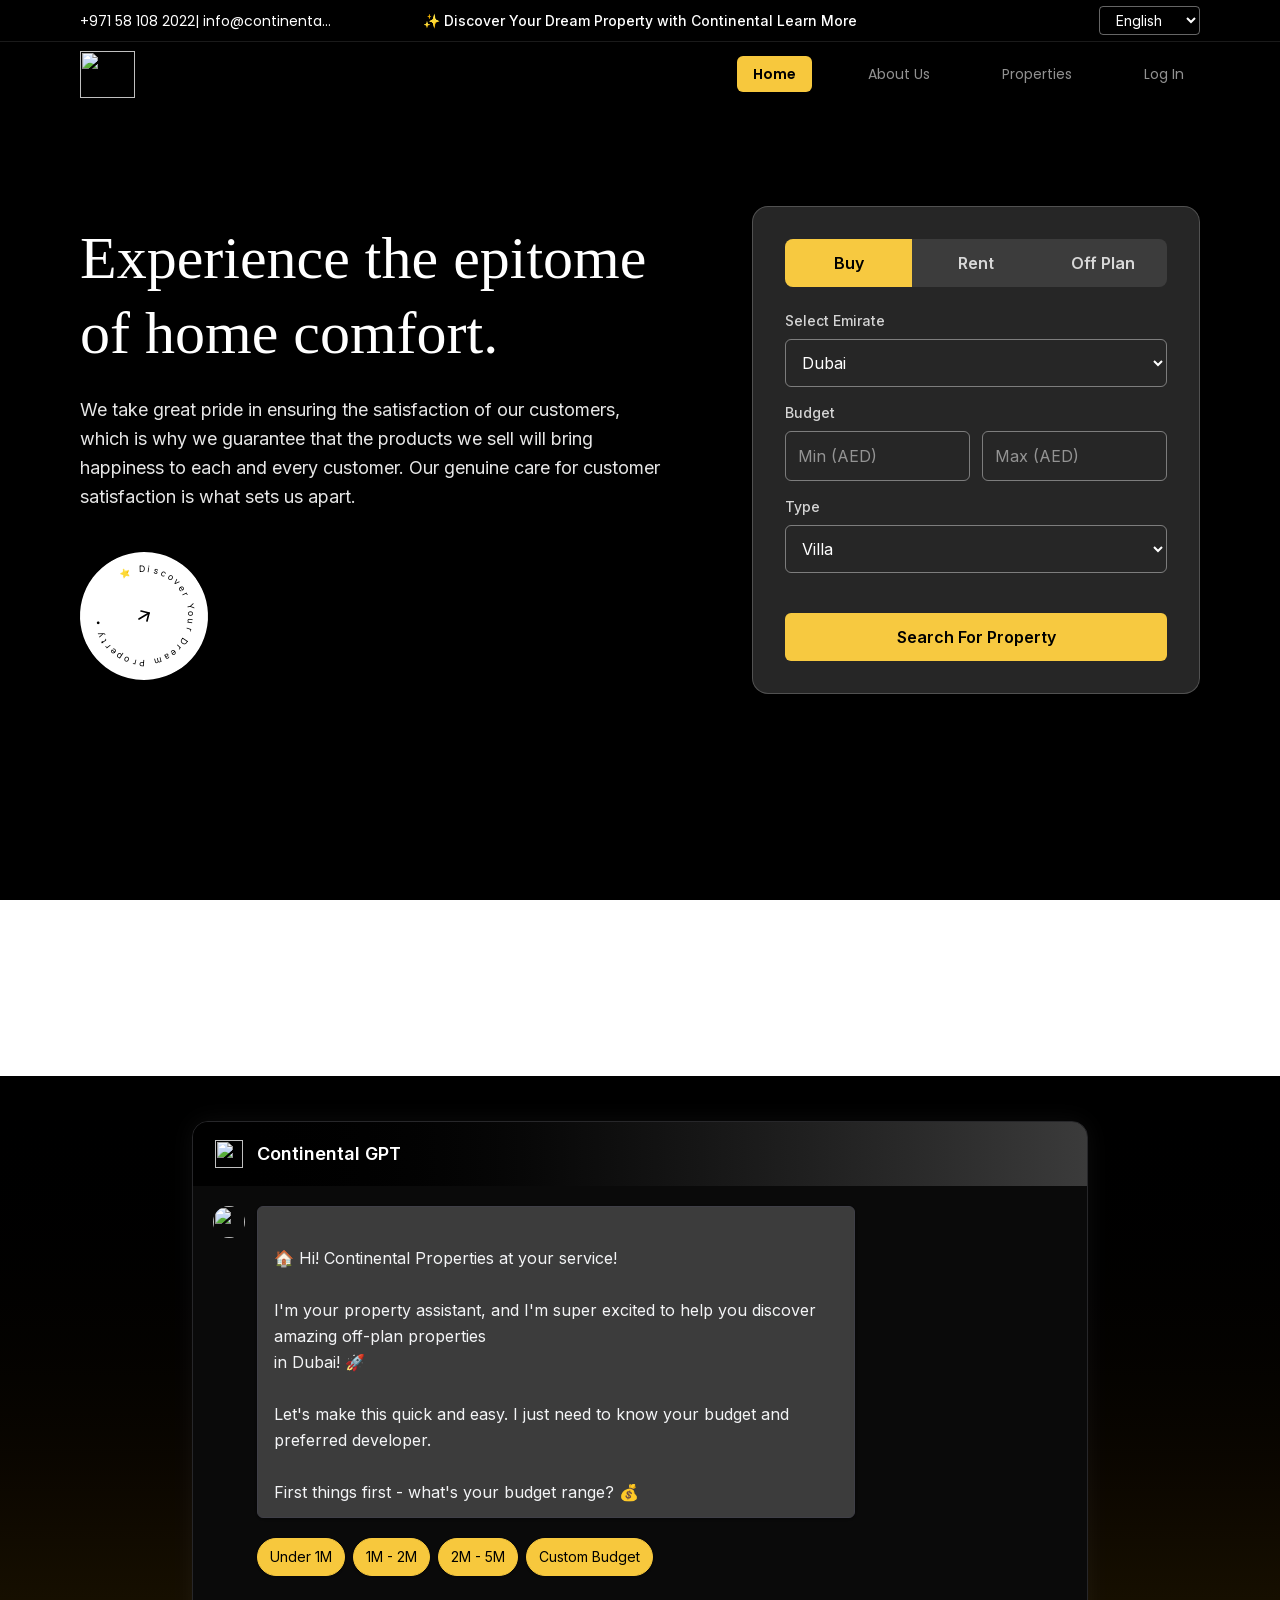
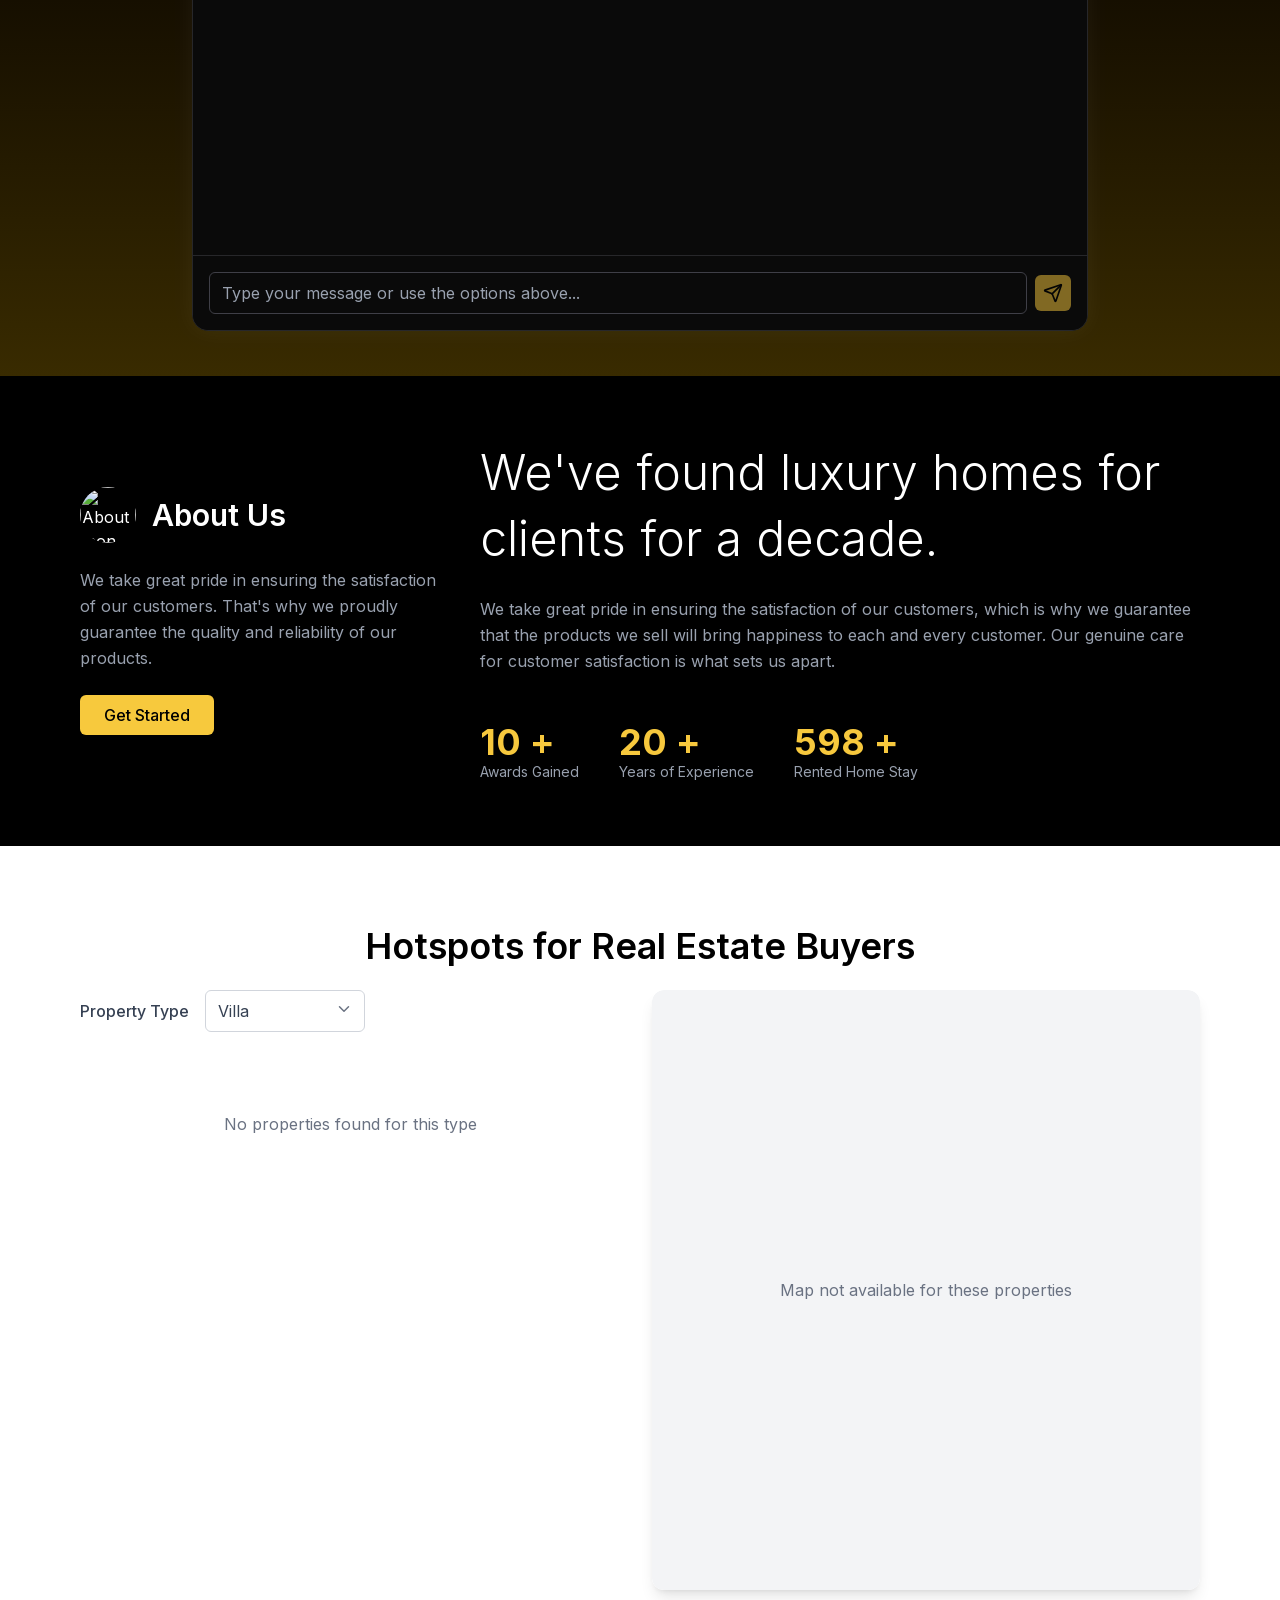
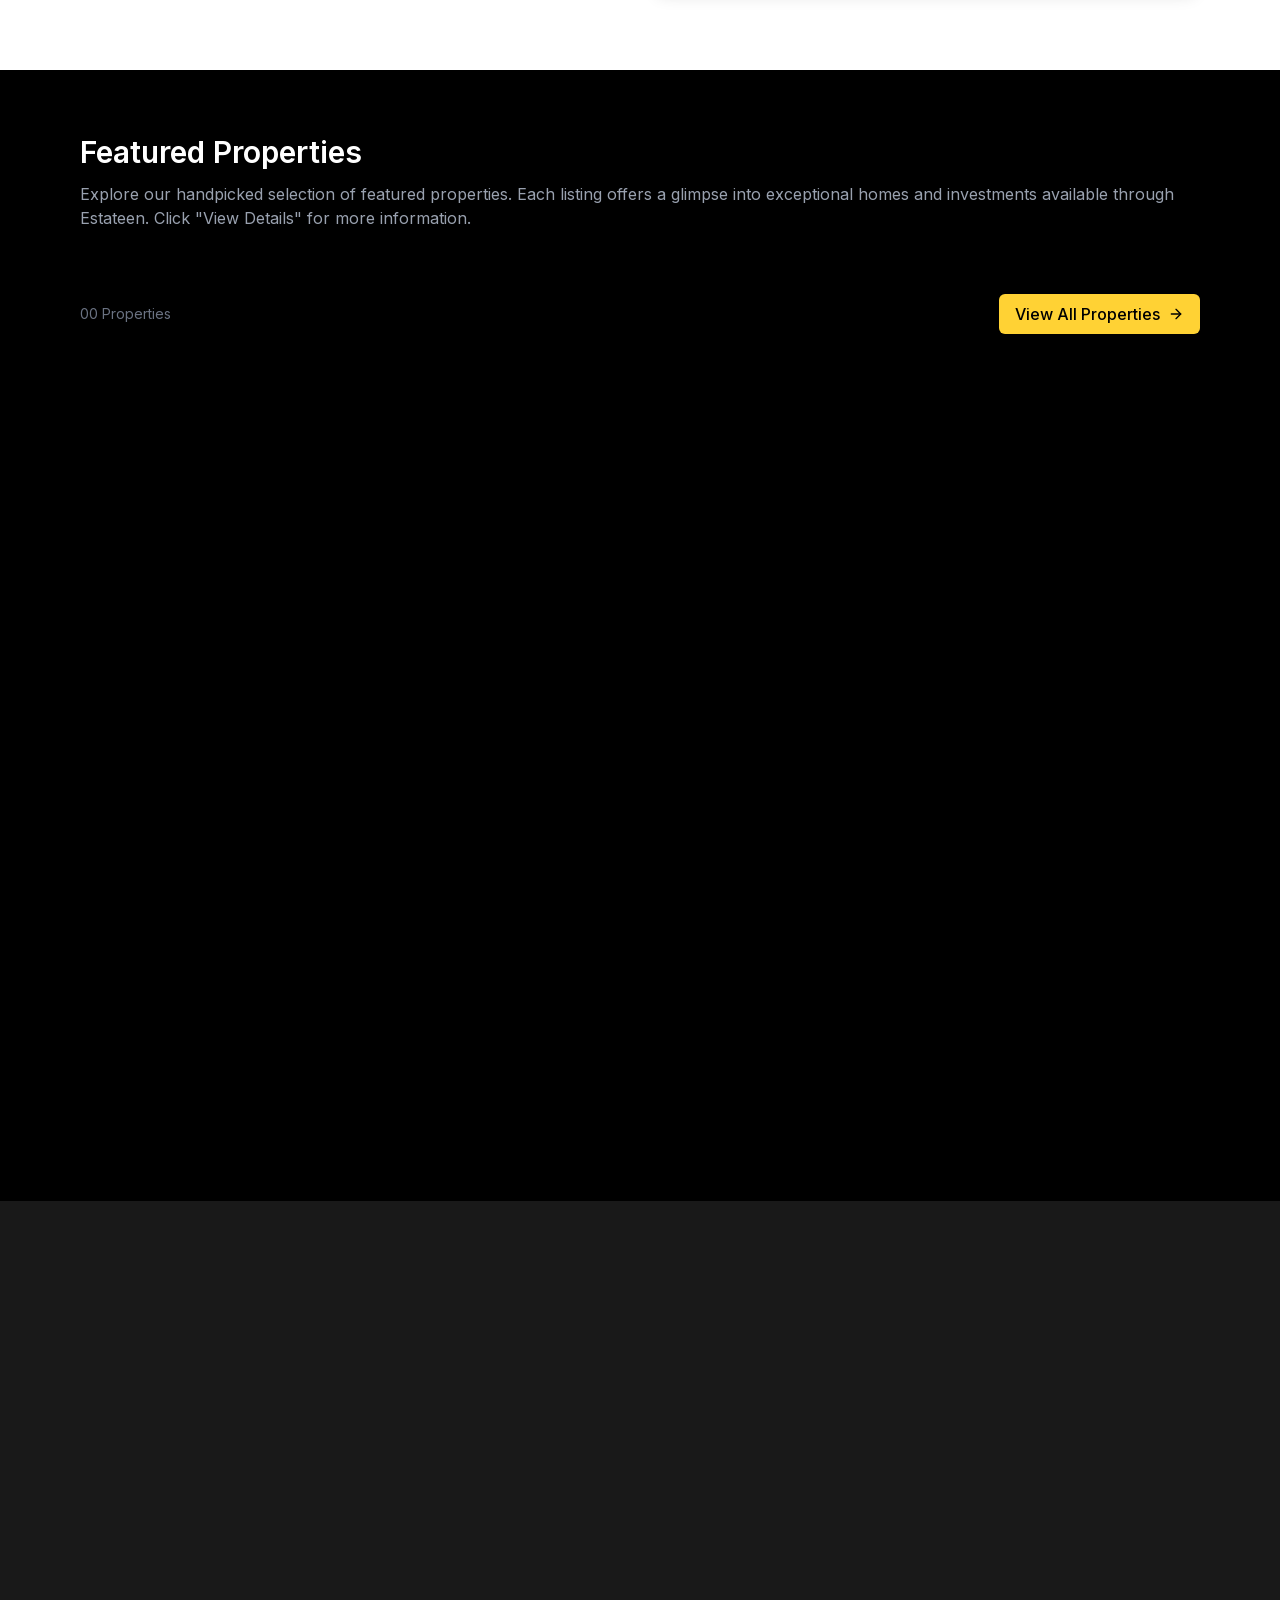
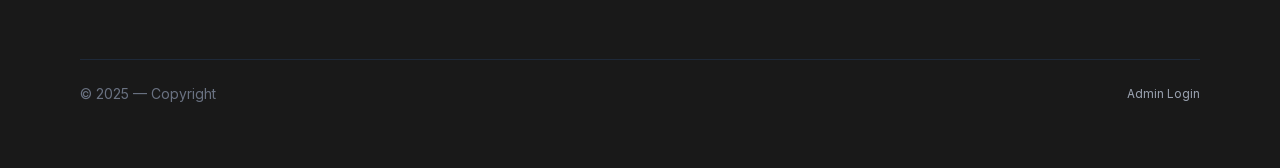
==== index.html @ b665b1e5 "Initial website clone" ====
<html lang="en" style="--header-height: 101px;">

<head>
  <link rel="stylesheet" href="style.css" data-precedence="next">
  <script src="/_next/static/chunks/4a7259093f52f1d2.js" async=""></script>
  <script src="/_next/static/chunks/18d576d0a47aaab1.js" async=""></script>
  <script src="/_next/static/chunks/b91fe8a235de1ba5.js" async=""></script>
  <script src="/_next/static/chunks/186bfd3e6a4c9da8.js" async=""></script>
  <script src="/_next/static/chunks/turbopack-e9604627984ac40c.js" async=""></script>
  <script src="/_next/static/chunks/6d78ed229d403584.js" async=""></script>
  <script src="/_next/static/chunks/9188296e4770d7de.js" async=""></script>
  <script src="/_next/static/chunks/26f3211ceb0f4dd5.js" async=""></script>
  <script src="/_next/static/chunks/6c91a6b25246a332.js" async=""></script>
  <script src="/_next/static/chunks/15666e4763598c39.js" async=""></script>
  <script src="/_next/static/chunks/eae38abcfe9c03a9.js" async=""></script>
  <script src="/_next/static/chunks/95f5352db4da7a7d.js" async=""></script>
  <script src="/_next/static/chunks/a6dad97d9634a72d.js" nomodule=""></script>
  <script src="/_next/static/chunks/2b5c9cce62450cc1.js"></script>
  <script src="/_next/static/chunks/a62ad70bd8fe07d8.js"></script>
  <link rel="stylesheet" href="/_next/static/chunks/c61f6267802e6bf3.css">
  <meta charset="utf-8">
  <meta name="viewport" content="width=device-width, initial-scale=1, maximum-scale=5, user-scalable=yes">
  <meta name="theme-color" media="(prefers-color-scheme: light)" content="#000000">
  <meta name="theme-color" media="(prefers-color-scheme: dark)" content="#000000">
  <meta name="next-size-adjust" content="">
  <title>Continental Real Estate - Premium Properties in UAE | Dubai &amp; Abu Dhabi</title>
  <meta name="description"
    content="Discover premium properties in UAE with Continental Real Estate. Browse luxury villas, apartments, and off-plan developments in Dubai, Abu Dhabi, and across the Emirates. Expert real estate services with ROI calculator and multilingual support.">
  <meta name="author" content="Continental Real Estate">
  <link rel="manifest" href="/manifest.json">
  <meta name="keywords"
    content="real estate UAE,Dubai properties,Abu Dhabi real estate,luxury villas Dubai,apartments for sale UAE,off-plan properties,property investment UAE,real estate Dubai,buy property UAE,rent property Dubai,Continental Real Estate,property ROI calculator,Emaar properties,DAMAC properties,property listings UAE">
  <meta name="creator" content="Continental Real Estate">
  <meta name="publisher" content="Continental Real Estate">
  <meta name="robots" content="index, follow">
  <meta name="googlebot" content="index, follow, max-video-preview:-1, max-image-preview:large, max-snippet:-1">
  <meta name="category" content="real estate">
  <meta name="classification" content="Real Estate">
  <meta name="geo.region" content="AE">
  <meta name="geo.placename" content="United Arab Emirates">
  <meta name="geo.position" content="25.2048;55.2708">
  <meta name="ICBM" content="25.2048, 55.2708">
  <meta name="format-detection" content="telephone=no, address=no, email=no">
  <meta property="og:title" content="Continental Real Estate - Premium Properties in UAE">
  <meta property="og:description"
    content="Discover premium properties in UAE with Continental Real Estate. Browse luxury villas, apartments, and off-plan developments in Dubai, Abu Dhabi, and across the Emirates.">
  <meta property="og:url" content="https://www.continentalpremiumproperties.ae">
  <meta property="og:site_name" content="Continental Real Estate">
  <meta property="og:locale" content="en_US">
  <meta property="og:image" content="https://www.continentalpremiumproperties.ae/Logo.svg">
  <meta property="og:image:width" content="268">
  <meta property="og:image:height" content="228">
  <meta property="og:image:alt" content="Continental Real Estate Logo">
  <meta property="og:image" content="https://www.continentalpremiumproperties.ae/Images/Slider1.jpg">
  <meta property="og:image:width" content="1200">
  <meta property="og:image:height" content="630">
  <meta property="og:image:alt" content="Continental Real Estate - Premium Properties in UAE">
  <meta property="og:locale:alternate" content="ar_AE">
  <meta property="og:locale:alternate" content="fr_FR">
  <meta property="og:type" content="website">
  <meta name="twitter:card" content="summary_large_image">
  <meta name="twitter:creator" content="@ContinentalAE">
  <meta name="twitter:title" content="Continental Real Estate - Premium Properties in UAE">
  <meta name="twitter:description"
    content="Discover premium properties in UAE with Continental Real Estate. Browse luxury villas, apartments, and off-plan developments.">
  <meta name="twitter:image" content="https://www.continentalpremiumproperties.ae/Images/Slider1.jpg">
  <link rel="shortcut icon" href="/Logo.svg" type="image/svg+xml">
  <link rel="icon" href="/favicon.ico?favicon.0b3bf435.ico" sizes="256x256" type="image/x-icon">
  <link rel="icon" href="/Logo.svg" type="image/svg+xml" sizes="any">
  <link rel="apple-touch-icon" href="/Logo.svg" type="image/svg+xml" sizes="180x180">
  <link rel="apple-touch-icon" href="/Images/Logo.png" type="image/png" sizes="180x180">
  <style type="text/css" data-styled-jsx="">
    .scrollbar-hide.jsx-6639e4eac6b78d61::-webkit-scrollbar {
      display: none
    }

    .scrollbar-hide.jsx-6639e4eac6b78d61 {
      -ms-overflow-style: none;
      scrollbar-width: none
    }
  </style>
</head>

<body
  class="urbanist_8bcc6194-module__AuemKG__variable inter_577c0243-module__YMVGxa__variable poppins_7bca3204-module__bb2BKG__variable antialiased">
  <script src="/_next/static/chunks/8e5ef6de16836d25.js" id="_R_" async=""></script>
  <script>
    (self.__next_f = self.__next_f || []).push([0])
  </script>
  <script>
    self.__next_f.push([1,
      "1:\"$Sreact.fragment\"\n2:I[47536,[\"/_next/static/chunks/6d78ed229d403584.js\"],\"default\"]\n3:I[86480,[\"/_next/static/chunks/9188296e4770d7de.js\",\"/_next/static/chunks/26f3211ceb0f4dd5.js\"],\"default\"]\n4:I[67446,[\"/_next/static/chunks/9188296e4770d7de.js\",\"/_next/static/chunks/26f3211ceb0f4dd5.js\"],\"default\"]\n7:I[43928,[\"/_next/static/chunks/9188296e4770d7de.js\",\"/_next/static/chunks/26f3211ceb0f4dd5.js\"],\"OutletBoundary\"]\n9:I[12855,[\"/_next/static/chunks/9188296e4770d7de.js\",\"/_next/static/chunks/26f3211ceb0f4dd5.js\"],\"AsyncMetadataOutlet\"]\nb:I[43928,[\"/_next/static/chunks/9188296e4770d7de.js\",\"/_next/static/chunks/26f3211ceb0f4dd5.js\"],\"ViewportBoundary\"]\nd:I[43928,[\"/_next/static/chunks/9188296e4770d7de.js\",\"/_next/static/chunks/26f3211ceb0f4dd5.js\"],\"MetadataBoundary\"]\ne:\"$Sreact.suspense\"\n10:I[77997,[\"/_next/static/chunks/6d78ed229d403584.js\"],\"default\"]\n13:I[37502,[\"/_next/static/chunks/9188296e4770d7de.js\",\"/_next/static/chunks/26f3211ceb0f4dd5.js\"],\"IconMark\"]\n:HL[\"/_next/static/chunks/43bddc0c5f0c653f.css\",\"style\"]\n:HL[\"/_next/static/media/043b82ab31bba5a4-s.p.b67c2e04.woff2\",\"font\",{\"crossOrigin\":\"\",\"type\":\"font/woff2\"}]\n:HL[\"/_next/static/media/47fe1b7cd6e6ed85-s.p.855a563b.woff2\",\"font\",{\"crossOrigin\":\"\",\"type\":\"font/woff2\"}]\n:HL[\"/_next/static/media/4b766aa38fdaaae3-s.p.6d98c708.woff2\",\"font\",{\"crossOrigin\":\"\",\"type\":\"font/woff2\"}]\n:HL[\"/_next/static/media/5c8bbc89ca099f34-s.p.871a2d56.woff2\",\"font\",{\"crossOrigin\":\"\",\"type\":\"font/woff2\"}]\n:HL[\"/_next/static/media/829ba4228c966254-s.p.a61bc753.woff2\",\"font\",{\"crossOrigin\":\"\",\"type\":\"font/woff2\"}]\n:HL[\"/_next/static/media/83afe278b6a6bb3c-s.p.3a6ba036.woff2\",\"font\",{\"crossOrigin\":\"\",\"type\":\"font/woff2\"}]\n:HL[\"/_next/static/media/8e6fa89aa22d24ec-s.p.3aec397d.woff2\",\"font\",{\"crossOrigin\":\"\",\"type\":\"font/woff2\"}]\n:HL[\"/_next/static/media/a218039a3287bcfd-s.p.4a23d71b.woff2\",\"font\",{\"crossOrigin\":\"\",\"type\":\"font/woff2\"}]\n:HL[\"/_next/static/media/c7d9ca68f9942779-s.p.5f8f1848.woff2\",\"font\",{\"crossOrigin\":\"\",\"type\":\"font/woff2\"}]\n:HL[\"/_next/static/media/c875c6f5"
    ])
  </script>
  <script>
    self.__next_f.push([1,
      "d3e977ac-s.p.80fc2c9e.woff2\",\"font\",{\"crossOrigin\":\"\",\"type\":\"font/woff2\"}]\n:HL[\"/_next/static/media/e2334d715941921e-s.p.d82a9aff.woff2\",\"font\",{\"crossOrigin\":\"\",\"type\":\"font/woff2\"}]\n"
    ])
  </script>
  <script>
    self.__next_f.push([1,
      "0:{\"P\":null,\"b\":\"BEi_CJM5G3Xib6Az_fn7I\",\"p\":\"\",\"c\":[\"\",\"en\"],\"i\":false,\"f\":[[[\"\",{\"children\":[[\"lng\",\"en\",\"d\"],{\"children\":[\"__PAGE__\",{}]}]},\"$undefined\",\"$undefined\",true],[\"\",[\"$\",\"$1\",\"c\",{\"children\":[[[\"$\",\"link\",\"0\",{\"rel\":\"stylesheet\",\"href\":\"/_next/static/chunks/43bddc0c5f0c653f.css\",\"precedence\":\"next\",\"crossOrigin\":\"$undefined\",\"nonce\":\"$undefined\"}],[\"$\",\"script\",\"script-0\",{\"src\":\"/_next/static/chunks/6d78ed229d403584.js\",\"async\":true,\"nonce\":\"$undefined\"}]],[\"$\",\"html\",null,{\"lang\":\"en\",\"children\":[\"$\",\"body\",null,{\"className\":\"urbanist_8bcc6194-module__AuemKG__variable inter_577c0243-module__YMVGxa__variable poppins_7bca3204-module__bb2BKG__variable antialiased\",\"children\":[\"$\",\"$L2\",null,{\"children\":[\"$\",\"$L3\",null,{\"parallelRouterKey\":\"children\",\"error\":\"$undefined\",\"errorStyles\":\"$undefined\",\"errorScripts\":\"$undefined\",\"template\":[\"$\",\"$L4\",null,{}],\"templateStyles\":\"$undefined\",\"templateScripts\":\"$undefined\",\"notFound\":[[[\"$\",\"title\",null,{\"children\":\"404: This page could not be found.\"}],[\"$\",\"div\",null,{\"style\":{\"fontFamily\":\"system-ui,\\\"Segoe UI\\\",Roboto,Helvetica,Arial,sans-serif,\\\"Apple Color Emoji\\\",\\\"Segoe UI Emoji\\\"\",\"height\":\"100vh\",\"textAlign\":\"center\",\"display\":\"flex\",\"flexDirection\":\"column\",\"alignItems\":\"center\",\"justifyContent\":\"center\"},\"children\":[\"$\",\"div\",null,{\"children\":[[\"$\",\"style\",null,{\"dangerouslySetInnerHTML\":{\"__html\":\"body{color:#000;background:#fff;margin:0}.next-error-h1{border-right:1px solid rgba(0,0,0,.3)}@media (prefers-color-scheme:dark){body{color:#fff;background:#000}.next-error-h1{border-right:1px solid rgba(255,255,255,.3)}}\"}}],[\"$\",\"h1\",null,{\"className\":\"next-error-h1\",\"style\":{\"display\":\"inline-block\",\"margin\":\"0 20px 0 0\",\"padding\":\"0 23px 0 0\",\"fontSize\":24,\"fontWeight\":500,\"verticalAlign\":\"top\",\"lineHeight\":\"49px\"},\"children\":404}],[\"$\",\"div\",null,{\"style\":{\"display\":\"inline-block\"},\"children\":[\"$\",\"h2\",null,{\"style\":{\"fontSize\":14,\"fontWeight\":400,\"lineHeight\":\"49px\",\"margin\":0},\"children\":\"This page could not be found.\"}]}]]}]}]],[]],\"forbidden\":\"$undefined\",\"unauthorized\":\"$undefined\"}]}]}]}]]}],{\"children\":[[\"lng\",\"en\",\"d\"],[\"$\",\"$1\",\"c\",{\"children\":[[[\"$\",\"script\",\"script-0\",{\"src\":\"/_next/static/chunks/6c91a6b25246a332.js\",\"async\":true,\"nonce\":\"$undefined\"}],[\"$\",\"script\",\"script-1\",{\"src\":\"/_next/static/chunks/15666e4763598c39.js\",\"async\":true,\"nonce\":\"$undefined\"}]],\"$L5\"]}],{\"children\":[\"__PAGE__\",[\"$\",\"$1\",\"c\",{\"children\":[\"$L6\",[[\"$\",\"script\",\"script-0\",{\"src\":\"/_next/static/chunks/eae38abcfe9c03a9.js\",\"async\":true,\"nonce\":\"$undefined\"}],[\"$\",\"script\",\"script-1\",{\"src\":\"/_next/static/chunks/95f5352db4da7a7d.js\",\"async\":true,\"nonce\":\"$undefined\"}]],[\"$\",\"$L7\",null,{\"children\":[\"$L8\",[\"$\",\"$L9\",null,{\"promise\":\"$@a\"}]]}]]}],{},null,false]},null,false]},null,false],[\"$\",\"$1\",\"h\",{\"children\":[null,[[\"$\",\"$Lb\",null,{\"children\":\"$Lc\"}],[\"$\",\"meta\",null,{\"name\":\"next-size-adjust\",\"content\":\"\"}]],[\"$\",\"$Ld\",null,{\"children\":[\"$\",\"div\",null,{\"hidden\":true,\"children\":[\"$\",\"$e\",null,{\"fallback\":null,\"children\":\"$Lf\"}]}]}]]}],false]],\"m\":\"$undefined\",\"G\":[\"$10\",[[\"$\",\"link\",\"0\",{\"rel\":\"stylesheet\",\"href\":\"/_next/static/chunks/43bddc0c5f0c653f.css\",\"precedence\":\"next\",\"crossOrigin\":\"$undefined\",\"nonce\":\"$undefined\"}]]],\"s\":false,\"S\":false}\n"
    ])
  </script>
  <script>
    self.__next_f.push([1,
      "c:[[\"$\",\"meta\",\"0\",{\"charSet\":\"utf-8\"}],[\"$\",\"meta\",\"1\",{\"name\":\"viewport\",\"content\":\"width=device-width, initial-scale=1, maximum-scale=5, user-scalable=yes\"}],[\"$\",\"meta\",\"2\",{\"name\":\"theme-color\",\"media\":\"(prefers-color-scheme: light)\",\"content\":\"#000000\"}],[\"$\",\"meta\",\"3\",{\"name\":\"theme-color\",\"media\":\"(prefers-color-scheme: dark)\",\"content\":\"#000000\"}]]\n8:null\n"
    ])
  </script>
  <script>
    self.__next_f.push([1,
      "a:{\"metadata\":[[\"$\",\"title\",\"0\",{\"children\":\"Continental Real Estate - Premium Properties in UAE | Dubai \u0026 Abu Dhabi\"}],[\"$\",\"meta\",\"1\",{\"name\":\"description\",\"content\":\"Discover premium properties in UAE with Continental Real Estate. Browse luxury villas, apartments, and off-plan developments in Dubai, Abu Dhabi, and across the Emirates. Expert real estate services with ROI calculator and multilingual support.\"}],[\"$\",\"meta\",\"2\",{\"name\":\"author\",\"content\":\"Continental Real Estate\"}],[\"$\",\"link\",\"3\",{\"rel\":\"manifest\",\"href\":\"/manifest.json\",\"crossOrigin\":\"$undefined\"}],[\"$\",\"meta\",\"4\",{\"name\":\"keywords\",\"content\":\"real estate UAE,Dubai properties,Abu Dhabi real estate,luxury villas Dubai,apartments for sale UAE,off-plan properties,property investment UAE,real estate Dubai,buy property UAE,rent property Dubai,Continental Real Estate,property ROI calculator,Emaar properties,DAMAC properties,property listings UAE\"}],[\"$\",\"meta\",\"5\",{\"name\":\"creator\",\"content\":\"Continental Real Estate\"}],[\"$\",\"meta\",\"6\",{\"name\":\"publisher\",\"content\":\"Continental Real Estate\"}],[\"$\",\"meta\",\"7\",{\"name\":\"robots\",\"content\":\"index, follow\"}],[\"$\",\"meta\",\"8\",{\"name\":\"googlebot\",\"content\":\"index, follow, max-video-preview:-1, max-image-preview:large, max-snippet:-1\"}],[\"$\",\"meta\",\"9\",{\"name\":\"category\",\"content\":\"real estate\"}],[\"$\",\"meta\",\"10\",{\"name\":\"classification\",\"content\":\"Real Estate\"}],[\"$\",\"meta\",\"11\",{\"name\":\"geo.region\",\"content\":\"AE\"}],[\"$\",\"meta\",\"12\",{\"name\":\"geo.placename\",\"content\":\"United Arab Emirates\"}],[\"$\",\"meta\",\"13\",{\"name\":\"geo.position\",\"content\":\"25.2048;55.2708\"}],[\"$\",\"meta\",\"14\",{\"name\":\"ICBM\",\"content\":\"25.2048, 55.2708\"}],[\"$\",\"meta\",\"15\",{\"name\":\"format-detection\",\"content\":\"telephone=no, address=no, email=no\"}],[\"$\",\"meta\",\"16\",{\"property\":\"og:title\",\"content\":\"Continental Real Estate - Premium Properties in UAE\"}],[\"$\",\"meta\",\"17\",{\"property\":\"og:description\",\"content\":\"Discover premium properties in UAE with Continental Real Estate. Browse luxury villas, apartments, and off-plan developments in Dubai, Abu Dhabi, and across the Emirates.\"}],[\"$\",\"meta\",\"18\",{\"property\":\"og:url\",\"content\":\"https://www.continentalpremiumproperties.ae\"}],[\"$\",\"meta\",\"19\",{\"property\":\"og:site_name\",\"content\":\"Continental Real Estate\"}],[\"$\",\"meta\",\"20\",{\"property\":\"og:locale\",\"content\":\"en_US\"}],[\"$\",\"meta\",\"21\",{\"property\":\"og:image\",\"content\":\"https://www.continentalpremiumproperties.ae/Logo.svg\"}],[\"$\",\"meta\",\"22\",{\"property\":\"og:image:width\",\"content\":\"268\"}],[\"$\",\"meta\",\"23\",{\"property\":\"og:image:height\",\"content\":\"228\"}],[\"$\",\"meta\",\"24\",{\"property\":\"og:image:alt\",\"content\":\"Continental Real Estate Logo\"}],[\"$\",\"meta\",\"25\",{\"property\":\"og:image\",\"content\":\"https://www.continentalpremiumproperties.ae/Images/Slider1.jpg\"}],[\"$\",\"meta\",\"26\",{\"property\":\"og:image:width\",\"content\":\"1200\"}],[\"$\",\"meta\",\"27\",{\"property\":\"og:image:height\",\"content\":\"630\"}],[\"$\",\"meta\",\"28\",{\"property\":\"og:image:alt\",\"content\":\"Continental Real Estate - Premium Properties in UAE\"}],[\"$\",\"meta\",\"29\",{\"property\":\"og:locale:alternate\",\"content\":\"ar_AE\"}],[\"$\",\"meta\",\"30\",{\"property\":\"og:locale:alternate\",\"content\":\"fr_FR\"}],[\"$\",\"meta\",\"31\",{\"property\":\"og:type\",\"content\":\"website\"}],[\"$\",\"meta\",\"32\",{\"name\":\"twitter:card\",\"content\":\"summary_large_image\"}],[\"$\",\"meta\",\"33\",{\"name\":\"twitter:creator\",\"content\":\"@ContinentalAE\"}],[\"$\",\"meta\",\"34\",{\"name\":\"twitter:title\",\"content\":\"Continental Real Estate - Premium Properties in UAE\"}],[\"$\",\"meta\",\"35\",{\"name\":\"twitter:description\",\"content\":\"Discover premium properties in UAE with Continental Real Estate. Browse luxury villas, apartments, and off-plan developments.\"}],[\"$\",\"meta\",\"36\",{\"name\":\"twitter:image\",\"content\":\"https://www.continentalpremiumproperties.ae/Images/Slider1.jpg\"}],[\"$\",\"link\",\"37\",{\"rel\":\"shortcut icon\",\"href\":\"/Logo.svg\",\"type\":\"image/svg+xml\"}],[\"$\",\"link\",\"38\",{\"rel\":\"icon\",\"href\":\"/favicon.ico?favicon.0b3bf435.ico\",\"sizes\":\"256x256\",\"type\":\"image/x-icon\"}],[\"$\",\"link\",\"39\",{\"rel\":\"icon\",\"href\":\"/Logo.svg\",\"type\":\"image/svg+xml\",\"sizes\":\"any\"}],[\"$\",\"link\",\"40\",{\"rel\":\"apple-touch-icon\",\"href\":\"/Logo.svg\",\"type\":\"image/svg+xml\",\"sizes\":\"180x180\"}],\"$L11\",\"$L12\"],\"error\":null,\"digest\":\"$undefined\"}\n"
    ])
  </script>
  <script>
    self.__next_f.push([1,
      "11:[\"$\",\"link\",\"41\",{\"rel\":\"apple-touch-icon\",\"href\":\"/Images/Logo.png\",\"type\":\"image/png\",\"sizes\":\"180x180\"}]\n12:[\"$\",\"$L13\",\"42\",{}]\nf:\"$a:metadata\"\n"
    ])
  </script>
  <script>
    self.__next_f.push([1,
      "14:I[37993,[\"/_next/static/chunks/6d78ed229d403584.js\",\"/_next/static/chunks/6c91a6b25246a332.js\",\"/_next/static/chunks/15666e4763598c39.js\"],\"default\"]\n15:I[9984,[\"/_next/static/chunks/6d78ed229d403584.js\",\"/_next/static/chunks/6c91a6b25246a332.js\",\"/_next/static/chunks/15666e4763598c39.js\"],\"default\"]\n"
    ])
  </script>
  <script>
    self.__next_f.push([1,
      "5:[\"$\",\"div\",null,{\"className\":\"flex flex-col min-h-screen bg-[#000000] text-white\",\"children\":[[\"$\",\"$L14\",null,{\"currentLang\":\"en\",\"translations\":{\"home\":\"Home\",\"about\":\"About Us\",\"properties\":\"Properties\",\"login\":\"Log In\",\"contactInfo\":\"+971 58 108 2022| info@continental.com\",\"tagline\":\"✨ Discover Your Dream Property with Continental Learn More\"}}],[\"$\",\"main\",null,{\"className\":\"flex-grow\",\"children\":[\"$\",\"$L3\",null,{\"parallelRouterKey\":\"children\",\"error\":\"$undefined\",\"errorStyles\":\"$undefined\",\"errorScripts\":\"$undefined\",\"template\":[\"$\",\"$L4\",null,{}],\"templateStyles\":\"$undefined\",\"templateScripts\":\"$undefined\",\"notFound\":\"$undefined\",\"forbidden\":\"$undefined\",\"unauthorized\":\"$undefined\"}]}],[\"$\",\"$L15\",null,{}]]}]\n"
    ])
  </script>
  <script>
    self.__next_f.push([1,
      "16:I[88683,[\"/_next/static/chunks/6d78ed229d403584.js\",\"/_next/static/chunks/6c91a6b25246a332.js\",\"/_next/static/chunks/15666e4763598c39.js\",\"/_next/static/chunks/eae38abcfe9c03a9.js\",\"/_next/static/chunks/95f5352db4da7a7d.js\"],\"default\"]\n17:I[14063,[\"/_next/static/chunks/6d78ed229d403584.js\",\"/_next/static/chunks/6c91a6b25246a332.js\",\"/_next/static/chunks/15666e4763598c39.js\",\"/_next/static/chunks/eae38abcfe9c03a9.js\",\"/_next/static/chunks/95f5352db4da7a7d.js\"],\"default\"]\n18:I[1908,[\"/_next/static/chunks/6d78ed229d403584.js\",\"/_next/static/chunks/6c91a6b25246a332.js\",\"/_next/static/chunks/15666e4763598c39.js\",\"/_next/static/chunks/eae38abcfe9c03a9.js\",\"/_next/static/chunks/95f5352db4da7a7d.js\"],\"default\"]\n19:I[17729,[\"/_next/static/chunks/6d78ed229d403584.js\",\"/_next/static/chunks/6c91a6b25246a332.js\",\"/_next/static/chunks/15666e4763598c39.js\",\"/_next/static/chunks/eae38abcfe9c03a9.js\",\"/_next/static/chunks/95f5352db4da7a7d.js\"],\"default\"]\n1a:I[19294,[\"/_next/static/chunks/6d78ed229d403584.js\",\"/_next/static/chunks/6c91a6b25246a332.js\",\"/_next/static/chunks/15666e4763598c39.js\",\"/_next/static/chunks/eae38abcfe9c03a9.js\",\"/_next/static/chunks/95f5352db4da7a7d.js\"],\"default\"]\n1b:I[22509,[\"/_next/static/chunks/6d78ed229d403584.js\",\"/_next/static/chunks/6c91a6b25246a332.js\",\"/_next/static/chunks/15666e4763598c39.js\",\"/_next/static/chunks/eae38abcfe9c03a9.js\",\"/_next/static/chunks/95f5352db4da7a7d.js\"],\"default\"]\n1c:I[13860,[\"/_next/static/chunks/6d78ed229d403584.js\",\"/_next/static/chunks/6c91a6b25246a332.js\",\"/_next/static/chunks/15666e4763598c39.js\",\"/_next/static/chunks/eae38abcfe9c03a9.js\",\"/_next/static/chunks/95f5352db4da7a7d.js\"],\"default\"]\n"
    ])
  </script>
  <script>
    self.__next_f.push([1,
      "6:[\"$\",\"div\",null,{\"className\":\"min-h-screen\",\"children\":[[\"$\",\"$L16\",null,{\"currentLang\":\"en\",\"translations\":{\"heroTitle\":\"Experience the epitome of home comfort.\",\"heroDescription\":\"We take great pride in ensuring the satisfaction of our customers, which is why we guarantee that the products we sell will bring happiness to each and every customer. Our genuine care for customer satisfaction is what sets us apart.\",\"selectEmirate\":\"Select Emirate\",\"budget\":\"Budget\",\"type\":\"Type\",\"searchProperty\":\"Search For Property\",\"buy\":\"Buy\",\"rent\":\"Rent\",\"offPlan\":\"Off Plan\",\"Discover\":\"⭐ Discover Your Dream Property •\"}}],[\"$\",\"$L17\",null,{}],[\"$\",\"$L18\",null,{}],[\"$\",\"$L19\",null,{\"currentLang\":\"en\",\"translations\":{\"AboutHeading\":\"About Us\",\"AboutuseDesc\":\"We take great pride in ensuring the satisfaction of our customers.That’s why we proudly guarantee the quality and reliability of our products.\",\"GetStarted\":\"Get Started\",\"AboutHeading1\":\"We’ve found luxury homes for clients for a decade.\",\"AboutuseDesc2\":\"We take great pride in ensuring the satisfaction of our customers, which is why we guarantee that the products we sell will bring happiness to each and every customer. Our genuine care for customer satisfaction is what sets us apart.\",\"AwardsGained\":\"Awards Gained\",\"YearsofExperience\":\"Years of Experience\",\"RentedHomeStay\":\"Rented Home Stay\"}}],[\"$\",\"$L1a\",null,{\"initialProperties\":[],\"initialPropertyType\":\"Villa\"}],[\"$\",\"$L1b\",null,{\"initialProperties\":[]}],[\"$\",\"$L1c\",null,{}]]}]\n"
    ])
  </script>
  <div hidden=""></div>
  <div class="flex flex-col min-h-screen bg-[#000000] text-white">
    <header class="fixed top-0 left-0 w-full z-50 flex flex-col bg-transparent " style="opacity: 1; transform: none;">
      <div
        class="w-full text-white text-xs sm:text-sm py-1 sm:py-1.5 px-6 sm:px-12 lg:px-20 border-b border-white/10 bg-black/30 bg-cover bg-center "
        style="background-image: url(&quot;/Images/Abstract Design.png&quot;);">
        <div class="container mx-auto flex flex-wrap items-center justify-between gap-4 sm:gap-8">
          <div class="flex-1 text-left font-poppins truncate min-w-[150px]">+971 58 108 2022| info@continental.com</div>
          <div class="hidden sm:flex flex-2 justify-center font-inter font-medium text-center truncate px-6">✨ Discover
            Your Dream Property with Continental Learn More</div>
          <div class="flex-1 text-right min-w-[100px]"><select
              class="bg-transparent border border-white/40 text-white text-xs sm:text-sm px-3 py-1 rounded focus:outline-none cursor-pointer">
              <option value="en" class="bg-black text-white">English</option>
              <option value="fr" class="bg-black text-white">Français</option>
              <option value="ar" class="bg-black text-white">العربية</option>
            </select></div>
        </div>
      </div>
      <nav
        class="w-full bg-transparent h-[60px] px-6 sm:px-12 lg:px-20 flex items-center justify-between text-[#919191] pt-1">
        <a href="/en"><img alt="Logo" width="55" height="47" decoding="async" data-nimg="1"
            class="w-[55px] h-[47px] object-contain"
            srcset="/_next/image?url=%2FImages%2FLogo.png&amp;w=64&amp;q=75 1x, /_next/image?url=%2FImages%2FLogo.png&amp;w=128&amp;q=75 2x"
            src="/_next/image?url=%2FImages%2FLogo.png&amp;w=128&amp;q=75" style="color: transparent;"></a>
        <div class="hidden md:flex items-center space-x-10"><a
            class="px-4 py-2 rounded-md font-poppins text-sm transition-all duration-300 bg-[#f7c83d] text-black font-semibold"
            href="/en">Home</a><a
            class="px-4 py-2 rounded-md font-poppins text-sm transition-all duration-300 hover:bg-[#f7c83d] hover:text-black"
            href="/en/about">About Us</a><a
            class="px-4 py-2 rounded-md font-poppins text-sm transition-all duration-300 hover:bg-[#f7c83d] hover:text-black"
            href="/en/listings">Properties</a><a
            class="px-4 py-2 rounded-md font-poppins text-sm transition-all duration-300 hover:bg-[#f7c83d] hover:text-black"
            href="/en/login">Log In</a></div><button class="md:hidden text-white"><svg class="w-6 h-6" fill="none"
            stroke="currentColor" viewBox="0 0 24 24">
            <path stroke-linecap="round" stroke-linejoin="round" stroke-width="2" d="M4 6h16M4 12h16M4 18h16"></path>
          </svg></button>
      </nav>
    </header>
    <main class="flex-grow">
      <div class="min-h-screen">
        <section class="relative min-h-screen flex items-center justify-center overflow-hidden bg-black">
          <div class="absolute inset-0">
            <div class="absolute inset-0 transition-opacity duration-1000 opacity-0"><img alt="Slide 1" decoding="async"
                data-nimg="fill" class="object-cover object-center" sizes="100vw"
                srcset="/_next/image?url=%2FImages%2FSlider1.jpg&amp;w=640&amp;q=75 640w, /_next/image?url=%2FImages%2FSlider1.jpg&amp;w=750&amp;q=75 750w, /_next/image?url=%2FImages%2FSlider1.jpg&amp;w=828&amp;q=75 828w, /_next/image?url=%2FImages%2FSlider1.jpg&amp;w=1080&amp;q=75 1080w, /_next/image?url=%2FImages%2FSlider1.jpg&amp;w=1200&amp;q=75 1200w, /_next/image?url=%2FImages%2FSlider1.jpg&amp;w=1920&amp;q=75 1920w, /_next/image?url=%2FImages%2FSlider1.jpg&amp;w=2048&amp;q=75 2048w, /_next/image?url=%2FImages%2FSlider1.jpg&amp;w=3840&amp;q=75 3840w"
                src="/_next/image?url=%2FImages%2FSlider1.jpg&amp;w=3840&amp;q=75"
                style="position: absolute; height: 100%; width: 100%; inset: 0px; color: transparent;"></div>
            <div class="absolute inset-0 transition-opacity duration-1000 opacity-0"><img alt="Slide 2" loading="lazy"
                decoding="async" data-nimg="fill" class="object-cover object-center" sizes="100vw"
                srcset="/_next/image?url=%2FImages%2FSlider2.jpg&amp;w=640&amp;q=75 640w, /_next/image?url=%2FImages%2FSlider2.jpg&amp;w=750&amp;q=75 750w, /_next/image?url=%2FImages%2FSlider2.jpg&amp;w=828&amp;q=75 828w, /_next/image?url=%2FImages%2FSlider2.jpg&amp;w=1080&amp;q=75 1080w, /_next/image?url=%2FImages%2FSlider2.jpg&amp;w=1200&amp;q=75 1200w, /_next/image?url=%2FImages%2FSlider2.jpg&amp;w=1920&amp;q=75 1920w, /_next/image?url=%2FImages%2FSlider2.jpg&amp;w=2048&amp;q=75 2048w, /_next/image?url=%2FImages%2FSlider2.jpg&amp;w=3840&amp;q=75 3840w"
                src="/_next/image?url=%2FImages%2FSlider2.jpg&amp;w=3840&amp;q=75"
                style="position: absolute; height: 100%; width: 100%; inset: 0px; color: transparent;"></div>
            <div class="absolute inset-0 transition-opacity duration-1000 opacity-100"><img alt="Slide 3" loading="lazy"
                decoding="async" data-nimg="fill" class="object-cover object-center" sizes="100vw"
                srcset="/_next/image?url=%2FImages%2FSlider3.jpg&amp;w=640&amp;q=75 640w, /_next/image?url=%2FImages%2FSlider3.jpg&amp;w=750&amp;q=75 750w, /_next/image?url=%2FImages%2FSlider3.jpg&amp;w=828&amp;q=75 828w, /_next/image?url=%2FImages%2FSlider3.jpg&amp;w=1080&amp;q=75 1080w, /_next/image?url=%2FImages%2FSlider3.jpg&amp;w=1200&amp;q=75 1200w, /_next/image?url=%2FImages%2FSlider3.jpg&amp;w=1920&amp;q=75 1920w, /_next/image?url=%2FImages%2FSlider3.jpg&amp;w=2048&amp;q=75 2048w, /_next/image?url=%2FImages%2FSlider3.jpg&amp;w=3840&amp;q=75 3840w"
                src="/_next/image?url=%2FImages%2FSlider3.jpg&amp;w=3840&amp;q=75"
                style="position: absolute; height: 100%; width: 100%; inset: 0px;"></div>
          </div>
          <div class="absolute inset-0 bg-gradient-to-b from-black/80 via-black/60 to-transparent z-10"></div>
          <div
            class="relative z-20 flex flex-col lg:flex-row items-center justify-center gap-10 lg:gap-20 px-6 sm:px-10 lg:px-20 py-24 text-white text-center lg:text-left">
            <div class="flex-1 max-w-2xl" style="opacity: 1; transform: none;">
              <h1 class="text-4xl sm:text-5xl lg:text-6xl font-thin leading-tight mb-6 font-serif">Experience the
                epitome of home comfort.</h1>
              <p class="text-base sm:text-lg text-white/90 font-inter leading-relaxed mb-10">We take great pride in
                ensuring the satisfaction of our customers, which is why we guarantee that the products we sell will
                bring happiness to each and every customer. Our genuine care for customer satisfaction is what sets us
                apart.</p>
              <div class="relative mx-auto lg:mx-0 w-24 h-24 sm:w-28 sm:h-28 lg:w-32 lg:h-32">
                <div
                  class="absolute w-full h-full rounded-full border border-white/50 flex items-center justify-center bg-white"
                  style="transform: rotate(59.4deg);"><svg viewBox="0 0 100 100" class="absolute w-full h-full"
                    fill="none" xmlns="http://www.w3.org/2000/svg">
                    <defs>
                      <path id="circlePath" d="M50,50 m-35,0 a35,35 0 1,1 70,0 a35,35 0 1,1 -70,0"></path>
                    </defs><text fill="black" font-size="7" letter-spacing="2">
                      <textPath href="#circlePath" startOffset="0%">⭐ Discover Your Dream Property •</textPath>
                    </text>
                  </svg>
                  <div class="absolute flex items-center justify-center w-8 h-8 sm:w-10 sm:h-10"><svg
                      xmlns="http://www.w3.org/2000/svg" fill="none" stroke="black" stroke-width="2"
                      stroke-linecap="round" stroke-linejoin="round" class="w-5 h-5" viewBox="0 0 24 24">
                      <path d="m5 12 7-7 7 7"></path>
                      <path d="M12 19V5"></path>
                    </svg></div>
                </div>
              </div>
            </div>
            <div class="flex-shrink-0 w-full max-w-md sm:max-w-lg lg:max-w-sm xl:max-w-md"
              style="opacity: 1; transform: none;">
              <form
                class="bg-white/15 backdrop-blur-2xl border border-white/20 rounded-2xl shadow-2xl p-6 sm:p-8 text-white">
                <div class="flex mb-6 bg-white/10 rounded-lg overflow-hidden"><button type="button"
                    class="flex-1 py-3 text-sm sm:text-base font-semibold transition-all duration-300 bg-[#f7c940] text-black">Buy</button><button
                    type="button"
                    class="flex-1 py-3 text-sm sm:text-base font-semibold transition-all duration-300 bg-transparent text-white/80 hover:bg-white/10">Rent</button><button
                    type="button"
                    class="flex-1 py-3 text-sm sm:text-base font-semibold transition-all duration-300 bg-transparent text-white/80 hover:bg-white/10">Off
                    Plan</button></div>
                <div class="space-y-4">
                  <div><label class="block text-sm font-medium text-white/80 mb-2">Select Emirate</label><select
                      class="w-full bg-transparent border border-white/40 text-white p-3 rounded-md focus:ring-2 focus:ring-yellow-400 focus:outline-none">
                      <option value="Dubai" class="text-black">Dubai</option>
                      <option value="Abu Dhabi" class="text-black">Abu Dhabi</option>
                      <option value="Sharjah" class="text-black">Sharjah</option>
                      <option value="Ajman" class="text-black">Ajman</option>
                      <option value="Ras Al Khaimah" class="text-black">Ras Al Khaimah</option>
                    </select></div>
                  <div><label class="block text-sm font-medium text-white/80 mb-2">Budget</label>
                    <div class="grid grid-cols-2 gap-3">
                      <div><input placeholder="Min (AED)"
                          class="w-full bg-transparent border border-white/40 text-white p-3 rounded-md focus:ring-2 focus:ring-yellow-400 focus:outline-none placeholder:text-white/50"
                          type="text" value=""></div>
                      <div><input placeholder="Max (AED)"
                          class="w-full bg-transparent border border-white/40 text-white p-3 rounded-md focus:ring-2 focus:ring-yellow-400 focus:outline-none placeholder:text-white/50"
                          type="text" value=""></div>
                    </div>
                  </div>
                  <div><label class="block text-sm font-medium text-white/80 mb-2">Type</label><select
                      class="w-full bg-transparent border border-white/40 text-white p-3 rounded-md focus:ring-2 focus:ring-yellow-400 focus:outline-none">
                      <option value="Villa" class="text-black">Villa</option>
                      <option value="Apartment" class="text-black">Apartment</option>
                      <option value="Townhouse" class="text-black">Townhouse</option>
                      <option value="Studio" class="text-black">Studio</option>
                    </select></div><button type="submit"
                    class="w-full mt-6 bg-[#f7c940] text-black font-semibold py-3 rounded-md hover:bg-yellow-600 transition-all duration-300">Search
                    For Property</button>
                </div>
              </form>
            </div>
          </div>
        </section>
        <div class="relative w-full overflow-hidden bg-white py-10">
          <div class="absolute inset-y-0 left-0 w-32 bg-gradient-to-r from-white to-transparent z-10"></div>
          <div class="absolute inset-y-0 right-0 w-32 bg-gradient-to-l from-white to-transparent z-10"></div>
          <div class="flex items-center gap-16 md:gap-24 w-max" style="transform: translateX(-27.0625%);">
            <div class="relative w-28 h-16 md:w-40 md:h-20 lg:w-48 lg:h-24 flex-shrink-0"><img alt="ARADA"
                loading="lazy" decoding="async" data-nimg="fill"
                class="object-contain grayscale hover:grayscale-0 transition duration-300" sizes="100vw"
                srcset="/_next/image?url=%2FImages%2FBrandLogo%2FARADA.jpg&amp;w=640&amp;q=75 640w, /_next/image?url=%2FImages%2FBrandLogo%2FARADA.jpg&amp;w=750&amp;q=75 750w, /_next/image?url=%2FImages%2FBrandLogo%2FARADA.jpg&amp;w=828&amp;q=75 828w, /_next/image?url=%2FImages%2FBrandLogo%2FARADA.jpg&amp;w=1080&amp;q=75 1080w, /_next/image?url=%2FImages%2FBrandLogo%2FARADA.jpg&amp;w=1200&amp;q=75 1200w, /_next/image?url=%2FImages%2FBrandLogo%2FARADA.jpg&amp;w=1920&amp;q=75 1920w, /_next/image?url=%2FImages%2FBrandLogo%2FARADA.jpg&amp;w=2048&amp;q=75 2048w, /_next/image?url=%2FImages%2FBrandLogo%2FARADA.jpg&amp;w=3840&amp;q=75 3840w"
                src="/_next/image?url=%2FImages%2FBrandLogo%2FARADA.jpg&amp;w=3840&amp;q=75"
                style="position: absolute; height: 100%; width: 100%; inset: 0px; color: transparent;"></div>
            <div class="relative w-28 h-16 md:w-40 md:h-20 lg:w-48 lg:h-24 flex-shrink-0"><img alt="Binghatti"
                loading="lazy" decoding="async" data-nimg="fill"
                class="object-contain grayscale hover:grayscale-0 transition duration-300" sizes="100vw"
                srcset="/_next/image?url=%2FImages%2FBrandLogo%2FBinghatti.webp&amp;w=640&amp;q=75 640w, /_next/image?url=%2FImages%2FBrandLogo%2FBinghatti.webp&amp;w=750&amp;q=75 750w, /_next/image?url=%2FImages%2FBrandLogo%2FBinghatti.webp&amp;w=828&amp;q=75 828w, /_next/image?url=%2FImages%2FBrandLogo%2FBinghatti.webp&amp;w=1080&amp;q=75 1080w, /_next/image?url=%2FImages%2FBrandLogo%2FBinghatti.webp&amp;w=1200&amp;q=75 1200w, /_next/image?url=%2FImages%2FBrandLogo%2FBinghatti.webp&amp;w=1920&amp;q=75 1920w, /_next/image?url=%2FImages%2FBrandLogo%2FBinghatti.webp&amp;w=2048&amp;q=75 2048w, /_next/image?url=%2FImages%2FBrandLogo%2FBinghatti.webp&amp;w=3840&amp;q=75 3840w"
                src="/_next/image?url=%2FImages%2FBrandLogo%2FBinghatti.webp&amp;w=3840&amp;q=75"
                style="position: absolute; height: 100%; width: 100%; inset: 0px; color: transparent;"></div>
            <div class="relative w-28 h-16 md:w-40 md:h-20 lg:w-48 lg:h-24 flex-shrink-0"><img alt="Damac"
                loading="lazy" decoding="async" data-nimg="fill"
                class="object-contain grayscale hover:grayscale-0 transition duration-300" sizes="100vw"
                srcset="/_next/image?url=%2FImages%2FBrandLogo%2FDAMAC.png&amp;w=640&amp;q=75 640w, /_next/image?url=%2FImages%2FBrandLogo%2FDAMAC.png&amp;w=750&amp;q=75 750w, /_next/image?url=%2FImages%2FBrandLogo%2FDAMAC.png&amp;w=828&amp;q=75 828w, /_next/image?url=%2FImages%2FBrandLogo%2FDAMAC.png&amp;w=1080&amp;q=75 1080w, /_next/image?url=%2FImages%2FBrandLogo%2FDAMAC.png&amp;w=1200&amp;q=75 1200w, /_next/image?url=%2FImages%2FBrandLogo%2FDAMAC.png&amp;w=1920&amp;q=75 1920w, /_next/image?url=%2FImages%2FBrandLogo%2FDAMAC.png&amp;w=2048&amp;q=75 2048w, /_next/image?url=%2FImages%2FBrandLogo%2FDAMAC.png&amp;w=3840&amp;q=75 3840w"
                src="/_next/image?url=%2FImages%2FBrandLogo%2FDAMAC.png&amp;w=3840&amp;q=75"
                style="position: absolute; height: 100%; width: 100%; inset: 0px; color: transparent;"></div>
            <div class="relative w-28 h-16 md:w-40 md:h-20 lg:w-48 lg:h-24 flex-shrink-0"><img alt="Danube"
                loading="lazy" decoding="async" data-nimg="fill"
                class="object-contain grayscale hover:grayscale-0 transition duration-300" sizes="100vw"
                srcset="/_next/image?url=%2FImages%2FBrandLogo%2FDANUBE.png&amp;w=640&amp;q=75 640w, /_next/image?url=%2FImages%2FBrandLogo%2FDANUBE.png&amp;w=750&amp;q=75 750w, /_next/image?url=%2FImages%2FBrandLogo%2FDANUBE.png&amp;w=828&amp;q=75 828w, /_next/image?url=%2FImages%2FBrandLogo%2FDANUBE.png&amp;w=1080&amp;q=75 1080w, /_next/image?url=%2FImages%2FBrandLogo%2FDANUBE.png&amp;w=1200&amp;q=75 1200w, /_next/image?url=%2FImages%2FBrandLogo%2FDANUBE.png&amp;w=1920&amp;q=75 1920w, /_next/image?url=%2FImages%2FBrandLogo%2FDANUBE.png&amp;w=2048&amp;q=75 2048w, /_next/image?url=%2FImages%2FBrandLogo%2FDANUBE.png&amp;w=3840&amp;q=75 3840w"
                src="/_next/image?url=%2FImages%2FBrandLogo%2FDANUBE.png&amp;w=3840&amp;q=75"
                style="position: absolute; height: 100%; width: 100%; inset: 0px; color: transparent;"></div>
            <div class="relative w-28 h-16 md:w-40 md:h-20 lg:w-48 lg:h-24 flex-shrink-0"><img alt="Dar Global"
                loading="lazy" decoding="async" data-nimg="fill"
                class="object-contain grayscale hover:grayscale-0 transition duration-300" sizes="100vw"
                srcset="/_next/image?url=%2FImages%2FBrandLogo%2FDar%20global.png&amp;w=640&amp;q=75 640w, /_next/image?url=%2FImages%2FBrandLogo%2FDar%20global.png&amp;w=750&amp;q=75 750w, /_next/image?url=%2FImages%2FBrandLogo%2FDar%20global.png&amp;w=828&amp;q=75 828w, /_next/image?url=%2FImages%2FBrandLogo%2FDar%20global.png&amp;w=1080&amp;q=75 1080w, /_next/image?url=%2FImages%2FBrandLogo%2FDar%20global.png&amp;w=1200&amp;q=75 1200w, /_next/image?url=%2FImages%2FBrandLogo%2FDar%20global.png&amp;w=1920&amp;q=75 1920w, /_next/image?url=%2FImages%2FBrandLogo%2FDar%20global.png&amp;w=2048&amp;q=75 2048w, /_next/image?url=%2FImages%2FBrandLogo%2FDar%20global.png&amp;w=3840&amp;q=75 3840w"
                src="/_next/image?url=%2FImages%2FBrandLogo%2FDar%20global.png&amp;w=3840&amp;q=75"
                style="position: absolute; height: 100%; width: 100%; inset: 0px; color: transparent;"></div>
            <div class="relative w-28 h-16 md:w-40 md:h-20 lg:w-48 lg:h-24 flex-shrink-0"><img alt="Emaar"
                loading="lazy" decoding="async" data-nimg="fill"
                class="object-contain grayscale hover:grayscale-0 transition duration-300" sizes="100vw"
                srcset="/_next/image?url=%2FImages%2FBrandLogo%2FEmaar.png&amp;w=640&amp;q=75 640w, /_next/image?url=%2FImages%2FBrandLogo%2FEmaar.png&amp;w=750&amp;q=75 750w, /_next/image?url=%2FImages%2FBrandLogo%2FEmaar.png&amp;w=828&amp;q=75 828w, /_next/image?url=%2FImages%2FBrandLogo%2FEmaar.png&amp;w=1080&amp;q=75 1080w, /_next/image?url=%2FImages%2FBrandLogo%2FEmaar.png&amp;w=1200&amp;q=75 1200w, /_next/image?url=%2FImages%2FBrandLogo%2FEmaar.png&amp;w=1920&amp;q=75 1920w, /_next/image?url=%2FImages%2FBrandLogo%2FEmaar.png&amp;w=2048&amp;q=75 2048w, /_next/image?url=%2FImages%2FBrandLogo%2FEmaar.png&amp;w=3840&amp;q=75 3840w"
                src="/_next/image?url=%2FImages%2FBrandLogo%2FEmaar.png&amp;w=3840&amp;q=75"
                style="position: absolute; height: 100%; width: 100%; inset: 0px; color: transparent;"></div>
            <div class="relative w-28 h-16 md:w-40 md:h-20 lg:w-48 lg:h-24 flex-shrink-0"><img alt="Iman Developers"
                loading="lazy" decoding="async" data-nimg="fill"
                class="object-contain grayscale hover:grayscale-0 transition duration-300" sizes="100vw"
                srcset="/_next/image?url=%2FImages%2FBrandLogo%2Fiman-developers.avif&amp;w=640&amp;q=75 640w, /_next/image?url=%2FImages%2FBrandLogo%2Fiman-developers.avif&amp;w=750&amp;q=75 750w, /_next/image?url=%2FImages%2FBrandLogo%2Fiman-developers.avif&amp;w=828&amp;q=75 828w, /_next/image?url=%2FImages%2FBrandLogo%2Fiman-developers.avif&amp;w=1080&amp;q=75 1080w, /_next/image?url=%2FImages%2FBrandLogo%2Fiman-developers.avif&amp;w=1200&amp;q=75 1200w, /_next/image?url=%2FImages%2FBrandLogo%2Fiman-developers.avif&amp;w=1920&amp;q=75 1920w, /_next/image?url=%2FImages%2FBrandLogo%2Fiman-developers.avif&amp;w=2048&amp;q=75 2048w, /_next/image?url=%2FImages%2FBrandLogo%2Fiman-developers.avif&amp;w=3840&amp;q=75 3840w"
                src="/_next/image?url=%2FImages%2FBrandLogo%2Fiman-developers.avif&amp;w=3840&amp;q=75"
                style="position: absolute; height: 100%; width: 100%; inset: 0px; color: transparent;"></div>
            <div class="relative w-28 h-16 md:w-40 md:h-20 lg:w-48 lg:h-24 flex-shrink-0"><img alt="Imtiaz"
                loading="lazy" decoding="async" data-nimg="fill"
                class="object-contain grayscale hover:grayscale-0 transition duration-300" sizes="100vw"
                srcset="/_next/image?url=%2FImages%2FBrandLogo%2FImtiaz.png&amp;w=640&amp;q=75 640w, /_next/image?url=%2FImages%2FBrandLogo%2FImtiaz.png&amp;w=750&amp;q=75 750w, /_next/image?url=%2FImages%2FBrandLogo%2FImtiaz.png&amp;w=828&amp;q=75 828w, /_next/image?url=%2FImages%2FBrandLogo%2FImtiaz.png&amp;w=1080&amp;q=75 1080w, /_next/image?url=%2FImages%2FBrandLogo%2FImtiaz.png&amp;w=1200&amp;q=75 1200w, /_next/image?url=%2FImages%2FBrandLogo%2FImtiaz.png&amp;w=1920&amp;q=75 1920w, /_next/image?url=%2FImages%2FBrandLogo%2FImtiaz.png&amp;w=2048&amp;q=75 2048w, /_next/image?url=%2FImages%2FBrandLogo%2FImtiaz.png&amp;w=3840&amp;q=75 3840w"
                src="/_next/image?url=%2FImages%2FBrandLogo%2FImtiaz.png&amp;w=3840&amp;q=75"
                style="position: absolute; height: 100%; width: 100%; inset: 0px; color: transparent;"></div>
            <div class="relative w-28 h-16 md:w-40 md:h-20 lg:w-48 lg:h-24 flex-shrink-0"><img alt="Meraas"
                loading="lazy" decoding="async" data-nimg="fill"
                class="object-contain grayscale hover:grayscale-0 transition duration-300" sizes="100vw"
                srcset="/_next/image?url=%2FImages%2FBrandLogo%2FMeraas.png&amp;w=640&amp;q=75 640w, /_next/image?url=%2FImages%2FBrandLogo%2FMeraas.png&amp;w=750&amp;q=75 750w, /_next/image?url=%2FImages%2FBrandLogo%2FMeraas.png&amp;w=828&amp;q=75 828w, /_next/image?url=%2FImages%2FBrandLogo%2FMeraas.png&amp;w=1080&amp;q=75 1080w, /_next/image?url=%2FImages%2FBrandLogo%2FMeraas.png&amp;w=1200&amp;q=75 1200w, /_next/image?url=%2FImages%2FBrandLogo%2FMeraas.png&amp;w=1920&amp;q=75 1920w, /_next/image?url=%2FImages%2FBrandLogo%2FMeraas.png&amp;w=2048&amp;q=75 2048w, /_next/image?url=%2FImages%2FBrandLogo%2FMeraas.png&amp;w=3840&amp;q=75 3840w"
                src="/_next/image?url=%2FImages%2FBrandLogo%2FMeraas.png&amp;w=3840&amp;q=75"
                style="position: absolute; height: 100%; width: 100%; inset: 0px; color: transparent;"></div>
            <div class="relative w-28 h-16 md:w-40 md:h-20 lg:w-48 lg:h-24 flex-shrink-0"><img alt="Mr Eight"
                loading="lazy" decoding="async" data-nimg="fill"
                class="object-contain grayscale hover:grayscale-0 transition duration-300" sizes="100vw"
                srcset="/_next/image?url=%2FImages%2FBrandLogo%2FMr%20eight.webp&amp;w=640&amp;q=75 640w, /_next/image?url=%2FImages%2FBrandLogo%2FMr%20eight.webp&amp;w=750&amp;q=75 750w, /_next/image?url=%2FImages%2FBrandLogo%2FMr%20eight.webp&amp;w=828&amp;q=75 828w, /_next/image?url=%2FImages%2FBrandLogo%2FMr%20eight.webp&amp;w=1080&amp;q=75 1080w, /_next/image?url=%2FImages%2FBrandLogo%2FMr%20eight.webp&amp;w=1200&amp;q=75 1200w, /_next/image?url=%2FImages%2FBrandLogo%2FMr%20eight.webp&amp;w=1920&amp;q=75 1920w, /_next/image?url=%2FImages%2FBrandLogo%2FMr%20eight.webp&amp;w=2048&amp;q=75 2048w, /_next/image?url=%2FImages%2FBrandLogo%2FMr%20eight.webp&amp;w=3840&amp;q=75 3840w"
                src="/_next/image?url=%2FImages%2FBrandLogo%2FMr%20eight.webp&amp;w=3840&amp;q=75"
                style="position: absolute; height: 100%; width: 100%; inset: 0px; color: transparent;"></div>
            <div class="relative w-28 h-16 md:w-40 md:h-20 lg:w-48 lg:h-24 flex-shrink-0"><img alt="Object 1"
                loading="lazy" decoding="async" data-nimg="fill"
                class="object-contain grayscale hover:grayscale-0 transition duration-300" sizes="100vw"
                srcset="/_next/image?url=%2FImages%2FBrandLogo%2Fobject-1-logo.png&amp;w=640&amp;q=75 640w, /_next/image?url=%2FImages%2FBrandLogo%2Fobject-1-logo.png&amp;w=750&amp;q=75 750w, /_next/image?url=%2FImages%2FBrandLogo%2Fobject-1-logo.png&amp;w=828&amp;q=75 828w, /_next/image?url=%2FImages%2FBrandLogo%2Fobject-1-logo.png&amp;w=1080&amp;q=75 1080w, /_next/image?url=%2FImages%2FBrandLogo%2Fobject-1-logo.png&amp;w=1200&amp;q=75 1200w, /_next/image?url=%2FImages%2FBrandLogo%2Fobject-1-logo.png&amp;w=1920&amp;q=75 1920w, /_next/image?url=%2FImages%2FBrandLogo%2Fobject-1-logo.png&amp;w=2048&amp;q=75 2048w, /_next/image?url=%2FImages%2FBrandLogo%2Fobject-1-logo.png&amp;w=3840&amp;q=75 3840w"
                src="/_next/image?url=%2FImages%2FBrandLogo%2Fobject-1-logo.png&amp;w=3840&amp;q=75"
                style="position: absolute; height: 100%; width: 100%; inset: 0px; color: transparent;"></div>
            <div class="relative w-28 h-16 md:w-40 md:h-20 lg:w-48 lg:h-24 flex-shrink-0"><img alt="One Developer"
                loading="lazy" decoding="async" data-nimg="fill"
                class="object-contain grayscale hover:grayscale-0 transition duration-300" sizes="100vw"
                srcset="/_next/image?url=%2FImages%2FBrandLogo%2FOne%20developer.png&amp;w=640&amp;q=75 640w, /_next/image?url=%2FImages%2FBrandLogo%2FOne%20developer.png&amp;w=750&amp;q=75 750w, /_next/image?url=%2FImages%2FBrandLogo%2FOne%20developer.png&amp;w=828&amp;q=75 828w, /_next/image?url=%2FImages%2FBrandLogo%2FOne%20developer.png&amp;w=1080&amp;q=75 1080w, /_next/image?url=%2FImages%2FBrandLogo%2FOne%20developer.png&amp;w=1200&amp;q=75 1200w, /_next/image?url=%2FImages%2FBrandLogo%2FOne%20developer.png&amp;w=1920&amp;q=75 1920w, /_next/image?url=%2FImages%2FBrandLogo%2FOne%20developer.png&amp;w=2048&amp;q=75 2048w, /_next/image?url=%2FImages%2FBrandLogo%2FOne%20developer.png&amp;w=3840&amp;q=75 3840w"
                src="/_next/image?url=%2FImages%2FBrandLogo%2FOne%20developer.png&amp;w=3840&amp;q=75"
                style="position: absolute; height: 100%; width: 100%; inset: 0px; color: transparent;"></div>
            <div class="relative w-28 h-16 md:w-40 md:h-20 lg:w-48 lg:h-24 flex-shrink-0"><img alt="Rabdan Developers"
                loading="lazy" decoding="async" data-nimg="fill"
                class="object-contain grayscale hover:grayscale-0 transition duration-300" sizes="100vw"
                srcset="/_next/image?url=%2FImages%2FBrandLogo%2Frabdandeveloper.webp&amp;w=640&amp;q=75 640w, /_next/image?url=%2FImages%2FBrandLogo%2Frabdandeveloper.webp&amp;w=750&amp;q=75 750w, /_next/image?url=%2FImages%2FBrandLogo%2Frabdandeveloper.webp&amp;w=828&amp;q=75 828w, /_next/image?url=%2FImages%2FBrandLogo%2Frabdandeveloper.webp&amp;w=1080&amp;q=75 1080w, /_next/image?url=%2FImages%2FBrandLogo%2Frabdandeveloper.webp&amp;w=1200&amp;q=75 1200w, /_next/image?url=%2FImages%2FBrandLogo%2Frabdandeveloper.webp&amp;w=1920&amp;q=75 1920w, /_next/image?url=%2FImages%2FBrandLogo%2Frabdandeveloper.webp&amp;w=2048&amp;q=75 2048w, /_next/image?url=%2FImages%2FBrandLogo%2Frabdandeveloper.webp&amp;w=3840&amp;q=75 3840w"
                src="/_next/image?url=%2FImages%2FBrandLogo%2Frabdandeveloper.webp&amp;w=3840&amp;q=75"
                style="position: absolute; height: 100%; width: 100%; inset: 0px; color: transparent;"></div>
            <div class="relative w-28 h-16 md:w-40 md:h-20 lg:w-48 lg:h-24 flex-shrink-0"><img
                alt="Reportage Properties" loading="lazy" decoding="async" data-nimg="fill"
                class="object-contain grayscale hover:grayscale-0 transition duration-300" sizes="100vw"
                srcset="/_next/image?url=%2FImages%2FBrandLogo%2FReportage%20properties.png&amp;w=640&amp;q=75 640w, /_next/image?url=%2FImages%2FBrandLogo%2FReportage%20properties.png&amp;w=750&amp;q=75 750w, /_next/image?url=%2FImages%2FBrandLogo%2FReportage%20properties.png&amp;w=828&amp;q=75 828w, /_next/image?url=%2FImages%2FBrandLogo%2FReportage%20properties.png&amp;w=1080&amp;q=75 1080w, /_next/image?url=%2FImages%2FBrandLogo%2FReportage%20properties.png&amp;w=1200&amp;q=75 1200w, /_next/image?url=%2FImages%2FBrandLogo%2FReportage%20properties.png&amp;w=1920&amp;q=75 1920w, /_next/image?url=%2FImages%2FBrandLogo%2FReportage%20properties.png&amp;w=2048&amp;q=75 2048w, /_next/image?url=%2FImages%2FBrandLogo%2FReportage%20properties.png&amp;w=3840&amp;q=75 3840w"
                src="/_next/image?url=%2FImages%2FBrandLogo%2FReportage%20properties.png&amp;w=3840&amp;q=75"
                style="position: absolute; height: 100%; width: 100%; inset: 0px; color: transparent;"></div>
            <div class="relative w-28 h-16 md:w-40 md:h-20 lg:w-48 lg:h-24 flex-shrink-0"><img alt="Sobha"
                loading="lazy" decoding="async" data-nimg="fill"
                class="object-contain grayscale hover:grayscale-0 transition duration-300" sizes="100vw"
                srcset="/_next/image?url=%2FImages%2FBrandLogo%2FSobha.png&amp;w=640&amp;q=75 640w, /_next/image?url=%2FImages%2FBrandLogo%2FSobha.png&amp;w=750&amp;q=75 750w, /_next/image?url=%2FImages%2FBrandLogo%2FSobha.png&amp;w=828&amp;q=75 828w, /_next/image?url=%2FImages%2FBrandLogo%2FSobha.png&amp;w=1080&amp;q=75 1080w, /_next/image?url=%2FImages%2FBrandLogo%2FSobha.png&amp;w=1200&amp;q=75 1200w, /_next/image?url=%2FImages%2FBrandLogo%2FSobha.png&amp;w=1920&amp;q=75 1920w, /_next/image?url=%2FImages%2FBrandLogo%2FSobha.png&amp;w=2048&amp;q=75 2048w, /_next/image?url=%2FImages%2FBrandLogo%2FSobha.png&amp;w=3840&amp;q=75 3840w"
                src="/_next/image?url=%2FImages%2FBrandLogo%2FSobha.png&amp;w=3840&amp;q=75"
                style="position: absolute; height: 100%; width: 100%; inset: 0px; color: transparent;"></div>
            <div class="relative w-28 h-16 md:w-40 md:h-20 lg:w-48 lg:h-24 flex-shrink-0"><img alt="Vincitore"
                loading="lazy" decoding="async" data-nimg="fill"
                class="object-contain grayscale hover:grayscale-0 transition duration-300" sizes="100vw"
                srcset="/_next/image?url=%2FImages%2FBrandLogo%2FVincitore%20real%20estate%20development.png&amp;w=640&amp;q=75 640w, /_next/image?url=%2FImages%2FBrandLogo%2FVincitore%20real%20estate%20development.png&amp;w=750&amp;q=75 750w, /_next/image?url=%2FImages%2FBrandLogo%2FVincitore%20real%20estate%20development.png&amp;w=828&amp;q=75 828w, /_next/image?url=%2FImages%2FBrandLogo%2FVincitore%20real%20estate%20development.png&amp;w=1080&amp;q=75 1080w, /_next/image?url=%2FImages%2FBrandLogo%2FVincitore%20real%20estate%20development.png&amp;w=1200&amp;q=75 1200w, /_next/image?url=%2FImages%2FBrandLogo%2FVincitore%20real%20estate%20development.png&amp;w=1920&amp;q=75 1920w, /_next/image?url=%2FImages%2FBrandLogo%2FVincitore%20real%20estate%20development.png&amp;w=2048&amp;q=75 2048w, /_next/image?url=%2FImages%2FBrandLogo%2FVincitore%20real%20estate%20development.png&amp;w=3840&amp;q=75 3840w"
                src="/_next/image?url=%2FImages%2FBrandLogo%2FVincitore%20real%20estate%20development.png&amp;w=3840&amp;q=75"
                style="position: absolute; height: 100%; width: 100%; inset: 0px; color: transparent;"></div>
            <div class="relative w-28 h-16 md:w-40 md:h-20 lg:w-48 lg:h-24 flex-shrink-0"><img alt="ARADA"
                loading="lazy" decoding="async" data-nimg="fill"
                class="object-contain grayscale hover:grayscale-0 transition duration-300" sizes="100vw"
                srcset="/_next/image?url=%2FImages%2FBrandLogo%2FARADA.jpg&amp;w=640&amp;q=75 640w, /_next/image?url=%2FImages%2FBrandLogo%2FARADA.jpg&amp;w=750&amp;q=75 750w, /_next/image?url=%2FImages%2FBrandLogo%2FARADA.jpg&amp;w=828&amp;q=75 828w, /_next/image?url=%2FImages%2FBrandLogo%2FARADA.jpg&amp;w=1080&amp;q=75 1080w, /_next/image?url=%2FImages%2FBrandLogo%2FARADA.jpg&amp;w=1200&amp;q=75 1200w, /_next/image?url=%2FImages%2FBrandLogo%2FARADA.jpg&amp;w=1920&amp;q=75 1920w, /_next/image?url=%2FImages%2FBrandLogo%2FARADA.jpg&amp;w=2048&amp;q=75 2048w, /_next/image?url=%2FImages%2FBrandLogo%2FARADA.jpg&amp;w=3840&amp;q=75 3840w"
                src="/_next/image?url=%2FImages%2FBrandLogo%2FARADA.jpg&amp;w=3840&amp;q=75"
                style="position: absolute; height: 100%; width: 100%; inset: 0px; color: transparent;"></div>
            <div class="relative w-28 h-16 md:w-40 md:h-20 lg:w-48 lg:h-24 flex-shrink-0"><img alt="Binghatti"
                loading="lazy" decoding="async" data-nimg="fill"
                class="object-contain grayscale hover:grayscale-0 transition duration-300" sizes="100vw"
                srcset="/_next/image?url=%2FImages%2FBrandLogo%2FBinghatti.webp&amp;w=640&amp;q=75 640w, /_next/image?url=%2FImages%2FBrandLogo%2FBinghatti.webp&amp;w=750&amp;q=75 750w, /_next/image?url=%2FImages%2FBrandLogo%2FBinghatti.webp&amp;w=828&amp;q=75 828w, /_next/image?url=%2FImages%2FBrandLogo%2FBinghatti.webp&amp;w=1080&amp;q=75 1080w, /_next/image?url=%2FImages%2FBrandLogo%2FBinghatti.webp&amp;w=1200&amp;q=75 1200w, /_next/image?url=%2FImages%2FBrandLogo%2FBinghatti.webp&amp;w=1920&amp;q=75 1920w, /_next/image?url=%2FImages%2FBrandLogo%2FBinghatti.webp&amp;w=2048&amp;q=75 2048w, /_next/image?url=%2FImages%2FBrandLogo%2FBinghatti.webp&amp;w=3840&amp;q=75 3840w"
                src="/_next/image?url=%2FImages%2FBrandLogo%2FBinghatti.webp&amp;w=3840&amp;q=75"
                style="position: absolute; height: 100%; width: 100%; inset: 0px; color: transparent;"></div>
            <div class="relative w-28 h-16 md:w-40 md:h-20 lg:w-48 lg:h-24 flex-shrink-0"><img alt="Damac"
                loading="lazy" decoding="async" data-nimg="fill"
                class="object-contain grayscale hover:grayscale-0 transition duration-300" sizes="100vw"
                srcset="/_next/image?url=%2FImages%2FBrandLogo%2FDAMAC.png&amp;w=640&amp;q=75 640w, /_next/image?url=%2FImages%2FBrandLogo%2FDAMAC.png&amp;w=750&amp;q=75 750w, /_next/image?url=%2FImages%2FBrandLogo%2FDAMAC.png&amp;w=828&amp;q=75 828w, /_next/image?url=%2FImages%2FBrandLogo%2FDAMAC.png&amp;w=1080&amp;q=75 1080w, /_next/image?url=%2FImages%2FBrandLogo%2FDAMAC.png&amp;w=1200&amp;q=75 1200w, /_next/image?url=%2FImages%2FBrandLogo%2FDAMAC.png&amp;w=1920&amp;q=75 1920w, /_next/image?url=%2FImages%2FBrandLogo%2FDAMAC.png&amp;w=2048&amp;q=75 2048w, /_next/image?url=%2FImages%2FBrandLogo%2FDAMAC.png&amp;w=3840&amp;q=75 3840w"
                src="/_next/image?url=%2FImages%2FBrandLogo%2FDAMAC.png&amp;w=3840&amp;q=75"
                style="position: absolute; height: 100%; width: 100%; inset: 0px; color: transparent;"></div>
            <div class="relative w-28 h-16 md:w-40 md:h-20 lg:w-48 lg:h-24 flex-shrink-0"><img alt="Danube"
                loading="lazy" decoding="async" data-nimg="fill"
                class="object-contain grayscale hover:grayscale-0 transition duration-300" sizes="100vw"
                srcset="/_next/image?url=%2FImages%2FBrandLogo%2FDANUBE.png&amp;w=640&amp;q=75 640w, /_next/image?url=%2FImages%2FBrandLogo%2FDANUBE.png&amp;w=750&amp;q=75 750w, /_next/image?url=%2FImages%2FBrandLogo%2FDANUBE.png&amp;w=828&amp;q=75 828w, /_next/image?url=%2FImages%2FBrandLogo%2FDANUBE.png&amp;w=1080&amp;q=75 1080w, /_next/image?url=%2FImages%2FBrandLogo%2FDANUBE.png&amp;w=1200&amp;q=75 1200w, /_next/image?url=%2FImages%2FBrandLogo%2FDANUBE.png&amp;w=1920&amp;q=75 1920w, /_next/image?url=%2FImages%2FBrandLogo%2FDANUBE.png&amp;w=2048&amp;q=75 2048w, /_next/image?url=%2FImages%2FBrandLogo%2FDANUBE.png&amp;w=3840&amp;q=75 3840w"
                src="/_next/image?url=%2FImages%2FBrandLogo%2FDANUBE.png&amp;w=3840&amp;q=75"
                style="position: absolute; height: 100%; width: 100%; inset: 0px; color: transparent;"></div>
            <div class="relative w-28 h-16 md:w-40 md:h-20 lg:w-48 lg:h-24 flex-shrink-0"><img alt="Dar Global"
                loading="lazy" decoding="async" data-nimg="fill"
                class="object-contain grayscale hover:grayscale-0 transition duration-300" sizes="100vw"
                srcset="/_next/image?url=%2FImages%2FBrandLogo%2FDar%20global.png&amp;w=640&amp;q=75 640w, /_next/image?url=%2FImages%2FBrandLogo%2FDar%20global.png&amp;w=750&amp;q=75 750w, /_next/image?url=%2FImages%2FBrandLogo%2FDar%20global.png&amp;w=828&amp;q=75 828w, /_next/image?url=%2FImages%2FBrandLogo%2FDar%20global.png&amp;w=1080&amp;q=75 1080w, /_next/image?url=%2FImages%2FBrandLogo%2FDar%20global.png&amp;w=1200&amp;q=75 1200w, /_next/image?url=%2FImages%2FBrandLogo%2FDar%20global.png&amp;w=1920&amp;q=75 1920w, /_next/image?url=%2FImages%2FBrandLogo%2FDar%20global.png&amp;w=2048&amp;q=75 2048w, /_next/image?url=%2FImages%2FBrandLogo%2FDar%20global.png&amp;w=3840&amp;q=75 3840w"
                src="/_next/image?url=%2FImages%2FBrandLogo%2FDar%20global.png&amp;w=3840&amp;q=75"
                style="position: absolute; height: 100%; width: 100%; inset: 0px; color: transparent;"></div>
            <div class="relative w-28 h-16 md:w-40 md:h-20 lg:w-48 lg:h-24 flex-shrink-0"><img alt="Emaar"
                loading="lazy" decoding="async" data-nimg="fill"
                class="object-contain grayscale hover:grayscale-0 transition duration-300" sizes="100vw"
                srcset="/_next/image?url=%2FImages%2FBrandLogo%2FEmaar.png&amp;w=640&amp;q=75 640w, /_next/image?url=%2FImages%2FBrandLogo%2FEmaar.png&amp;w=750&amp;q=75 750w, /_next/image?url=%2FImages%2FBrandLogo%2FEmaar.png&amp;w=828&amp;q=75 828w, /_next/image?url=%2FImages%2FBrandLogo%2FEmaar.png&amp;w=1080&amp;q=75 1080w, /_next/image?url=%2FImages%2FBrandLogo%2FEmaar.png&amp;w=1200&amp;q=75 1200w, /_next/image?url=%2FImages%2FBrandLogo%2FEmaar.png&amp;w=1920&amp;q=75 1920w, /_next/image?url=%2FImages%2FBrandLogo%2FEmaar.png&amp;w=2048&amp;q=75 2048w, /_next/image?url=%2FImages%2FBrandLogo%2FEmaar.png&amp;w=3840&amp;q=75 3840w"
                src="/_next/image?url=%2FImages%2FBrandLogo%2FEmaar.png&amp;w=3840&amp;q=75"
                style="position: absolute; height: 100%; width: 100%; inset: 0px; color: transparent;"></div>
            <div class="relative w-28 h-16 md:w-40 md:h-20 lg:w-48 lg:h-24 flex-shrink-0"><img alt="Iman Developers"
                loading="lazy" decoding="async" data-nimg="fill"
                class="object-contain grayscale hover:grayscale-0 transition duration-300" sizes="100vw"
                srcset="/_next/image?url=%2FImages%2FBrandLogo%2Fiman-developers.avif&amp;w=640&amp;q=75 640w, /_next/image?url=%2FImages%2FBrandLogo%2Fiman-developers.avif&amp;w=750&amp;q=75 750w, /_next/image?url=%2FImages%2FBrandLogo%2Fiman-developers.avif&amp;w=828&amp;q=75 828w, /_next/image?url=%2FImages%2FBrandLogo%2Fiman-developers.avif&amp;w=1080&amp;q=75 1080w, /_next/image?url=%2FImages%2FBrandLogo%2Fiman-developers.avif&amp;w=1200&amp;q=75 1200w, /_next/image?url=%2FImages%2FBrandLogo%2Fiman-developers.avif&amp;w=1920&amp;q=75 1920w, /_next/image?url=%2FImages%2FBrandLogo%2Fiman-developers.avif&amp;w=2048&amp;q=75 2048w, /_next/image?url=%2FImages%2FBrandLogo%2Fiman-developers.avif&amp;w=3840&amp;q=75 3840w"
                src="/_next/image?url=%2FImages%2FBrandLogo%2Fiman-developers.avif&amp;w=3840&amp;q=75"
                style="position: absolute; height: 100%; width: 100%; inset: 0px; color: transparent;"></div>
            <div class="relative w-28 h-16 md:w-40 md:h-20 lg:w-48 lg:h-24 flex-shrink-0"><img alt="Imtiaz"
                loading="lazy" decoding="async" data-nimg="fill"
                class="object-contain grayscale hover:grayscale-0 transition duration-300" sizes="100vw"
                srcset="/_next/image?url=%2FImages%2FBrandLogo%2FImtiaz.png&amp;w=640&amp;q=75 640w, /_next/image?url=%2FImages%2FBrandLogo%2FImtiaz.png&amp;w=750&amp;q=75 750w, /_next/image?url=%2FImages%2FBrandLogo%2FImtiaz.png&amp;w=828&amp;q=75 828w, /_next/image?url=%2FImages%2FBrandLogo%2FImtiaz.png&amp;w=1080&amp;q=75 1080w, /_next/image?url=%2FImages%2FBrandLogo%2FImtiaz.png&amp;w=1200&amp;q=75 1200w, /_next/image?url=%2FImages%2FBrandLogo%2FImtiaz.png&amp;w=1920&amp;q=75 1920w, /_next/image?url=%2FImages%2FBrandLogo%2FImtiaz.png&amp;w=2048&amp;q=75 2048w, /_next/image?url=%2FImages%2FBrandLogo%2FImtiaz.png&amp;w=3840&amp;q=75 3840w"
                src="/_next/image?url=%2FImages%2FBrandLogo%2FImtiaz.png&amp;w=3840&amp;q=75"
                style="position: absolute; height: 100%; width: 100%; inset: 0px; color: transparent;"></div>
            <div class="relative w-28 h-16 md:w-40 md:h-20 lg:w-48 lg:h-24 flex-shrink-0"><img alt="Meraas"
                loading="lazy" decoding="async" data-nimg="fill"
                class="object-contain grayscale hover:grayscale-0 transition duration-300" sizes="100vw"
                srcset="/_next/image?url=%2FImages%2FBrandLogo%2FMeraas.png&amp;w=640&amp;q=75 640w, /_next/image?url=%2FImages%2FBrandLogo%2FMeraas.png&amp;w=750&amp;q=75 750w, /_next/image?url=%2FImages%2FBrandLogo%2FMeraas.png&amp;w=828&amp;q=75 828w, /_next/image?url=%2FImages%2FBrandLogo%2FMeraas.png&amp;w=1080&amp;q=75 1080w, /_next/image?url=%2FImages%2FBrandLogo%2FMeraas.png&amp;w=1200&amp;q=75 1200w, /_next/image?url=%2FImages%2FBrandLogo%2FMeraas.png&amp;w=1920&amp;q=75 1920w, /_next/image?url=%2FImages%2FBrandLogo%2FMeraas.png&amp;w=2048&amp;q=75 2048w, /_next/image?url=%2FImages%2FBrandLogo%2FMeraas.png&amp;w=3840&amp;q=75 3840w"
                src="/_next/image?url=%2FImages%2FBrandLogo%2FMeraas.png&amp;w=3840&amp;q=75"
                style="position: absolute; height: 100%; width: 100%; inset: 0px; color: transparent;"></div>
            <div class="relative w-28 h-16 md:w-40 md:h-20 lg:w-48 lg:h-24 flex-shrink-0"><img alt="Mr Eight"
                loading="lazy" decoding="async" data-nimg="fill"
                class="object-contain grayscale hover:grayscale-0 transition duration-300" sizes="100vw"
                srcset="/_next/image?url=%2FImages%2FBrandLogo%2FMr%20eight.webp&amp;w=640&amp;q=75 640w, /_next/image?url=%2FImages%2FBrandLogo%2FMr%20eight.webp&amp;w=750&amp;q=75 750w, /_next/image?url=%2FImages%2FBrandLogo%2FMr%20eight.webp&amp;w=828&amp;q=75 828w, /_next/image?url=%2FImages%2FBrandLogo%2FMr%20eight.webp&amp;w=1080&amp;q=75 1080w, /_next/image?url=%2FImages%2FBrandLogo%2FMr%20eight.webp&amp;w=1200&amp;q=75 1200w, /_next/image?url=%2FImages%2FBrandLogo%2FMr%20eight.webp&amp;w=1920&amp;q=75 1920w, /_next/image?url=%2FImages%2FBrandLogo%2FMr%20eight.webp&amp;w=2048&amp;q=75 2048w, /_next/image?url=%2FImages%2FBrandLogo%2FMr%20eight.webp&amp;w=3840&amp;q=75 3840w"
                src="/_next/image?url=%2FImages%2FBrandLogo%2FMr%20eight.webp&amp;w=3840&amp;q=75"
                style="position: absolute; height: 100%; width: 100%; inset: 0px; color: transparent;"></div>
            <div class="relative w-28 h-16 md:w-40 md:h-20 lg:w-48 lg:h-24 flex-shrink-0"><img alt="Object 1"
                loading="lazy" decoding="async" data-nimg="fill"
                class="object-contain grayscale hover:grayscale-0 transition duration-300" sizes="100vw"
                srcset="/_next/image?url=%2FImages%2FBrandLogo%2Fobject-1-logo.png&amp;w=640&amp;q=75 640w, /_next/image?url=%2FImages%2FBrandLogo%2Fobject-1-logo.png&amp;w=750&amp;q=75 750w, /_next/image?url=%2FImages%2FBrandLogo%2Fobject-1-logo.png&amp;w=828&amp;q=75 828w, /_next/image?url=%2FImages%2FBrandLogo%2Fobject-1-logo.png&amp;w=1080&amp;q=75 1080w, /_next/image?url=%2FImages%2FBrandLogo%2Fobject-1-logo.png&amp;w=1200&amp;q=75 1200w, /_next/image?url=%2FImages%2FBrandLogo%2Fobject-1-logo.png&amp;w=1920&amp;q=75 1920w, /_next/image?url=%2FImages%2FBrandLogo%2Fobject-1-logo.png&amp;w=2048&amp;q=75 2048w, /_next/image?url=%2FImages%2FBrandLogo%2Fobject-1-logo.png&amp;w=3840&amp;q=75 3840w"
                src="/_next/image?url=%2FImages%2FBrandLogo%2Fobject-1-logo.png&amp;w=3840&amp;q=75"
                style="position: absolute; height: 100%; width: 100%; inset: 0px; color: transparent;"></div>
            <div class="relative w-28 h-16 md:w-40 md:h-20 lg:w-48 lg:h-24 flex-shrink-0"><img alt="One Developer"
                loading="lazy" decoding="async" data-nimg="fill"
                class="object-contain grayscale hover:grayscale-0 transition duration-300" sizes="100vw"
                srcset="/_next/image?url=%2FImages%2FBrandLogo%2FOne%20developer.png&amp;w=640&amp;q=75 640w, /_next/image?url=%2FImages%2FBrandLogo%2FOne%20developer.png&amp;w=750&amp;q=75 750w, /_next/image?url=%2FImages%2FBrandLogo%2FOne%20developer.png&amp;w=828&amp;q=75 828w, /_next/image?url=%2FImages%2FBrandLogo%2FOne%20developer.png&amp;w=1080&amp;q=75 1080w, /_next/image?url=%2FImages%2FBrandLogo%2FOne%20developer.png&amp;w=1200&amp;q=75 1200w, /_next/image?url=%2FImages%2FBrandLogo%2FOne%20developer.png&amp;w=1920&amp;q=75 1920w, /_next/image?url=%2FImages%2FBrandLogo%2FOne%20developer.png&amp;w=2048&amp;q=75 2048w, /_next/image?url=%2FImages%2FBrandLogo%2FOne%20developer.png&amp;w=3840&amp;q=75 3840w"
                src="/_next/image?url=%2FImages%2FBrandLogo%2FOne%20developer.png&amp;w=3840&amp;q=75"
                style="position: absolute; height: 100%; width: 100%; inset: 0px; color: transparent;"></div>
            <div class="relative w-28 h-16 md:w-40 md:h-20 lg:w-48 lg:h-24 flex-shrink-0"><img alt="Rabdan Developers"
                loading="lazy" decoding="async" data-nimg="fill"
                class="object-contain grayscale hover:grayscale-0 transition duration-300" sizes="100vw"
                srcset="/_next/image?url=%2FImages%2FBrandLogo%2Frabdandeveloper.webp&amp;w=640&amp;q=75 640w, /_next/image?url=%2FImages%2FBrandLogo%2Frabdandeveloper.webp&amp;w=750&amp;q=75 750w, /_next/image?url=%2FImages%2FBrandLogo%2Frabdandeveloper.webp&amp;w=828&amp;q=75 828w, /_next/image?url=%2FImages%2FBrandLogo%2Frabdandeveloper.webp&amp;w=1080&amp;q=75 1080w, /_next/image?url=%2FImages%2FBrandLogo%2Frabdandeveloper.webp&amp;w=1200&amp;q=75 1200w, /_next/image?url=%2FImages%2FBrandLogo%2Frabdandeveloper.webp&amp;w=1920&amp;q=75 1920w, /_next/image?url=%2FImages%2FBrandLogo%2Frabdandeveloper.webp&amp;w=2048&amp;q=75 2048w, /_next/image?url=%2FImages%2FBrandLogo%2Frabdandeveloper.webp&amp;w=3840&amp;q=75 3840w"
                src="/_next/image?url=%2FImages%2FBrandLogo%2Frabdandeveloper.webp&amp;w=3840&amp;q=75"
                style="position: absolute; height: 100%; width: 100%; inset: 0px; color: transparent;"></div>
            <div class="relative w-28 h-16 md:w-40 md:h-20 lg:w-48 lg:h-24 flex-shrink-0"><img
                alt="Reportage Properties" loading="lazy" decoding="async" data-nimg="fill"
                class="object-contain grayscale hover:grayscale-0 transition duration-300" sizes="100vw"
                srcset="/_next/image?url=%2FImages%2FBrandLogo%2FReportage%20properties.png&amp;w=640&amp;q=75 640w, /_next/image?url=%2FImages%2FBrandLogo%2FReportage%20properties.png&amp;w=750&amp;q=75 750w, /_next/image?url=%2FImages%2FBrandLogo%2FReportage%20properties.png&amp;w=828&amp;q=75 828w, /_next/image?url=%2FImages%2FBrandLogo%2FReportage%20properties.png&amp;w=1080&amp;q=75 1080w, /_next/image?url=%2FImages%2FBrandLogo%2FReportage%20properties.png&amp;w=1200&amp;q=75 1200w, /_next/image?url=%2FImages%2FBrandLogo%2FReportage%20properties.png&amp;w=1920&amp;q=75 1920w, /_next/image?url=%2FImages%2FBrandLogo%2FReportage%20properties.png&amp;w=2048&amp;q=75 2048w, /_next/image?url=%2FImages%2FBrandLogo%2FReportage%20properties.png&amp;w=3840&amp;q=75 3840w"
                src="/_next/image?url=%2FImages%2FBrandLogo%2FReportage%20properties.png&amp;w=3840&amp;q=75"
                style="position: absolute; height: 100%; width: 100%; inset: 0px; color: transparent;"></div>
            <div class="relative w-28 h-16 md:w-40 md:h-20 lg:w-48 lg:h-24 flex-shrink-0"><img alt="Sobha"
                loading="lazy" decoding="async" data-nimg="fill"
                class="object-contain grayscale hover:grayscale-0 transition duration-300" sizes="100vw"
                srcset="/_next/image?url=%2FImages%2FBrandLogo%2FSobha.png&amp;w=640&amp;q=75 640w, /_next/image?url=%2FImages%2FBrandLogo%2FSobha.png&amp;w=750&amp;q=75 750w, /_next/image?url=%2FImages%2FBrandLogo%2FSobha.png&amp;w=828&amp;q=75 828w, /_next/image?url=%2FImages%2FBrandLogo%2FSobha.png&amp;w=1080&amp;q=75 1080w, /_next/image?url=%2FImages%2FBrandLogo%2FSobha.png&amp;w=1200&amp;q=75 1200w, /_next/image?url=%2FImages%2FBrandLogo%2FSobha.png&amp;w=1920&amp;q=75 1920w, /_next/image?url=%2FImages%2FBrandLogo%2FSobha.png&amp;w=2048&amp;q=75 2048w, /_next/image?url=%2FImages%2FBrandLogo%2FSobha.png&amp;w=3840&amp;q=75 3840w"
                src="/_next/image?url=%2FImages%2FBrandLogo%2FSobha.png&amp;w=3840&amp;q=75"
                style="position: absolute; height: 100%; width: 100%; inset: 0px; color: transparent;"></div>
            <div class="relative w-28 h-16 md:w-40 md:h-20 lg:w-48 lg:h-24 flex-shrink-0"><img alt="Vincitore"
                loading="lazy" decoding="async" data-nimg="fill"
                class="object-contain grayscale hover:grayscale-0 transition duration-300" sizes="100vw"
                srcset="/_next/image?url=%2FImages%2FBrandLogo%2FVincitore%20real%20estate%20development.png&amp;w=640&amp;q=75 640w, /_next/image?url=%2FImages%2FBrandLogo%2FVincitore%20real%20estate%20development.png&amp;w=750&amp;q=75 750w, /_next/image?url=%2FImages%2FBrandLogo%2FVincitore%20real%20estate%20development.png&amp;w=828&amp;q=75 828w, /_next/image?url=%2FImages%2FBrandLogo%2FVincitore%20real%20estate%20development.png&amp;w=1080&amp;q=75 1080w, /_next/image?url=%2FImages%2FBrandLogo%2FVincitore%20real%20estate%20development.png&amp;w=1200&amp;q=75 1200w, /_next/image?url=%2FImages%2FBrandLogo%2FVincitore%20real%20estate%20development.png&amp;w=1920&amp;q=75 1920w, /_next/image?url=%2FImages%2FBrandLogo%2FVincitore%20real%20estate%20development.png&amp;w=2048&amp;q=75 2048w, /_next/image?url=%2FImages%2FBrandLogo%2FVincitore%20real%20estate%20development.png&amp;w=3840&amp;q=75 3840w"
                src="/_next/image?url=%2FImages%2FBrandLogo%2FVincitore%20real%20estate%20development.png&amp;w=3840&amp;q=75"
                style="position: absolute; height: 100%; width: 100%; inset: 0px; color: transparent;"></div>
          </div>
        </div>
        <div
          class="h-screen flex items-center justify-center bg-gradient-to-b from-[#000000] to-[#392B00] px-3 md:px-6 py-4">
          <div
            class="w-full max-w-4xl h-[90vh] bg-[#0a0a0a] rounded-2xl shadow-[0_0_25px_rgba(255,255,255,0.05)] border border-zinc-800 overflow-hidden flex flex-col"
            style="opacity: 1; transform: none;">
            <div class="bg-gradient-to-r from-[#000000] to-[#3B3B3B] px-5 py-4 flex items-center gap-3">
              <div class="w-8 h-8  rounded-md flex items-center justify-center overflow-hidden"><img
                  alt="Continental Logo" loading="lazy" width="28" height="28" decoding="async" data-nimg="1"
                  class="object-contain"
                  srcset="/_next/image?url=%2FImages%2FGPT.png&amp;w=32&amp;q=75 1x, /_next/image?url=%2FImages%2FGPT.png&amp;w=64&amp;q=75 2x"
                  src="/_next/image?url=%2FImages%2FGPT.png&amp;w=64&amp;q=75" style="color: transparent;"></div>
              <h1 class="text-base md:text-lg font-semibold text-white">Continental GPT</h1>
            </div>
            <div
              class="flex-1 overflow-y-auto p-5 space-y-5 scrollbar-thin scrollbar-thumb-zinc-700 scrollbar-track-zinc-900">
              <div class="flex justify-start items-start gap-3" style="opacity: 1; transform: none;">
                <div class="w-8 h-8 flex-shrink-0 rounded-full overflow-hidden"><img alt="Bot Avatar" loading="lazy"
                    width="32" height="32" decoding="async" data-nimg="1" class="object-cover"
                    srcset="/_next/image?url=%2FImages%2FGPT.png&amp;w=32&amp;q=75 1x, /_next/image?url=%2FImages%2FGPT.png&amp;w=64&amp;q=75 2x"
                    src="/_next/image?url=%2FImages%2FGPT.png&amp;w=64&amp;q=75" style="color: transparent;"></div>
                <div class="flex flex-col gap-3 max-w-[75%] md:max-w-[70%]">
                  <div
                    class="px-4 py-3 rounded-md text-sm md:text-base whitespace-pre-line shadow-sm leading-relaxed bg-[#3C3C3C] text-gray-100 border border-zinc-700">
                    🏠 Hi! Continental Properties at your service!

                    I'm your property assistant, and I'm super excited to help you discover amazing off-plan properties
                    in Dubai! 🚀

                    Let's make this quick and easy. I just need to know your budget and preferred developer.

                    First things first - what's your budget range? 💰</div>
                  <div class="flex flex-wrap gap-2 mt-2"><button
                      class="px-3 py-2 text-xs md:text-sm bg-[#f7c83d] hover:bg-[#f5c62e] text-black rounded-full border border-[#f7c83d] transition-all duration-200 shadow-sm"
                      tabindex="0">Under 1M</button><button
                      class="px-3 py-2 text-xs md:text-sm bg-[#f7c83d] hover:bg-[#f5c62e] text-black rounded-full border border-[#f7c83d] transition-all duration-200 shadow-sm"
                      tabindex="0">1M - 2M</button><button
                      class="px-3 py-2 text-xs md:text-sm bg-[#f7c83d] hover:bg-[#f5c62e] text-black rounded-full border border-[#f7c83d] transition-all duration-200 shadow-sm"
                      tabindex="0">2M - 5M</button><button
                      class="px-3 py-2 text-xs md:text-sm bg-[#f7c83d] hover:bg-[#f5c62e] text-black rounded-full border border-[#f7c83d] transition-all duration-200 shadow-sm"
                      tabindex="0">Custom Budget</button></div>
                </div>
              </div>
            </div>
            <div class="flex items-center gap-2 p-4 border-t border-zinc-800 bg-[#0a0a0a]"><input
                placeholder="Type your message or use the options above..."
                class="flex-1 bg-transparent border border-zinc-700 rounded-md px-3 py-2 text-sm md:text-base text-white placeholder-gray-400 focus:outline-none focus:border-[#f7c83d] transition"
                type="text" value=""><button disabled=""
                class="bg-[#f7c83d] hover:bg-[#f5c62e] active:scale-95 transition rounded-md p-2 text-black disabled:opacity-50 disabled:cursor-not-allowed"><svg
                  xmlns="http://www.w3.org/2000/svg" width="20" height="20" viewBox="0 0 24 24" fill="none"
                  stroke="currentColor" stroke-width="2" stroke-linecap="round" stroke-linejoin="round"
                  class="lucide lucide-send" aria-hidden="true">
                  <path
                    d="M14.536 21.686a.5.5 0 0 0 .937-.024l6.5-19a.496.496 0 0 0-.635-.635l-19 6.5a.5.5 0 0 0-.024.937l7.93 3.18a2 2 0 0 1 1.112 1.11z">
                  </path>
                  <path d="m21.854 2.147-10.94 10.939"></path>
                </svg></button></div>
          </div>
        </div>
        <!-- ===== ABOUT US SECTION ===== -->
<section class="w-full bg-black text-white py-16 px-6 md:px-12 lg:px-20 flex flex-col md:flex-row items-center justify-between gap-10">

  <!-- Left Column -->
  <div class="md:w-1/3 flex flex-col items-start gap-6">
    <div class="flex items-center gap-4">
      <div class="relative w-14 h-14 flex items-center justify-center overflow-hidden rounded-full">
        <img alt="About Icon" class="object-contain" height="56" width="56" src="/Images/AboutICon.png" />
      </div>
      <h2 class="text-2xl md:text-3xl font-semibold">About Us</h2>
    </div>

    <p class="text-gray-400 text-sm md:text-base leading-relaxed">
      We take great pride in ensuring the satisfaction of our customers.
      That's why we proudly guarantee the quality and reliability of our products.
    </p>

    <button class="px-6 py-2 rounded-md text-black font-medium transition" style="background-color: #f7c93d;">
      Get Started
    </button>
  </div>

  <!-- Right Column -->
  <div class="md:w-2/3 flex flex-col gap-6">
    <h3 class="text-2xl md:text-4xl lg:text-5xl font-light leading-snug">
      We've found luxury homes for clients for a decade.
    </h3>

    <p class="text-gray-400 text-sm md:text-base leading-relaxed max-w-3xl">
      We take great pride in ensuring the satisfaction of our customers, which is why we
      guarantee that the products we sell will bring happiness to each and every customer.
      Our genuine care for customer satisfaction is what sets us apart.
    </p>

    <!-- Stats Row -->
    <div class="flex flex-wrap gap-10 mt-6">
      <div class="flex flex-col">
        <span class="text-3xl md:text-4xl font-bold text-[#f7c83d]">10 +</span>
        <span class="text-sm text-gray-400 mt-1">Awards Gained</span>
      </div>
      <div class="flex flex-col">
        <span class="text-3xl md:text-4xl font-bold text-[#f7c83d]">20 +</span>
        <span class="text-sm text-gray-400 mt-1">Years of Experience</span>
      </div>
      <div class="flex flex-col">
        <span class="text-3xl md:text-4xl font-bold text-[#f7c83d]">598 +</span>
        <span class="text-sm text-gray-400 mt-1">Rented Home Stay</span>
      </div>
    </div>
  </div>

</section>
<!-- ===== END ABOUT US SECTION ===== -->
        <section class="bg-[#FFFFFF]  px-6 md:px-12 lg:px-20 py-20">
          <h2 class="text-center text-2xl md:text-4xl font-semibold text-black mb-6">Hotspots for Real Estate Buyers
          </h2>
          <div class="grid grid-cols-1 lg:grid-cols-2 gap-6 items-start">
            <div class="flex flex-col gap-6">
              <div class="flex items-center gap-4 mb-4"><span
                  class="text-gray-700 font-medium text-sm md:text-base">Property Type</span>
                <div class="relative w-40"><select
                    class="appearance-none w-full bg-white border border-gray-300 rounded-md px-3 py-2 text-sm md:text-base text-gray-700 focus:outline-none focus:ring-2 focus:ring-yellow-500">
                    <option>Villa</option>
                    <option>Apartment</option>
                    <option>Townhouse</option>
                    <option>Duplex</option>
                    <option>Penthouse</option>
                    <option>2 BHK</option>
                    <option>3 BHK</option>
                  </select><svg xmlns="http://www.w3.org/2000/svg" width="18" height="18" viewBox="0 0 24 24"
                    fill="none" stroke="currentColor" stroke-width="2" stroke-linecap="round" stroke-linejoin="round"
                    class="lucide lucide-chevron-down absolute right-3 top-2.5 text-gray-500 pointer-events-none"
                    aria-hidden="true">
                    <path d="m6 9 6 6 6-6"></path>
                  </svg></div>
              </div>
              <div
                class="flex-1 overflow-y-auto max-h-[600px] pr-2 space-y-4 scrollbar-thin scrollbar-thumb-gray-300 scrollbar-track-gray-100">
                <div class="text-center py-10 text-gray-500">No properties found for this type</div>
              </div>
            </div>
            <div class="rounded-xl overflow-hidden shadow-lg h-full" style="opacity: 1; transform: none;">
              <div class="flex items-center justify-center bg-gray-100 rounded-xl" style="height: 600px;">
                <p class="text-gray-500">Map not available for these properties</p>
              </div>
            </div>
          </div>
        </section>
        <section class="bg-[#000000] text-white py-16 px-6 md:px-12 lg:px-20 overflow-hidden">
          <div class="text-left mb-10">
            <h2 class="text-2xl md:text-3xl font-semibold mb-3">Featured Properties</h2>
            <p class="text-gray-400 text-sm md:text-base max-w-7xl mx-auto">Explore our handpicked selection of featured
              properties. Each listing offers a glimpse into exceptional homes and investments available through
              Estateen. Click "View Details" for more information.</p>
          </div>
          <div class="relative">
            <div class="grid grid-cols-1 md:grid-cols-2 lg:grid-cols-3 gap-6 mb-6"></div>
            <div class="flex items-center justify-between mt-6">
              <p class="text-gray-500 text-sm">00 Properties</p><button
                class="flex items-center gap-2 bg-[#FFD234] text-black font-medium px-4 py-2 rounded-md hover:bg-[#ffdf56] transition-all"><span>View
                  All Properties</span><svg xmlns="http://www.w3.org/2000/svg" width="16" height="16"
                  viewBox="0 0 24 24" fill="none" stroke="currentColor" stroke-width="2" stroke-linecap="round"
                  stroke-linejoin="round" class="lucide lucide-arrow-right" aria-hidden="true">
                  <path d="M5 12h14"></path>
                  <path d="m12 5 7 7-7 7"></path>
                </svg></button>
            </div>
          </div>
        </section>
        <section class="jsx-6639e4eac6b78d61 bg-[#000000] text-white py-20 px-6 md:px-12 lg:px-20 overflow-hidden">
          <div class="flex flex-col md:flex-row md:items-center md:justify-between mb-10"
            style="opacity: 0; transform: translateY(-20px);">
            <div class="jsx-6639e4eac6b78d61">
              <h2 class="text-2xl md:text-3xl font-semibold mb-3" style="opacity: 0; transform: translateX(-30px);">What
                Our Clients Say</h2>
              <p class="text-gray-400 text-sm md:text-base max-w-2xl" style="opacity: 0; transform: translateX(-30px);">
                Real stories from real clients who found their dream properties in Dubai. Read how we helped them
                navigate the real estate market with confidence and achieve their property goals.</p>
            </div><button
              class="bg-[#1A1A1A] border border-[#262626] text-white px-4 py-2 rounded-md text-sm mt-4 md:mt-0 hover:border-[#f7c83d] transition-all"
              tabindex="0" style="opacity: 0; transform: scale(0.8);">View All Testimonials</button>
          </div>
          <div class="jsx-6639e4eac6b78d61 relative">
            <div class="flex gap-6 overflow-x-auto scroll-smooth pb-4 scrollbar-hide" style="opacity: 0;">
              <div
                class="flex-shrink-0 w-[320px] md:w-[360px] lg:w-[380px] bg-[#141414] border border-[#262626] rounded-xl p-6 flex flex-col justify-between relative overflow-hidden group cursor-pointer"
                style="opacity: 0; transform: translateY(50px) scale(0.9);">
                <div class="absolute inset-0 bg-gradient-to-br from-blue-500 to-cyan-500 pointer-events-none"
                  style="opacity: 0;"></div>
                <div class="jsx-6639e4eac6b78d61 flex items-center gap-2 mb-4 relative z-10">
                  <div class="jsx-6639e4eac6b78d61 flex gap-1">
                    <div style="opacity: 0; transform: scale(0);"><svg xmlns="http://www.w3.org/2000/svg" width="18"
                        height="18" viewBox="0 0 24 24" fill="#f7c83d" stroke="#f7c83d" stroke-width="2"
                        stroke-linecap="round" stroke-linejoin="round"
                        class="lucide lucide-star transition-all duration-300" aria-hidden="true">
                        <path
                          d="M11.525 2.295a.53.53 0 0 1 .95 0l2.31 4.679a2.123 2.123 0 0 0 1.595 1.16l5.166.756a.53.53 0 0 1 .294.904l-3.736 3.638a2.123 2.123 0 0 0-.611 1.878l.882 5.14a.53.53 0 0 1-.771.56l-4.618-2.428a2.122 2.122 0 0 0-1.973 0L6.396 21.01a.53.53 0 0 1-.77-.56l.881-5.139a2.122 2.122 0 0 0-.611-1.879L2.16 9.795a.53.53 0 0 1 .294-.906l5.165-.755a2.122 2.122 0 0 0 1.597-1.16z">
                        </path>
                      </svg></div>
                    <div style="opacity: 0; transform: scale(0);"><svg xmlns="http://www.w3.org/2000/svg" width="18"
                        height="18" viewBox="0 0 24 24" fill="#f7c83d" stroke="#f7c83d" stroke-width="2"
                        stroke-linecap="round" stroke-linejoin="round"
                        class="lucide lucide-star transition-all duration-300" aria-hidden="true">
                        <path
                          d="M11.525 2.295a.53.53 0 0 1 .95 0l2.31 4.679a2.123 2.123 0 0 0 1.595 1.16l5.166.756a.53.53 0 0 1 .294.904l-3.736 3.638a2.123 2.123 0 0 0-.611 1.878l.882 5.14a.53.53 0 0 1-.771.56l-4.618-2.428a2.122 2.122 0 0 0-1.973 0L6.396 21.01a.53.53 0 0 1-.77-.56l.881-5.139a2.122 2.122 0 0 0-.611-1.879L2.16 9.795a.53.53 0 0 1 .294-.906l5.165-.755a2.122 2.122 0 0 0 1.597-1.16z">
                        </path>
                      </svg></div>
                    <div style="opacity: 0; transform: scale(0);"><svg xmlns="http://www.w3.org/2000/svg" width="18"
                        height="18" viewBox="0 0 24 24" fill="#f7c83d" stroke="#f7c83d" stroke-width="2"
                        stroke-linecap="round" stroke-linejoin="round"
                        class="lucide lucide-star transition-all duration-300" aria-hidden="true">
                        <path
                          d="M11.525 2.295a.53.53 0 0 1 .95 0l2.31 4.679a2.123 2.123 0 0 0 1.595 1.16l5.166.756a.53.53 0 0 1 .294.904l-3.736 3.638a2.123 2.123 0 0 0-.611 1.878l.882 5.14a.53.53 0 0 1-.771.56l-4.618-2.428a2.122 2.122 0 0 0-1.973 0L6.396 21.01a.53.53 0 0 1-.77-.56l.881-5.139a2.122 2.122 0 0 0-.611-1.879L2.16 9.795a.53.53 0 0 1 .294-.906l5.165-.755a2.122 2.122 0 0 0 1.597-1.16z">
                        </path>
                      </svg></div>
                    <div style="opacity: 0; transform: scale(0);"><svg xmlns="http://www.w3.org/2000/svg" width="18"
                        height="18" viewBox="0 0 24 24" fill="#f7c83d" stroke="#f7c83d" stroke-width="2"
                        stroke-linecap="round" stroke-linejoin="round"
                        class="lucide lucide-star transition-all duration-300" aria-hidden="true">
                        <path
                          d="M11.525 2.295a.53.53 0 0 1 .95 0l2.31 4.679a2.123 2.123 0 0 0 1.595 1.16l5.166.756a.53.53 0 0 1 .294.904l-3.736 3.638a2.123 2.123 0 0 0-.611 1.878l.882 5.14a.53.53 0 0 1-.771.56l-4.618-2.428a2.122 2.122 0 0 0-1.973 0L6.396 21.01a.53.53 0 0 1-.77-.56l.881-5.139a2.122 2.122 0 0 0-.611-1.879L2.16 9.795a.53.53 0 0 1 .294-.906l5.165-.755a2.122 2.122 0 0 0 1.597-1.16z">
                        </path>
                      </svg></div>
                    <div style="opacity: 0; transform: scale(0);"><svg xmlns="http://www.w3.org/2000/svg" width="18"
                        height="18" viewBox="0 0 24 24" fill="#f7c83d" stroke="#f7c83d" stroke-width="2"
                        stroke-linecap="round" stroke-linejoin="round"
                        class="lucide lucide-star transition-all duration-300" aria-hidden="true">
                        <path
                          d="M11.525 2.295a.53.53 0 0 1 .95 0l2.31 4.679a2.123 2.123 0 0 0 1.595 1.16l5.166.756a.53.53 0 0 1 .294.904l-3.736 3.638a2.123 2.123 0 0 0-.611 1.878l.882 5.14a.53.53 0 0 1-.771.56l-4.618-2.428a2.122 2.122 0 0 0-1.973 0L6.396 21.01a.53.53 0 0 1-.77-.56l.881-5.139a2.122 2.122 0 0 0-.611-1.879L2.16 9.795a.53.53 0 0 1 .294-.906l5.165-.755a2.122 2.122 0 0 0 1.597-1.16z">
                        </path>
                      </svg></div>
                  </div><span class="text-gray-500 text-xs" style="opacity: 0; transform: translateX(-10px);">• October
                    2024</span>
                </div>
                <div class="jsx-6639e4eac6b78d61 flex-1 relative z-10">
                  <h3 class="font-semibold text-lg mb-3" style="opacity: 0; transform: translateY(10px);">Dream Home in
                    Downtown Dubai</h3>
                  <p class="text-gray-400 text-sm leading-relaxed" style="opacity: 0;">Purchased a stunning 3-bedroom
                    apartment in Downtown Dubai through this team. The entire process was seamless from start to finish.
                    They understood exactly what I was looking for and delivered beyond expectations. The property
                    handover was smooth, and they even helped with interior recommendations. Worth every dirham!</p>
                </div>
                <div class="flex items-center gap-3 mt-6 pt-4 border-t border-[#262626] relative z-10"
                  style="opacity: 0; transform: translateY(20px);">
                  <div
                    class="relative w-12 h-12 rounded-full overflow-hidden bg-gradient-to-br from-blue-500 to-cyan-500 flex items-center justify-center shadow-lg">
                    <span class="jsx-6639e4eac6b78d61 text-white font-bold text-lg">A</span></div>
                  <div class="jsx-6639e4eac6b78d61">
                    <h4 class="jsx-6639e4eac6b78d61 text-white text-sm font-semibold">Ahmed Al Mansouri</h4>
                    <p class="jsx-6639e4eac6b78d61 text-gray-400 text-xs">📍 Dubai Marina</p>
                  </div>
                </div>
                <div
                  class="absolute inset-0 bg-gradient-to-r from-transparent via-white/5 to-transparent pointer-events-none"
                  style="transform: translateX(-100%);"></div>
              </div>
              <div
                class="flex-shrink-0 w-[320px] md:w-[360px] lg:w-[380px] bg-[#141414] border border-[#262626] rounded-xl p-6 flex flex-col justify-between relative overflow-hidden group cursor-pointer"
                style="opacity: 0; transform: translateY(50px) scale(0.9);">
                <div class="absolute inset-0 bg-gradient-to-br from-pink-500 to-rose-500 pointer-events-none"
                  style="opacity: 0;"></div>
                <div class="jsx-6639e4eac6b78d61 flex items-center gap-2 mb-4 relative z-10">
                  <div class="jsx-6639e4eac6b78d61 flex gap-1">
                    <div style="opacity: 0; transform: scale(0);"><svg xmlns="http://www.w3.org/2000/svg" width="18"
                        height="18" viewBox="0 0 24 24" fill="#f7c83d" stroke="#f7c83d" stroke-width="2"
                        stroke-linecap="round" stroke-linejoin="round"
                        class="lucide lucide-star transition-all duration-300" aria-hidden="true">
                        <path
                          d="M11.525 2.295a.53.53 0 0 1 .95 0l2.31 4.679a2.123 2.123 0 0 0 1.595 1.16l5.166.756a.53.53 0 0 1 .294.904l-3.736 3.638a2.123 2.123 0 0 0-.611 1.878l.882 5.14a.53.53 0 0 1-.771.56l-4.618-2.428a2.122 2.122 0 0 0-1.973 0L6.396 21.01a.53.53 0 0 1-.77-.56l.881-5.139a2.122 2.122 0 0 0-.611-1.879L2.16 9.795a.53.53 0 0 1 .294-.906l5.165-.755a2.122 2.122 0 0 0 1.597-1.16z">
                        </path>
                      </svg></div>
                    <div style="opacity: 0; transform: scale(0);"><svg xmlns="http://www.w3.org/2000/svg" width="18"
                        height="18" viewBox="0 0 24 24" fill="#f7c83d" stroke="#f7c83d" stroke-width="2"
                        stroke-linecap="round" stroke-linejoin="round"
                        class="lucide lucide-star transition-all duration-300" aria-hidden="true">
                        <path
                          d="M11.525 2.295a.53.53 0 0 1 .95 0l2.31 4.679a2.123 2.123 0 0 0 1.595 1.16l5.166.756a.53.53 0 0 1 .294.904l-3.736 3.638a2.123 2.123 0 0 0-.611 1.878l.882 5.14a.53.53 0 0 1-.771.56l-4.618-2.428a2.122 2.122 0 0 0-1.973 0L6.396 21.01a.53.53 0 0 1-.77-.56l.881-5.139a2.122 2.122 0 0 0-.611-1.879L2.16 9.795a.53.53 0 0 1 .294-.906l5.165-.755a2.122 2.122 0 0 0 1.597-1.16z">
                        </path>
                      </svg></div>
                    <div style="opacity: 0; transform: scale(0);"><svg xmlns="http://www.w3.org/2000/svg" width="18"
                        height="18" viewBox="0 0 24 24" fill="#f7c83d" stroke="#f7c83d" stroke-width="2"
                        stroke-linecap="round" stroke-linejoin="round"
                        class="lucide lucide-star transition-all duration-300" aria-hidden="true">
                        <path
                          d="M11.525 2.295a.53.53 0 0 1 .95 0l2.31 4.679a2.123 2.123 0 0 0 1.595 1.16l5.166.756a.53.53 0 0 1 .294.904l-3.736 3.638a2.123 2.123 0 0 0-.611 1.878l.882 5.14a.53.53 0 0 1-.771.56l-4.618-2.428a2.122 2.122 0 0 0-1.973 0L6.396 21.01a.53.53 0 0 1-.77-.56l.881-5.139a2.122 2.122 0 0 0-.611-1.879L2.16 9.795a.53.53 0 0 1 .294-.906l5.165-.755a2.122 2.122 0 0 0 1.597-1.16z">
                        </path>
                      </svg></div>
                    <div style="opacity: 0; transform: scale(0);"><svg xmlns="http://www.w3.org/2000/svg" width="18"
                        height="18" viewBox="0 0 24 24" fill="#f7c83d" stroke="#f7c83d" stroke-width="2"
                        stroke-linecap="round" stroke-linejoin="round"
                        class="lucide lucide-star transition-all duration-300" aria-hidden="true">
                        <path
                          d="M11.525 2.295a.53.53 0 0 1 .95 0l2.31 4.679a2.123 2.123 0 0 0 1.595 1.16l5.166.756a.53.53 0 0 1 .294.904l-3.736 3.638a2.123 2.123 0 0 0-.611 1.878l.882 5.14a.53.53 0 0 1-.771.56l-4.618-2.428a2.122 2.122 0 0 0-1.973 0L6.396 21.01a.53.53 0 0 1-.77-.56l.881-5.139a2.122 2.122 0 0 0-.611-1.879L2.16 9.795a.53.53 0 0 1 .294-.906l5.165-.755a2.122 2.122 0 0 0 1.597-1.16z">
                        </path>
                      </svg></div>
                    <div style="opacity: 0; transform: scale(0);"><svg xmlns="http://www.w3.org/2000/svg" width="18"
                        height="18" viewBox="0 0 24 24" fill="none" stroke="#f7c83d" stroke-width="2"
                        stroke-linecap="round" stroke-linejoin="round"
                        class="lucide lucide-star transition-all duration-300" aria-hidden="true">
                        <path
                          d="M11.525 2.295a.53.53 0 0 1 .95 0l2.31 4.679a2.123 2.123 0 0 0 1.595 1.16l5.166.756a.53.53 0 0 1 .294.904l-3.736 3.638a2.123 2.123 0 0 0-.611 1.878l.882 5.14a.53.53 0 0 1-.771.56l-4.618-2.428a2.122 2.122 0 0 0-1.973 0L6.396 21.01a.53.53 0 0 1-.77-.56l.881-5.139a2.122 2.122 0 0 0-.611-1.879L2.16 9.795a.53.53 0 0 1 .294-.906l5.165-.755a2.122 2.122 0 0 0 1.597-1.16z">
                        </path>
                      </svg></div>
                  </div><span class="text-gray-500 text-xs" style="opacity: 0; transform: translateX(-10px);">•
                    September 2024</span>
                </div>
                <div class="jsx-6639e4eac6b78d61 flex-1 relative z-10">
                  <h3 class="font-semibold text-lg mb-3" style="opacity: 0; transform: translateY(10px);">Perfect
                    Relocation Experience</h3>
                  <p class="text-gray-400 text-sm leading-relaxed" style="opacity: 0;">As an expat relocating to Dubai,
                    I was nervous about finding the right property. The team made everything so easy! They showed me
                    multiple options in Palm Jumeirah and Business Bay. Found my perfect 2BR with amazing views. Their
                    market knowledge and transparency were impressive. Communication could have been slightly better,
                    but overall great experience!</p>
                </div>
                <div class="flex items-center gap-3 mt-6 pt-4 border-t border-[#262626] relative z-10"
                  style="opacity: 0; transform: translateY(20px);">
                  <div
                    class="relative w-12 h-12 rounded-full overflow-hidden bg-gradient-to-br from-pink-500 to-rose-500 flex items-center justify-center shadow-lg">
                    <span class="jsx-6639e4eac6b78d61 text-white font-bold text-lg">S</span></div>
                  <div class="jsx-6639e4eac6b78d61">
                    <h4 class="jsx-6639e4eac6b78d61 text-white text-sm font-semibold">Sarah Mitchell</h4>
                    <p class="jsx-6639e4eac6b78d61 text-gray-400 text-xs">📍 Business Bay</p>
                  </div>
                </div>
                <div
                  class="absolute inset-0 bg-gradient-to-r from-transparent via-white/5 to-transparent pointer-events-none"
                  style="transform: translateX(-100%);"></div>
              </div>
              <div
                class="flex-shrink-0 w-[320px] md:w-[360px] lg:w-[380px] bg-[#141414] border border-[#262626] rounded-xl p-6 flex flex-col justify-between relative overflow-hidden group cursor-pointer"
                style="opacity: 0; transform: translateY(50px) scale(0.9);">
                <div class="absolute inset-0 bg-gradient-to-br from-green-500 to-emerald-500 pointer-events-none"
                  style="opacity: 0;"></div>
                <div class="jsx-6639e4eac6b78d61 flex items-center gap-2 mb-4 relative z-10">
                  <div class="jsx-6639e4eac6b78d61 flex gap-1">
                    <div style="opacity: 0; transform: scale(0);"><svg xmlns="http://www.w3.org/2000/svg" width="18"
                        height="18" viewBox="0 0 24 24" fill="#f7c83d" stroke="#f7c83d" stroke-width="2"
                        stroke-linecap="round" stroke-linejoin="round"
                        class="lucide lucide-star transition-all duration-300" aria-hidden="true">
                        <path
                          d="M11.525 2.295a.53.53 0 0 1 .95 0l2.31 4.679a2.123 2.123 0 0 0 1.595 1.16l5.166.756a.53.53 0 0 1 .294.904l-3.736 3.638a2.123 2.123 0 0 0-.611 1.878l.882 5.14a.53.53 0 0 1-.771.56l-4.618-2.428a2.122 2.122 0 0 0-1.973 0L6.396 21.01a.53.53 0 0 1-.77-.56l.881-5.139a2.122 2.122 0 0 0-.611-1.879L2.16 9.795a.53.53 0 0 1 .294-.906l5.165-.755a2.122 2.122 0 0 0 1.597-1.16z">
                        </path>
                      </svg></div>
                    <div style="opacity: 0; transform: scale(0);"><svg xmlns="http://www.w3.org/2000/svg" width="18"
                        height="18" viewBox="0 0 24 24" fill="#f7c83d" stroke="#f7c83d" stroke-width="2"
                        stroke-linecap="round" stroke-linejoin="round"
                        class="lucide lucide-star transition-all duration-300" aria-hidden="true">
                        <path
                          d="M11.525 2.295a.53.53 0 0 1 .95 0l2.31 4.679a2.123 2.123 0 0 0 1.595 1.16l5.166.756a.53.53 0 0 1 .294.904l-3.736 3.638a2.123 2.123 0 0 0-.611 1.878l.882 5.14a.53.53 0 0 1-.771.56l-4.618-2.428a2.122 2.122 0 0 0-1.973 0L6.396 21.01a.53.53 0 0 1-.77-.56l.881-5.139a2.122 2.122 0 0 0-.611-1.879L2.16 9.795a.53.53 0 0 1 .294-.906l5.165-.755a2.122 2.122 0 0 0 1.597-1.16z">
                        </path>
                      </svg></div>
                    <div style="opacity: 0; transform: scale(0);"><svg xmlns="http://www.w3.org/2000/svg" width="18"
                        height="18" viewBox="0 0 24 24" fill="#f7c83d" stroke="#f7c83d" stroke-width="2"
                        stroke-linecap="round" stroke-linejoin="round"
                        class="lucide lucide-star transition-all duration-300" aria-hidden="true">
                        <path
                          d="M11.525 2.295a.53.53 0 0 1 .95 0l2.31 4.679a2.123 2.123 0 0 0 1.595 1.16l5.166.756a.53.53 0 0 1 .294.904l-3.736 3.638a2.123 2.123 0 0 0-.611 1.878l.882 5.14a.53.53 0 0 1-.771.56l-4.618-2.428a2.122 2.122 0 0 0-1.973 0L6.396 21.01a.53.53 0 0 1-.77-.56l.881-5.139a2.122 2.122 0 0 0-.611-1.879L2.16 9.795a.53.53 0 0 1 .294-.906l5.165-.755a2.122 2.122 0 0 0 1.597-1.16z">
                        </path>
                      </svg></div>
                    <div style="opacity: 0; transform: scale(0);"><svg xmlns="http://www.w3.org/2000/svg" width="18"
                        height="18" viewBox="0 0 24 24" fill="none" stroke="#f7c83d" stroke-width="2"
                        stroke-linecap="round" stroke-linejoin="round"
                        class="lucide lucide-star transition-all duration-300" aria-hidden="true">
                        <path
                          d="M11.525 2.295a.53.53 0 0 1 .95 0l2.31 4.679a2.123 2.123 0 0 0 1.595 1.16l5.166.756a.53.53 0 0 1 .294.904l-3.736 3.638a2.123 2.123 0 0 0-.611 1.878l.882 5.14a.53.53 0 0 1-.771.56l-4.618-2.428a2.122 2.122 0 0 0-1.973 0L6.396 21.01a.53.53 0 0 1-.77-.56l.881-5.139a2.122 2.122 0 0 0-.611-1.879L2.16 9.795a.53.53 0 0 1 .294-.906l5.165-.755a2.122 2.122 0 0 0 1.597-1.16z">
                        </path>
                      </svg></div>
                    <div style="opacity: 0; transform: scale(0);"><svg xmlns="http://www.w3.org/2000/svg" width="18"
                        height="18" viewBox="0 0 24 24" fill="none" stroke="#f7c83d" stroke-width="2"
                        stroke-linecap="round" stroke-linejoin="round"
                        class="lucide lucide-star transition-all duration-300" aria-hidden="true">
                        <path
                          d="M11.525 2.295a.53.53 0 0 1 .95 0l2.31 4.679a2.123 2.123 0 0 0 1.595 1.16l5.166.756a.53.53 0 0 1 .294.904l-3.736 3.638a2.123 2.123 0 0 0-.611 1.878l.882 5.14a.53.53 0 0 1-.771.56l-4.618-2.428a2.122 2.122 0 0 0-1.973 0L6.396 21.01a.53.53 0 0 1-.77-.56l.881-5.139a2.122 2.122 0 0 0-.611-1.879L2.16 9.795a.53.53 0 0 1 .294-.906l5.165-.755a2.122 2.122 0 0 0 1.597-1.16z">
                        </path>
                      </svg></div>
                  </div><span class="text-gray-500 text-xs" style="opacity: 0; transform: translateX(-10px);">• August
                    2024</span>
                </div>
                <div class="jsx-6639e4eac6b78d61 flex-1 relative z-10">
                  <h3 class="font-semibold text-lg mb-3" style="opacity: 0; transform: translateY(10px);">Good Sale
                    Experience</h3>
                  <p class="text-gray-400 text-sm leading-relaxed" style="opacity: 0;">Sold my villa in Emirates Hills.
                    The marketing was good with professional photos and virtual tours. They did bring buyers and we
                    closed the deal. However, it took a bit longer than expected (about 6 weeks vs promised 3 weeks) and
                    some communication gaps along the way. Price negotiation was decent. Satisfied with the final
                    outcome but there's room for improvement.</p>
                </div>
                <div class="flex items-center gap-3 mt-6 pt-4 border-t border-[#262626] relative z-10"
                  style="opacity: 0; transform: translateY(20px);">
                  <div
                    class="relative w-12 h-12 rounded-full overflow-hidden bg-gradient-to-br from-green-500 to-emerald-500 flex items-center justify-center shadow-lg">
                    <span class="jsx-6639e4eac6b78d61 text-white font-bold text-lg">M</span></div>
                  <div class="jsx-6639e4eac6b78d61">
                    <h4 class="jsx-6639e4eac6b78d61 text-white text-sm font-semibold">Mohammad Al Hashimi</h4>
                    <p class="jsx-6639e4eac6b78d61 text-gray-400 text-xs">📍 Arabian Ranches</p>
                  </div>
                </div>
                <div
                  class="absolute inset-0 bg-gradient-to-r from-transparent via-white/5 to-transparent pointer-events-none"
                  style="transform: translateX(-100%);"></div>
              </div>
              <div
                class="flex-shrink-0 w-[320px] md:w-[360px] lg:w-[380px] bg-[#141414] border border-[#262626] rounded-xl p-6 flex flex-col justify-between relative overflow-hidden group cursor-pointer"
                style="opacity: 0; transform: translateY(50px) scale(0.9);">
                <div class="absolute inset-0 bg-gradient-to-br from-purple-500 to-violet-500 pointer-events-none"
                  style="opacity: 0;"></div>
                <div class="jsx-6639e4eac6b78d61 flex items-center gap-2 mb-4 relative z-10">
                  <div class="jsx-6639e4eac6b78d61 flex gap-1">
                    <div style="opacity: 0; transform: scale(0);"><svg xmlns="http://www.w3.org/2000/svg" width="18"
                        height="18" viewBox="0 0 24 24" fill="#f7c83d" stroke="#f7c83d" stroke-width="2"
                        stroke-linecap="round" stroke-linejoin="round"
                        class="lucide lucide-star transition-all duration-300" aria-hidden="true">
                        <path
                          d="M11.525 2.295a.53.53 0 0 1 .95 0l2.31 4.679a2.123 2.123 0 0 0 1.595 1.16l5.166.756a.53.53 0 0 1 .294.904l-3.736 3.638a2.123 2.123 0 0 0-.611 1.878l.882 5.14a.53.53 0 0 1-.771.56l-4.618-2.428a2.122 2.122 0 0 0-1.973 0L6.396 21.01a.53.53 0 0 1-.77-.56l.881-5.139a2.122 2.122 0 0 0-.611-1.879L2.16 9.795a.53.53 0 0 1 .294-.906l5.165-.755a2.122 2.122 0 0 0 1.597-1.16z">
                        </path>
                      </svg></div>
                    <div style="opacity: 0; transform: scale(0);"><svg xmlns="http://www.w3.org/2000/svg" width="18"
                        height="18" viewBox="0 0 24 24" fill="#f7c83d" stroke="#f7c83d" stroke-width="2"
                        stroke-linecap="round" stroke-linejoin="round"
                        class="lucide lucide-star transition-all duration-300" aria-hidden="true">
                        <path
                          d="M11.525 2.295a.53.53 0 0 1 .95 0l2.31 4.679a2.123 2.123 0 0 0 1.595 1.16l5.166.756a.53.53 0 0 1 .294.904l-3.736 3.638a2.123 2.123 0 0 0-.611 1.878l.882 5.14a.53.53 0 0 1-.771.56l-4.618-2.428a2.122 2.122 0 0 0-1.973 0L6.396 21.01a.53.53 0 0 1-.77-.56l.881-5.139a2.122 2.122 0 0 0-.611-1.879L2.16 9.795a.53.53 0 0 1 .294-.906l5.165-.755a2.122 2.122 0 0 0 1.597-1.16z">
                        </path>
                      </svg></div>
                    <div style="opacity: 0; transform: scale(0);"><svg xmlns="http://www.w3.org/2000/svg" width="18"
                        height="18" viewBox="0 0 24 24" fill="#f7c83d" stroke="#f7c83d" stroke-width="2"
                        stroke-linecap="round" stroke-linejoin="round"
                        class="lucide lucide-star transition-all duration-300" aria-hidden="true">
                        <path
                          d="M11.525 2.295a.53.53 0 0 1 .95 0l2.31 4.679a2.123 2.123 0 0 0 1.595 1.16l5.166.756a.53.53 0 0 1 .294.904l-3.736 3.638a2.123 2.123 0 0 0-.611 1.878l.882 5.14a.53.53 0 0 1-.771.56l-4.618-2.428a2.122 2.122 0 0 0-1.973 0L6.396 21.01a.53.53 0 0 1-.77-.56l.881-5.139a2.122 2.122 0 0 0-.611-1.879L2.16 9.795a.53.53 0 0 1 .294-.906l5.165-.755a2.122 2.122 0 0 0 1.597-1.16z">
                        </path>
                      </svg></div>
                    <div style="opacity: 0; transform: scale(0);"><svg xmlns="http://www.w3.org/2000/svg" width="18"
                        height="18" viewBox="0 0 24 24" fill="#f7c83d" stroke="#f7c83d" stroke-width="2"
                        stroke-linecap="round" stroke-linejoin="round"
                        class="lucide lucide-star transition-all duration-300" aria-hidden="true">
                        <path
                          d="M11.525 2.295a.53.53 0 0 1 .95 0l2.31 4.679a2.123 2.123 0 0 0 1.595 1.16l5.166.756a.53.53 0 0 1 .294.904l-3.736 3.638a2.123 2.123 0 0 0-.611 1.878l.882 5.14a.53.53 0 0 1-.771.56l-4.618-2.428a2.122 2.122 0 0 0-1.973 0L6.396 21.01a.53.53 0 0 1-.77-.56l.881-5.139a2.122 2.122 0 0 0-.611-1.879L2.16 9.795a.53.53 0 0 1 .294-.906l5.165-.755a2.122 2.122 0 0 0 1.597-1.16z">
                        </path>
                      </svg></div>
                    <div style="opacity: 0; transform: scale(0);"><svg xmlns="http://www.w3.org/2000/svg" width="18"
                        height="18" viewBox="0 0 24 24" fill="none" stroke="#f7c83d" stroke-width="2"
                        stroke-linecap="round" stroke-linejoin="round"
                        class="lucide lucide-star transition-all duration-300" aria-hidden="true">
                        <path
                          d="M11.525 2.295a.53.53 0 0 1 .95 0l2.31 4.679a2.123 2.123 0 0 0 1.595 1.16l5.166.756a.53.53 0 0 1 .294.904l-3.736 3.638a2.123 2.123 0 0 0-.611 1.878l.882 5.14a.53.53 0 0 1-.771.56l-4.618-2.428a2.122 2.122 0 0 0-1.973 0L6.396 21.01a.53.53 0 0 1-.77-.56l.881-5.139a2.122 2.122 0 0 0-.611-1.879L2.16 9.795a.53.53 0 0 1 .294-.906l5.165-.755a2.122 2.122 0 0 0 1.597-1.16z">
                        </path>
                      </svg></div>
                  </div><span class="text-gray-500 text-xs" style="opacity: 0; transform: translateX(-10px);">• November
                    2024</span>
                </div>
                <div class="jsx-6639e4eac6b78d61 flex-1 relative z-10">
                  <h3 class="font-semibold text-lg mb-3" style="opacity: 0; transform: translateY(10px);">First Property
                    Purchase Made Easy</h3>
                  <p class="text-gray-400 text-sm leading-relaxed" style="opacity: 0;">Bought my first property in Dubai
                    - a cozy studio in JLT. The team was patient with all my questions and concerns. They explained
                    every step of the buying process, helped with mortgage arrangements, and made sure I got a fair
                    deal. Would have given 5 stars if the process was a bit faster, but overall very satisfied!</p>
                </div>
                <div class="flex items-center gap-3 mt-6 pt-4 border-t border-[#262626] relative z-10"
                  style="opacity: 0; transform: translateY(20px);">
                  <div
                    class="relative w-12 h-12 rounded-full overflow-hidden bg-gradient-to-br from-purple-500 to-violet-500 flex items-center justify-center shadow-lg">
                    <span class="jsx-6639e4eac6b78d61 text-white font-bold text-lg">P</span></div>
                  <div class="jsx-6639e4eac6b78d61">
                    <h4 class="jsx-6639e4eac6b78d61 text-white text-sm font-semibold">Priya Sharma</h4>
                    <p class="jsx-6639e4eac6b78d61 text-gray-400 text-xs">📍 Jumeirah Lake Towers</p>
                  </div>
                </div>
                <div
                  class="absolute inset-0 bg-gradient-to-r from-transparent via-white/5 to-transparent pointer-events-none"
                  style="transform: translateX(-100%);"></div>
              </div>
              <div
                class="flex-shrink-0 w-[320px] md:w-[360px] lg:w-[380px] bg-[#141414] border border-[#262626] rounded-xl p-6 flex flex-col justify-between relative overflow-hidden group cursor-pointer"
                style="opacity: 0; transform: translateY(50px) scale(0.9);">
                <div class="absolute inset-0 bg-gradient-to-br from-orange-500 to-amber-500 pointer-events-none"
                  style="opacity: 0;"></div>
                <div class="jsx-6639e4eac6b78d61 flex items-center gap-2 mb-4 relative z-10">
                  <div class="jsx-6639e4eac6b78d61 flex gap-1">
                    <div style="opacity: 0; transform: scale(0);"><svg xmlns="http://www.w3.org/2000/svg" width="18"
                        height="18" viewBox="0 0 24 24" fill="#f7c83d" stroke="#f7c83d" stroke-width="2"
                        stroke-linecap="round" stroke-linejoin="round"
                        class="lucide lucide-star transition-all duration-300" aria-hidden="true">
                        <path
                          d="M11.525 2.295a.53.53 0 0 1 .95 0l2.31 4.679a2.123 2.123 0 0 0 1.595 1.16l5.166.756a.53.53 0 0 1 .294.904l-3.736 3.638a2.123 2.123 0 0 0-.611 1.878l.882 5.14a.53.53 0 0 1-.771.56l-4.618-2.428a2.122 2.122 0 0 0-1.973 0L6.396 21.01a.53.53 0 0 1-.77-.56l.881-5.139a2.122 2.122 0 0 0-.611-1.879L2.16 9.795a.53.53 0 0 1 .294-.906l5.165-.755a2.122 2.122 0 0 0 1.597-1.16z">
                        </path>
                      </svg></div>
                    <div style="opacity: 0; transform: scale(0);"><svg xmlns="http://www.w3.org/2000/svg" width="18"
                        height="18" viewBox="0 0 24 24" fill="#f7c83d" stroke="#f7c83d" stroke-width="2"
                        stroke-linecap="round" stroke-linejoin="round"
                        class="lucide lucide-star transition-all duration-300" aria-hidden="true">
                        <path
                          d="M11.525 2.295a.53.53 0 0 1 .95 0l2.31 4.679a2.123 2.123 0 0 0 1.595 1.16l5.166.756a.53.53 0 0 1 .294.904l-3.736 3.638a2.123 2.123 0 0 0-.611 1.878l.882 5.14a.53.53 0 0 1-.771.56l-4.618-2.428a2.122 2.122 0 0 0-1.973 0L6.396 21.01a.53.53 0 0 1-.77-.56l.881-5.139a2.122 2.122 0 0 0-.611-1.879L2.16 9.795a.53.53 0 0 1 .294-.906l5.165-.755a2.122 2.122 0 0 0 1.597-1.16z">
                        </path>
                      </svg></div>
                    <div style="opacity: 0; transform: scale(0);"><svg xmlns="http://www.w3.org/2000/svg" width="18"
                        height="18" viewBox="0 0 24 24" fill="#f7c83d" stroke="#f7c83d" stroke-width="2"
                        stroke-linecap="round" stroke-linejoin="round"
                        class="lucide lucide-star transition-all duration-300" aria-hidden="true">
                        <path
                          d="M11.525 2.295a.53.53 0 0 1 .95 0l2.31 4.679a2.123 2.123 0 0 0 1.595 1.16l5.166.756a.53.53 0 0 1 .294.904l-3.736 3.638a2.123 2.123 0 0 0-.611 1.878l.882 5.14a.53.53 0 0 1-.771.56l-4.618-2.428a2.122 2.122 0 0 0-1.973 0L6.396 21.01a.53.53 0 0 1-.77-.56l.881-5.139a2.122 2.122 0 0 0-.611-1.879L2.16 9.795a.53.53 0 0 1 .294-.906l5.165-.755a2.122 2.122 0 0 0 1.597-1.16z">
                        </path>
                      </svg></div>
                    <div style="opacity: 0; transform: scale(0);"><svg xmlns="http://www.w3.org/2000/svg" width="18"
                        height="18" viewBox="0 0 24 24" fill="#f7c83d" stroke="#f7c83d" stroke-width="2"
                        stroke-linecap="round" stroke-linejoin="round"
                        class="lucide lucide-star transition-all duration-300" aria-hidden="true">
                        <path
                          d="M11.525 2.295a.53.53 0 0 1 .95 0l2.31 4.679a2.123 2.123 0 0 0 1.595 1.16l5.166.756a.53.53 0 0 1 .294.904l-3.736 3.638a2.123 2.123 0 0 0-.611 1.878l.882 5.14a.53.53 0 0 1-.771.56l-4.618-2.428a2.122 2.122 0 0 0-1.973 0L6.396 21.01a.53.53 0 0 1-.77-.56l.881-5.139a2.122 2.122 0 0 0-.611-1.879L2.16 9.795a.53.53 0 0 1 .294-.906l5.165-.755a2.122 2.122 0 0 0 1.597-1.16z">
                        </path>
                      </svg></div>
                    <div style="opacity: 0; transform: scale(0);"><svg xmlns="http://www.w3.org/2000/svg" width="18"
                        height="18" viewBox="0 0 24 24" fill="#f7c83d" stroke="#f7c83d" stroke-width="2"
                        stroke-linecap="round" stroke-linejoin="round"
                        class="lucide lucide-star transition-all duration-300" aria-hidden="true">
                        <path
                          d="M11.525 2.295a.53.53 0 0 1 .95 0l2.31 4.679a2.123 2.123 0 0 0 1.595 1.16l5.166.756a.53.53 0 0 1 .294.904l-3.736 3.638a2.123 2.123 0 0 0-.611 1.878l.882 5.14a.53.53 0 0 1-.771.56l-4.618-2.428a2.122 2.122 0 0 0-1.973 0L6.396 21.01a.53.53 0 0 1-.77-.56l.881-5.139a2.122 2.122 0 0 0-.611-1.879L2.16 9.795a.53.53 0 0 1 .294-.906l5.165-.755a2.122 2.122 0 0 0 1.597-1.16z">
                        </path>
                      </svg></div>
                  </div><span class="text-gray-500 text-xs" style="opacity: 0; transform: translateX(-10px);">• July
                    2024</span>
                </div>
                <div class="jsx-6639e4eac6b78d61 flex-1 relative z-10">
                  <h3 class="font-semibold text-lg mb-3" style="opacity: 0; transform: translateY(10px);">Smart
                    Investment Decision</h3>
                  <p class="text-gray-400 text-sm leading-relaxed" style="opacity: 0;">Invested in an off-plan villa in
                    Dubai Hills Estate. The team provided detailed market analysis and helped me understand the ROI
                    potential. They kept me updated throughout the construction phase and ensured all paperwork was
                    perfect. The property is now generating excellent rental income. Professional service all the way!
                  </p>
                </div>
                <div class="flex items-center gap-3 mt-6 pt-4 border-t border-[#262626] relative z-10"
                  style="opacity: 0; transform: translateY(20px);">
                  <div
                    class="relative w-12 h-12 rounded-full overflow-hidden bg-gradient-to-br from-orange-500 to-amber-500 flex items-center justify-center shadow-lg">
                    <span class="jsx-6639e4eac6b78d61 text-white font-bold text-lg">J</span></div>
                  <div class="jsx-6639e4eac6b78d61">
                    <h4 class="jsx-6639e4eac6b78d61 text-white text-sm font-semibold">James Richardson</h4>
                    <p class="jsx-6639e4eac6b78d61 text-gray-400 text-xs">📍 Dubai Hills Estate</p>
                  </div>
                </div>
                <div
                  class="absolute inset-0 bg-gradient-to-r from-transparent via-white/5 to-transparent pointer-events-none"
                  style="transform: translateX(-100%);"></div>
              </div>
              <div
                class="flex-shrink-0 w-[320px] md:w-[360px] lg:w-[380px] bg-[#141414] border border-[#262626] rounded-xl p-6 flex flex-col justify-between relative overflow-hidden group cursor-pointer"
                style="opacity: 0; transform: translateY(50px) scale(0.9);">
                <div class="absolute inset-0 bg-gradient-to-br from-yellow-500 to-orange-500 pointer-events-none"
                  style="opacity: 0;"></div>
                <div class="jsx-6639e4eac6b78d61 flex items-center gap-2 mb-4 relative z-10">
                  <div class="jsx-6639e4eac6b78d61 flex gap-1">
                    <div style="opacity: 0; transform: scale(0);"><svg xmlns="http://www.w3.org/2000/svg" width="18"
                        height="18" viewBox="0 0 24 24" fill="#f7c83d" stroke="#f7c83d" stroke-width="2"
                        stroke-linecap="round" stroke-linejoin="round"
                        class="lucide lucide-star transition-all duration-300" aria-hidden="true">
                        <path
                          d="M11.525 2.295a.53.53 0 0 1 .95 0l2.31 4.679a2.123 2.123 0 0 0 1.595 1.16l5.166.756a.53.53 0 0 1 .294.904l-3.736 3.638a2.123 2.123 0 0 0-.611 1.878l.882 5.14a.53.53 0 0 1-.771.56l-4.618-2.428a2.122 2.122 0 0 0-1.973 0L6.396 21.01a.53.53 0 0 1-.77-.56l.881-5.139a2.122 2.122 0 0 0-.611-1.879L2.16 9.795a.53.53 0 0 1 .294-.906l5.165-.755a2.122 2.122 0 0 0 1.597-1.16z">
                        </path>
                      </svg></div>
                    <div style="opacity: 0; transform: scale(0);"><svg xmlns="http://www.w3.org/2000/svg" width="18"
                        height="18" viewBox="0 0 24 24" fill="#f7c83d" stroke="#f7c83d" stroke-width="2"
                        stroke-linecap="round" stroke-linejoin="round"
                        class="lucide lucide-star transition-all duration-300" aria-hidden="true">
                        <path
                          d="M11.525 2.295a.53.53 0 0 1 .95 0l2.31 4.679a2.123 2.123 0 0 0 1.595 1.16l5.166.756a.53.53 0 0 1 .294.904l-3.736 3.638a2.123 2.123 0 0 0-.611 1.878l.882 5.14a.53.53 0 0 1-.771.56l-4.618-2.428a2.122 2.122 0 0 0-1.973 0L6.396 21.01a.53.53 0 0 1-.77-.56l.881-5.139a2.122 2.122 0 0 0-.611-1.879L2.16 9.795a.53.53 0 0 1 .294-.906l5.165-.755a2.122 2.122 0 0 0 1.597-1.16z">
                        </path>
                      </svg></div>
                    <div style="opacity: 0; transform: scale(0);"><svg xmlns="http://www.w3.org/2000/svg" width="18"
                        height="18" viewBox="0 0 24 24" fill="#f7c83d" stroke="#f7c83d" stroke-width="2"
                        stroke-linecap="round" stroke-linejoin="round"
                        class="lucide lucide-star transition-all duration-300" aria-hidden="true">
                        <path
                          d="M11.525 2.295a.53.53 0 0 1 .95 0l2.31 4.679a2.123 2.123 0 0 0 1.595 1.16l5.166.756a.53.53 0 0 1 .294.904l-3.736 3.638a2.123 2.123 0 0 0-.611 1.878l.882 5.14a.53.53 0 0 1-.771.56l-4.618-2.428a2.122 2.122 0 0 0-1.973 0L6.396 21.01a.53.53 0 0 1-.77-.56l.881-5.139a2.122 2.122 0 0 0-.611-1.879L2.16 9.795a.53.53 0 0 1 .294-.906l5.165-.755a2.122 2.122 0 0 0 1.597-1.16z">
                        </path>
                      </svg></div>
                    <div style="opacity: 0; transform: scale(0);"><svg xmlns="http://www.w3.org/2000/svg" width="18"
                        height="18" viewBox="0 0 24 24" fill="#f7c83d" stroke="#f7c83d" stroke-width="2"
                        stroke-linecap="round" stroke-linejoin="round"
                        class="lucide lucide-star transition-all duration-300" aria-hidden="true">
                        <path
                          d="M11.525 2.295a.53.53 0 0 1 .95 0l2.31 4.679a2.123 2.123 0 0 0 1.595 1.16l5.166.756a.53.53 0 0 1 .294.904l-3.736 3.638a2.123 2.123 0 0 0-.611 1.878l.882 5.14a.53.53 0 0 1-.771.56l-4.618-2.428a2.122 2.122 0 0 0-1.973 0L6.396 21.01a.53.53 0 0 1-.77-.56l.881-5.139a2.122 2.122 0 0 0-.611-1.879L2.16 9.795a.53.53 0 0 1 .294-.906l5.165-.755a2.122 2.122 0 0 0 1.597-1.16z">
                        </path>
                      </svg></div>
                    <div style="opacity: 0; transform: scale(0);"><svg xmlns="http://www.w3.org/2000/svg" width="18"
                        height="18" viewBox="0 0 24 24" fill="none" stroke="#f7c83d" stroke-width="2"
                        stroke-linecap="round" stroke-linejoin="round"
                        class="lucide lucide-star transition-all duration-300" aria-hidden="true">
                        <path
                          d="M11.525 2.295a.53.53 0 0 1 .95 0l2.31 4.679a2.123 2.123 0 0 0 1.595 1.16l5.166.756a.53.53 0 0 1 .294.904l-3.736 3.638a2.123 2.123 0 0 0-.611 1.878l.882 5.14a.53.53 0 0 1-.771.56l-4.618-2.428a2.122 2.122 0 0 0-1.973 0L6.396 21.01a.53.53 0 0 1-.77-.56l.881-5.139a2.122 2.122 0 0 0-.611-1.879L2.16 9.795a.53.53 0 0 1 .294-.906l5.165-.755a2.122 2.122 0 0 0 1.597-1.16z">
                        </path>
                      </svg></div>
                  </div><span class="text-gray-500 text-xs" style="opacity: 0; transform: translateX(-10px);">•
                    September 2024</span>
                </div>
                <div class="jsx-6639e4eac6b78d61 flex-1 relative z-10">
                  <h3 class="font-semibold text-lg mb-3" style="opacity: 0; transform: translateY(10px);">Perfect Family
                    Home Found</h3>
                  <p class="text-gray-400 text-sm leading-relaxed" style="opacity: 0;">Upgraded from a 1BR to a spacious
                    3BR in Dubai Marina with their help. They understood our growing family's needs and found us the
                    perfect home near good schools and metro. The negotiation skills saved us a significant amount.
                    Their after-sales support has been excellent too. Minor delays in documentation but nothing major.
                    Thank you!</p>
                </div>
                <div class="flex items-center gap-3 mt-6 pt-4 border-t border-[#262626] relative z-10"
                  style="opacity: 0; transform: translateY(20px);">
                  <div
                    class="relative w-12 h-12 rounded-full overflow-hidden bg-gradient-to-br from-yellow-500 to-orange-500 flex items-center justify-center shadow-lg">
                    <span class="jsx-6639e4eac6b78d61 text-white font-bold text-lg">F</span></div>
                  <div class="jsx-6639e4eac6b78d61">
                    <h4 class="jsx-6639e4eac6b78d61 text-white text-sm font-semibold">Fatima Al Zaabi</h4>
                    <p class="jsx-6639e4eac6b78d61 text-gray-400 text-xs">📍 Al Barsha</p>
                  </div>
                </div>
                <div
                  class="absolute inset-0 bg-gradient-to-r from-transparent via-white/5 to-transparent pointer-events-none"
                  style="transform: translateX(-100%);"></div>
              </div>
            </div>
            <div class="flex items-center justify-between mt-8" style="opacity: 0; transform: translateY(20px);">
              <p class="text-gray-500 text-sm font-medium" style="opacity: 1; transform: none;"><span
                  class="jsx-6639e4eac6b78d61 text-[#f7c83d] font-bold">01</span> of 06</p>
              <div class="jsx-6639e4eac6b78d61 flex items-center gap-2"><button disabled=""
                  class="w-10 h-10 flex items-center justify-center rounded-full bg-[#1A1A1A] border-2 border-[#262626] text-white hover:border-[#f7c83d] hover:bg-[#1f1f1f] disabled:opacity-40 disabled:cursor-not-allowed transition-all"
                  tabindex="0">
                  <div><svg xmlns="http://www.w3.org/2000/svg" width="16" height="16" viewBox="0 0 24 24" fill="none"
                      stroke="currentColor" stroke-width="2" stroke-linecap="round" stroke-linejoin="round"
                      class="lucide lucide-arrow-left" aria-hidden="true">
                      <path d="m12 19-7-7 7-7"></path>
                      <path d="M19 12H5"></path>
                    </svg></div>
                </button><button
                  class="w-10 h-10 flex items-center justify-center rounded-full bg-[#1A1A1A] border-2 border-[#262626] text-white hover:border-[#f7c83d] hover:bg-[#1f1f1f] disabled:opacity-40 disabled:cursor-not-allowed transition-all"
                  tabindex="0">
                  <div><svg xmlns="http://www.w3.org/2000/svg" width="16" height="16" viewBox="0 0 24 24" fill="none"
                      stroke="currentColor" stroke-width="2" stroke-linecap="round" stroke-linejoin="round"
                      class="lucide lucide-arrow-right" aria-hidden="true">
                      <path d="M5 12h14"></path>
                      <path d="m12 5 7 7-7 7"></path>
                    </svg></div>
                </button></div>
            </div>
          </div>
        </section>
      </div>
    </main>
    <footer class="bg-[#191919] text-gray-300 px-6 md:px-12 lg:px-20 py-16">
      <div class="flex flex-col lg:flex-row justify-between gap-10">
        <div class="bg-[#000000] rounded-lg p-6 shadow-md flex flex-col justify-between w-full lg:w-[30%]"
          style="opacity: 0; transform: translateY(30px);">
          <div>
            <h3 class="text-white text-lg font-semibold mb-3">CONTACT US</h3>
            <p class="text-sm text-gray-400 mb-6 leading-relaxed">Seeking personalized support? <br>Request a call from
              our team.</p>
            <form class="space-y-4"><input placeholder="Your Name"
                class="w-full px-3 py-2 rounded-md border border-gray-700 bg-transparent text-sm text-white placeholder-gray-500 focus:outline-none focus:border-[#f7c83d]"
                required="" type="text" value=""><input placeholder="Phone Number"
                class="w-full px-3 py-2 rounded-md border border-gray-700 bg-transparent text-sm text-white placeholder-gray-500 focus:outline-none focus:border-[#f7c83d]"
                required="" type="tel" value=""><button type="submit"
                class="w-full bg-[#f7c83d] hover:bg-[#f5c62e] text-black font-medium py-2 rounded-md transition disabled:opacity-50 disabled:cursor-not-allowed">Send
                a Request</button></form>
          </div>
          <p class="text-xs text-gray-500 mt-6">Privacy</p>
        </div>
        <div class="flex flex-col justify-between gap-8 w-full lg:w-[25%]"
          style="opacity: 0; transform: translateY(30px);">
          <div>
            <h3 class="text-white text-lg font-semibold mb-3">ABOUT US</h3>
            <ul class="space-y-2 text-sm text-gray-400">
              <li class="hover:text-[#f7c83d] cursor-pointer">Gallery</li>
              <li class="hover:text-[#f7c83d] cursor-pointer">Technologies</li>
              <li class="hover:text-[#f7c83d] cursor-pointer">Contacts</li>
            </ul>
          </div>
          <div>
            <h3 class="text-white text-lg font-semibold mb-3">CONTACT US</h3>
            <ul class="text-sm text-gray-400 space-y-2 leading-relaxed">
              <li class="hover:text-[#f7c83d] transition-colors">+971 4 770 5704 | +971 58 108 2022</li>
              <li class="hover:text-[#f7c83d] transition-colors">propertiescontinental58@gmail.com</li>
              <li class="hover:text-[#f7c83d] transition-colors">2110-B2B Office Tower<br>Marasi Dr - Business
                Bay<br>Dubai, UAE</li>
            </ul>
          </div>
        </div>
        <div class="flex flex-col justify-between w-full lg:w-[35%]" style="opacity: 0; transform: translateY(30px);">
          <div class="flex flex-col items-start lg:items-end"><img alt="Continental Premium Properties" width="120"
              height="50" decoding="async" data-nimg="1" class="w-[120px] h-[50px] object-contain mb-4"
              srcset="/_next/image?url=%2FImages%2FLogo.png&amp;w=128&amp;q=75 1x, /_next/image?url=%2FImages%2FLogo.png&amp;w=256&amp;q=75 2x"
              src="/_next/image?url=%2FImages%2FLogo.png&amp;w=256&amp;q=75" style="color: transparent;">
            <p class="text-xs text-gray-400 italic text-left lg:text-right">"Your comfort is our priority."</p>
          </div>
          <div class="mt-6 lg:mt-8">
            <h3 class="text-white text-lg font-semibold mb-3">SUBSCRIPTION</h3>
            <div class="flex items-center border border-gray-700 rounded-md overflow-hidden"><input placeholder="E-mail"
                class="flex-1 bg-transparent px-3 py-2 text-sm text-gray-300 placeholder-gray-500 focus:outline-none"
                type="email"><button class="bg-[#f7c83d] hover:bg-[#f5c62e] text-black px-4 py-2 transition">→</button>
            </div>
            <div class="flex gap-4 mt-6 lg:justify-end"><a href="#"
                class="p-2 bg-gray-800 rounded-full hover:bg-[#f7c83d] transition"><svg
                  xmlns="http://www.w3.org/2000/svg" width="16" height="16" viewBox="0 0 24 24" fill="none"
                  stroke="currentColor" stroke-width="2" stroke-linecap="round" stroke-linejoin="round"
                  class="lucide lucide-facebook text-white" aria-hidden="true">
                  <path d="M18 2h-3a5 5 0 0 0-5 5v3H7v4h3v8h4v-8h3l1-4h-4V7a1 1 0 0 1 1-1h3z"></path>
                </svg></a><a href="#" class="p-2 bg-gray-800 rounded-full hover:bg-[#f7c83d] transition"><svg
                  xmlns="http://www.w3.org/2000/svg" width="16" height="16" viewBox="0 0 24 24" fill="none"
                  stroke="currentColor" stroke-width="2" stroke-linecap="round" stroke-linejoin="round"
                  class="lucide lucide-instagram text-white" aria-hidden="true">
                  <rect width="20" height="20" x="2" y="2" rx="5" ry="5"></rect>
                  <path d="M16 11.37A4 4 0 1 1 12.63 8 4 4 0 0 1 16 11.37z"></path>
                  <line x1="17.5" x2="17.51" y1="6.5" y2="6.5"></line>
                </svg></a><a href="#" class="p-2 bg-gray-800 rounded-full hover:bg-[#f7c83d] transition"><svg
                  xmlns="http://www.w3.org/2000/svg" width="16" height="16" viewBox="0 0 24 24" fill="none"
                  stroke="currentColor" stroke-width="2" stroke-linecap="round" stroke-linejoin="round"
                  class="lucide lucide-twitter text-white" aria-hidden="true">
                  <path
                    d="M22 4s-.7 2.1-2 3.4c1.6 10-9.4 17.3-18 11.6 2.2.1 4.4-.6 6-2C3 15.5.5 9.6 3 5c2.2 2.6 5.6 4.1 9 4-.9-4.2 4-6.6 7-3.8 1.1 0 3-1.2 3-1.2z">
                  </path>
                </svg></a><a href="#" class="p-2 bg-gray-800 rounded-full hover:bg-[#f7c83d] transition"><svg
                  xmlns="http://www.w3.org/2000/svg" width="16" height="16" viewBox="0 0 24 24" fill="none"
                  stroke="currentColor" stroke-width="2" stroke-linecap="round" stroke-linejoin="round"
                  class="lucide lucide-youtube text-white" aria-hidden="true">
                  <path
                    d="M2.5 17a24.12 24.12 0 0 1 0-10 2 2 0 0 1 1.4-1.4 49.56 49.56 0 0 1 16.2 0A2 2 0 0 1 21.5 7a24.12 24.12 0 0 1 0 10 2 2 0 0 1-1.4 1.4 49.55 49.55 0 0 1-16.2 0A2 2 0 0 1 2.5 17">
                  </path>
                  <path d="m10 15 5-3-5-3z"></path>
                </svg></a></div>
          </div>
        </div>
      </div>
      <div
        class="border-t border-gray-800 mt-12 pt-6 flex flex-col md:flex-row items-center justify-between text-sm text-gray-500">
        <p>© 2025 — Copyright</p><a class="text-xs text-gray-400 hover:text-[#f7c83d] transition-colors mt-2 md:mt-0"
          href="/en/adminlogin">Admin Login</a>
      </div>
    </footer>
  </div>
  <next-route-announcer style="position: absolute;"></next-route-announcer>
</body>

</html>
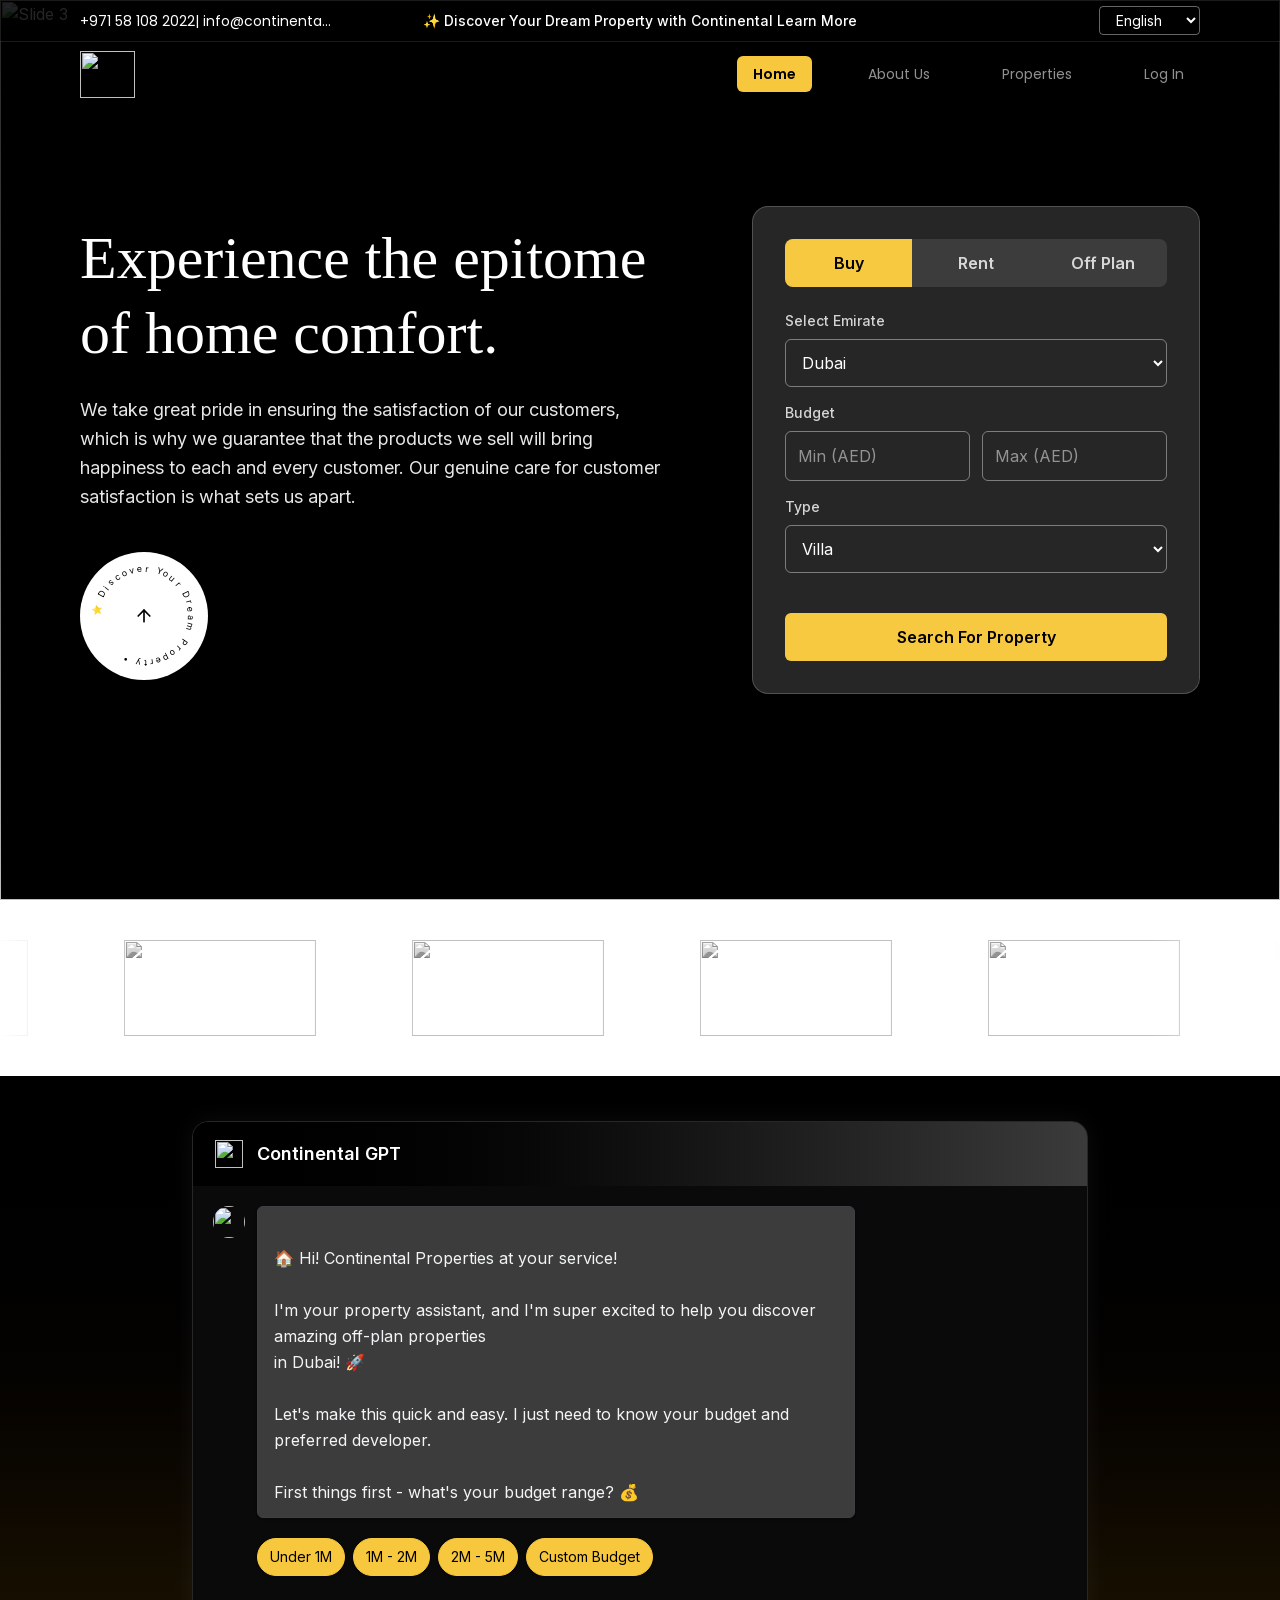
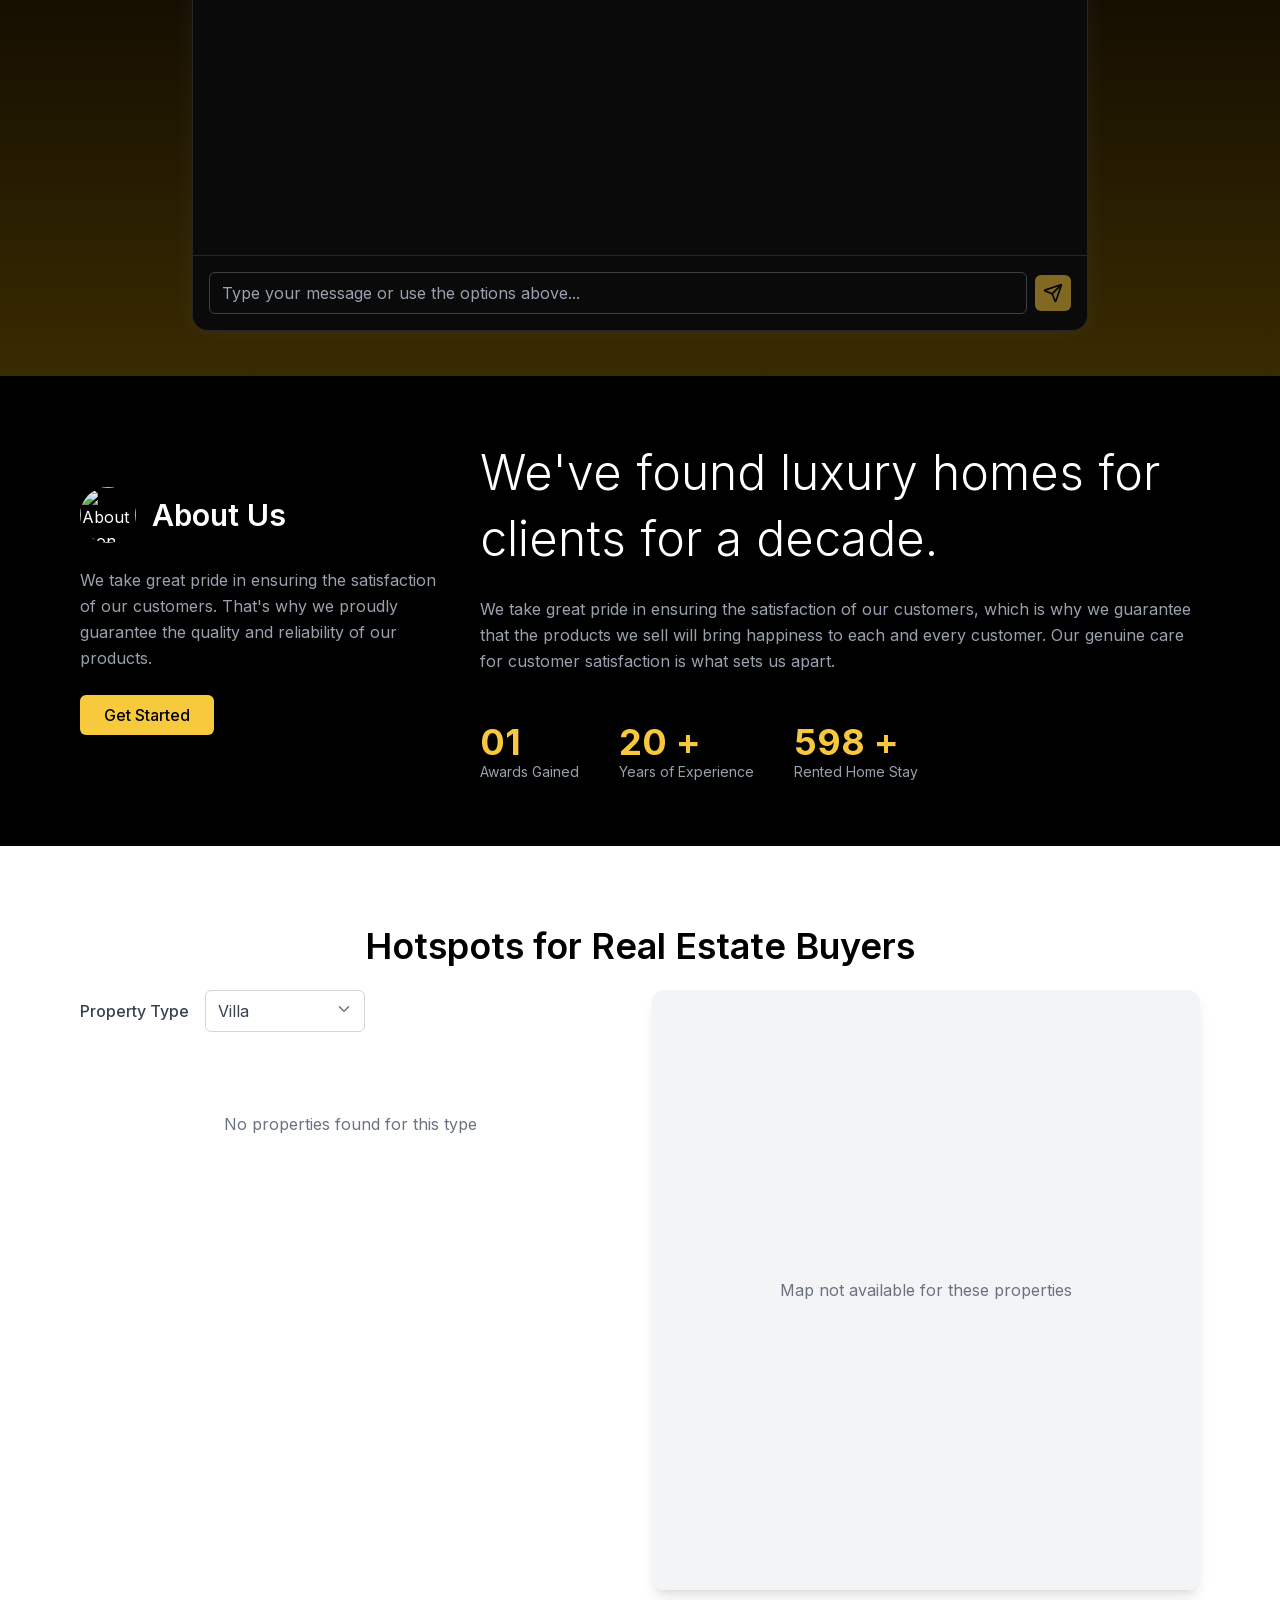
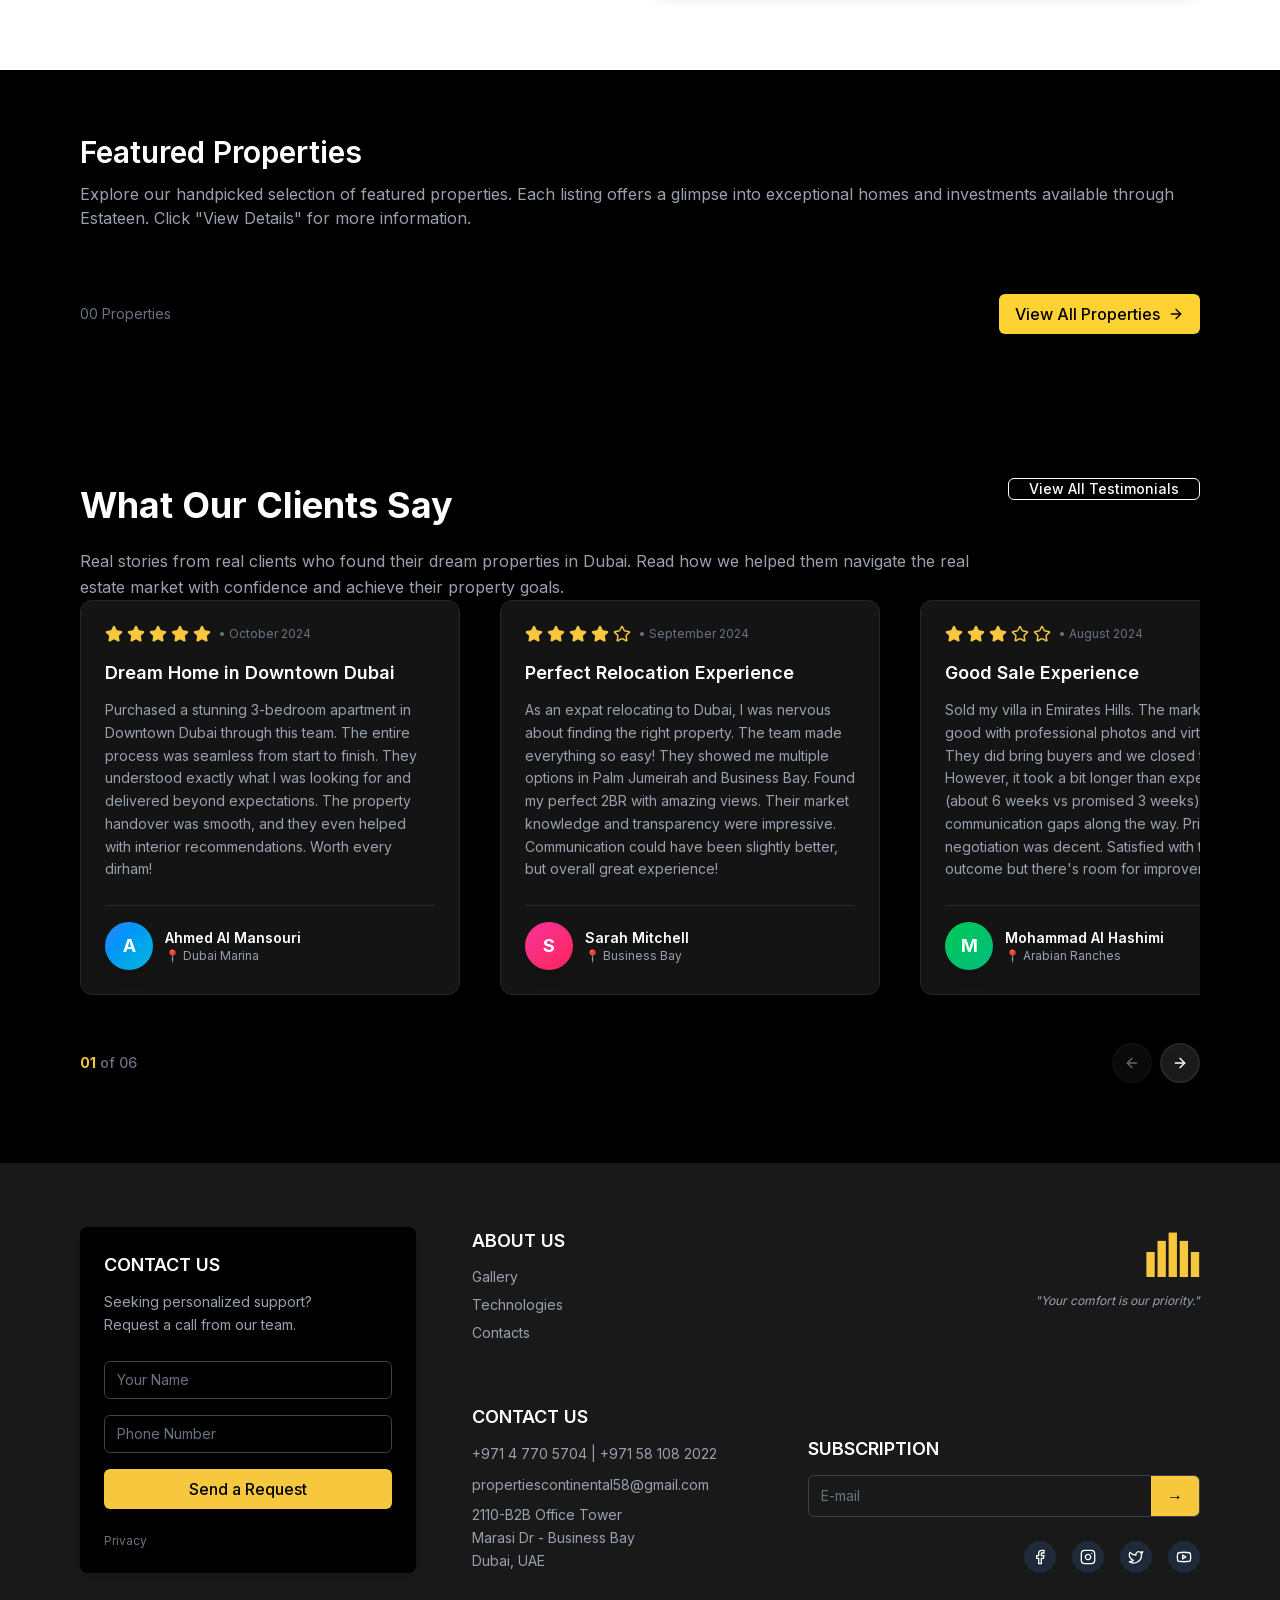
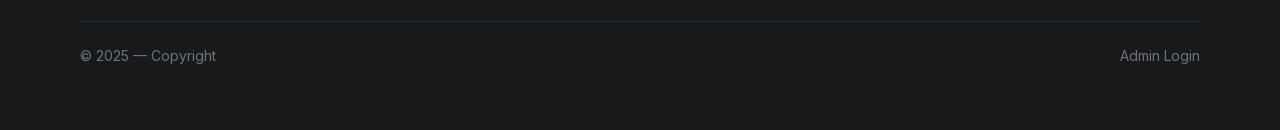
==== commit 214d2ece: "Fixed CSS layout and images" ====
--- a/index.html
+++ b/index.html
@@ -207,8 +207,8 @@
                 apart.</p>
               <div class="relative mx-auto lg:mx-0 w-24 h-24 sm:w-28 sm:h-28 lg:w-32 lg:h-32">
                 <div
-                  class="absolute w-full h-full rounded-full border border-white/50 flex items-center justify-center bg-white"
-                  style="transform: rotate(59.4deg);"><svg viewBox="0 0 100 100" class="absolute w-full h-full"
+                  class="absolute w-full h-full rounded-full border border-white/50 flex items-center justify-center bg-white" 
+                  style="animation: spin-slow 8s linear infinite;"><svg viewBox="0 0 100 100" class="absolute w-full h-full"
                     fill="none" xmlns="http://www.w3.org/2000/svg">
                     <defs>
                       <path id="circlePath" d="M50,50 m-35,0 a35,35 0 1,1 70,0 a35,35 0 1,1 -70,0"></path>
@@ -634,576 +634,324 @@
             </div>
           </div>
         </section>
-        <section class="jsx-6639e4eac6b78d61 bg-[#000000] text-white py-20 px-6 md:px-12 lg:px-20 overflow-hidden">
-          <div class="flex flex-col md:flex-row md:items-center md:justify-between mb-10"
-            style="opacity: 0; transform: translateY(-20px);">
-            <div class="jsx-6639e4eac6b78d61">
-              <h2 class="text-2xl md:text-3xl font-semibold mb-3" style="opacity: 0; transform: translateX(-30px);">What
-                Our Clients Say</h2>
-              <p class="text-gray-400 text-sm md:text-base max-w-2xl" style="opacity: 0; transform: translateX(-30px);">
-                Real stories from real clients who found their dream properties in Dubai. Read how we helped them
-                navigate the real estate market with confidence and achieve their property goals.</p>
-            </div><button
-              class="bg-[#1A1A1A] border border-[#262626] text-white px-4 py-2 rounded-md text-sm mt-4 md:mt-0 hover:border-[#f7c83d] transition-all"
-              tabindex="0" style="opacity: 0; transform: scale(0.8);">View All Testimonials</button>
-          </div>
-          <div class="jsx-6639e4eac6b78d61 relative">
-            <div class="flex gap-6 overflow-x-auto scroll-smooth pb-4 scrollbar-hide" style="opacity: 0;">
-              <div
-                class="flex-shrink-0 w-[320px] md:w-[360px] lg:w-[380px] bg-[#141414] border border-[#262626] rounded-xl p-6 flex flex-col justify-between relative overflow-hidden group cursor-pointer"
-                style="opacity: 0; transform: translateY(50px) scale(0.9);">
-                <div class="absolute inset-0 bg-gradient-to-br from-blue-500 to-cyan-500 pointer-events-none"
-                  style="opacity: 0;"></div>
-                <div class="jsx-6639e4eac6b78d61 flex items-center gap-2 mb-4 relative z-10">
-                  <div class="jsx-6639e4eac6b78d61 flex gap-1">
-                    <div style="opacity: 0; transform: scale(0);"><svg xmlns="http://www.w3.org/2000/svg" width="18"
-                        height="18" viewBox="0 0 24 24" fill="#f7c83d" stroke="#f7c83d" stroke-width="2"
-                        stroke-linecap="round" stroke-linejoin="round"
-                        class="lucide lucide-star transition-all duration-300" aria-hidden="true">
-                        <path
-                          d="M11.525 2.295a.53.53 0 0 1 .95 0l2.31 4.679a2.123 2.123 0 0 0 1.595 1.16l5.166.756a.53.53 0 0 1 .294.904l-3.736 3.638a2.123 2.123 0 0 0-.611 1.878l.882 5.14a.53.53 0 0 1-.771.56l-4.618-2.428a2.122 2.122 0 0 0-1.973 0L6.396 21.01a.53.53 0 0 1-.77-.56l.881-5.139a2.122 2.122 0 0 0-.611-1.879L2.16 9.795a.53.53 0 0 1 .294-.906l5.165-.755a2.122 2.122 0 0 0 1.597-1.16z">
-                        </path>
-                      </svg></div>
-                    <div style="opacity: 0; transform: scale(0);"><svg xmlns="http://www.w3.org/2000/svg" width="18"
-                        height="18" viewBox="0 0 24 24" fill="#f7c83d" stroke="#f7c83d" stroke-width="2"
-                        stroke-linecap="round" stroke-linejoin="round"
-                        class="lucide lucide-star transition-all duration-300" aria-hidden="true">
-                        <path
-                          d="M11.525 2.295a.53.53 0 0 1 .95 0l2.31 4.679a2.123 2.123 0 0 0 1.595 1.16l5.166.756a.53.53 0 0 1 .294.904l-3.736 3.638a2.123 2.123 0 0 0-.611 1.878l.882 5.14a.53.53 0 0 1-.771.56l-4.618-2.428a2.122 2.122 0 0 0-1.973 0L6.396 21.01a.53.53 0 0 1-.77-.56l.881-5.139a2.122 2.122 0 0 0-.611-1.879L2.16 9.795a.53.53 0 0 1 .294-.906l5.165-.755a2.122 2.122 0 0 0 1.597-1.16z">
-                        </path>
-                      </svg></div>
-                    <div style="opacity: 0; transform: scale(0);"><svg xmlns="http://www.w3.org/2000/svg" width="18"
-                        height="18" viewBox="0 0 24 24" fill="#f7c83d" stroke="#f7c83d" stroke-width="2"
-                        stroke-linecap="round" stroke-linejoin="round"
-                        class="lucide lucide-star transition-all duration-300" aria-hidden="true">
-                        <path
-                          d="M11.525 2.295a.53.53 0 0 1 .95 0l2.31 4.679a2.123 2.123 0 0 0 1.595 1.16l5.166.756a.53.53 0 0 1 .294.904l-3.736 3.638a2.123 2.123 0 0 0-.611 1.878l.882 5.14a.53.53 0 0 1-.771.56l-4.618-2.428a2.122 2.122 0 0 0-1.973 0L6.396 21.01a.53.53 0 0 1-.77-.56l.881-5.139a2.122 2.122 0 0 0-.611-1.879L2.16 9.795a.53.53 0 0 1 .294-.906l5.165-.755a2.122 2.122 0 0 0 1.597-1.16z">
-                        </path>
-                      </svg></div>
-                    <div style="opacity: 0; transform: scale(0);"><svg xmlns="http://www.w3.org/2000/svg" width="18"
-                        height="18" viewBox="0 0 24 24" fill="#f7c83d" stroke="#f7c83d" stroke-width="2"
-                        stroke-linecap="round" stroke-linejoin="round"
-                        class="lucide lucide-star transition-all duration-300" aria-hidden="true">
-                        <path
-                          d="M11.525 2.295a.53.53 0 0 1 .95 0l2.31 4.679a2.123 2.123 0 0 0 1.595 1.16l5.166.756a.53.53 0 0 1 .294.904l-3.736 3.638a2.123 2.123 0 0 0-.611 1.878l.882 5.14a.53.53 0 0 1-.771.56l-4.618-2.428a2.122 2.122 0 0 0-1.973 0L6.396 21.01a.53.53 0 0 1-.77-.56l.881-5.139a2.122 2.122 0 0 0-.611-1.879L2.16 9.795a.53.53 0 0 1 .294-.906l5.165-.755a2.122 2.122 0 0 0 1.597-1.16z">
-                        </path>
-                      </svg></div>
-                    <div style="opacity: 0; transform: scale(0);"><svg xmlns="http://www.w3.org/2000/svg" width="18"
-                        height="18" viewBox="0 0 24 24" fill="#f7c83d" stroke="#f7c83d" stroke-width="2"
-                        stroke-linecap="round" stroke-linejoin="round"
-                        class="lucide lucide-star transition-all duration-300" aria-hidden="true">
-                        <path
-                          d="M11.525 2.295a.53.53 0 0 1 .95 0l2.31 4.679a2.123 2.123 0 0 0 1.595 1.16l5.166.756a.53.53 0 0 1 .294.904l-3.736 3.638a2.123 2.123 0 0 0-.611 1.878l.882 5.14a.53.53 0 0 1-.771.56l-4.618-2.428a2.122 2.122 0 0 0-1.973 0L6.396 21.01a.53.53 0 0 1-.77-.56l.881-5.139a2.122 2.122 0 0 0-.611-1.879L2.16 9.795a.53.53 0 0 1 .294-.906l5.165-.755a2.122 2.122 0 0 0 1.597-1.16z">
-                        </path>
-                      </svg></div>
-                  </div><span class="text-gray-500 text-xs" style="opacity: 0; transform: translateX(-10px);">• October
-                    2024</span>
-                </div>
-                <div class="jsx-6639e4eac6b78d61 flex-1 relative z-10">
-                  <h3 class="font-semibold text-lg mb-3" style="opacity: 0; transform: translateY(10px);">Dream Home in
-                    Downtown Dubai</h3>
-                  <p class="text-gray-400 text-sm leading-relaxed" style="opacity: 0;">Purchased a stunning 3-bedroom
-                    apartment in Downtown Dubai through this team. The entire process was seamless from start to finish.
-                    They understood exactly what I was looking for and delivered beyond expectations. The property
-                    handover was smooth, and they even helped with interior recommendations. Worth every dirham!</p>
-                </div>
-                <div class="flex items-center gap-3 mt-6 pt-4 border-t border-[#262626] relative z-10"
-                  style="opacity: 0; transform: translateY(20px);">
-                  <div
-                    class="relative w-12 h-12 rounded-full overflow-hidden bg-gradient-to-br from-blue-500 to-cyan-500 flex items-center justify-center shadow-lg">
-                    <span class="jsx-6639e4eac6b78d61 text-white font-bold text-lg">A</span></div>
-                  <div class="jsx-6639e4eac6b78d61">
-                    <h4 class="jsx-6639e4eac6b78d61 text-white text-sm font-semibold">Ahmed Al Mansouri</h4>
-                    <p class="jsx-6639e4eac6b78d61 text-gray-400 text-xs">📍 Dubai Marina</p>
-                  </div>
-                </div>
-                <div
-                  class="absolute inset-0 bg-gradient-to-r from-transparent via-white/5 to-transparent pointer-events-none"
-                  style="transform: translateX(-100%);"></div>
+        <!-- MAIN CONTENT (placeholder hero etc.) -->
+  <main>
+
+    <!-- ======= TESTIMONIALS SECTION ======= -->
+    <section class="bg-black px-6 md:px-12 lg:px-20 py-20">
+      <!-- Section Header -->
+      <div class="flex flex-col md:flex-row md:items-start justify-between gap-6 mb-12">
+        <div class="max-w-xl">
+          <h2 class="text-white text-4xl font-bold mb-4">What Our Clients Say</h2>
+          <p class="text-gray-400 text-base leading-relaxed">
+            Real stories from real clients who found their dream properties in Dubai. Read how we helped them navigate
+            the real estate market with confidence and achieve their property goals.
+          </p>
+        </div>
+        <div class="flex-shrink-0 md:mt-2">
+          <button class="border border-gray-600 text-white text-sm font-medium px-5 py-2.5 rounded-md hover:border-[#f7c83d] hover:text-[#f7c83d] transition-colors">
+            View All Testimonials
+          </button>
+        </div>
+      </div>
+
+      <!-- Testimonial Cards Slider -->
+      <div class="flex gap-10 overflow-x-auto scrollbar-hide pb-4">
+
+        <!-- Card 1: Ahmed Al Mansouri - 5 stars -->
+        <div class="testimonial-card flex-shrink-0 w-[320px] md:w-[360px] lg:w-[380px] bg-[#141414] border border-[#262626] rounded-xl p-6 flex flex-col justify-between">
+          <div>
+            <div class="flex items-center gap-2 mb-4">
+              <div class="flex gap-1">
+                <!-- 5 filled stars -->
+                <svg width="18" height="18" viewBox="0 0 24 24" fill="#f7c83d" stroke="#f7c83d" stroke-width="2"><path d="M11.525 2.295a.53.53 0 0 1 .95 0l2.31 4.679a2.123 2.123 0 0 0 1.595 1.16l5.166.756a.53.53 0 0 1 .294.904l-3.736 3.638a2.123 2.123 0 0 0-.611 1.878l.882 5.14a.53.53 0 0 1-.771.56l-4.618-2.428a2.122 2.122 0 0 0-1.973 0L6.396 21.01a.53.53 0 0 1-.77-.56l.881-5.139a2.122 2.122 0 0 0-.611-1.879L2.16 9.795a.53.53 0 0 1 .294-.906l5.165-.755a2.122 2.122 0 0 0 1.597-1.16z"/></svg>
+                <svg width="18" height="18" viewBox="0 0 24 24" fill="#f7c83d" stroke="#f7c83d" stroke-width="2"><path d="M11.525 2.295a.53.53 0 0 1 .95 0l2.31 4.679a2.123 2.123 0 0 0 1.595 1.16l5.166.756a.53.53 0 0 1 .294.904l-3.736 3.638a2.123 2.123 0 0 0-.611 1.878l.882 5.14a.53.53 0 0 1-.771.56l-4.618-2.428a2.122 2.122 0 0 0-1.973 0L6.396 21.01a.53.53 0 0 1-.77-.56l.881-5.139a2.122 2.122 0 0 0-.611-1.879L2.16 9.795a.53.53 0 0 1 .294-.906l5.165-.755a2.122 2.122 0 0 0 1.597-1.16z"/></svg>
+                <svg width="18" height="18" viewBox="0 0 24 24" fill="#f7c83d" stroke="#f7c83d" stroke-width="2"><path d="M11.525 2.295a.53.53 0 0 1 .95 0l2.31 4.679a2.123 2.123 0 0 0 1.595 1.16l5.166.756a.53.53 0 0 1 .294.904l-3.736 3.638a2.123 2.123 0 0 0-.611 1.878l.882 5.14a.53.53 0 0 1-.771.56l-4.618-2.428a2.122 2.122 0 0 0-1.973 0L6.396 21.01a.53.53 0 0 1-.77-.56l.881-5.139a2.122 2.122 0 0 0-.611-1.879L2.16 9.795a.53.53 0 0 1 .294-.906l5.165-.755a2.122 2.122 0 0 0 1.597-1.16z"/></svg>
+                <svg width="18" height="18" viewBox="0 0 24 24" fill="#f7c83d" stroke="#f7c83d" stroke-width="2"><path d="M11.525 2.295a.53.53 0 0 1 .95 0l2.31 4.679a2.123 2.123 0 0 0 1.595 1.16l5.166.756a.53.53 0 0 1 .294.904l-3.736 3.638a2.123 2.123 0 0 0-.611 1.878l.882 5.14a.53.53 0 0 1-.771.56l-4.618-2.428a2.122 2.122 0 0 0-1.973 0L6.396 21.01a.53.53 0 0 1-.77-.56l.881-5.139a2.122 2.122 0 0 0-.611-1.879L2.16 9.795a.53.53 0 0 1 .294-.906l5.165-.755a2.122 2.122 0 0 0 1.597-1.16z"/></svg>
+                <svg width="18" height="18" viewBox="0 0 24 24" fill="#f7c83d" stroke="#f7c83d" stroke-width="2"><path d="M11.525 2.295a.53.53 0 0 1 .95 0l2.31 4.679a2.123 2.123 0 0 0 1.595 1.16l5.166.756a.53.53 0 0 1 .294.904l-3.736 3.638a2.123 2.123 0 0 0-.611 1.878l.882 5.14a.53.53 0 0 1-.771.56l-4.618-2.428a2.122 2.122 0 0 0-1.973 0L6.396 21.01a.53.53 0 0 1-.77-.56l.881-5.139a2.122 2.122 0 0 0-.611-1.879L2.16 9.795a.53.53 0 0 1 .294-.906l5.165-.755a2.122 2.122 0 0 0 1.597-1.16z"/></svg>
               </div>
-              <div
-                class="flex-shrink-0 w-[320px] md:w-[360px] lg:w-[380px] bg-[#141414] border border-[#262626] rounded-xl p-6 flex flex-col justify-between relative overflow-hidden group cursor-pointer"
-                style="opacity: 0; transform: translateY(50px) scale(0.9);">
-                <div class="absolute inset-0 bg-gradient-to-br from-pink-500 to-rose-500 pointer-events-none"
-                  style="opacity: 0;"></div>
-                <div class="jsx-6639e4eac6b78d61 flex items-center gap-2 mb-4 relative z-10">
-                  <div class="jsx-6639e4eac6b78d61 flex gap-1">
-                    <div style="opacity: 0; transform: scale(0);"><svg xmlns="http://www.w3.org/2000/svg" width="18"
-                        height="18" viewBox="0 0 24 24" fill="#f7c83d" stroke="#f7c83d" stroke-width="2"
-                        stroke-linecap="round" stroke-linejoin="round"
-                        class="lucide lucide-star transition-all duration-300" aria-hidden="true">
-                        <path
-                          d="M11.525 2.295a.53.53 0 0 1 .95 0l2.31 4.679a2.123 2.123 0 0 0 1.595 1.16l5.166.756a.53.53 0 0 1 .294.904l-3.736 3.638a2.123 2.123 0 0 0-.611 1.878l.882 5.14a.53.53 0 0 1-.771.56l-4.618-2.428a2.122 2.122 0 0 0-1.973 0L6.396 21.01a.53.53 0 0 1-.77-.56l.881-5.139a2.122 2.122 0 0 0-.611-1.879L2.16 9.795a.53.53 0 0 1 .294-.906l5.165-.755a2.122 2.122 0 0 0 1.597-1.16z">
-                        </path>
-                      </svg></div>
-                    <div style="opacity: 0; transform: scale(0);"><svg xmlns="http://www.w3.org/2000/svg" width="18"
-                        height="18" viewBox="0 0 24 24" fill="#f7c83d" stroke="#f7c83d" stroke-width="2"
-                        stroke-linecap="round" stroke-linejoin="round"
-                        class="lucide lucide-star transition-all duration-300" aria-hidden="true">
-                        <path
-                          d="M11.525 2.295a.53.53 0 0 1 .95 0l2.31 4.679a2.123 2.123 0 0 0 1.595 1.16l5.166.756a.53.53 0 0 1 .294.904l-3.736 3.638a2.123 2.123 0 0 0-.611 1.878l.882 5.14a.53.53 0 0 1-.771.56l-4.618-2.428a2.122 2.122 0 0 0-1.973 0L6.396 21.01a.53.53 0 0 1-.77-.56l.881-5.139a2.122 2.122 0 0 0-.611-1.879L2.16 9.795a.53.53 0 0 1 .294-.906l5.165-.755a2.122 2.122 0 0 0 1.597-1.16z">
-                        </path>
-                      </svg></div>
-                    <div style="opacity: 0; transform: scale(0);"><svg xmlns="http://www.w3.org/2000/svg" width="18"
-                        height="18" viewBox="0 0 24 24" fill="#f7c83d" stroke="#f7c83d" stroke-width="2"
-                        stroke-linecap="round" stroke-linejoin="round"
-                        class="lucide lucide-star transition-all duration-300" aria-hidden="true">
-                        <path
-                          d="M11.525 2.295a.53.53 0 0 1 .95 0l2.31 4.679a2.123 2.123 0 0 0 1.595 1.16l5.166.756a.53.53 0 0 1 .294.904l-3.736 3.638a2.123 2.123 0 0 0-.611 1.878l.882 5.14a.53.53 0 0 1-.771.56l-4.618-2.428a2.122 2.122 0 0 0-1.973 0L6.396 21.01a.53.53 0 0 1-.77-.56l.881-5.139a2.122 2.122 0 0 0-.611-1.879L2.16 9.795a.53.53 0 0 1 .294-.906l5.165-.755a2.122 2.122 0 0 0 1.597-1.16z">
-                        </path>
-                      </svg></div>
-                    <div style="opacity: 0; transform: scale(0);"><svg xmlns="http://www.w3.org/2000/svg" width="18"
-                        height="18" viewBox="0 0 24 24" fill="#f7c83d" stroke="#f7c83d" stroke-width="2"
-                        stroke-linecap="round" stroke-linejoin="round"
-                        class="lucide lucide-star transition-all duration-300" aria-hidden="true">
-                        <path
-                          d="M11.525 2.295a.53.53 0 0 1 .95 0l2.31 4.679a2.123 2.123 0 0 0 1.595 1.16l5.166.756a.53.53 0 0 1 .294.904l-3.736 3.638a2.123 2.123 0 0 0-.611 1.878l.882 5.14a.53.53 0 0 1-.771.56l-4.618-2.428a2.122 2.122 0 0 0-1.973 0L6.396 21.01a.53.53 0 0 1-.77-.56l.881-5.139a2.122 2.122 0 0 0-.611-1.879L2.16 9.795a.53.53 0 0 1 .294-.906l5.165-.755a2.122 2.122 0 0 0 1.597-1.16z">
-                        </path>
-                      </svg></div>
-                    <div style="opacity: 0; transform: scale(0);"><svg xmlns="http://www.w3.org/2000/svg" width="18"
-                        height="18" viewBox="0 0 24 24" fill="none" stroke="#f7c83d" stroke-width="2"
-                        stroke-linecap="round" stroke-linejoin="round"
-                        class="lucide lucide-star transition-all duration-300" aria-hidden="true">
-                        <path
-                          d="M11.525 2.295a.53.53 0 0 1 .95 0l2.31 4.679a2.123 2.123 0 0 0 1.595 1.16l5.166.756a.53.53 0 0 1 .294.904l-3.736 3.638a2.123 2.123 0 0 0-.611 1.878l.882 5.14a.53.53 0 0 1-.771.56l-4.618-2.428a2.122 2.122 0 0 0-1.973 0L6.396 21.01a.53.53 0 0 1-.77-.56l.881-5.139a2.122 2.122 0 0 0-.611-1.879L2.16 9.795a.53.53 0 0 1 .294-.906l5.165-.755a2.122 2.122 0 0 0 1.597-1.16z">
-                        </path>
-                      </svg></div>
-                  </div><span class="text-gray-500 text-xs" style="opacity: 0; transform: translateX(-10px);">•
-                    September 2024</span>
-                </div>
-                <div class="jsx-6639e4eac6b78d61 flex-1 relative z-10">
-                  <h3 class="font-semibold text-lg mb-3" style="opacity: 0; transform: translateY(10px);">Perfect
-                    Relocation Experience</h3>
-                  <p class="text-gray-400 text-sm leading-relaxed" style="opacity: 0;">As an expat relocating to Dubai,
-                    I was nervous about finding the right property. The team made everything so easy! They showed me
-                    multiple options in Palm Jumeirah and Business Bay. Found my perfect 2BR with amazing views. Their
-                    market knowledge and transparency were impressive. Communication could have been slightly better,
-                    but overall great experience!</p>
-                </div>
-                <div class="flex items-center gap-3 mt-6 pt-4 border-t border-[#262626] relative z-10"
-                  style="opacity: 0; transform: translateY(20px);">
-                  <div
-                    class="relative w-12 h-12 rounded-full overflow-hidden bg-gradient-to-br from-pink-500 to-rose-500 flex items-center justify-center shadow-lg">
-                    <span class="jsx-6639e4eac6b78d61 text-white font-bold text-lg">S</span></div>
-                  <div class="jsx-6639e4eac6b78d61">
-                    <h4 class="jsx-6639e4eac6b78d61 text-white text-sm font-semibold">Sarah Mitchell</h4>
-                    <p class="jsx-6639e4eac6b78d61 text-gray-400 text-xs">📍 Business Bay</p>
-                  </div>
-                </div>
-                <div
-                  class="absolute inset-0 bg-gradient-to-r from-transparent via-white/5 to-transparent pointer-events-none"
-                  style="transform: translateX(-100%);"></div>
+              <span class="text-gray-500 text-xs">• October 2024</span>
+            </div>
+            <h3 class="text-white font-semibold text-lg mb-3">Dream Home in Downtown Dubai</h3>
+            <p class="text-gray-400 text-sm leading-relaxed">Purchased a stunning 3-bedroom apartment in Downtown Dubai through this team. The entire process was seamless from start to finish. They understood exactly what I was looking for and delivered beyond expectations. The property handover was smooth, and they even helped with interior recommendations. Worth every dirham!</p>
+          </div>
+          <div class="flex items-center gap-3 mt-6 pt-4 border-t border-[#262626]">
+            <div class="w-12 h-12 rounded-full bg-gradient-to-br from-blue-500 to-cyan-500 flex items-center justify-center shadow-lg flex-shrink-0">
+              <span class="text-white font-bold text-lg">A</span>
+            </div>
+            <div>
+              <h4 class="text-white text-sm font-semibold">Ahmed Al Mansouri</h4>
+              <p class="text-gray-400 text-xs">📍 Dubai Marina</p>
+            </div>
+          </div>
+        </div>
+
+        <!-- Card 2: Sarah Mitchell - 4 stars -->
+        <div class="testimonial-card flex-shrink-0 w-[320px] md:w-[360px] lg:w-[380px] bg-[#141414] border border-[#262626] rounded-xl p-6 flex flex-col justify-between">
+          <div>
+            <div class="flex items-center gap-2 mb-4">
+              <div class="flex gap-1">
+                <svg width="18" height="18" viewBox="0 0 24 24" fill="#f7c83d" stroke="#f7c83d" stroke-width="2"><path d="M11.525 2.295a.53.53 0 0 1 .95 0l2.31 4.679a2.123 2.123 0 0 0 1.595 1.16l5.166.756a.53.53 0 0 1 .294.904l-3.736 3.638a2.123 2.123 0 0 0-.611 1.878l.882 5.14a.53.53 0 0 1-.771.56l-4.618-2.428a2.122 2.122 0 0 0-1.973 0L6.396 21.01a.53.53 0 0 1-.77-.56l.881-5.139a2.122 2.122 0 0 0-.611-1.879L2.16 9.795a.53.53 0 0 1 .294-.906l5.165-.755a2.122 2.122 0 0 0 1.597-1.16z"/></svg>
+                <svg width="18" height="18" viewBox="0 0 24 24" fill="#f7c83d" stroke="#f7c83d" stroke-width="2"><path d="M11.525 2.295a.53.53 0 0 1 .95 0l2.31 4.679a2.123 2.123 0 0 0 1.595 1.16l5.166.756a.53.53 0 0 1 .294.904l-3.736 3.638a2.123 2.123 0 0 0-.611 1.878l.882 5.14a.53.53 0 0 1-.771.56l-4.618-2.428a2.122 2.122 0 0 0-1.973 0L6.396 21.01a.53.53 0 0 1-.77-.56l.881-5.139a2.122 2.122 0 0 0-.611-1.879L2.16 9.795a.53.53 0 0 1 .294-.906l5.165-.755a2.122 2.122 0 0 0 1.597-1.16z"/></svg>
+                <svg width="18" height="18" viewBox="0 0 24 24" fill="#f7c83d" stroke="#f7c83d" stroke-width="2"><path d="M11.525 2.295a.53.53 0 0 1 .95 0l2.31 4.679a2.123 2.123 0 0 0 1.595 1.16l5.166.756a.53.53 0 0 1 .294.904l-3.736 3.638a2.123 2.123 0 0 0-.611 1.878l.882 5.14a.53.53 0 0 1-.771.56l-4.618-2.428a2.122 2.122 0 0 0-1.973 0L6.396 21.01a.53.53 0 0 1-.77-.56l.881-5.139a2.122 2.122 0 0 0-.611-1.879L2.16 9.795a.53.53 0 0 1 .294-.906l5.165-.755a2.122 2.122 0 0 0 1.597-1.16z"/></svg>
+                <svg width="18" height="18" viewBox="0 0 24 24" fill="#f7c83d" stroke="#f7c83d" stroke-width="2"><path d="M11.525 2.295a.53.53 0 0 1 .95 0l2.31 4.679a2.123 2.123 0 0 0 1.595 1.16l5.166.756a.53.53 0 0 1 .294.904l-3.736 3.638a2.123 2.123 0 0 0-.611 1.878l.882 5.14a.53.53 0 0 1-.771.56l-4.618-2.428a2.122 2.122 0 0 0-1.973 0L6.396 21.01a.53.53 0 0 1-.77-.56l.881-5.139a2.122 2.122 0 0 0-.611-1.879L2.16 9.795a.53.53 0 0 1 .294-.906l5.165-.755a2.122 2.122 0 0 0 1.597-1.16z"/></svg>
+                <!-- empty star -->
+                <svg width="18" height="18" viewBox="0 0 24 24" fill="none" stroke="#f7c83d" stroke-width="2"><path d="M11.525 2.295a.53.53 0 0 1 .95 0l2.31 4.679a2.123 2.123 0 0 0 1.595 1.16l5.166.756a.53.53 0 0 1 .294.904l-3.736 3.638a2.123 2.123 0 0 0-.611 1.878l.882 5.14a.53.53 0 0 1-.771.56l-4.618-2.428a2.122 2.122 0 0 0-1.973 0L6.396 21.01a.53.53 0 0 1-.77-.56l.881-5.139a2.122 2.122 0 0 0-.611-1.879L2.16 9.795a.53.53 0 0 1 .294-.906l5.165-.755a2.122 2.122 0 0 0 1.597-1.16z"/></svg>
               </div>
-              <div
-                class="flex-shrink-0 w-[320px] md:w-[360px] lg:w-[380px] bg-[#141414] border border-[#262626] rounded-xl p-6 flex flex-col justify-between relative overflow-hidden group cursor-pointer"
-                style="opacity: 0; transform: translateY(50px) scale(0.9);">
-                <div class="absolute inset-0 bg-gradient-to-br from-green-500 to-emerald-500 pointer-events-none"
-                  style="opacity: 0;"></div>
-                <div class="jsx-6639e4eac6b78d61 flex items-center gap-2 mb-4 relative z-10">
-                  <div class="jsx-6639e4eac6b78d61 flex gap-1">
-                    <div style="opacity: 0; transform: scale(0);"><svg xmlns="http://www.w3.org/2000/svg" width="18"
-                        height="18" viewBox="0 0 24 24" fill="#f7c83d" stroke="#f7c83d" stroke-width="2"
-                        stroke-linecap="round" stroke-linejoin="round"
-                        class="lucide lucide-star transition-all duration-300" aria-hidden="true">
-                        <path
-                          d="M11.525 2.295a.53.53 0 0 1 .95 0l2.31 4.679a2.123 2.123 0 0 0 1.595 1.16l5.166.756a.53.53 0 0 1 .294.904l-3.736 3.638a2.123 2.123 0 0 0-.611 1.878l.882 5.14a.53.53 0 0 1-.771.56l-4.618-2.428a2.122 2.122 0 0 0-1.973 0L6.396 21.01a.53.53 0 0 1-.77-.56l.881-5.139a2.122 2.122 0 0 0-.611-1.879L2.16 9.795a.53.53 0 0 1 .294-.906l5.165-.755a2.122 2.122 0 0 0 1.597-1.16z">
-                        </path>
-                      </svg></div>
-                    <div style="opacity: 0; transform: scale(0);"><svg xmlns="http://www.w3.org/2000/svg" width="18"
-                        height="18" viewBox="0 0 24 24" fill="#f7c83d" stroke="#f7c83d" stroke-width="2"
-                        stroke-linecap="round" stroke-linejoin="round"
-                        class="lucide lucide-star transition-all duration-300" aria-hidden="true">
-                        <path
-                          d="M11.525 2.295a.53.53 0 0 1 .95 0l2.31 4.679a2.123 2.123 0 0 0 1.595 1.16l5.166.756a.53.53 0 0 1 .294.904l-3.736 3.638a2.123 2.123 0 0 0-.611 1.878l.882 5.14a.53.53 0 0 1-.771.56l-4.618-2.428a2.122 2.122 0 0 0-1.973 0L6.396 21.01a.53.53 0 0 1-.77-.56l.881-5.139a2.122 2.122 0 0 0-.611-1.879L2.16 9.795a.53.53 0 0 1 .294-.906l5.165-.755a2.122 2.122 0 0 0 1.597-1.16z">
-                        </path>
-                      </svg></div>
-                    <div style="opacity: 0; transform: scale(0);"><svg xmlns="http://www.w3.org/2000/svg" width="18"
-                        height="18" viewBox="0 0 24 24" fill="#f7c83d" stroke="#f7c83d" stroke-width="2"
-                        stroke-linecap="round" stroke-linejoin="round"
-                        class="lucide lucide-star transition-all duration-300" aria-hidden="true">
-                        <path
-                          d="M11.525 2.295a.53.53 0 0 1 .95 0l2.31 4.679a2.123 2.123 0 0 0 1.595 1.16l5.166.756a.53.53 0 0 1 .294.904l-3.736 3.638a2.123 2.123 0 0 0-.611 1.878l.882 5.14a.53.53 0 0 1-.771.56l-4.618-2.428a2.122 2.122 0 0 0-1.973 0L6.396 21.01a.53.53 0 0 1-.77-.56l.881-5.139a2.122 2.122 0 0 0-.611-1.879L2.16 9.795a.53.53 0 0 1 .294-.906l5.165-.755a2.122 2.122 0 0 0 1.597-1.16z">
-                        </path>
-                      </svg></div>
-                    <div style="opacity: 0; transform: scale(0);"><svg xmlns="http://www.w3.org/2000/svg" width="18"
-                        height="18" viewBox="0 0 24 24" fill="none" stroke="#f7c83d" stroke-width="2"
-                        stroke-linecap="round" stroke-linejoin="round"
-                        class="lucide lucide-star transition-all duration-300" aria-hidden="true">
-                        <path
-                          d="M11.525 2.295a.53.53 0 0 1 .95 0l2.31 4.679a2.123 2.123 0 0 0 1.595 1.16l5.166.756a.53.53 0 0 1 .294.904l-3.736 3.638a2.123 2.123 0 0 0-.611 1.878l.882 5.14a.53.53 0 0 1-.771.56l-4.618-2.428a2.122 2.122 0 0 0-1.973 0L6.396 21.01a.53.53 0 0 1-.77-.56l.881-5.139a2.122 2.122 0 0 0-.611-1.879L2.16 9.795a.53.53 0 0 1 .294-.906l5.165-.755a2.122 2.122 0 0 0 1.597-1.16z">
-                        </path>
-                      </svg></div>
-                    <div style="opacity: 0; transform: scale(0);"><svg xmlns="http://www.w3.org/2000/svg" width="18"
-                        height="18" viewBox="0 0 24 24" fill="none" stroke="#f7c83d" stroke-width="2"
-                        stroke-linecap="round" stroke-linejoin="round"
-                        class="lucide lucide-star transition-all duration-300" aria-hidden="true">
-                        <path
-                          d="M11.525 2.295a.53.53 0 0 1 .95 0l2.31 4.679a2.123 2.123 0 0 0 1.595 1.16l5.166.756a.53.53 0 0 1 .294.904l-3.736 3.638a2.123 2.123 0 0 0-.611 1.878l.882 5.14a.53.53 0 0 1-.771.56l-4.618-2.428a2.122 2.122 0 0 0-1.973 0L6.396 21.01a.53.53 0 0 1-.77-.56l.881-5.139a2.122 2.122 0 0 0-.611-1.879L2.16 9.795a.53.53 0 0 1 .294-.906l5.165-.755a2.122 2.122 0 0 0 1.597-1.16z">
-                        </path>
-                      </svg></div>
-                  </div><span class="text-gray-500 text-xs" style="opacity: 0; transform: translateX(-10px);">• August
-                    2024</span>
-                </div>
-                <div class="jsx-6639e4eac6b78d61 flex-1 relative z-10">
-                  <h3 class="font-semibold text-lg mb-3" style="opacity: 0; transform: translateY(10px);">Good Sale
-                    Experience</h3>
-                  <p class="text-gray-400 text-sm leading-relaxed" style="opacity: 0;">Sold my villa in Emirates Hills.
-                    The marketing was good with professional photos and virtual tours. They did bring buyers and we
-                    closed the deal. However, it took a bit longer than expected (about 6 weeks vs promised 3 weeks) and
-                    some communication gaps along the way. Price negotiation was decent. Satisfied with the final
-                    outcome but there's room for improvement.</p>
-                </div>
-                <div class="flex items-center gap-3 mt-6 pt-4 border-t border-[#262626] relative z-10"
-                  style="opacity: 0; transform: translateY(20px);">
-                  <div
-                    class="relative w-12 h-12 rounded-full overflow-hidden bg-gradient-to-br from-green-500 to-emerald-500 flex items-center justify-center shadow-lg">
-                    <span class="jsx-6639e4eac6b78d61 text-white font-bold text-lg">M</span></div>
-                  <div class="jsx-6639e4eac6b78d61">
-                    <h4 class="jsx-6639e4eac6b78d61 text-white text-sm font-semibold">Mohammad Al Hashimi</h4>
-                    <p class="jsx-6639e4eac6b78d61 text-gray-400 text-xs">📍 Arabian Ranches</p>
-                  </div>
-                </div>
-                <div
-                  class="absolute inset-0 bg-gradient-to-r from-transparent via-white/5 to-transparent pointer-events-none"
-                  style="transform: translateX(-100%);"></div>
+              <span class="text-gray-500 text-xs">• September 2024</span>
+            </div>
+            <h3 class="text-white font-semibold text-lg mb-3">Perfect Relocation Experience</h3>
+            <p class="text-gray-400 text-sm leading-relaxed">As an expat relocating to Dubai, I was nervous about finding the right property. The team made everything so easy! They showed me multiple options in Palm Jumeirah and Business Bay. Found my perfect 2BR with amazing views. Their market knowledge and transparency were impressive. Communication could have been slightly better, but overall great experience!</p>
+          </div>
+          <div class="flex items-center gap-3 mt-6 pt-4 border-t border-[#262626]">
+            <div class="w-12 h-12 rounded-full bg-gradient-to-br from-pink-500 to-rose-500 flex items-center justify-center shadow-lg flex-shrink-0">
+              <span class="text-white font-bold text-lg">S</span>
+            </div>
+            <div>
+              <h4 class="text-white text-sm font-semibold">Sarah Mitchell</h4>
+              <p class="text-gray-400 text-xs">📍 Business Bay</p>
+            </div>
+          </div>
+        </div>
+
+        <!-- Card 3: Mohammad Al Hashimi - 3 stars -->
+        <div class="testimonial-card flex-shrink-0 w-[320px] md:w-[360px] lg:w-[380px] bg-[#141414] border border-[#262626] rounded-xl p-6 flex flex-col justify-between">
+          <div>
+            <div class="flex items-center gap-2 mb-4">
+              <div class="flex gap-1">
+                <svg width="18" height="18" viewBox="0 0 24 24" fill="#f7c83d" stroke="#f7c83d" stroke-width="2"><path d="M11.525 2.295a.53.53 0 0 1 .95 0l2.31 4.679a2.123 2.123 0 0 0 1.595 1.16l5.166.756a.53.53 0 0 1 .294.904l-3.736 3.638a2.123 2.123 0 0 0-.611 1.878l.882 5.14a.53.53 0 0 1-.771.56l-4.618-2.428a2.122 2.122 0 0 0-1.973 0L6.396 21.01a.53.53 0 0 1-.77-.56l.881-5.139a2.122 2.122 0 0 0-.611-1.879L2.16 9.795a.53.53 0 0 1 .294-.906l5.165-.755a2.122 2.122 0 0 0 1.597-1.16z"/></svg>
+                <svg width="18" height="18" viewBox="0 0 24 24" fill="#f7c83d" stroke="#f7c83d" stroke-width="2"><path d="M11.525 2.295a.53.53 0 0 1 .95 0l2.31 4.679a2.123 2.123 0 0 0 1.595 1.16l5.166.756a.53.53 0 0 1 .294.904l-3.736 3.638a2.123 2.123 0 0 0-.611 1.878l.882 5.14a.53.53 0 0 1-.771.56l-4.618-2.428a2.122 2.122 0 0 0-1.973 0L6.396 21.01a.53.53 0 0 1-.77-.56l.881-5.139a2.122 2.122 0 0 0-.611-1.879L2.16 9.795a.53.53 0 0 1 .294-.906l5.165-.755a2.122 2.122 0 0 0 1.597-1.16z"/></svg>
+                <svg width="18" height="18" viewBox="0 0 24 24" fill="#f7c83d" stroke="#f7c83d" stroke-width="2"><path d="M11.525 2.295a.53.53 0 0 1 .95 0l2.31 4.679a2.123 2.123 0 0 0 1.595 1.16l5.166.756a.53.53 0 0 1 .294.904l-3.736 3.638a2.123 2.123 0 0 0-.611 1.878l.882 5.14a.53.53 0 0 1-.771.56l-4.618-2.428a2.122 2.122 0 0 0-1.973 0L6.396 21.01a.53.53 0 0 1-.77-.56l.881-5.139a2.122 2.122 0 0 0-.611-1.879L2.16 9.795a.53.53 0 0 1 .294-.906l5.165-.755a2.122 2.122 0 0 0 1.597-1.16z"/></svg>
+                <svg width="18" height="18" viewBox="0 0 24 24" fill="none" stroke="#f7c83d" stroke-width="2"><path d="M11.525 2.295a.53.53 0 0 1 .95 0l2.31 4.679a2.123 2.123 0 0 0 1.595 1.16l5.166.756a.53.53 0 0 1 .294.904l-3.736 3.638a2.123 2.123 0 0 0-.611 1.878l.882 5.14a.53.53 0 0 1-.771.56l-4.618-2.428a2.122 2.122 0 0 0-1.973 0L6.396 21.01a.53.53 0 0 1-.77-.56l.881-5.139a2.122 2.122 0 0 0-.611-1.879L2.16 9.795a.53.53 0 0 1 .294-.906l5.165-.755a2.122 2.122 0 0 0 1.597-1.16z"/></svg>
+                <svg width="18" height="18" viewBox="0 0 24 24" fill="none" stroke="#f7c83d" stroke-width="2"><path d="M11.525 2.295a.53.53 0 0 1 .95 0l2.31 4.679a2.123 2.123 0 0 0 1.595 1.16l5.166.756a.53.53 0 0 1 .294.904l-3.736 3.638a2.123 2.123 0 0 0-.611 1.878l.882 5.14a.53.53 0 0 1-.771.56l-4.618-2.428a2.122 2.122 0 0 0-1.973 0L6.396 21.01a.53.53 0 0 1-.77-.56l.881-5.139a2.122 2.122 0 0 0-.611-1.879L2.16 9.795a.53.53 0 0 1 .294-.906l5.165-.755a2.122 2.122 0 0 0 1.597-1.16z"/></svg>
               </div>
-              <div
-                class="flex-shrink-0 w-[320px] md:w-[360px] lg:w-[380px] bg-[#141414] border border-[#262626] rounded-xl p-6 flex flex-col justify-between relative overflow-hidden group cursor-pointer"
-                style="opacity: 0; transform: translateY(50px) scale(0.9);">
-                <div class="absolute inset-0 bg-gradient-to-br from-purple-500 to-violet-500 pointer-events-none"
-                  style="opacity: 0;"></div>
-                <div class="jsx-6639e4eac6b78d61 flex items-center gap-2 mb-4 relative z-10">
-                  <div class="jsx-6639e4eac6b78d61 flex gap-1">
-                    <div style="opacity: 0; transform: scale(0);"><svg xmlns="http://www.w3.org/2000/svg" width="18"
-                        height="18" viewBox="0 0 24 24" fill="#f7c83d" stroke="#f7c83d" stroke-width="2"
-                        stroke-linecap="round" stroke-linejoin="round"
-                        class="lucide lucide-star transition-all duration-300" aria-hidden="true">
-                        <path
-                          d="M11.525 2.295a.53.53 0 0 1 .95 0l2.31 4.679a2.123 2.123 0 0 0 1.595 1.16l5.166.756a.53.53 0 0 1 .294.904l-3.736 3.638a2.123 2.123 0 0 0-.611 1.878l.882 5.14a.53.53 0 0 1-.771.56l-4.618-2.428a2.122 2.122 0 0 0-1.973 0L6.396 21.01a.53.53 0 0 1-.77-.56l.881-5.139a2.122 2.122 0 0 0-.611-1.879L2.16 9.795a.53.53 0 0 1 .294-.906l5.165-.755a2.122 2.122 0 0 0 1.597-1.16z">
-                        </path>
-                      </svg></div>
-                    <div style="opacity: 0; transform: scale(0);"><svg xmlns="http://www.w3.org/2000/svg" width="18"
-                        height="18" viewBox="0 0 24 24" fill="#f7c83d" stroke="#f7c83d" stroke-width="2"
-                        stroke-linecap="round" stroke-linejoin="round"
-                        class="lucide lucide-star transition-all duration-300" aria-hidden="true">
-                        <path
-                          d="M11.525 2.295a.53.53 0 0 1 .95 0l2.31 4.679a2.123 2.123 0 0 0 1.595 1.16l5.166.756a.53.53 0 0 1 .294.904l-3.736 3.638a2.123 2.123 0 0 0-.611 1.878l.882 5.14a.53.53 0 0 1-.771.56l-4.618-2.428a2.122 2.122 0 0 0-1.973 0L6.396 21.01a.53.53 0 0 1-.77-.56l.881-5.139a2.122 2.122 0 0 0-.611-1.879L2.16 9.795a.53.53 0 0 1 .294-.906l5.165-.755a2.122 2.122 0 0 0 1.597-1.16z">
-                        </path>
-                      </svg></div>
-                    <div style="opacity: 0; transform: scale(0);"><svg xmlns="http://www.w3.org/2000/svg" width="18"
-                        height="18" viewBox="0 0 24 24" fill="#f7c83d" stroke="#f7c83d" stroke-width="2"
-                        stroke-linecap="round" stroke-linejoin="round"
-                        class="lucide lucide-star transition-all duration-300" aria-hidden="true">
-                        <path
-                          d="M11.525 2.295a.53.53 0 0 1 .95 0l2.31 4.679a2.123 2.123 0 0 0 1.595 1.16l5.166.756a.53.53 0 0 1 .294.904l-3.736 3.638a2.123 2.123 0 0 0-.611 1.878l.882 5.14a.53.53 0 0 1-.771.56l-4.618-2.428a2.122 2.122 0 0 0-1.973 0L6.396 21.01a.53.53 0 0 1-.77-.56l.881-5.139a2.122 2.122 0 0 0-.611-1.879L2.16 9.795a.53.53 0 0 1 .294-.906l5.165-.755a2.122 2.122 0 0 0 1.597-1.16z">
-                        </path>
-                      </svg></div>
-                    <div style="opacity: 0; transform: scale(0);"><svg xmlns="http://www.w3.org/2000/svg" width="18"
-                        height="18" viewBox="0 0 24 24" fill="#f7c83d" stroke="#f7c83d" stroke-width="2"
-                        stroke-linecap="round" stroke-linejoin="round"
-                        class="lucide lucide-star transition-all duration-300" aria-hidden="true">
-                        <path
-                          d="M11.525 2.295a.53.53 0 0 1 .95 0l2.31 4.679a2.123 2.123 0 0 0 1.595 1.16l5.166.756a.53.53 0 0 1 .294.904l-3.736 3.638a2.123 2.123 0 0 0-.611 1.878l.882 5.14a.53.53 0 0 1-.771.56l-4.618-2.428a2.122 2.122 0 0 0-1.973 0L6.396 21.01a.53.53 0 0 1-.77-.56l.881-5.139a2.122 2.122 0 0 0-.611-1.879L2.16 9.795a.53.53 0 0 1 .294-.906l5.165-.755a2.122 2.122 0 0 0 1.597-1.16z">
-                        </path>
-                      </svg></div>
-                    <div style="opacity: 0; transform: scale(0);"><svg xmlns="http://www.w3.org/2000/svg" width="18"
-                        height="18" viewBox="0 0 24 24" fill="none" stroke="#f7c83d" stroke-width="2"
-                        stroke-linecap="round" stroke-linejoin="round"
-                        class="lucide lucide-star transition-all duration-300" aria-hidden="true">
-                        <path
-                          d="M11.525 2.295a.53.53 0 0 1 .95 0l2.31 4.679a2.123 2.123 0 0 0 1.595 1.16l5.166.756a.53.53 0 0 1 .294.904l-3.736 3.638a2.123 2.123 0 0 0-.611 1.878l.882 5.14a.53.53 0 0 1-.771.56l-4.618-2.428a2.122 2.122 0 0 0-1.973 0L6.396 21.01a.53.53 0 0 1-.77-.56l.881-5.139a2.122 2.122 0 0 0-.611-1.879L2.16 9.795a.53.53 0 0 1 .294-.906l5.165-.755a2.122 2.122 0 0 0 1.597-1.16z">
-                        </path>
-                      </svg></div>
-                  </div><span class="text-gray-500 text-xs" style="opacity: 0; transform: translateX(-10px);">• November
-                    2024</span>
-                </div>
-                <div class="jsx-6639e4eac6b78d61 flex-1 relative z-10">
-                  <h3 class="font-semibold text-lg mb-3" style="opacity: 0; transform: translateY(10px);">First Property
-                    Purchase Made Easy</h3>
-                  <p class="text-gray-400 text-sm leading-relaxed" style="opacity: 0;">Bought my first property in Dubai
-                    - a cozy studio in JLT. The team was patient with all my questions and concerns. They explained
-                    every step of the buying process, helped with mortgage arrangements, and made sure I got a fair
-                    deal. Would have given 5 stars if the process was a bit faster, but overall very satisfied!</p>
-                </div>
-                <div class="flex items-center gap-3 mt-6 pt-4 border-t border-[#262626] relative z-10"
-                  style="opacity: 0; transform: translateY(20px);">
-                  <div
-                    class="relative w-12 h-12 rounded-full overflow-hidden bg-gradient-to-br from-purple-500 to-violet-500 flex items-center justify-center shadow-lg">
-                    <span class="jsx-6639e4eac6b78d61 text-white font-bold text-lg">P</span></div>
-                  <div class="jsx-6639e4eac6b78d61">
-                    <h4 class="jsx-6639e4eac6b78d61 text-white text-sm font-semibold">Priya Sharma</h4>
-                    <p class="jsx-6639e4eac6b78d61 text-gray-400 text-xs">📍 Jumeirah Lake Towers</p>
-                  </div>
-                </div>
-                <div
-                  class="absolute inset-0 bg-gradient-to-r from-transparent via-white/5 to-transparent pointer-events-none"
-                  style="transform: translateX(-100%);"></div>
+              <span class="text-gray-500 text-xs">• August 2024</span>
+            </div>
+            <h3 class="text-white font-semibold text-lg mb-3">Good Sale Experience</h3>
+            <p class="text-gray-400 text-sm leading-relaxed">Sold my villa in Emirates Hills. The marketing was good with professional photos and virtual tours. They did bring buyers and we closed the deal. However, it took a bit longer than expected (about 6 weeks vs promised 3 weeks) and some communication gaps along the way. Price negotiation was decent. Satisfied with the final outcome but there's room for improvement.</p>
+          </div>
+          <div class="flex items-center gap-3 mt-6 pt-4 border-t border-[#262626]">
+            <div class="w-12 h-12 rounded-full bg-gradient-to-br from-green-500 to-emerald-500 flex items-center justify-center shadow-lg flex-shrink-0">
+              <span class="text-white font-bold text-lg">M</span>
+            </div>
+            <div>
+              <h4 class="text-white text-sm font-semibold">Mohammad Al Hashimi</h4>
+              <p class="text-gray-400 text-xs">📍 Arabian Ranches</p>
+            </div>
+          </div>
+        </div>
+
+        <!-- Card 4: Priya Sharma - 4.5 stars -->
+        <div class="testimonial-card flex-shrink-0 w-[320px] md:w-[360px] lg:w-[380px] bg-[#141414] border border-[#262626] rounded-xl p-6 flex flex-col justify-between">
+          <div>
+            <div class="flex items-center gap-2 mb-4">
+              <div class="flex gap-1">
+                <svg width="18" height="18" viewBox="0 0 24 24" fill="#f7c83d" stroke="#f7c83d" stroke-width="2"><path d="M11.525 2.295a.53.53 0 0 1 .95 0l2.31 4.679a2.123 2.123 0 0 0 1.595 1.16l5.166.756a.53.53 0 0 1 .294.904l-3.736 3.638a2.123 2.123 0 0 0-.611 1.878l.882 5.14a.53.53 0 0 1-.771.56l-4.618-2.428a2.122 2.122 0 0 0-1.973 0L6.396 21.01a.53.53 0 0 1-.77-.56l.881-5.139a2.122 2.122 0 0 0-.611-1.879L2.16 9.795a.53.53 0 0 1 .294-.906l5.165-.755a2.122 2.122 0 0 0 1.597-1.16z"/></svg>
+                <svg width="18" height="18" viewBox="0 0 24 24" fill="#f7c83d" stroke="#f7c83d" stroke-width="2"><path d="M11.525 2.295a.53.53 0 0 1 .95 0l2.31 4.679a2.123 2.123 0 0 0 1.595 1.16l5.166.756a.53.53 0 0 1 .294.904l-3.736 3.638a2.123 2.123 0 0 0-.611 1.878l.882 5.14a.53.53 0 0 1-.771.56l-4.618-2.428a2.122 2.122 0 0 0-1.973 0L6.396 21.01a.53.53 0 0 1-.77-.56l.881-5.139a2.122 2.122 0 0 0-.611-1.879L2.16 9.795a.53.53 0 0 1 .294-.906l5.165-.755a2.122 2.122 0 0 0 1.597-1.16z"/></svg>
+                <svg width="18" height="18" viewBox="0 0 24 24" fill="#f7c83d" stroke="#f7c83d" stroke-width="2"><path d="M11.525 2.295a.53.53 0 0 1 .95 0l2.31 4.679a2.123 2.123 0 0 0 1.595 1.16l5.166.756a.53.53 0 0 1 .294.904l-3.736 3.638a2.123 2.123 0 0 0-.611 1.878l.882 5.14a.53.53 0 0 1-.771.56l-4.618-2.428a2.122 2.122 0 0 0-1.973 0L6.396 21.01a.53.53 0 0 1-.77-.56l.881-5.139a2.122 2.122 0 0 0-.611-1.879L2.16 9.795a.53.53 0 0 1 .294-.906l5.165-.755a2.122 2.122 0 0 0 1.597-1.16z"/></svg>
+                <svg width="18" height="18" viewBox="0 0 24 24" fill="#f7c83d" stroke="#f7c83d" stroke-width="2"><path d="M11.525 2.295a.53.53 0 0 1 .95 0l2.31 4.679a2.123 2.123 0 0 0 1.595 1.16l5.166.756a.53.53 0 0 1 .294.904l-3.736 3.638a2.123 2.123 0 0 0-.611 1.878l.882 5.14a.53.53 0 0 1-.771.56l-4.618-2.428a2.122 2.122 0 0 0-1.973 0L6.396 21.01a.53.53 0 0 1-.77-.56l.881-5.139a2.122 2.122 0 0 0-.611-1.879L2.16 9.795a.53.53 0 0 1 .294-.906l5.165-.755a2.122 2.122 0 0 0 1.597-1.16z"/></svg>
+                <svg width="18" height="18" viewBox="0 0 24 24" fill="none" stroke="#f7c83d" stroke-width="2"><path d="M11.525 2.295a.53.53 0 0 1 .95 0l2.31 4.679a2.123 2.123 0 0 0 1.595 1.16l5.166.756a.53.53 0 0 1 .294.904l-3.736 3.638a2.123 2.123 0 0 0-.611 1.878l.882 5.14a.53.53 0 0 1-.771.56l-4.618-2.428a2.122 2.122 0 0 0-1.973 0L6.396 21.01a.53.53 0 0 1-.77-.56l.881-5.139a2.122 2.122 0 0 0-.611-1.879L2.16 9.795a.53.53 0 0 1 .294-.906l5.165-.755a2.122 2.122 0 0 0 1.597-1.16z"/></svg>
               </div>
-              <div
-                class="flex-shrink-0 w-[320px] md:w-[360px] lg:w-[380px] bg-[#141414] border border-[#262626] rounded-xl p-6 flex flex-col justify-between relative overflow-hidden group cursor-pointer"
-                style="opacity: 0; transform: translateY(50px) scale(0.9);">
-                <div class="absolute inset-0 bg-gradient-to-br from-orange-500 to-amber-500 pointer-events-none"
-                  style="opacity: 0;"></div>
-                <div class="jsx-6639e4eac6b78d61 flex items-center gap-2 mb-4 relative z-10">
-                  <div class="jsx-6639e4eac6b78d61 flex gap-1">
-                    <div style="opacity: 0; transform: scale(0);"><svg xmlns="http://www.w3.org/2000/svg" width="18"
-                        height="18" viewBox="0 0 24 24" fill="#f7c83d" stroke="#f7c83d" stroke-width="2"
-                        stroke-linecap="round" stroke-linejoin="round"
-                        class="lucide lucide-star transition-all duration-300" aria-hidden="true">
-                        <path
-                          d="M11.525 2.295a.53.53 0 0 1 .95 0l2.31 4.679a2.123 2.123 0 0 0 1.595 1.16l5.166.756a.53.53 0 0 1 .294.904l-3.736 3.638a2.123 2.123 0 0 0-.611 1.878l.882 5.14a.53.53 0 0 1-.771.56l-4.618-2.428a2.122 2.122 0 0 0-1.973 0L6.396 21.01a.53.53 0 0 1-.77-.56l.881-5.139a2.122 2.122 0 0 0-.611-1.879L2.16 9.795a.53.53 0 0 1 .294-.906l5.165-.755a2.122 2.122 0 0 0 1.597-1.16z">
-                        </path>
-                      </svg></div>
-                    <div style="opacity: 0; transform: scale(0);"><svg xmlns="http://www.w3.org/2000/svg" width="18"
-                        height="18" viewBox="0 0 24 24" fill="#f7c83d" stroke="#f7c83d" stroke-width="2"
-                        stroke-linecap="round" stroke-linejoin="round"
-                        class="lucide lucide-star transition-all duration-300" aria-hidden="true">
-                        <path
-                          d="M11.525 2.295a.53.53 0 0 1 .95 0l2.31 4.679a2.123 2.123 0 0 0 1.595 1.16l5.166.756a.53.53 0 0 1 .294.904l-3.736 3.638a2.123 2.123 0 0 0-.611 1.878l.882 5.14a.53.53 0 0 1-.771.56l-4.618-2.428a2.122 2.122 0 0 0-1.973 0L6.396 21.01a.53.53 0 0 1-.77-.56l.881-5.139a2.122 2.122 0 0 0-.611-1.879L2.16 9.795a.53.53 0 0 1 .294-.906l5.165-.755a2.122 2.122 0 0 0 1.597-1.16z">
-                        </path>
-                      </svg></div>
-                    <div style="opacity: 0; transform: scale(0);"><svg xmlns="http://www.w3.org/2000/svg" width="18"
-                        height="18" viewBox="0 0 24 24" fill="#f7c83d" stroke="#f7c83d" stroke-width="2"
-                        stroke-linecap="round" stroke-linejoin="round"
-                        class="lucide lucide-star transition-all duration-300" aria-hidden="true">
-                        <path
-                          d="M11.525 2.295a.53.53 0 0 1 .95 0l2.31 4.679a2.123 2.123 0 0 0 1.595 1.16l5.166.756a.53.53 0 0 1 .294.904l-3.736 3.638a2.123 2.123 0 0 0-.611 1.878l.882 5.14a.53.53 0 0 1-.771.56l-4.618-2.428a2.122 2.122 0 0 0-1.973 0L6.396 21.01a.53.53 0 0 1-.77-.56l.881-5.139a2.122 2.122 0 0 0-.611-1.879L2.16 9.795a.53.53 0 0 1 .294-.906l5.165-.755a2.122 2.122 0 0 0 1.597-1.16z">
-                        </path>
-                      </svg></div>
-                    <div style="opacity: 0; transform: scale(0);"><svg xmlns="http://www.w3.org/2000/svg" width="18"
-                        height="18" viewBox="0 0 24 24" fill="#f7c83d" stroke="#f7c83d" stroke-width="2"
-                        stroke-linecap="round" stroke-linejoin="round"
-                        class="lucide lucide-star transition-all duration-300" aria-hidden="true">
-                        <path
-                          d="M11.525 2.295a.53.53 0 0 1 .95 0l2.31 4.679a2.123 2.123 0 0 0 1.595 1.16l5.166.756a.53.53 0 0 1 .294.904l-3.736 3.638a2.123 2.123 0 0 0-.611 1.878l.882 5.14a.53.53 0 0 1-.771.56l-4.618-2.428a2.122 2.122 0 0 0-1.973 0L6.396 21.01a.53.53 0 0 1-.77-.56l.881-5.139a2.122 2.122 0 0 0-.611-1.879L2.16 9.795a.53.53 0 0 1 .294-.906l5.165-.755a2.122 2.122 0 0 0 1.597-1.16z">
-                        </path>
-                      </svg></div>
-                    <div style="opacity: 0; transform: scale(0);"><svg xmlns="http://www.w3.org/2000/svg" width="18"
-                        height="18" viewBox="0 0 24 24" fill="#f7c83d" stroke="#f7c83d" stroke-width="2"
-                        stroke-linecap="round" stroke-linejoin="round"
-                        class="lucide lucide-star transition-all duration-300" aria-hidden="true">
-                        <path
-                          d="M11.525 2.295a.53.53 0 0 1 .95 0l2.31 4.679a2.123 2.123 0 0 0 1.595 1.16l5.166.756a.53.53 0 0 1 .294.904l-3.736 3.638a2.123 2.123 0 0 0-.611 1.878l.882 5.14a.53.53 0 0 1-.771.56l-4.618-2.428a2.122 2.122 0 0 0-1.973 0L6.396 21.01a.53.53 0 0 1-.77-.56l.881-5.139a2.122 2.122 0 0 0-.611-1.879L2.16 9.795a.53.53 0 0 1 .294-.906l5.165-.755a2.122 2.122 0 0 0 1.597-1.16z">
-                        </path>
-                      </svg></div>
-                  </div><span class="text-gray-500 text-xs" style="opacity: 0; transform: translateX(-10px);">• July
-                    2024</span>
-                </div>
-                <div class="jsx-6639e4eac6b78d61 flex-1 relative z-10">
-                  <h3 class="font-semibold text-lg mb-3" style="opacity: 0; transform: translateY(10px);">Smart
-                    Investment Decision</h3>
-                  <p class="text-gray-400 text-sm leading-relaxed" style="opacity: 0;">Invested in an off-plan villa in
-                    Dubai Hills Estate. The team provided detailed market analysis and helped me understand the ROI
-                    potential. They kept me updated throughout the construction phase and ensured all paperwork was
-                    perfect. The property is now generating excellent rental income. Professional service all the way!
-                  </p>
-                </div>
-                <div class="flex items-center gap-3 mt-6 pt-4 border-t border-[#262626] relative z-10"
-                  style="opacity: 0; transform: translateY(20px);">
-                  <div
-                    class="relative w-12 h-12 rounded-full overflow-hidden bg-gradient-to-br from-orange-500 to-amber-500 flex items-center justify-center shadow-lg">
-                    <span class="jsx-6639e4eac6b78d61 text-white font-bold text-lg">J</span></div>
-                  <div class="jsx-6639e4eac6b78d61">
-                    <h4 class="jsx-6639e4eac6b78d61 text-white text-sm font-semibold">James Richardson</h4>
-                    <p class="jsx-6639e4eac6b78d61 text-gray-400 text-xs">📍 Dubai Hills Estate</p>
-                  </div>
-                </div>
-                <div
-                  class="absolute inset-0 bg-gradient-to-r from-transparent via-white/5 to-transparent pointer-events-none"
-                  style="transform: translateX(-100%);"></div>
+              <span class="text-gray-500 text-xs">• July 2024</span>
+            </div>
+            <h3 class="text-white font-semibold text-lg mb-3">First Property Purchase</h3>
+            <p class="text-gray-400 text-sm leading-relaxed">Bought my first property in JLT. The team was incredibly patient with all my questions and concerns, guiding me through every step of the buying process from financing arrangements to final handover. Would have given 5 stars but process was slightly faster, but overall very satisfied with the outcome.</p>
+          </div>
+          <div class="flex items-center gap-3 mt-6 pt-4 border-t border-[#262626]">
+            <div class="w-12 h-12 rounded-full bg-gradient-to-br from-purple-500 to-violet-500 flex items-center justify-center shadow-lg flex-shrink-0">
+              <span class="text-white font-bold text-lg">P</span>
+            </div>
+            <div>
+              <h4 class="text-white text-sm font-semibold">Priya Sharma</h4>
+              <p class="text-gray-400 text-xs">📍 Jumeirah Lakes Towers</p>
+            </div>
+          </div>
+        </div>
+
+        <!-- Card 5: Fatima Al Zaabi - 4 stars -->
+        <div class="testimonial-card flex-shrink-0 w-[320px] md:w-[360px] lg:w-[380px] bg-[#141414] border border-[#262626] rounded-xl p-6 flex flex-col justify-between">
+          <div>
+            <div class="flex items-center gap-2 mb-4">
+              <div class="flex gap-1">
+                <svg width="18" height="18" viewBox="0 0 24 24" fill="#f7c83d" stroke="#f7c83d" stroke-width="2"><path d="M11.525 2.295a.53.53 0 0 1 .95 0l2.31 4.679a2.123 2.123 0 0 0 1.595 1.16l5.166.756a.53.53 0 0 1 .294.904l-3.736 3.638a2.123 2.123 0 0 0-.611 1.878l.882 5.14a.53.53 0 0 1-.771.56l-4.618-2.428a2.122 2.122 0 0 0-1.973 0L6.396 21.01a.53.53 0 0 1-.77-.56l.881-5.139a2.122 2.122 0 0 0-.611-1.879L2.16 9.795a.53.53 0 0 1 .294-.906l5.165-.755a2.122 2.122 0 0 0 1.597-1.16z"/></svg>
+                <svg width="18" height="18" viewBox="0 0 24 24" fill="#f7c83d" stroke="#f7c83d" stroke-width="2"><path d="M11.525 2.295a.53.53 0 0 1 .95 0l2.31 4.679a2.123 2.123 0 0 0 1.595 1.16l5.166.756a.53.53 0 0 1 .294.904l-3.736 3.638a2.123 2.123 0 0 0-.611 1.878l.882 5.14a.53.53 0 0 1-.771.56l-4.618-2.428a2.122 2.122 0 0 0-1.973 0L6.396 21.01a.53.53 0 0 1-.77-.56l.881-5.139a2.122 2.122 0 0 0-.611-1.879L2.16 9.795a.53.53 0 0 1 .294-.906l5.165-.755a2.122 2.122 0 0 0 1.597-1.16z"/></svg>
+                <svg width="18" height="18" viewBox="0 0 24 24" fill="#f7c83d" stroke="#f7c83d" stroke-width="2"><path d="M11.525 2.295a.53.53 0 0 1 .95 0l2.31 4.679a2.123 2.123 0 0 0 1.595 1.16l5.166.756a.53.53 0 0 1 .294.904l-3.736 3.638a2.123 2.123 0 0 0-.611 1.878l.882 5.14a.53.53 0 0 1-.771.56l-4.618-2.428a2.122 2.122 0 0 0-1.973 0L6.396 21.01a.53.53 0 0 1-.77-.56l.881-5.139a2.122 2.122 0 0 0-.611-1.879L2.16 9.795a.53.53 0 0 1 .294-.906l5.165-.755a2.122 2.122 0 0 0 1.597-1.16z"/></svg>
+                <svg width="18" height="18" viewBox="0 0 24 24" fill="#f7c83d" stroke="#f7c83d" stroke-width="2"><path d="M11.525 2.295a.53.53 0 0 1 .95 0l2.31 4.679a2.123 2.123 0 0 0 1.595 1.16l5.166.756a.53.53 0 0 1 .294.904l-3.736 3.638a2.123 2.123 0 0 0-.611 1.878l.882 5.14a.53.53 0 0 1-.771.56l-4.618-2.428a2.122 2.122 0 0 0-1.973 0L6.396 21.01a.53.53 0 0 1-.77-.56l.881-5.139a2.122 2.122 0 0 0-.611-1.879L2.16 9.795a.53.53 0 0 1 .294-.906l5.165-.755a2.122 2.122 0 0 0 1.597-1.16z"/></svg>
+                <svg width="18" height="18" viewBox="0 0 24 24" fill="none" stroke="#f7c83d" stroke-width="2"><path d="M11.525 2.295a.53.53 0 0 1 .95 0l2.31 4.679a2.123 2.123 0 0 0 1.595 1.16l5.166.756a.53.53 0 0 1 .294.904l-3.736 3.638a2.123 2.123 0 0 0-.611 1.878l.882 5.14a.53.53 0 0 1-.771.56l-4.618-2.428a2.122 2.122 0 0 0-1.973 0L6.396 21.01a.53.53 0 0 1-.77-.56l.881-5.139a2.122 2.122 0 0 0-.611-1.879L2.16 9.795a.53.53 0 0 1 .294-.906l5.165-.755a2.122 2.122 0 0 0 1.597-1.16z"/></svg>
               </div>
-              <div
-                class="flex-shrink-0 w-[320px] md:w-[360px] lg:w-[380px] bg-[#141414] border border-[#262626] rounded-xl p-6 flex flex-col justify-between relative overflow-hidden group cursor-pointer"
-                style="opacity: 0; transform: translateY(50px) scale(0.9);">
-                <div class="absolute inset-0 bg-gradient-to-br from-yellow-500 to-orange-500 pointer-events-none"
-                  style="opacity: 0;"></div>
-                <div class="jsx-6639e4eac6b78d61 flex items-center gap-2 mb-4 relative z-10">
-                  <div class="jsx-6639e4eac6b78d61 flex gap-1">
-                    <div style="opacity: 0; transform: scale(0);"><svg xmlns="http://www.w3.org/2000/svg" width="18"
-                        height="18" viewBox="0 0 24 24" fill="#f7c83d" stroke="#f7c83d" stroke-width="2"
-                        stroke-linecap="round" stroke-linejoin="round"
-                        class="lucide lucide-star transition-all duration-300" aria-hidden="true">
-                        <path
-                          d="M11.525 2.295a.53.53 0 0 1 .95 0l2.31 4.679a2.123 2.123 0 0 0 1.595 1.16l5.166.756a.53.53 0 0 1 .294.904l-3.736 3.638a2.123 2.123 0 0 0-.611 1.878l.882 5.14a.53.53 0 0 1-.771.56l-4.618-2.428a2.122 2.122 0 0 0-1.973 0L6.396 21.01a.53.53 0 0 1-.77-.56l.881-5.139a2.122 2.122 0 0 0-.611-1.879L2.16 9.795a.53.53 0 0 1 .294-.906l5.165-.755a2.122 2.122 0 0 0 1.597-1.16z">
-                        </path>
-                      </svg></div>
-                    <div style="opacity: 0; transform: scale(0);"><svg xmlns="http://www.w3.org/2000/svg" width="18"
-                        height="18" viewBox="0 0 24 24" fill="#f7c83d" stroke="#f7c83d" stroke-width="2"
-                        stroke-linecap="round" stroke-linejoin="round"
-                        class="lucide lucide-star transition-all duration-300" aria-hidden="true">
-                        <path
-                          d="M11.525 2.295a.53.53 0 0 1 .95 0l2.31 4.679a2.123 2.123 0 0 0 1.595 1.16l5.166.756a.53.53 0 0 1 .294.904l-3.736 3.638a2.123 2.123 0 0 0-.611 1.878l.882 5.14a.53.53 0 0 1-.771.56l-4.618-2.428a2.122 2.122 0 0 0-1.973 0L6.396 21.01a.53.53 0 0 1-.77-.56l.881-5.139a2.122 2.122 0 0 0-.611-1.879L2.16 9.795a.53.53 0 0 1 .294-.906l5.165-.755a2.122 2.122 0 0 0 1.597-1.16z">
-                        </path>
-                      </svg></div>
-                    <div style="opacity: 0; transform: scale(0);"><svg xmlns="http://www.w3.org/2000/svg" width="18"
-                        height="18" viewBox="0 0 24 24" fill="#f7c83d" stroke="#f7c83d" stroke-width="2"
-                        stroke-linecap="round" stroke-linejoin="round"
-                        class="lucide lucide-star transition-all duration-300" aria-hidden="true">
-                        <path
-                          d="M11.525 2.295a.53.53 0 0 1 .95 0l2.31 4.679a2.123 2.123 0 0 0 1.595 1.16l5.166.756a.53.53 0 0 1 .294.904l-3.736 3.638a2.123 2.123 0 0 0-.611 1.878l.882 5.14a.53.53 0 0 1-.771.56l-4.618-2.428a2.122 2.122 0 0 0-1.973 0L6.396 21.01a.53.53 0 0 1-.77-.56l.881-5.139a2.122 2.122 0 0 0-.611-1.879L2.16 9.795a.53.53 0 0 1 .294-.906l5.165-.755a2.122 2.122 0 0 0 1.597-1.16z">
-                        </path>
-                      </svg></div>
-                    <div style="opacity: 0; transform: scale(0);"><svg xmlns="http://www.w3.org/2000/svg" width="18"
-                        height="18" viewBox="0 0 24 24" fill="#f7c83d" stroke="#f7c83d" stroke-width="2"
-                        stroke-linecap="round" stroke-linejoin="round"
-                        class="lucide lucide-star transition-all duration-300" aria-hidden="true">
-                        <path
-                          d="M11.525 2.295a.53.53 0 0 1 .95 0l2.31 4.679a2.123 2.123 0 0 0 1.595 1.16l5.166.756a.53.53 0 0 1 .294.904l-3.736 3.638a2.123 2.123 0 0 0-.611 1.878l.882 5.14a.53.53 0 0 1-.771.56l-4.618-2.428a2.122 2.122 0 0 0-1.973 0L6.396 21.01a.53.53 0 0 1-.77-.56l.881-5.139a2.122 2.122 0 0 0-.611-1.879L2.16 9.795a.53.53 0 0 1 .294-.906l5.165-.755a2.122 2.122 0 0 0 1.597-1.16z">
-                        </path>
-                      </svg></div>
-                    <div style="opacity: 0; transform: scale(0);"><svg xmlns="http://www.w3.org/2000/svg" width="18"
-                        height="18" viewBox="0 0 24 24" fill="none" stroke="#f7c83d" stroke-width="2"
-                        stroke-linecap="round" stroke-linejoin="round"
-                        class="lucide lucide-star transition-all duration-300" aria-hidden="true">
-                        <path
-                          d="M11.525 2.295a.53.53 0 0 1 .95 0l2.31 4.679a2.123 2.123 0 0 0 1.595 1.16l5.166.756a.53.53 0 0 1 .294.904l-3.736 3.638a2.123 2.123 0 0 0-.611 1.878l.882 5.14a.53.53 0 0 1-.771.56l-4.618-2.428a2.122 2.122 0 0 0-1.973 0L6.396 21.01a.53.53 0 0 1-.77-.56l.881-5.139a2.122 2.122 0 0 0-.611-1.879L2.16 9.795a.53.53 0 0 1 .294-.906l5.165-.755a2.122 2.122 0 0 0 1.597-1.16z">
-                        </path>
-                      </svg></div>
-                  </div><span class="text-gray-500 text-xs" style="opacity: 0; transform: translateX(-10px);">•
-                    September 2024</span>
-                </div>
-                <div class="jsx-6639e4eac6b78d61 flex-1 relative z-10">
-                  <h3 class="font-semibold text-lg mb-3" style="opacity: 0; transform: translateY(10px);">Perfect Family
-                    Home Found</h3>
-                  <p class="text-gray-400 text-sm leading-relaxed" style="opacity: 0;">Upgraded from a 1BR to a spacious
-                    3BR in Dubai Marina with their help. They understood our growing family's needs and found us the
-                    perfect home near good schools and metro. The negotiation skills saved us a significant amount.
-                    Their after-sales support has been excellent too. Minor delays in documentation but nothing major.
-                    Thank you!</p>
-                </div>
-                <div class="flex items-center gap-3 mt-6 pt-4 border-t border-[#262626] relative z-10"
-                  style="opacity: 0; transform: translateY(20px);">
-                  <div
-                    class="relative w-12 h-12 rounded-full overflow-hidden bg-gradient-to-br from-yellow-500 to-orange-500 flex items-center justify-center shadow-lg">
-                    <span class="jsx-6639e4eac6b78d61 text-white font-bold text-lg">F</span></div>
-                  <div class="jsx-6639e4eac6b78d61">
-                    <h4 class="jsx-6639e4eac6b78d61 text-white text-sm font-semibold">Fatima Al Zaabi</h4>
-                    <p class="jsx-6639e4eac6b78d61 text-gray-400 text-xs">📍 Al Barsha</p>
-                  </div>
-                </div>
-                <div
-                  class="absolute inset-0 bg-gradient-to-r from-transparent via-white/5 to-transparent pointer-events-none"
-                  style="transform: translateX(-100%);"></div>
-              </div>
-            </div>
-            <div class="flex items-center justify-between mt-8" style="opacity: 0; transform: translateY(20px);">
-              <p class="text-gray-500 text-sm font-medium" style="opacity: 1; transform: none;"><span
-                  class="jsx-6639e4eac6b78d61 text-[#f7c83d] font-bold">01</span> of 06</p>
-              <div class="jsx-6639e4eac6b78d61 flex items-center gap-2"><button disabled=""
-                  class="w-10 h-10 flex items-center justify-center rounded-full bg-[#1A1A1A] border-2 border-[#262626] text-white hover:border-[#f7c83d] hover:bg-[#1f1f1f] disabled:opacity-40 disabled:cursor-not-allowed transition-all"
-                  tabindex="0">
-                  <div><svg xmlns="http://www.w3.org/2000/svg" width="16" height="16" viewBox="0 0 24 24" fill="none"
-                      stroke="currentColor" stroke-width="2" stroke-linecap="round" stroke-linejoin="round"
-                      class="lucide lucide-arrow-left" aria-hidden="true">
-                      <path d="m12 19-7-7 7-7"></path>
-                      <path d="M19 12H5"></path>
-                    </svg></div>
-                </button><button
-                  class="w-10 h-10 flex items-center justify-center rounded-full bg-[#1A1A1A] border-2 border-[#262626] text-white hover:border-[#f7c83d] hover:bg-[#1f1f1f] disabled:opacity-40 disabled:cursor-not-allowed transition-all"
-                  tabindex="0">
-                  <div><svg xmlns="http://www.w3.org/2000/svg" width="16" height="16" viewBox="0 0 24 24" fill="none"
-                      stroke="currentColor" stroke-width="2" stroke-linecap="round" stroke-linejoin="round"
-                      class="lucide lucide-arrow-right" aria-hidden="true">
-                      <path d="M5 12h14"></path>
-                      <path d="m12 5 7 7-7 7"></path>
-                    </svg></div>
-                </button></div>
-            </div>
-          </div>
-        </section>
-      </div>
-    </main>
-    <footer class="bg-[#191919] text-gray-300 px-6 md:px-12 lg:px-20 py-16">
-      <div class="flex flex-col lg:flex-row justify-between gap-10">
-        <div class="bg-[#000000] rounded-lg p-6 shadow-md flex flex-col justify-between w-full lg:w-[30%]"
-          style="opacity: 0; transform: translateY(30px);">
-          <div>
-            <h3 class="text-white text-lg font-semibold mb-3">CONTACT US</h3>
-            <p class="text-sm text-gray-400 mb-6 leading-relaxed">Seeking personalized support? <br>Request a call from
-              our team.</p>
-            <form class="space-y-4"><input placeholder="Your Name"
-                class="w-full px-3 py-2 rounded-md border border-gray-700 bg-transparent text-sm text-white placeholder-gray-500 focus:outline-none focus:border-[#f7c83d]"
-                required="" type="text" value=""><input placeholder="Phone Number"
-                class="w-full px-3 py-2 rounded-md border border-gray-700 bg-transparent text-sm text-white placeholder-gray-500 focus:outline-none focus:border-[#f7c83d]"
-                required="" type="tel" value=""><button type="submit"
-                class="w-full bg-[#f7c83d] hover:bg-[#f5c62e] text-black font-medium py-2 rounded-md transition disabled:opacity-50 disabled:cursor-not-allowed">Send
-                a Request</button></form>
-          </div>
-          <p class="text-xs text-gray-500 mt-6">Privacy</p>
-        </div>
-        <div class="flex flex-col justify-between gap-8 w-full lg:w-[25%]"
-          style="opacity: 0; transform: translateY(30px);">
-          <div>
-            <h3 class="text-white text-lg font-semibold mb-3">ABOUT US</h3>
-            <ul class="space-y-2 text-sm text-gray-400">
-              <li class="hover:text-[#f7c83d] cursor-pointer">Gallery</li>
-              <li class="hover:text-[#f7c83d] cursor-pointer">Technologies</li>
-              <li class="hover:text-[#f7c83d] cursor-pointer">Contacts</li>
-            </ul>
-          </div>
-          <div>
-            <h3 class="text-white text-lg font-semibold mb-3">CONTACT US</h3>
-            <ul class="text-sm text-gray-400 space-y-2 leading-relaxed">
-              <li class="hover:text-[#f7c83d] transition-colors">+971 4 770 5704 | +971 58 108 2022</li>
-              <li class="hover:text-[#f7c83d] transition-colors">propertiescontinental58@gmail.com</li>
-              <li class="hover:text-[#f7c83d] transition-colors">2110-B2B Office Tower<br>Marasi Dr - Business
-                Bay<br>Dubai, UAE</li>
-            </ul>
-          </div>
-        </div>
-        <div class="flex flex-col justify-between w-full lg:w-[35%]" style="opacity: 0; transform: translateY(30px);">
-          <div class="flex flex-col items-start lg:items-end"><img alt="Continental Premium Properties" width="120"
-              height="50" decoding="async" data-nimg="1" class="w-[120px] h-[50px] object-contain mb-4"
-              srcset="/_next/image?url=%2FImages%2FLogo.png&amp;w=128&amp;q=75 1x, /_next/image?url=%2FImages%2FLogo.png&amp;w=256&amp;q=75 2x"
-              src="/_next/image?url=%2FImages%2FLogo.png&amp;w=256&amp;q=75" style="color: transparent;">
-            <p class="text-xs text-gray-400 italic text-left lg:text-right">"Your comfort is our priority."</p>
-          </div>
-          <div class="mt-6 lg:mt-8">
-            <h3 class="text-white text-lg font-semibold mb-3">SUBSCRIPTION</h3>
-            <div class="flex items-center border border-gray-700 rounded-md overflow-hidden"><input placeholder="E-mail"
-                class="flex-1 bg-transparent px-3 py-2 text-sm text-gray-300 placeholder-gray-500 focus:outline-none"
-                type="email"><button class="bg-[#f7c83d] hover:bg-[#f5c62e] text-black px-4 py-2 transition">→</button>
-            </div>
-            <div class="flex gap-4 mt-6 lg:justify-end"><a href="#"
-                class="p-2 bg-gray-800 rounded-full hover:bg-[#f7c83d] transition"><svg
-                  xmlns="http://www.w3.org/2000/svg" width="16" height="16" viewBox="0 0 24 24" fill="none"
-                  stroke="currentColor" stroke-width="2" stroke-linecap="round" stroke-linejoin="round"
-                  class="lucide lucide-facebook text-white" aria-hidden="true">
-                  <path d="M18 2h-3a5 5 0 0 0-5 5v3H7v4h3v8h4v-8h3l1-4h-4V7a1 1 0 0 1 1-1h3z"></path>
-                </svg></a><a href="#" class="p-2 bg-gray-800 rounded-full hover:bg-[#f7c83d] transition"><svg
-                  xmlns="http://www.w3.org/2000/svg" width="16" height="16" viewBox="0 0 24 24" fill="none"
-                  stroke="currentColor" stroke-width="2" stroke-linecap="round" stroke-linejoin="round"
-                  class="lucide lucide-instagram text-white" aria-hidden="true">
-                  <rect width="20" height="20" x="2" y="2" rx="5" ry="5"></rect>
-                  <path d="M16 11.37A4 4 0 1 1 12.63 8 4 4 0 0 1 16 11.37z"></path>
-                  <line x1="17.5" x2="17.51" y1="6.5" y2="6.5"></line>
-                </svg></a><a href="#" class="p-2 bg-gray-800 rounded-full hover:bg-[#f7c83d] transition"><svg
-                  xmlns="http://www.w3.org/2000/svg" width="16" height="16" viewBox="0 0 24 24" fill="none"
-                  stroke="currentColor" stroke-width="2" stroke-linecap="round" stroke-linejoin="round"
-                  class="lucide lucide-twitter text-white" aria-hidden="true">
-                  <path
-                    d="M22 4s-.7 2.1-2 3.4c1.6 10-9.4 17.3-18 11.6 2.2.1 4.4-.6 6-2C3 15.5.5 9.6 3 5c2.2 2.6 5.6 4.1 9 4-.9-4.2 4-6.6 7-3.8 1.1 0 3-1.2 3-1.2z">
-                  </path>
-                </svg></a><a href="#" class="p-2 bg-gray-800 rounded-full hover:bg-[#f7c83d] transition"><svg
-                  xmlns="http://www.w3.org/2000/svg" width="16" height="16" viewBox="0 0 24 24" fill="none"
-                  stroke="currentColor" stroke-width="2" stroke-linecap="round" stroke-linejoin="round"
-                  class="lucide lucide-youtube text-white" aria-hidden="true">
-                  <path
-                    d="M2.5 17a24.12 24.12 0 0 1 0-10 2 2 0 0 1 1.4-1.4 49.56 49.56 0 0 1 16.2 0A2 2 0 0 1 21.5 7a24.12 24.12 0 0 1 0 10 2 2 0 0 1-1.4 1.4 49.55 49.55 0 0 1-16.2 0A2 2 0 0 1 2.5 17">
-                  </path>
-                  <path d="m10 15 5-3-5-3z"></path>
-                </svg></a></div>
-          </div>
-        </div>
-      </div>
-      <div
-        class="border-t border-gray-800 mt-12 pt-6 flex flex-col md:flex-row items-center justify-between text-sm text-gray-500">
-        <p>© 2025 — Copyright</p><a class="text-xs text-gray-400 hover:text-[#f7c83d] transition-colors mt-2 md:mt-0"
-          href="/en/adminlogin">Admin Login</a>
-      </div>
-    </footer>
+              <span class="text-gray-500 text-xs">• September 2024</span>
+            </div>
+            <h3 class="text-white font-semibold text-lg mb-3">Perfect Family Home Found</h3>
+            <p class="text-gray-400 text-sm leading-relaxed">Upgraded from a 1BR to a spacious 3BR in Dubai Marina with their help. They understood our growing family's needs and found us the perfect home near good schools and metro. The negotiation skills saved us a significant amount. Their after-sales support has been excellent too. Minor delays in documentation but nothing major. Thank you!</p>
+          </div>
+          <div class="flex items-center gap-3 mt-6 pt-4 border-t border-[#262626]">
+            <div class="w-12 h-12 rounded-full bg-gradient-to-br from-yellow-500 to-orange-500 flex items-center justify-center shadow-lg flex-shrink-0">
+              <span class="text-white font-bold text-lg">F</span>
+            </div>
+            <div>
+              <h4 class="text-white text-sm font-semibold">Fatima Al Zaabi</h4>
+              <p class="text-gray-400 text-xs">📍 Al Barsha</p>
+            </div>
+          </div>
+        </div>
+
+      </div>
+
+      <!-- Navigation Controls -->
+      <div class="flex items-center justify-between mt-8">
+        <p class="text-gray-500 text-sm font-medium">
+          <span class="text-[#f7c83d] font-bold">01</span> of 06
+        </p>
+        <div class="flex items-center gap-2">
+          <button id="prevBtn" disabled class="w-10 h-10 flex items-center justify-center rounded-full bg-[#1A1A1A] border-2 border-[#262626] text-white hover:border-[#f7c83d] disabled:opacity-40 disabled:cursor-not-allowed transition-all">
+            <svg width="16" height="16" viewBox="0 0 24 24" fill="none" stroke="currentColor" stroke-width="2" stroke-linecap="round" stroke-linejoin="round"><path d="m12 19-7-7 7-7"/><path d="M19 12H5"/></svg>
+          </button>
+          <button id="nextBtn" class="w-10 h-10 flex items-center justify-center rounded-full bg-[#1A1A1A] border-2 border-[#262626] text-white hover:border-[#f7c83d] disabled:opacity-40 disabled:cursor-not-allowed transition-all">
+            <svg width="16" height="16" viewBox="0 0 24 24" fill="none" stroke="currentColor" stroke-width="2" stroke-linecap="round" stroke-linejoin="round"><path d="M5 12h14"/><path d="m12 5 7 7-7 7"/></svg>
+          </button>
+        </div>
+      </div>
+    </section>
+
+  </main>
+
+  <!-- ======= FOOTER ======= -->
+  <footer class="bg-[#191919] text-gray-300 px-6 md:px-12 lg:px-20 py-16">
+    <div class="flex flex-col lg:flex-row justify-between gap-10">
+
+      <!-- Contact Us Form -->
+      <div class="bg-black rounded-lg p-6 shadow-md flex flex-col justify-between w-full lg:w-[30%]">
+        <div>
+          <h3 class="text-white text-lg font-semibold mb-3">CONTACT US</h3>
+          <p class="text-sm text-gray-400 mb-6 leading-relaxed">Seeking personalized support?<br>Request a call from our team.</p>
+          <div class="space-y-4">
+            <input
+              placeholder="Your Name"
+              type="text"
+              class="w-full px-3 py-2 rounded-md border border-gray-700 bg-transparent text-sm text-white placeholder-gray-500 focus:outline-none focus:border-[#f7c83d] transition-colors"
+            >
+            <input
+              placeholder="Phone Number"
+              type="tel"
+              class="w-full px-3 py-2 rounded-md border border-gray-700 bg-transparent text-sm text-white placeholder-gray-500 focus:outline-none focus:border-[#f7c83d] transition-colors"
+            >
+            <button class="w-full bg-[#f7c83d] hover:bg-[#f5c62e] text-black font-medium py-2 rounded-md transition-colors">
+              Send a Request
+            </button>
+          </div>
+        </div>
+        <p class="text-xs text-gray-500 mt-6 cursor-pointer hover:text-gray-400 transition-colors">Privacy</p>
+      </div>
+
+      <!-- About Us + Contact Info -->
+      <div class="flex flex-col justify-between gap-8 w-full lg:w-[25%]">
+        <div>
+          <h3 class="text-white text-lg font-semibold mb-3">ABOUT US</h3>
+          <ul class="space-y-2 text-sm text-gray-400">
+            <li class="footer-link">Gallery</li>
+            <li class="footer-link">Technologies</li>
+            <li class="footer-link">Contacts</li>
+          </ul>
+        </div>
+        <div>
+          <h3 class="text-white text-lg font-semibold mb-3">CONTACT US</h3>
+          <ul class="text-sm text-gray-400 space-y-2 leading-relaxed">
+            <li class="footer-link">+971 4 770 5704 | +971 58 108 2022</li>
+            <li class="footer-link">propertiescontinental58@gmail.com</li>
+            <li class="footer-link">2110-B2B Office Tower<br>Marasi Dr - Business Bay<br>Dubai, UAE</li>
+          </ul>
+        </div>
+      </div>
+
+      <!-- Logo + Subscription + Socials -->
+      <div class="flex flex-col justify-between w-full lg:w-[35%]">
+        <div class="flex flex-col items-start lg:items-end">
+          <!-- Logo -->
+          <svg width="60" height="50" viewBox="0 0 42 36" fill="none" xmlns="http://www.w3.org/2000/svg" class="mb-4">
+            <rect x="4" y="18" width="6" height="18" fill="#f7c83d"/>
+            <rect x="12" y="10" width="6" height="26" fill="#f7c83d"/>
+            <rect x="20" y="4" width="6" height="32" fill="#f7c83d"/>
+            <rect x="28" y="10" width="6" height="26" fill="#f7c83d"/>
+            <rect x="36" y="18" width="6" height="18" fill="#f7c83d"/>
+          </svg>
+          <p class="text-xs text-gray-400 italic text-left lg:text-right">"Your comfort is our priority."</p>
+        </div>
+
+        <div class="mt-6 lg:mt-8">
+          <h3 class="text-white text-lg font-semibold mb-3">SUBSCRIPTION</h3>
+          <div class="flex items-center border border-gray-700 rounded-md overflow-hidden focus-within:border-[#f7c83d] transition-colors">
+            <input
+              placeholder="E-mail"
+              type="email"
+              class="flex-1 bg-transparent px-3 py-2 text-sm text-gray-300 placeholder-gray-500 focus:outline-none"
+            >
+            <button class="bg-[#f7c83d] hover:bg-[#f5c62e] text-black px-4 py-2 transition-colors font-bold">→</button>
+          </div>
+
+          <!-- Social Icons -->
+          <div class="flex gap-4 mt-6 lg:justify-end">
+            <a href="#" class="social-btn p-2 bg-gray-800 rounded-full">
+              <svg xmlns="http://www.w3.org/2000/svg" width="16" height="16" viewBox="0 0 24 24" fill="none" stroke="white" stroke-width="2" stroke-linecap="round" stroke-linejoin="round">
+                <path d="M18 2h-3a5 5 0 0 0-5 5v3H7v4h3v8h4v-8h3l1-4h-4V7a1 1 0 0 1 1-1h3z"/>
+              </svg>
+            </a>
+            <a href="#" class="social-btn p-2 bg-gray-800 rounded-full">
+              <svg xmlns="http://www.w3.org/2000/svg" width="16" height="16" viewBox="0 0 24 24" fill="none" stroke="white" stroke-width="2" stroke-linecap="round" stroke-linejoin="round">
+                <rect width="20" height="20" x="2" y="2" rx="5" ry="5"/>
+                <path d="M16 11.37A4 4 0 1 1 12.63 8 4 4 0 0 1 16 11.37z"/>
+                <line x1="17.5" x2="17.51" y1="6.5" y2="6.5"/>
+              </svg>
+            </a>
+            <a href="#" class="social-btn p-2 bg-gray-800 rounded-full">
+              <svg xmlns="http://www.w3.org/2000/svg" width="16" height="16" viewBox="0 0 24 24" fill="none" stroke="white" stroke-width="2" stroke-linecap="round" stroke-linejoin="round">
+                <path d="M22 4s-.7 2.1-2 3.4c1.6 10-9.4 17.3-18 11.6 2.2.1 4.4-.6 6-2C3 15.5.5 9.6 3 5c2.2 2.6 5.6 4.1 9 4-.9-4.2 4-6.6 7-3.8 1.1 0 3-1.2 3-1.2z"/>
+              </svg>
+            </a>
+            <a href="#" class="social-btn p-2 bg-gray-800 rounded-full">
+              <svg xmlns="http://www.w3.org/2000/svg" width="16" height="16" viewBox="0 0 24 24" fill="none" stroke="white" stroke-width="2" stroke-linecap="round" stroke-linejoin="round">
+                <path d="M2.5 17a24.12 24.12 0 0 1 0-10 2 2 0 0 1 1.4-1.4 49.56 49.56 0 0 1 16.2 0A2 2 0 0 1 21.5 7a24.12 24.12 0 0 1 0 10 2 2 0 0 1-1.4 1.4 49.55 49.55 0 0 1-16.2 0A2 2 0 0 1 2.5 17"/>
+                <path d="m10 15 5-3-5-3z"/>
+              </svg>
+            </a>
+          </div>
+        </div>
+      </div>
+
+    </div>
+
+    <!-- Bottom Bar -->
+    <div class="border-t border-gray-800 mt-12 pt-6 flex flex-col md:flex-row items-center justify-between text-sm text-gray-500">
+      <p>© 2025 — Copyright</p>
+      <a href="#" class="hover:text-[#f7c83d] transition-colors mt-2 md:mt-0">Admin Login</a>
+    </div>
+  </footer>
   </div>
   <next-route-announcer style="position: absolute;"></next-route-announcer>
+  <script>
+    // Simple testimonials slider
+    const container = document.querySelector('.scrollbar-hide');
+    const prevBtn = document.getElementById('prevBtn');
+    const nextBtn = document.getElementById('nextBtn');
+    const counter = document.querySelector('.text-\\[\\#f7c83d\\].font-bold');
+    const cards = document.querySelectorAll('.testimonial-card');
+    const CARD_WIDTH = 385 + 20; // card + gap
+    const TOTAL = cards.length;
+    let current = 0;
+
+    function updateCounter() {
+      if (counter) counter.textContent = String(current + 1).padStart(2, '0');
+    }
+
+    function scrollTo(index) {
+      current = Math.max(0, Math.min(index, TOTAL - 1));
+      container.scrollTo({ left: current * CARD_WIDTH, behavior: 'smooth' });
+      prevBtn.disabled = current === 0;
+      nextBtn.disabled = current >= TOTAL - 1;
+      updateCounter();
+    }
+
+    nextBtn.addEventListener('click', () => scrollTo(current + 1));
+    prevBtn.addEventListener('click', () => scrollTo(current - 1));
+  </script>
 </body>
-
 </html>
--- a/style.css
+++ b/style.css
@@ -3029,6 +3029,10 @@
             opacity: .5
         }
     }
+    @keyframes spin-slow {
+        from { transform: rotate(0deg); }
+        to { transform: rotate(360deg); }
+    }
 
     .leaflet-tile::selection {
         background: 0 0
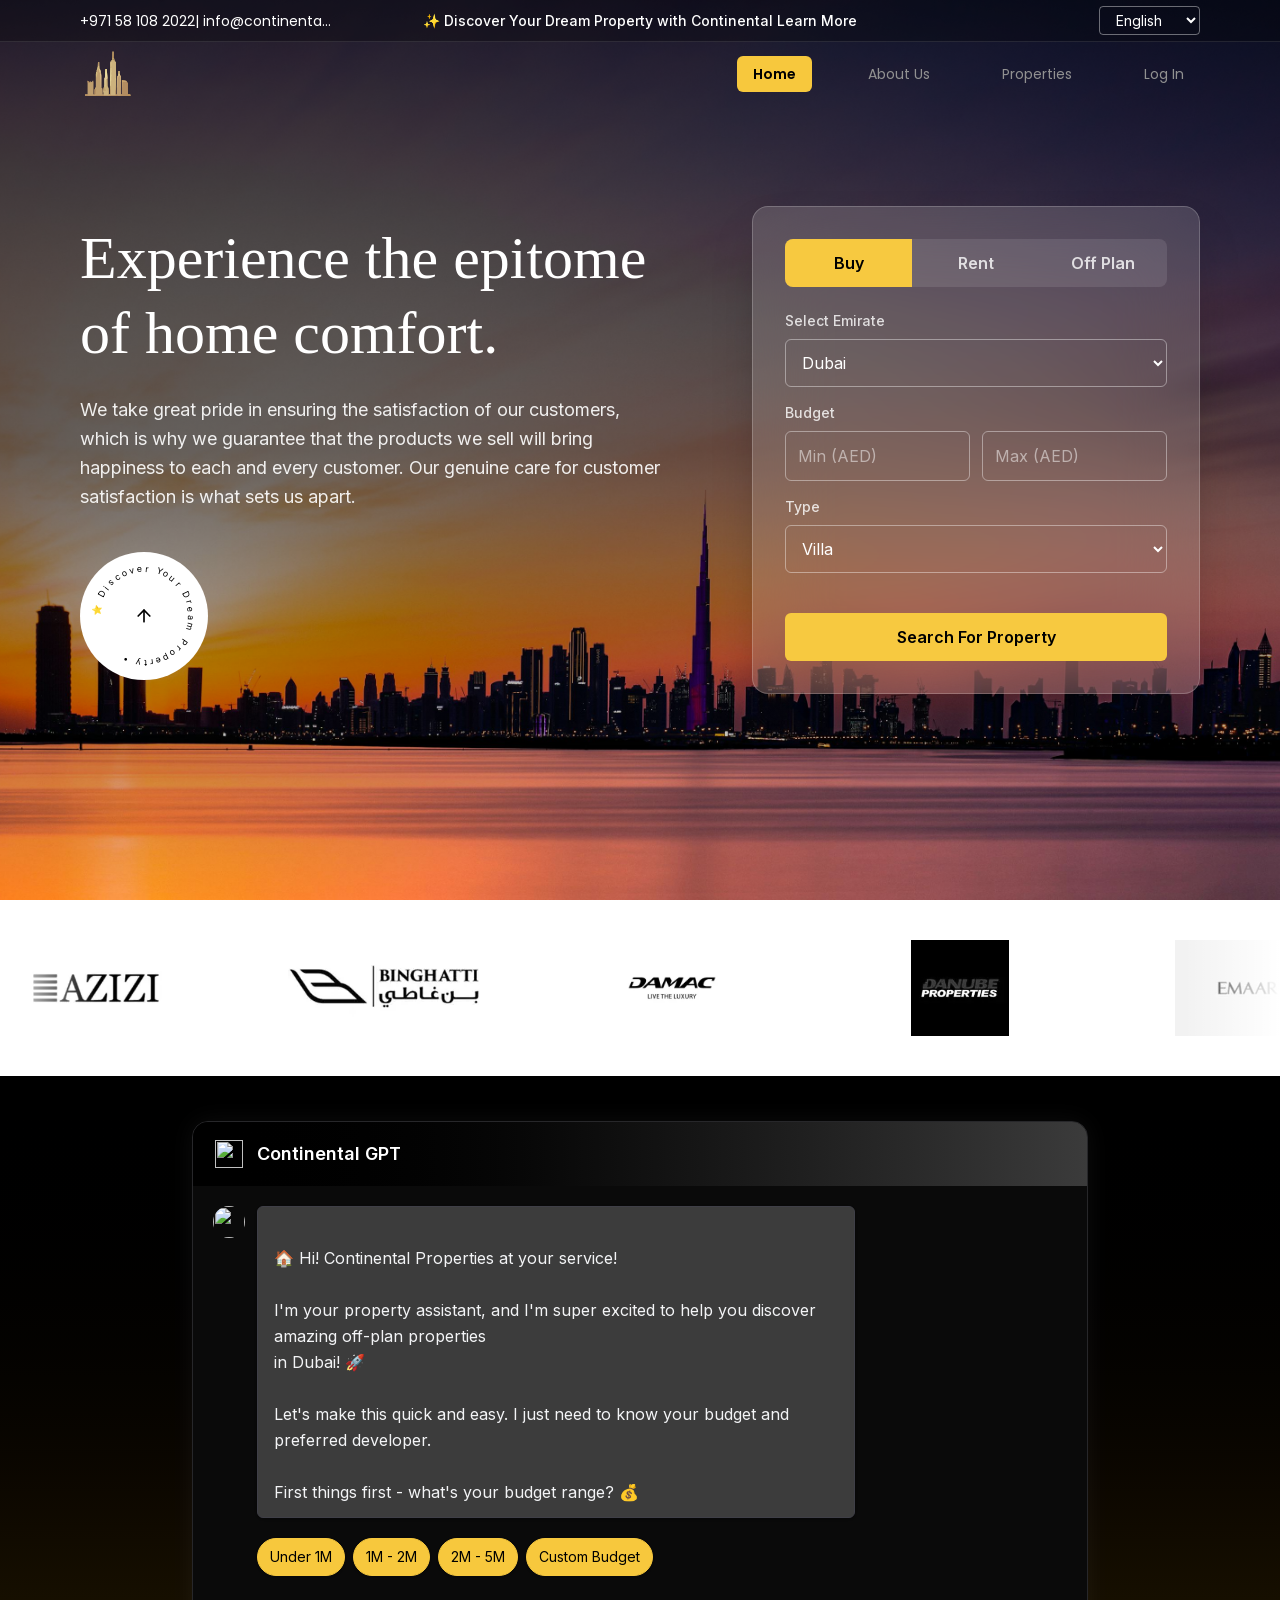
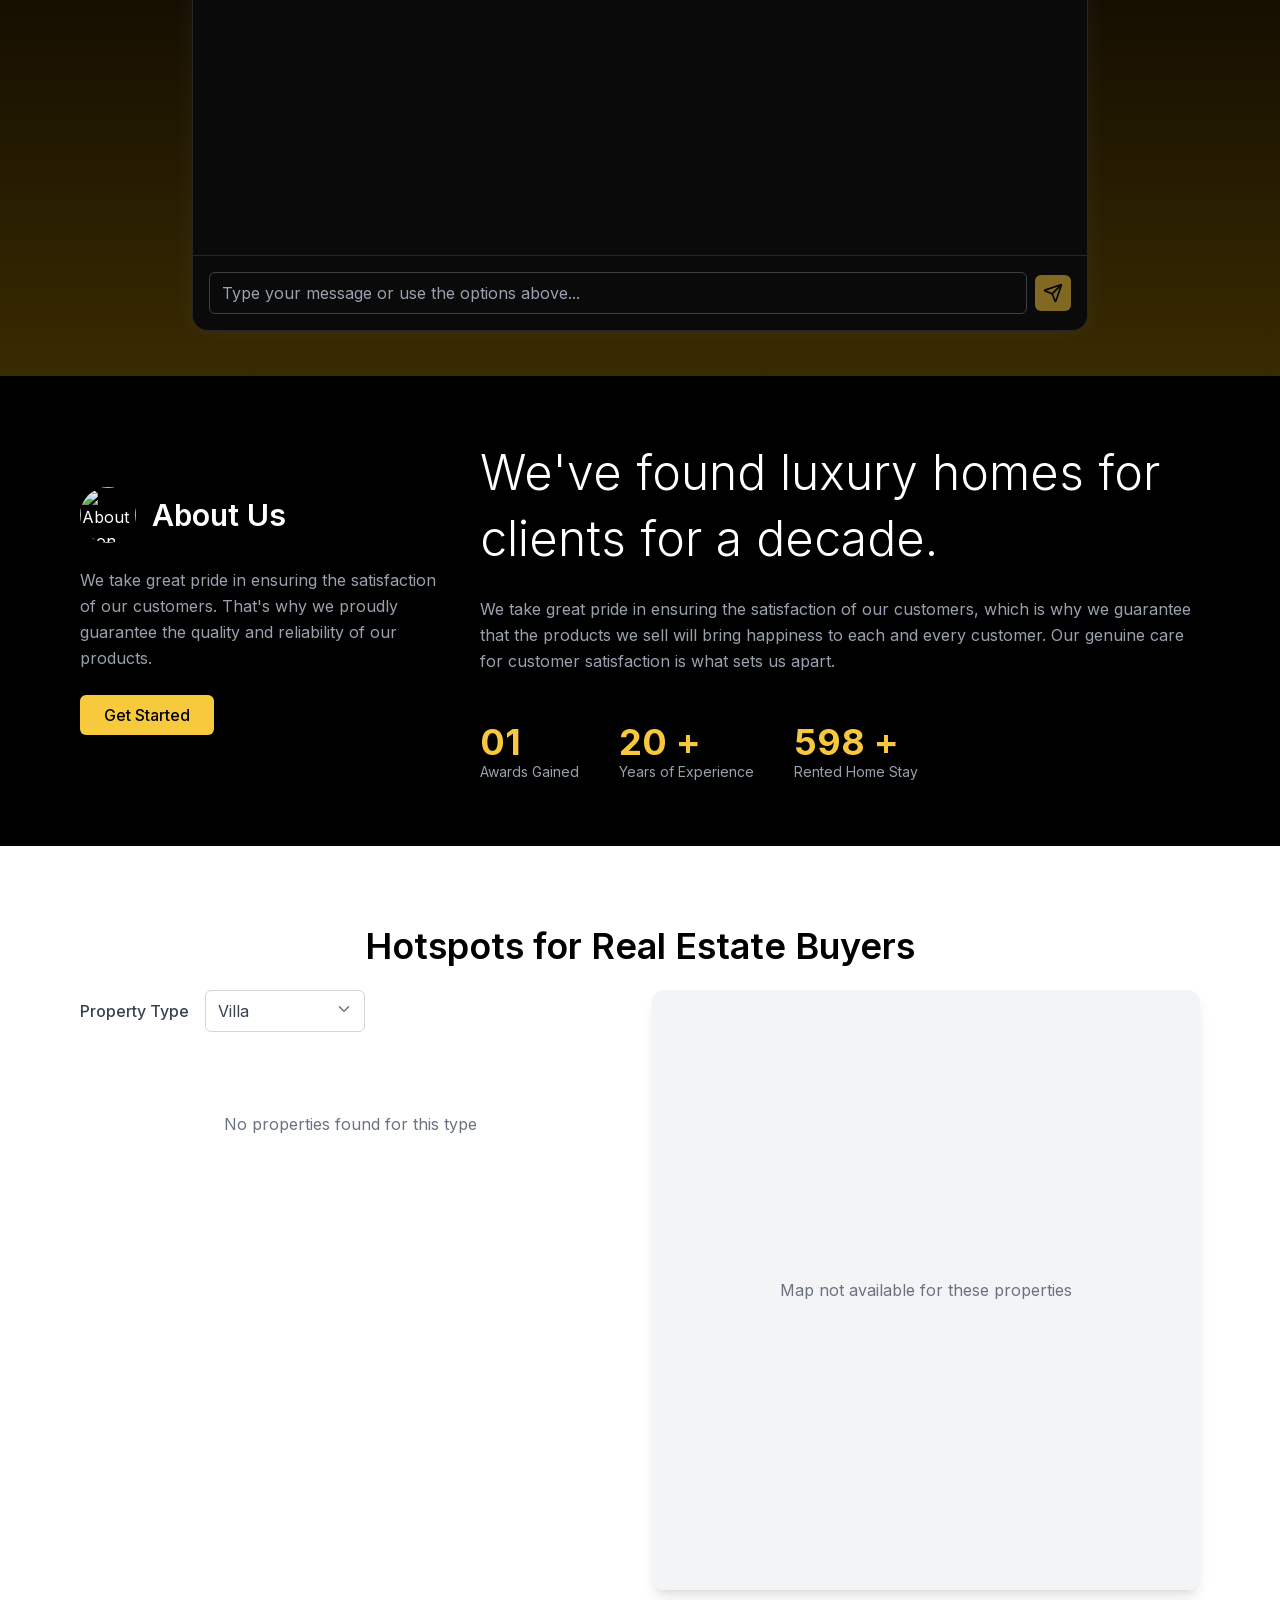
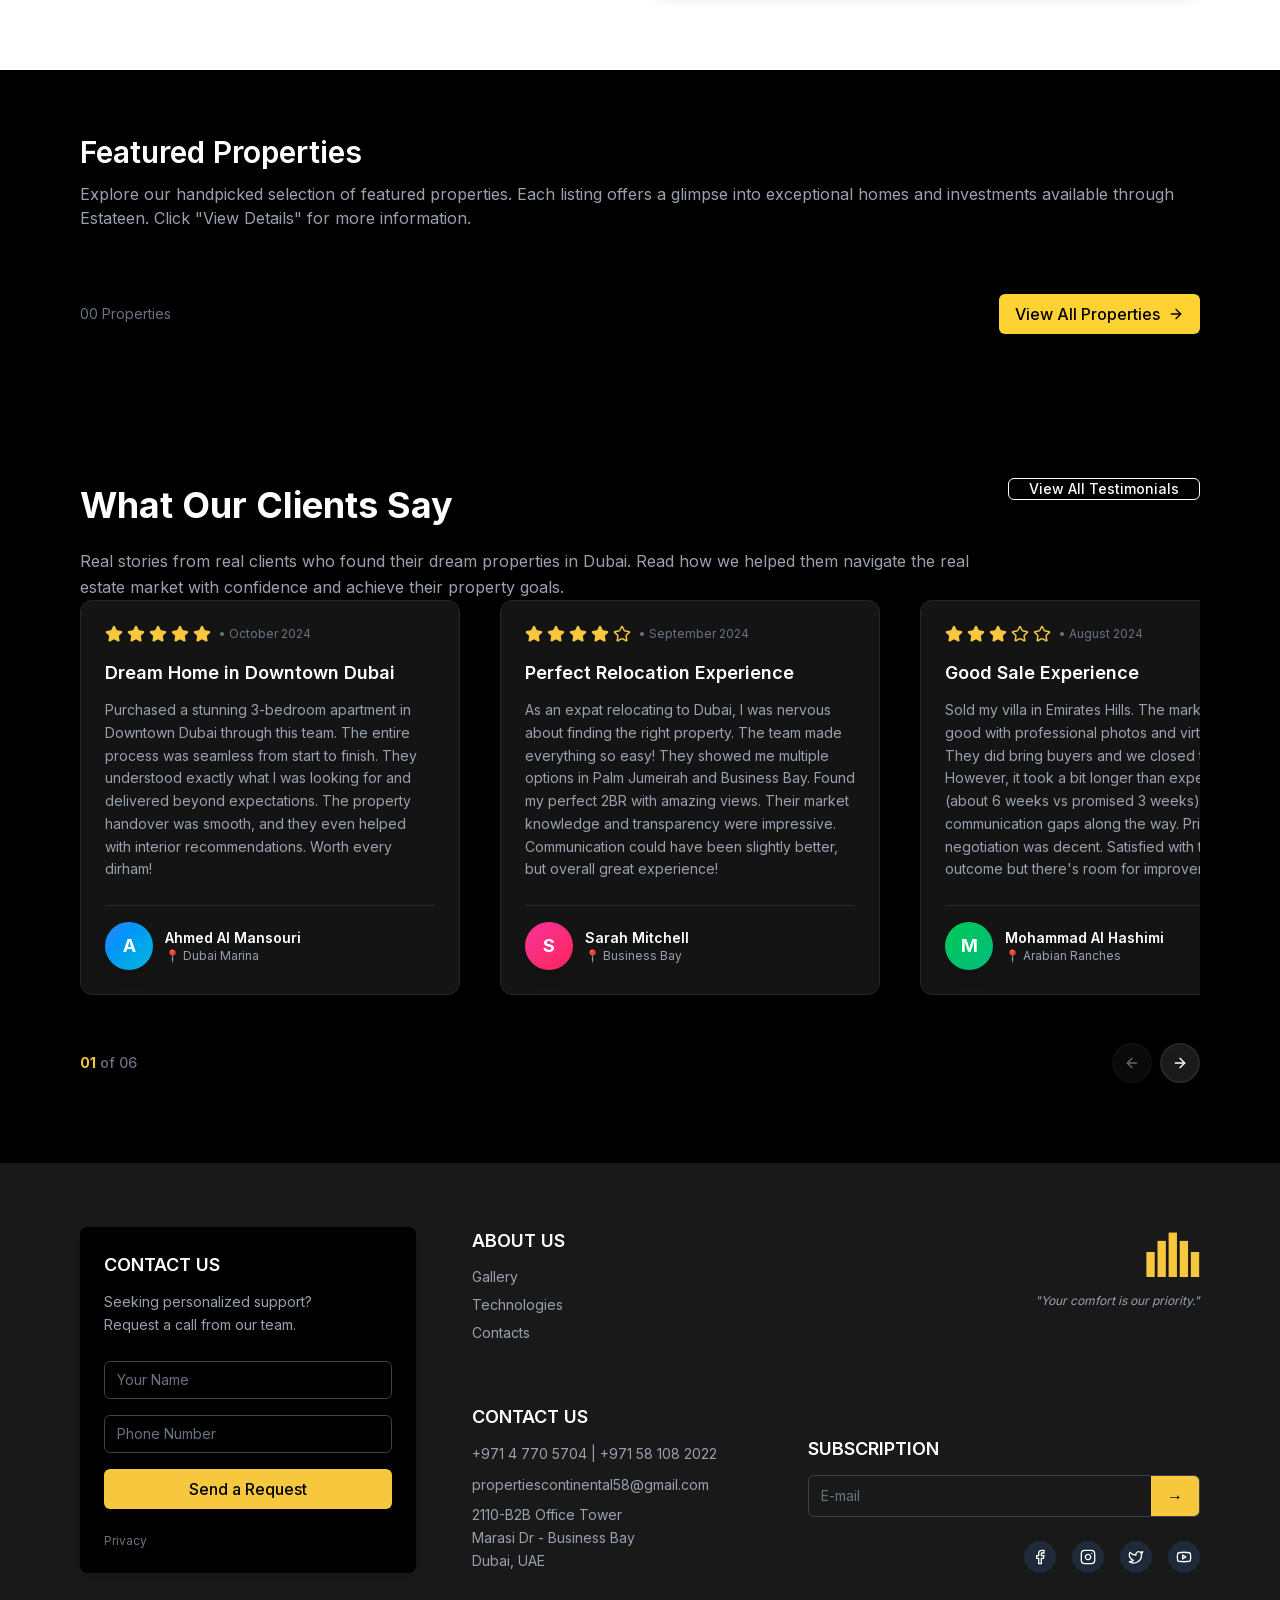
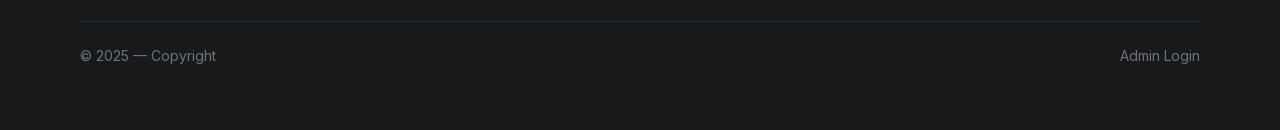
==== commit 48c36990: "Added logos and fixed login and about us page" ====
--- a/index.html
+++ b/index.html
@@ -1,75 +1,90 @@
 <html lang="en" style="--header-height: 101px;">
-
-<head>
-  <link rel="stylesheet" href="style.css" data-precedence="next">
-  <script src="/_next/static/chunks/4a7259093f52f1d2.js" async=""></script>
-  <script src="/_next/static/chunks/18d576d0a47aaab1.js" async=""></script>
-  <script src="/_next/static/chunks/b91fe8a235de1ba5.js" async=""></script>
-  <script src="/_next/static/chunks/186bfd3e6a4c9da8.js" async=""></script>
-  <script src="/_next/static/chunks/turbopack-e9604627984ac40c.js" async=""></script>
-  <script src="/_next/static/chunks/6d78ed229d403584.js" async=""></script>
-  <script src="/_next/static/chunks/9188296e4770d7de.js" async=""></script>
-  <script src="/_next/static/chunks/26f3211ceb0f4dd5.js" async=""></script>
-  <script src="/_next/static/chunks/6c91a6b25246a332.js" async=""></script>
-  <script src="/_next/static/chunks/15666e4763598c39.js" async=""></script>
-  <script src="/_next/static/chunks/eae38abcfe9c03a9.js" async=""></script>
-  <script src="/_next/static/chunks/95f5352db4da7a7d.js" async=""></script>
-  <script src="/_next/static/chunks/a6dad97d9634a72d.js" nomodule=""></script>
-  <script src="/_next/static/chunks/2b5c9cce62450cc1.js"></script>
-  <script src="/_next/static/chunks/a62ad70bd8fe07d8.js"></script>
-  <link rel="stylesheet" href="/_next/static/chunks/c61f6267802e6bf3.css">
-  <meta charset="utf-8">
-  <meta name="viewport" content="width=device-width, initial-scale=1, maximum-scale=5, user-scalable=yes">
-  <meta name="theme-color" media="(prefers-color-scheme: light)" content="#000000">
-  <meta name="theme-color" media="(prefers-color-scheme: dark)" content="#000000">
-  <meta name="next-size-adjust" content="">
-  <title>Continental Real Estate - Premium Properties in UAE | Dubai &amp; Abu Dhabi</title>
-  <meta name="description"
-    content="Discover premium properties in UAE with Continental Real Estate. Browse luxury villas, apartments, and off-plan developments in Dubai, Abu Dhabi, and across the Emirates. Expert real estate services with ROI calculator and multilingual support.">
-  <meta name="author" content="Continental Real Estate">
-  <link rel="manifest" href="/manifest.json">
-  <meta name="keywords"
-    content="real estate UAE,Dubai properties,Abu Dhabi real estate,luxury villas Dubai,apartments for sale UAE,off-plan properties,property investment UAE,real estate Dubai,buy property UAE,rent property Dubai,Continental Real Estate,property ROI calculator,Emaar properties,DAMAC properties,property listings UAE">
-  <meta name="creator" content="Continental Real Estate">
-  <meta name="publisher" content="Continental Real Estate">
-  <meta name="robots" content="index, follow">
-  <meta name="googlebot" content="index, follow, max-video-preview:-1, max-image-preview:large, max-snippet:-1">
-  <meta name="category" content="real estate">
-  <meta name="classification" content="Real Estate">
-  <meta name="geo.region" content="AE">
-  <meta name="geo.placename" content="United Arab Emirates">
-  <meta name="geo.position" content="25.2048;55.2708">
-  <meta name="ICBM" content="25.2048, 55.2708">
-  <meta name="format-detection" content="telephone=no, address=no, email=no">
-  <meta property="og:title" content="Continental Real Estate - Premium Properties in UAE">
-  <meta property="og:description"
-    content="Discover premium properties in UAE with Continental Real Estate. Browse luxury villas, apartments, and off-plan developments in Dubai, Abu Dhabi, and across the Emirates.">
-  <meta property="og:url" content="https://www.continentalpremiumproperties.ae">
-  <meta property="og:site_name" content="Continental Real Estate">
-  <meta property="og:locale" content="en_US">
-  <meta property="og:image" content="https://www.continentalpremiumproperties.ae/Logo.svg">
-  <meta property="og:image:width" content="268">
-  <meta property="og:image:height" content="228">
-  <meta property="og:image:alt" content="Continental Real Estate Logo">
-  <meta property="og:image" content="https://www.continentalpremiumproperties.ae/Images/Slider1.jpg">
-  <meta property="og:image:width" content="1200">
-  <meta property="og:image:height" content="630">
-  <meta property="og:image:alt" content="Continental Real Estate - Premium Properties in UAE">
-  <meta property="og:locale:alternate" content="ar_AE">
-  <meta property="og:locale:alternate" content="fr_FR">
-  <meta property="og:type" content="website">
-  <meta name="twitter:card" content="summary_large_image">
-  <meta name="twitter:creator" content="@ContinentalAE">
-  <meta name="twitter:title" content="Continental Real Estate - Premium Properties in UAE">
-  <meta name="twitter:description"
-    content="Discover premium properties in UAE with Continental Real Estate. Browse luxury villas, apartments, and off-plan developments.">
-  <meta name="twitter:image" content="https://www.continentalpremiumproperties.ae/Images/Slider1.jpg">
-  <link rel="shortcut icon" href="/Logo.svg" type="image/svg+xml">
-  <link rel="icon" href="/favicon.ico?favicon.0b3bf435.ico" sizes="256x256" type="image/x-icon">
-  <link rel="icon" href="/Logo.svg" type="image/svg+xml" sizes="any">
-  <link rel="apple-touch-icon" href="/Logo.svg" type="image/svg+xml" sizes="180x180">
-  <link rel="apple-touch-icon" href="/Images/Logo.png" type="image/png" sizes="180x180">
-  <style type="text/css" data-styled-jsx="">
+    <head>
+        <link rel="stylesheet" href="style.css" data-precedence="next">
+        <script src="/_next/static/chunks/4a7259093f52f1d2.js" async=""></script>
+        <script src="/_next/static/chunks/18d576d0a47aaab1.js" async=""></script>
+        <script src="/_next/static/chunks/b91fe8a235de1ba5.js" async=""></script>
+        <script src="/_next/static/chunks/186bfd3e6a4c9da8.js" async=""></script>
+        <script src="/_next/static/chunks/turbopack-e9604627984ac40c.js" async=""></script>
+        <script src="/_next/static/chunks/6d78ed229d403584.js" async=""></script>
+        <script src="/_next/static/chunks/9188296e4770d7de.js" async=""></script>
+        <script src="/_next/static/chunks/26f3211ceb0f4dd5.js" async=""></script>
+        <script src="/_next/static/chunks/6c91a6b25246a332.js" async=""></script>
+        <script src="/_next/static/chunks/15666e4763598c39.js" async=""></script>
+        <script src="/_next/static/chunks/eae38abcfe9c03a9.js" async=""></script>
+        <script src="/_next/static/chunks/95f5352db4da7a7d.js" async=""></script>
+        <script src="/_next/static/chunks/a6dad97d9634a72d.js" nomodule=""></script>
+        <script src="/_next/static/chunks/2b5c9cce62450cc1.js"></script>
+        <script src="/_next/static/chunks/a62ad70bd8fe07d8.js"></script>
+        <link rel="stylesheet" href="/_next/static/chunks/c61f6267802e6bf3.css">
+        <meta charset="utf-8">
+        <meta name="viewport" content="width=device-width, initial-scale=1, maximum-scale=5, user-scalable=yes">
+        <meta name="theme-color" media="(prefers-color-scheme: light)" content="#000000">
+        <meta name="theme-color" media="(prefers-color-scheme: dark)" content="#000000">
+        <meta name="next-size-adjust" content="">
+        <title>Continental Real Estate - Premium Properties in UAE | Dubai &amp; Abu Dhabi</title>
+        <meta name="description" content="Discover premium properties in UAE with Continental Real Estate. Browse luxury villas, apartments, and off-plan developments in Dubai, Abu Dhabi, and across the Emirates. Expert real estate services with ROI calculator and multilingual support.">
+        <meta name="author" content="Continental Real Estate">
+        <link rel="manifest" href="/manifest.json">
+        <meta name="keywords" content="real estate UAE,Dubai properties,Abu Dhabi real estate,luxury villas Dubai,apartments for sale UAE,off-plan properties,property investment UAE,real estate Dubai,buy property UAE,rent property Dubai,Continental Real Estate,property ROI calculator,Emaar properties,DAMAC properties,property listings UAE">
+        <meta name="creator" content="Continental Real Estate">
+        <meta name="publisher" content="Continental Real Estate">
+        <meta name="robots" content="index, follow">
+        <meta name="googlebot" content="index, follow, max-video-preview:-1, max-image-preview:large, max-snippet:-1">
+        <meta name="category" content="real estate">
+        <meta name="classification" content="Real Estate">
+        <meta name="geo.region" content="AE">
+        <meta name="geo.placename" content="United Arab Emirates">
+        <meta name="geo.position" content="25.2048;55.2708">
+        <meta name="ICBM" content="25.2048, 55.2708">
+        <meta name="format-detection" content="telephone=no, address=no, email=no">
+        <meta property="og:title" content="Continental Real Estate - Premium Properties in UAE">
+        <meta property="og:description" content="Discover premium properties in UAE with Continental Real Estate. Browse luxury villas, apartments, and off-plan developments in Dubai, Abu Dhabi, and across the Emirates.">
+        <meta property="og:url" content="https://www.continentalpremiumproperties.ae">
+        <meta property="og:site_name" content="Continental Real Estate">
+        <meta property="og:locale" content="en_US">
+        <meta property="og:image" content="https://www.continentalpremiumproperties.ae/Logo.svg">
+        <meta property="og:image:width" content="268">
+        <meta property="og:image:height" content="228">
+        <meta property="og:image:alt" content="Continental Real Estate Logo">
+        <meta property="og:image" content="https://www.continentalpremiumproperties.ae/Images/Slider1.jpg">
+        <meta property="og:image:width" content="1200">
+        <meta property="og:image:height" content="630">
+        <meta property="og:image:alt" content="Continental Real Estate - Premium Properties in UAE">
+        <meta property="og:locale:alternate" content="ar_AE">
+        <meta property="og:locale:alternate" content="fr_FR">
+        <meta property="og:type" content="website">
+        <meta name="twitter:card" content="summary_large_image">
+        <meta name="twitter:creator" content="@ContinentalAE">
+        <meta name="twitter:title" content="Continental Real Estate - Premium Properties in UAE">
+        <meta name="twitter:description" content="Discover premium properties in UAE with Continental Real Estate. Browse luxury villas, apartments, and off-plan developments.">
+        <meta name="twitter:image" content="https://www.continentalpremiumproperties.ae/Images/Slider1.jpg">
+        <link rel="shortcut icon" href="images/Logo.svg" type="image/svg+xml">
+        <link
+            rel="icon"
+            href="/favicon.ico?favicon.0b3bf435.ico"
+            sizes="256x256"
+            type="image/x-icon"
+        >
+        <link
+            rel="icon"
+            href="/Logo.svg"
+            type="image/svg+xml"
+            sizes="any"
+        >
+        <link
+            rel="apple-touch-icon"
+            href="/Logo.svg"
+            type="image/svg+xml"
+            sizes="180x180"
+        >
+        <link
+            rel="apple-touch-icon"
+            href="/Images/Logo.png"
+            type="image/png"
+            sizes="180x180"
+        >
+        <style type="text/css" data-styled-jsx="">
     .scrollbar-hide.jsx-6639e4eac6b78d61::-webkit-scrollbar {
       display: none
     }
@@ -78,856 +93,1213 @@
       -ms-overflow-style: none;
       scrollbar-width: none
     }
-  </style>
-</head>
-
-<body
-  class="urbanist_8bcc6194-module__AuemKG__variable inter_577c0243-module__YMVGxa__variable poppins_7bca3204-module__bb2BKG__variable antialiased">
-  <script src="/_next/static/chunks/8e5ef6de16836d25.js" id="_R_" async=""></script>
-  <script>
+        </style>
+    </head>
+    <body class="urbanist_8bcc6194-module__AuemKG__variable inter_577c0243-module__YMVGxa__variable poppins_7bca3204-module__bb2BKG__variable antialiased">
+        <script src="/_next/static/chunks/8e5ef6de16836d25.js" id="_R_" async=""></script>
+        <script>
     (self.__next_f = self.__next_f || []).push([0])
-  </script>
-  <script>
+        </script>
+        <script>
     self.__next_f.push([1,
       "1:\"$Sreact.fragment\"\n2:I[47536,[\"/_next/static/chunks/6d78ed229d403584.js\"],\"default\"]\n3:I[86480,[\"/_next/static/chunks/9188296e4770d7de.js\",\"/_next/static/chunks/26f3211ceb0f4dd5.js\"],\"default\"]\n4:I[67446,[\"/_next/static/chunks/9188296e4770d7de.js\",\"/_next/static/chunks/26f3211ceb0f4dd5.js\"],\"default\"]\n7:I[43928,[\"/_next/static/chunks/9188296e4770d7de.js\",\"/_next/static/chunks/26f3211ceb0f4dd5.js\"],\"OutletBoundary\"]\n9:I[12855,[\"/_next/static/chunks/9188296e4770d7de.js\",\"/_next/static/chunks/26f3211ceb0f4dd5.js\"],\"AsyncMetadataOutlet\"]\nb:I[43928,[\"/_next/static/chunks/9188296e4770d7de.js\",\"/_next/static/chunks/26f3211ceb0f4dd5.js\"],\"ViewportBoundary\"]\nd:I[43928,[\"/_next/static/chunks/9188296e4770d7de.js\",\"/_next/static/chunks/26f3211ceb0f4dd5.js\"],\"MetadataBoundary\"]\ne:\"$Sreact.suspense\"\n10:I[77997,[\"/_next/static/chunks/6d78ed229d403584.js\"],\"default\"]\n13:I[37502,[\"/_next/static/chunks/9188296e4770d7de.js\",\"/_next/static/chunks/26f3211ceb0f4dd5.js\"],\"IconMark\"]\n:HL[\"/_next/static/chunks/43bddc0c5f0c653f.css\",\"style\"]\n:HL[\"/_next/static/media/043b82ab31bba5a4-s.p.b67c2e04.woff2\",\"font\",{\"crossOrigin\":\"\",\"type\":\"font/woff2\"}]\n:HL[\"/_next/static/media/47fe1b7cd6e6ed85-s.p.855a563b.woff2\",\"font\",{\"crossOrigin\":\"\",\"type\":\"font/woff2\"}]\n:HL[\"/_next/static/media/4b766aa38fdaaae3-s.p.6d98c708.woff2\",\"font\",{\"crossOrigin\":\"\",\"type\":\"font/woff2\"}]\n:HL[\"/_next/static/media/5c8bbc89ca099f34-s.p.871a2d56.woff2\",\"font\",{\"crossOrigin\":\"\",\"type\":\"font/woff2\"}]\n:HL[\"/_next/static/media/829ba4228c966254-s.p.a61bc753.woff2\",\"font\",{\"crossOrigin\":\"\",\"type\":\"font/woff2\"}]\n:HL[\"/_next/static/media/83afe278b6a6bb3c-s.p.3a6ba036.woff2\",\"font\",{\"crossOrigin\":\"\",\"type\":\"font/woff2\"}]\n:HL[\"/_next/static/media/8e6fa89aa22d24ec-s.p.3aec397d.woff2\",\"font\",{\"crossOrigin\":\"\",\"type\":\"font/woff2\"}]\n:HL[\"/_next/static/media/a218039a3287bcfd-s.p.4a23d71b.woff2\",\"font\",{\"crossOrigin\":\"\",\"type\":\"font/woff2\"}]\n:HL[\"/_next/static/media/c7d9ca68f9942779-s.p.5f8f1848.woff2\",\"font\",{\"crossOrigin\":\"\",\"type\":\"font/woff2\"}]\n:HL[\"/_next/static/media/c875c6f5"
     ])
-  </script>
-  <script>
+        </script>
+        <script>
     self.__next_f.push([1,
       "d3e977ac-s.p.80fc2c9e.woff2\",\"font\",{\"crossOrigin\":\"\",\"type\":\"font/woff2\"}]\n:HL[\"/_next/static/media/e2334d715941921e-s.p.d82a9aff.woff2\",\"font\",{\"crossOrigin\":\"\",\"type\":\"font/woff2\"}]\n"
     ])
-  </script>
-  <script>
+        </script>
+        <script>
     self.__next_f.push([1,
       "0:{\"P\":null,\"b\":\"BEi_CJM5G3Xib6Az_fn7I\",\"p\":\"\",\"c\":[\"\",\"en\"],\"i\":false,\"f\":[[[\"\",{\"children\":[[\"lng\",\"en\",\"d\"],{\"children\":[\"__PAGE__\",{}]}]},\"$undefined\",\"$undefined\",true],[\"\",[\"$\",\"$1\",\"c\",{\"children\":[[[\"$\",\"link\",\"0\",{\"rel\":\"stylesheet\",\"href\":\"/_next/static/chunks/43bddc0c5f0c653f.css\",\"precedence\":\"next\",\"crossOrigin\":\"$undefined\",\"nonce\":\"$undefined\"}],[\"$\",\"script\",\"script-0\",{\"src\":\"/_next/static/chunks/6d78ed229d403584.js\",\"async\":true,\"nonce\":\"$undefined\"}]],[\"$\",\"html\",null,{\"lang\":\"en\",\"children\":[\"$\",\"body\",null,{\"className\":\"urbanist_8bcc6194-module__AuemKG__variable inter_577c0243-module__YMVGxa__variable poppins_7bca3204-module__bb2BKG__variable antialiased\",\"children\":[\"$\",\"$L2\",null,{\"children\":[\"$\",\"$L3\",null,{\"parallelRouterKey\":\"children\",\"error\":\"$undefined\",\"errorStyles\":\"$undefined\",\"errorScripts\":\"$undefined\",\"template\":[\"$\",\"$L4\",null,{}],\"templateStyles\":\"$undefined\",\"templateScripts\":\"$undefined\",\"notFound\":[[[\"$\",\"title\",null,{\"children\":\"404: This page could not be found.\"}],[\"$\",\"div\",null,{\"style\":{\"fontFamily\":\"system-ui,\\\"Segoe UI\\\",Roboto,Helvetica,Arial,sans-serif,\\\"Apple Color Emoji\\\",\\\"Segoe UI Emoji\\\"\",\"height\":\"100vh\",\"textAlign\":\"center\",\"display\":\"flex\",\"flexDirection\":\"column\",\"alignItems\":\"center\",\"justifyContent\":\"center\"},\"children\":[\"$\",\"div\",null,{\"children\":[[\"$\",\"style\",null,{\"dangerouslySetInnerHTML\":{\"__html\":\"body{color:#000;background:#fff;margin:0}.next-error-h1{border-right:1px solid rgba(0,0,0,.3)}@media (prefers-color-scheme:dark){body{color:#fff;background:#000}.next-error-h1{border-right:1px solid rgba(255,255,255,.3)}}\"}}],[\"$\",\"h1\",null,{\"className\":\"next-error-h1\",\"style\":{\"display\":\"inline-block\",\"margin\":\"0 20px 0 0\",\"padding\":\"0 23px 0 0\",\"fontSize\":24,\"fontWeight\":500,\"verticalAlign\":\"top\",\"lineHeight\":\"49px\"},\"children\":404}],[\"$\",\"div\",null,{\"style\":{\"display\":\"inline-block\"},\"children\":[\"$\",\"h2\",null,{\"style\":{\"fontSize\":14,\"fontWeight\":400,\"lineHeight\":\"49px\",\"margin\":0},\"children\":\"This page could not be found.\"}]}]]}]}]],[]],\"forbidden\":\"$undefined\",\"unauthorized\":\"$undefined\"}]}]}]}]]}],{\"children\":[[\"lng\",\"en\",\"d\"],[\"$\",\"$1\",\"c\",{\"children\":[[[\"$\",\"script\",\"script-0\",{\"src\":\"/_next/static/chunks/6c91a6b25246a332.js\",\"async\":true,\"nonce\":\"$undefined\"}],[\"$\",\"script\",\"script-1\",{\"src\":\"/_next/static/chunks/15666e4763598c39.js\",\"async\":true,\"nonce\":\"$undefined\"}]],\"$L5\"]}],{\"children\":[\"__PAGE__\",[\"$\",\"$1\",\"c\",{\"children\":[\"$L6\",[[\"$\",\"script\",\"script-0\",{\"src\":\"/_next/static/chunks/eae38abcfe9c03a9.js\",\"async\":true,\"nonce\":\"$undefined\"}],[\"$\",\"script\",\"script-1\",{\"src\":\"/_next/static/chunks/95f5352db4da7a7d.js\",\"async\":true,\"nonce\":\"$undefined\"}]],[\"$\",\"$L7\",null,{\"children\":[\"$L8\",[\"$\",\"$L9\",null,{\"promise\":\"$@a\"}]]}]]}],{},null,false]},null,false]},null,false],[\"$\",\"$1\",\"h\",{\"children\":[null,[[\"$\",\"$Lb\",null,{\"children\":\"$Lc\"}],[\"$\",\"meta\",null,{\"name\":\"next-size-adjust\",\"content\":\"\"}]],[\"$\",\"$Ld\",null,{\"children\":[\"$\",\"div\",null,{\"hidden\":true,\"children\":[\"$\",\"$e\",null,{\"fallback\":null,\"children\":\"$Lf\"}]}]}]]}],false]],\"m\":\"$undefined\",\"G\":[\"$10\",[[\"$\",\"link\",\"0\",{\"rel\":\"stylesheet\",\"href\":\"/_next/static/chunks/43bddc0c5f0c653f.css\",\"precedence\":\"next\",\"crossOrigin\":\"$undefined\",\"nonce\":\"$undefined\"}]]],\"s\":false,\"S\":false}\n"
     ])
-  </script>
-  <script>
+        </script>
+        <script>
     self.__next_f.push([1,
       "c:[[\"$\",\"meta\",\"0\",{\"charSet\":\"utf-8\"}],[\"$\",\"meta\",\"1\",{\"name\":\"viewport\",\"content\":\"width=device-width, initial-scale=1, maximum-scale=5, user-scalable=yes\"}],[\"$\",\"meta\",\"2\",{\"name\":\"theme-color\",\"media\":\"(prefers-color-scheme: light)\",\"content\":\"#000000\"}],[\"$\",\"meta\",\"3\",{\"name\":\"theme-color\",\"media\":\"(prefers-color-scheme: dark)\",\"content\":\"#000000\"}]]\n8:null\n"
     ])
-  </script>
-  <script>
+        </script>
+        <script>
     self.__next_f.push([1,
       "a:{\"metadata\":[[\"$\",\"title\",\"0\",{\"children\":\"Continental Real Estate - Premium Properties in UAE | Dubai \u0026 Abu Dhabi\"}],[\"$\",\"meta\",\"1\",{\"name\":\"description\",\"content\":\"Discover premium properties in UAE with Continental Real Estate. Browse luxury villas, apartments, and off-plan developments in Dubai, Abu Dhabi, and across the Emirates. Expert real estate services with ROI calculator and multilingual support.\"}],[\"$\",\"meta\",\"2\",{\"name\":\"author\",\"content\":\"Continental Real Estate\"}],[\"$\",\"link\",\"3\",{\"rel\":\"manifest\",\"href\":\"/manifest.json\",\"crossOrigin\":\"$undefined\"}],[\"$\",\"meta\",\"4\",{\"name\":\"keywords\",\"content\":\"real estate UAE,Dubai properties,Abu Dhabi real estate,luxury villas Dubai,apartments for sale UAE,off-plan properties,property investment UAE,real estate Dubai,buy property UAE,rent property Dubai,Continental Real Estate,property ROI calculator,Emaar properties,DAMAC properties,property listings UAE\"}],[\"$\",\"meta\",\"5\",{\"name\":\"creator\",\"content\":\"Continental Real Estate\"}],[\"$\",\"meta\",\"6\",{\"name\":\"publisher\",\"content\":\"Continental Real Estate\"}],[\"$\",\"meta\",\"7\",{\"name\":\"robots\",\"content\":\"index, follow\"}],[\"$\",\"meta\",\"8\",{\"name\":\"googlebot\",\"content\":\"index, follow, max-video-preview:-1, max-image-preview:large, max-snippet:-1\"}],[\"$\",\"meta\",\"9\",{\"name\":\"category\",\"content\":\"real estate\"}],[\"$\",\"meta\",\"10\",{\"name\":\"classification\",\"content\":\"Real Estate\"}],[\"$\",\"meta\",\"11\",{\"name\":\"geo.region\",\"content\":\"AE\"}],[\"$\",\"meta\",\"12\",{\"name\":\"geo.placename\",\"content\":\"United Arab Emirates\"}],[\"$\",\"meta\",\"13\",{\"name\":\"geo.position\",\"content\":\"25.2048;55.2708\"}],[\"$\",\"meta\",\"14\",{\"name\":\"ICBM\",\"content\":\"25.2048, 55.2708\"}],[\"$\",\"meta\",\"15\",{\"name\":\"format-detection\",\"content\":\"telephone=no, address=no, email=no\"}],[\"$\",\"meta\",\"16\",{\"property\":\"og:title\",\"content\":\"Continental Real Estate - Premium Properties in UAE\"}],[\"$\",\"meta\",\"17\",{\"property\":\"og:description\",\"content\":\"Discover premium properties in UAE with Continental Real Estate. Browse luxury villas, apartments, and off-plan developments in Dubai, Abu Dhabi, and across the Emirates.\"}],[\"$\",\"meta\",\"18\",{\"property\":\"og:url\",\"content\":\"https://www.continentalpremiumproperties.ae\"}],[\"$\",\"meta\",\"19\",{\"property\":\"og:site_name\",\"content\":\"Continental Real Estate\"}],[\"$\",\"meta\",\"20\",{\"property\":\"og:locale\",\"content\":\"en_US\"}],[\"$\",\"meta\",\"21\",{\"property\":\"og:image\",\"content\":\"https://www.continentalpremiumproperties.ae/Logo.svg\"}],[\"$\",\"meta\",\"22\",{\"property\":\"og:image:width\",\"content\":\"268\"}],[\"$\",\"meta\",\"23\",{\"property\":\"og:image:height\",\"content\":\"228\"}],[\"$\",\"meta\",\"24\",{\"property\":\"og:image:alt\",\"content\":\"Continental Real Estate Logo\"}],[\"$\",\"meta\",\"25\",{\"property\":\"og:image\",\"content\":\"https://www.continentalpremiumproperties.ae/Images/Slider1.jpg\"}],[\"$\",\"meta\",\"26\",{\"property\":\"og:image:width\",\"content\":\"1200\"}],[\"$\",\"meta\",\"27\",{\"property\":\"og:image:height\",\"content\":\"630\"}],[\"$\",\"meta\",\"28\",{\"property\":\"og:image:alt\",\"content\":\"Continental Real Estate - Premium Properties in UAE\"}],[\"$\",\"meta\",\"29\",{\"property\":\"og:locale:alternate\",\"content\":\"ar_AE\"}],[\"$\",\"meta\",\"30\",{\"property\":\"og:locale:alternate\",\"content\":\"fr_FR\"}],[\"$\",\"meta\",\"31\",{\"property\":\"og:type\",\"content\":\"website\"}],[\"$\",\"meta\",\"32\",{\"name\":\"twitter:card\",\"content\":\"summary_large_image\"}],[\"$\",\"meta\",\"33\",{\"name\":\"twitter:creator\",\"content\":\"@ContinentalAE\"}],[\"$\",\"meta\",\"34\",{\"name\":\"twitter:title\",\"content\":\"Continental Real Estate - Premium Properties in UAE\"}],[\"$\",\"meta\",\"35\",{\"name\":\"twitter:description\",\"content\":\"Discover premium properties in UAE with Continental Real Estate. Browse luxury villas, apartments, and off-plan developments.\"}],[\"$\",\"meta\",\"36\",{\"name\":\"twitter:image\",\"content\":\"https://www.continentalpremiumproperties.ae/Images/Slider1.jpg\"}],[\"$\",\"link\",\"37\",{\"rel\":\"shortcut icon\",\"href\":\"/Logo.svg\",\"type\":\"image/svg+xml\"}],[\"$\",\"link\",\"38\",{\"rel\":\"icon\",\"href\":\"/favicon.ico?favicon.0b3bf435.ico\",\"sizes\":\"256x256\",\"type\":\"image/x-icon\"}],[\"$\",\"link\",\"39\",{\"rel\":\"icon\",\"href\":\"/Logo.svg\",\"type\":\"image/svg+xml\",\"sizes\":\"any\"}],[\"$\",\"link\",\"40\",{\"rel\":\"apple-touch-icon\",\"href\":\"/Logo.svg\",\"type\":\"image/svg+xml\",\"sizes\":\"180x180\"}],\"$L11\",\"$L12\"],\"error\":null,\"digest\":\"$undefined\"}\n"
     ])
-  </script>
-  <script>
+        </script>
+        <script>
     self.__next_f.push([1,
       "11:[\"$\",\"link\",\"41\",{\"rel\":\"apple-touch-icon\",\"href\":\"/Images/Logo.png\",\"type\":\"image/png\",\"sizes\":\"180x180\"}]\n12:[\"$\",\"$L13\",\"42\",{}]\nf:\"$a:metadata\"\n"
     ])
-  </script>
-  <script>
+        </script>
+        <script>
     self.__next_f.push([1,
       "14:I[37993,[\"/_next/static/chunks/6d78ed229d403584.js\",\"/_next/static/chunks/6c91a6b25246a332.js\",\"/_next/static/chunks/15666e4763598c39.js\"],\"default\"]\n15:I[9984,[\"/_next/static/chunks/6d78ed229d403584.js\",\"/_next/static/chunks/6c91a6b25246a332.js\",\"/_next/static/chunks/15666e4763598c39.js\"],\"default\"]\n"
     ])
-  </script>
-  <script>
+        </script>
+        <script>
     self.__next_f.push([1,
       "5:[\"$\",\"div\",null,{\"className\":\"flex flex-col min-h-screen bg-[#000000] text-white\",\"children\":[[\"$\",\"$L14\",null,{\"currentLang\":\"en\",\"translations\":{\"home\":\"Home\",\"about\":\"About Us\",\"properties\":\"Properties\",\"login\":\"Log In\",\"contactInfo\":\"+971 58 108 2022| info@continental.com\",\"tagline\":\"✨ Discover Your Dream Property with Continental Learn More\"}}],[\"$\",\"main\",null,{\"className\":\"flex-grow\",\"children\":[\"$\",\"$L3\",null,{\"parallelRouterKey\":\"children\",\"error\":\"$undefined\",\"errorStyles\":\"$undefined\",\"errorScripts\":\"$undefined\",\"template\":[\"$\",\"$L4\",null,{}],\"templateStyles\":\"$undefined\",\"templateScripts\":\"$undefined\",\"notFound\":\"$undefined\",\"forbidden\":\"$undefined\",\"unauthorized\":\"$undefined\"}]}],[\"$\",\"$L15\",null,{}]]}]\n"
     ])
-  </script>
-  <script>
+        </script>
+        <script>
     self.__next_f.push([1,
       "16:I[88683,[\"/_next/static/chunks/6d78ed229d403584.js\",\"/_next/static/chunks/6c91a6b25246a332.js\",\"/_next/static/chunks/15666e4763598c39.js\",\"/_next/static/chunks/eae38abcfe9c03a9.js\",\"/_next/static/chunks/95f5352db4da7a7d.js\"],\"default\"]\n17:I[14063,[\"/_next/static/chunks/6d78ed229d403584.js\",\"/_next/static/chunks/6c91a6b25246a332.js\",\"/_next/static/chunks/15666e4763598c39.js\",\"/_next/static/chunks/eae38abcfe9c03a9.js\",\"/_next/static/chunks/95f5352db4da7a7d.js\"],\"default\"]\n18:I[1908,[\"/_next/static/chunks/6d78ed229d403584.js\",\"/_next/static/chunks/6c91a6b25246a332.js\",\"/_next/static/chunks/15666e4763598c39.js\",\"/_next/static/chunks/eae38abcfe9c03a9.js\",\"/_next/static/chunks/95f5352db4da7a7d.js\"],\"default\"]\n19:I[17729,[\"/_next/static/chunks/6d78ed229d403584.js\",\"/_next/static/chunks/6c91a6b25246a332.js\",\"/_next/static/chunks/15666e4763598c39.js\",\"/_next/static/chunks/eae38abcfe9c03a9.js\",\"/_next/static/chunks/95f5352db4da7a7d.js\"],\"default\"]\n1a:I[19294,[\"/_next/static/chunks/6d78ed229d403584.js\",\"/_next/static/chunks/6c91a6b25246a332.js\",\"/_next/static/chunks/15666e4763598c39.js\",\"/_next/static/chunks/eae38abcfe9c03a9.js\",\"/_next/static/chunks/95f5352db4da7a7d.js\"],\"default\"]\n1b:I[22509,[\"/_next/static/chunks/6d78ed229d403584.js\",\"/_next/static/chunks/6c91a6b25246a332.js\",\"/_next/static/chunks/15666e4763598c39.js\",\"/_next/static/chunks/eae38abcfe9c03a9.js\",\"/_next/static/chunks/95f5352db4da7a7d.js\"],\"default\"]\n1c:I[13860,[\"/_next/static/chunks/6d78ed229d403584.js\",\"/_next/static/chunks/6c91a6b25246a332.js\",\"/_next/static/chunks/15666e4763598c39.js\",\"/_next/static/chunks/eae38abcfe9c03a9.js\",\"/_next/static/chunks/95f5352db4da7a7d.js\"],\"default\"]\n"
     ])
-  </script>
-  <script>
+        </script>
+        <script>
     self.__next_f.push([1,
       "6:[\"$\",\"div\",null,{\"className\":\"min-h-screen\",\"children\":[[\"$\",\"$L16\",null,{\"currentLang\":\"en\",\"translations\":{\"heroTitle\":\"Experience the epitome of home comfort.\",\"heroDescription\":\"We take great pride in ensuring the satisfaction of our customers, which is why we guarantee that the products we sell will bring happiness to each and every customer. Our genuine care for customer satisfaction is what sets us apart.\",\"selectEmirate\":\"Select Emirate\",\"budget\":\"Budget\",\"type\":\"Type\",\"searchProperty\":\"Search For Property\",\"buy\":\"Buy\",\"rent\":\"Rent\",\"offPlan\":\"Off Plan\",\"Discover\":\"⭐ Discover Your Dream Property •\"}}],[\"$\",\"$L17\",null,{}],[\"$\",\"$L18\",null,{}],[\"$\",\"$L19\",null,{\"currentLang\":\"en\",\"translations\":{\"AboutHeading\":\"About Us\",\"AboutuseDesc\":\"We take great pride in ensuring the satisfaction of our customers.That’s why we proudly guarantee the quality and reliability of our products.\",\"GetStarted\":\"Get Started\",\"AboutHeading1\":\"We’ve found luxury homes for clients for a decade.\",\"AboutuseDesc2\":\"We take great pride in ensuring the satisfaction of our customers, which is why we guarantee that the products we sell will bring happiness to each and every customer. Our genuine care for customer satisfaction is what sets us apart.\",\"AwardsGained\":\"Awards Gained\",\"YearsofExperience\":\"Years of Experience\",\"RentedHomeStay\":\"Rented Home Stay\"}}],[\"$\",\"$L1a\",null,{\"initialProperties\":[],\"initialPropertyType\":\"Villa\"}],[\"$\",\"$L1b\",null,{\"initialProperties\":[]}],[\"$\",\"$L1c\",null,{}]]}]\n"
     ])
-  </script>
-  <div hidden=""></div>
-  <div class="flex flex-col min-h-screen bg-[#000000] text-white">
-    <header class="fixed top-0 left-0 w-full z-50 flex flex-col bg-transparent " style="opacity: 1; transform: none;">
-      <div
-        class="w-full text-white text-xs sm:text-sm py-1 sm:py-1.5 px-6 sm:px-12 lg:px-20 border-b border-white/10 bg-black/30 bg-cover bg-center "
-        style="background-image: url(&quot;/Images/Abstract Design.png&quot;);">
-        <div class="container mx-auto flex flex-wrap items-center justify-between gap-4 sm:gap-8">
-          <div class="flex-1 text-left font-poppins truncate min-w-[150px]">+971 58 108 2022| info@continental.com</div>
-          <div class="hidden sm:flex flex-2 justify-center font-inter font-medium text-center truncate px-6">✨ Discover
-            Your Dream Property with Continental Learn More</div>
-          <div class="flex-1 text-right min-w-[100px]"><select
-              class="bg-transparent border border-white/40 text-white text-xs sm:text-sm px-3 py-1 rounded focus:outline-none cursor-pointer">
-              <option value="en" class="bg-black text-white">English</option>
-              <option value="fr" class="bg-black text-white">Français</option>
-              <option value="ar" class="bg-black text-white">العربية</option>
-            </select></div>
-        </div>
-      </div>
-      <nav
-        class="w-full bg-transparent h-[60px] px-6 sm:px-12 lg:px-20 flex items-center justify-between text-[#919191] pt-1">
-        <a href="/en"><img alt="Logo" width="55" height="47" decoding="async" data-nimg="1"
-            class="w-[55px] h-[47px] object-contain"
-            srcset="/_next/image?url=%2FImages%2FLogo.png&amp;w=64&amp;q=75 1x, /_next/image?url=%2FImages%2FLogo.png&amp;w=128&amp;q=75 2x"
-            src="/_next/image?url=%2FImages%2FLogo.png&amp;w=128&amp;q=75" style="color: transparent;"></a>
-        <div class="hidden md:flex items-center space-x-10"><a
-            class="px-4 py-2 rounded-md font-poppins text-sm transition-all duration-300 bg-[#f7c83d] text-black font-semibold"
-            href="/en">Home</a><a
-            class="px-4 py-2 rounded-md font-poppins text-sm transition-all duration-300 hover:bg-[#f7c83d] hover:text-black"
-            href="/en/about">About Us</a><a
-            class="px-4 py-2 rounded-md font-poppins text-sm transition-all duration-300 hover:bg-[#f7c83d] hover:text-black"
-            href="/en/listings">Properties</a><a
-            class="px-4 py-2 rounded-md font-poppins text-sm transition-all duration-300 hover:bg-[#f7c83d] hover:text-black"
-            href="/en/login">Log In</a></div><button class="md:hidden text-white"><svg class="w-6 h-6" fill="none"
-            stroke="currentColor" viewBox="0 0 24 24">
-            <path stroke-linecap="round" stroke-linejoin="round" stroke-width="2" d="M4 6h16M4 12h16M4 18h16"></path>
-          </svg></button>
-      </nav>
-    </header>
-    <main class="flex-grow">
-      <div class="min-h-screen">
-        <section class="relative min-h-screen flex items-center justify-center overflow-hidden bg-black">
-          <div class="absolute inset-0">
-            <div class="absolute inset-0 transition-opacity duration-1000 opacity-0"><img alt="Slide 1" decoding="async"
-                data-nimg="fill" class="object-cover object-center" sizes="100vw"
-                srcset="/_next/image?url=%2FImages%2FSlider1.jpg&amp;w=640&amp;q=75 640w, /_next/image?url=%2FImages%2FSlider1.jpg&amp;w=750&amp;q=75 750w, /_next/image?url=%2FImages%2FSlider1.jpg&amp;w=828&amp;q=75 828w, /_next/image?url=%2FImages%2FSlider1.jpg&amp;w=1080&amp;q=75 1080w, /_next/image?url=%2FImages%2FSlider1.jpg&amp;w=1200&amp;q=75 1200w, /_next/image?url=%2FImages%2FSlider1.jpg&amp;w=1920&amp;q=75 1920w, /_next/image?url=%2FImages%2FSlider1.jpg&amp;w=2048&amp;q=75 2048w, /_next/image?url=%2FImages%2FSlider1.jpg&amp;w=3840&amp;q=75 3840w"
-                src="/_next/image?url=%2FImages%2FSlider1.jpg&amp;w=3840&amp;q=75"
-                style="position: absolute; height: 100%; width: 100%; inset: 0px; color: transparent;"></div>
-            <div class="absolute inset-0 transition-opacity duration-1000 opacity-0"><img alt="Slide 2" loading="lazy"
-                decoding="async" data-nimg="fill" class="object-cover object-center" sizes="100vw"
-                srcset="/_next/image?url=%2FImages%2FSlider2.jpg&amp;w=640&amp;q=75 640w, /_next/image?url=%2FImages%2FSlider2.jpg&amp;w=750&amp;q=75 750w, /_next/image?url=%2FImages%2FSlider2.jpg&amp;w=828&amp;q=75 828w, /_next/image?url=%2FImages%2FSlider2.jpg&amp;w=1080&amp;q=75 1080w, /_next/image?url=%2FImages%2FSlider2.jpg&amp;w=1200&amp;q=75 1200w, /_next/image?url=%2FImages%2FSlider2.jpg&amp;w=1920&amp;q=75 1920w, /_next/image?url=%2FImages%2FSlider2.jpg&amp;w=2048&amp;q=75 2048w, /_next/image?url=%2FImages%2FSlider2.jpg&amp;w=3840&amp;q=75 3840w"
-                src="/_next/image?url=%2FImages%2FSlider2.jpg&amp;w=3840&amp;q=75"
-                style="position: absolute; height: 100%; width: 100%; inset: 0px; color: transparent;"></div>
-            <div class="absolute inset-0 transition-opacity duration-1000 opacity-100"><img alt="Slide 3" loading="lazy"
-                decoding="async" data-nimg="fill" class="object-cover object-center" sizes="100vw"
-                srcset="/_next/image?url=%2FImages%2FSlider3.jpg&amp;w=640&amp;q=75 640w, /_next/image?url=%2FImages%2FSlider3.jpg&amp;w=750&amp;q=75 750w, /_next/image?url=%2FImages%2FSlider3.jpg&amp;w=828&amp;q=75 828w, /_next/image?url=%2FImages%2FSlider3.jpg&amp;w=1080&amp;q=75 1080w, /_next/image?url=%2FImages%2FSlider3.jpg&amp;w=1200&amp;q=75 1200w, /_next/image?url=%2FImages%2FSlider3.jpg&amp;w=1920&amp;q=75 1920w, /_next/image?url=%2FImages%2FSlider3.jpg&amp;w=2048&amp;q=75 2048w, /_next/image?url=%2FImages%2FSlider3.jpg&amp;w=3840&amp;q=75 3840w"
-                src="/_next/image?url=%2FImages%2FSlider3.jpg&amp;w=3840&amp;q=75"
-                style="position: absolute; height: 100%; width: 100%; inset: 0px;"></div>
-          </div>
-          <div class="absolute inset-0 bg-gradient-to-b from-black/80 via-black/60 to-transparent z-10"></div>
-          <div
-            class="relative z-20 flex flex-col lg:flex-row items-center justify-center gap-10 lg:gap-20 px-6 sm:px-10 lg:px-20 py-24 text-white text-center lg:text-left">
-            <div class="flex-1 max-w-2xl" style="opacity: 1; transform: none;">
-              <h1 class="text-4xl sm:text-5xl lg:text-6xl font-thin leading-tight mb-6 font-serif">Experience the
-                epitome of home comfort.</h1>
-              <p class="text-base sm:text-lg text-white/90 font-inter leading-relaxed mb-10">We take great pride in
+        </script>
+        <div hidden=""></div>
+        <div class="flex flex-col min-h-screen bg-[#000000] text-white">
+            <header class="fixed top-0 left-0 w-full z-50 flex flex-col bg-transparent " style="opacity: 1; transform: none;">
+                <div class="w-full text-white text-xs sm:text-sm py-1 sm:py-1.5 px-6 sm:px-12 lg:px-20 border-b border-white/10 bg-black/30 bg-cover bg-center " style="background-image: url(&quot;/Images/Abstract Design.png&quot;);">
+                    <div class="container mx-auto flex flex-wrap items-center justify-between gap-4 sm:gap-8">
+                        <div class="flex-1 text-left font-poppins truncate min-w-[150px]">+971 58 108 2022| info@continental.com</div>
+                        <div class="hidden sm:flex flex-2 justify-center font-inter font-medium text-center truncate px-6">
+                            ✨ Discover
+            Your Dream Property with Continental Learn More
+                        </div>
+                        <div class="flex-1 text-right min-w-[100px]">
+                            <select class="bg-transparent border border-white/40 text-white text-xs sm:text-sm px-3 py-1 rounded focus:outline-none cursor-pointer">
+                                <option value="en" class="bg-black text-white">English</option>
+                                <option value="fr" class="bg-black text-white">Français</option>
+                                <option value="ar" class="bg-black text-white">العربية</option>
+                            </select>
+                        </div>
+                    </div>
+                </div>
+                <nav class="w-full bg-transparent h-[60px] px-6 sm:px-12 lg:px-20 flex items-center justify-between text-[#919191] pt-1">
+                    <a href="index.html">
+                        <img alt="Logo" src="images/Logo.svg" class="w-[55px] h-[47px] object-contain">
+                    </a>
+                    <div class="hidden md:flex items-center space-x-10">
+                        <a class="px-4 py-2 rounded-md font-poppins text-sm transition-all duration-300 bg-[#f7c83d] text-black font-semibold" href="/en">Home</a>
+                        <a class="px-4 py-2 rounded-md font-poppins text-sm transition-all duration-300 hover:bg-[#f7c83d] hover:text-black" href="about.html">About Us</a>
+                        <a class="px-4 py-2 rounded-md font-poppins text-sm transition-all duration-300 hover:bg-[#f7c83d] hover:text-black" href="/en/listings">Properties</a>
+                        <a class="px-4 py-2 rounded-md font-poppins text-sm transition-all duration-300 hover:bg-[#f7c83d] hover:text-black" href="login.html">Log In</a>
+                    </div>
+                    <button class="md:hidden text-white">
+                        <svg
+                            class="w-6 h-6"
+                            fill="none"
+                            stroke="currentColor"
+                            viewBox="0 0 24 24"
+                        >
+                            <path
+                                stroke-linecap="round"
+                                stroke-linejoin="round"
+                                stroke-width="2"
+                                d="M4 6h16M4 12h16M4 18h16"
+                            ></path>
+                        </svg>
+                    </button>
+                </nav>
+            </header>
+            <main class="flex-grow">
+                <div class="min-h-screen">
+                    <section class="relative min-h-screen flex items-center justify-center overflow-hidden bg-black">
+                        <div class="absolute inset-0">
+                            <div class="absolute inset-0 transition-opacity duration-1000 opacity-100">
+                                <img alt="Slide 1" src="images/Slider1.jpg" style="position: absolute; height: 100%; width: 100%; inset: 0px; object-fit: cover;">
+                            </div>
+                            <div class="absolute inset-0 transition-opacity duration-1000 opacity-0">
+                                <img
+                                    alt="Slide 2"
+                                    loading="lazy"
+                                    decoding="async"
+                                    data-nimg="fill"
+                                    class="object-cover object-center"
+                                    sizes="100vw"
+                                    srcset="/_next/image?url=%2FImages%2FSlider2.jpg&amp;w=640&amp;q=75 640w, /_next/image?url=%2FImages%2FSlider2.jpg&amp;w=750&amp;q=75 750w, /_next/image?url=%2FImages%2FSlider2.jpg&amp;w=828&amp;q=75 828w, /_next/image?url=%2FImages%2FSlider2.jpg&amp;w=1080&amp;q=75 1080w, /_next/image?url=%2FImages%2FSlider2.jpg&amp;w=1200&amp;q=75 1200w, /_next/image?url=%2FImages%2FSlider2.jpg&amp;w=1920&amp;q=75 1920w, /_next/image?url=%2FImages%2FSlider2.jpg&amp;w=2048&amp;q=75 2048w, /_next/image?url=%2FImages%2FSlider2.jpg&amp;w=3840&amp;q=75 3840w"
+                                    src="/_next/image?url=%2FImages%2FSlider2.jpg&amp;w=3840&amp;q=75"
+                                    style="position: absolute; height: 100%; width: 100%; inset: 0px; color: transparent;"
+                                >
+                            </div>
+                            <div class="absolute inset-0 transition-opacity duration-1000 opacity-100">
+                                <img
+                                    alt="Slide 3"
+                                    loading="lazy"
+                                    decoding="async"
+                                    data-nimg="fill"
+                                    class="object-cover object-center"
+                                    sizes="100vw"
+                                    srcset="/_next/image?url=%2FImages%2FSlider3.jpg&amp;w=640&amp;q=75 640w, /_next/image?url=%2FImages%2FSlider3.jpg&amp;w=750&amp;q=75 750w, /_next/image?url=%2FImages%2FSlider3.jpg&amp;w=828&amp;q=75 828w, /_next/image?url=%2FImages%2FSlider3.jpg&amp;w=1080&amp;q=75 1080w, /_next/image?url=%2FImages%2FSlider3.jpg&amp;w=1200&amp;q=75 1200w, /_next/image?url=%2FImages%2FSlider3.jpg&amp;w=1920&amp;q=75 1920w, /_next/image?url=%2FImages%2FSlider3.jpg&amp;w=2048&amp;q=75 2048w, /_next/image?url=%2FImages%2FSlider3.jpg&amp;w=3840&amp;q=75 3840w"
+                                    src="/_next/image?url=%2FImages%2FSlider3.jpg&amp;w=3840&amp;q=75"
+                                    style="position: absolute; height: 100%; width: 100%; inset: 0px;"
+                                >
+                            </div>
+                        </div>
+                        <div class="absolute inset-0 bg-gradient-to-b from-black/80 via-black/60 to-transparent z-10"></div>
+                        <div class="relative z-20 flex flex-col lg:flex-row items-center justify-center gap-10 lg:gap-20 px-6 sm:px-10 lg:px-20 py-24 text-white text-center lg:text-left">
+                            <div class="flex-1 max-w-2xl" style="opacity: 1; transform: none;">
+                                <h1 class="text-4xl sm:text-5xl lg:text-6xl font-thin leading-tight mb-6 font-serif">
+                                    Experience the
+                epitome of home comfort.
+                                </h1>
+                                <p class="text-base sm:text-lg text-white/90 font-inter leading-relaxed mb-10">
+                                    We take great pride in
                 ensuring the satisfaction of our customers, which is why we guarantee that the products we sell will
                 bring happiness to each and every customer. Our genuine care for customer satisfaction is what sets us
-                apart.</p>
-              <div class="relative mx-auto lg:mx-0 w-24 h-24 sm:w-28 sm:h-28 lg:w-32 lg:h-32">
-                <div
-                  class="absolute w-full h-full rounded-full border border-white/50 flex items-center justify-center bg-white" 
-                  style="animation: spin-slow 8s linear infinite;"><svg viewBox="0 0 100 100" class="absolute w-full h-full"
-                    fill="none" xmlns="http://www.w3.org/2000/svg">
-                    <defs>
-                      <path id="circlePath" d="M50,50 m-35,0 a35,35 0 1,1 70,0 a35,35 0 1,1 -70,0"></path>
-                    </defs><text fill="black" font-size="7" letter-spacing="2">
-                      <textPath href="#circlePath" startOffset="0%">⭐ Discover Your Dream Property •</textPath>
-                    </text>
-                  </svg>
-                  <div class="absolute flex items-center justify-center w-8 h-8 sm:w-10 sm:h-10"><svg
-                      xmlns="http://www.w3.org/2000/svg" fill="none" stroke="black" stroke-width="2"
-                      stroke-linecap="round" stroke-linejoin="round" class="w-5 h-5" viewBox="0 0 24 24">
-                      <path d="m5 12 7-7 7 7"></path>
-                      <path d="M12 19V5"></path>
-                    </svg></div>
-                </div>
-              </div>
-            </div>
-            <div class="flex-shrink-0 w-full max-w-md sm:max-w-lg lg:max-w-sm xl:max-w-md"
-              style="opacity: 1; transform: none;">
-              <form
-                class="bg-white/15 backdrop-blur-2xl border border-white/20 rounded-2xl shadow-2xl p-6 sm:p-8 text-white">
-                <div class="flex mb-6 bg-white/10 rounded-lg overflow-hidden"><button type="button"
-                    class="flex-1 py-3 text-sm sm:text-base font-semibold transition-all duration-300 bg-[#f7c940] text-black">Buy</button><button
-                    type="button"
-                    class="flex-1 py-3 text-sm sm:text-base font-semibold transition-all duration-300 bg-transparent text-white/80 hover:bg-white/10">Rent</button><button
-                    type="button"
-                    class="flex-1 py-3 text-sm sm:text-base font-semibold transition-all duration-300 bg-transparent text-white/80 hover:bg-white/10">Off
-                    Plan</button></div>
-                <div class="space-y-4">
-                  <div><label class="block text-sm font-medium text-white/80 mb-2">Select Emirate</label><select
-                      class="w-full bg-transparent border border-white/40 text-white p-3 rounded-md focus:ring-2 focus:ring-yellow-400 focus:outline-none">
-                      <option value="Dubai" class="text-black">Dubai</option>
-                      <option value="Abu Dhabi" class="text-black">Abu Dhabi</option>
-                      <option value="Sharjah" class="text-black">Sharjah</option>
-                      <option value="Ajman" class="text-black">Ajman</option>
-                      <option value="Ras Al Khaimah" class="text-black">Ras Al Khaimah</option>
-                    </select></div>
-                  <div><label class="block text-sm font-medium text-white/80 mb-2">Budget</label>
-                    <div class="grid grid-cols-2 gap-3">
-                      <div><input placeholder="Min (AED)"
-                          class="w-full bg-transparent border border-white/40 text-white p-3 rounded-md focus:ring-2 focus:ring-yellow-400 focus:outline-none placeholder:text-white/50"
-                          type="text" value=""></div>
-                      <div><input placeholder="Max (AED)"
-                          class="w-full bg-transparent border border-white/40 text-white p-3 rounded-md focus:ring-2 focus:ring-yellow-400 focus:outline-none placeholder:text-white/50"
-                          type="text" value=""></div>
+                apart.
+                                </p>
+                                <div class="relative mx-auto lg:mx-0 w-24 h-24 sm:w-28 sm:h-28 lg:w-32 lg:h-32">
+                                    <div class="absolute w-full h-full rounded-full border border-white/50 flex items-center justify-center bg-white" style="animation: spin-slow 8s linear infinite;">
+                                        <svg
+                                            viewBox="0 0 100 100"
+                                            class="absolute w-full h-full"
+                                            fill="none"
+                                            xmlns="http://www.w3.org/2000/svg"
+                                        >
+                                            <defs>
+                                                <path id="circlePath" d="M50,50 m-35,0 a35,35 0 1,1 70,0 a35,35 0 1,1 -70,0"></path>
+                                            </defs>
+                                            <text fill="black" font-size="7" letter-spacing="2">
+                                                <textPath href="#circlePath" startOffset="0%">⭐ Discover Your Dream Property •</textPath>
+                                            </text>
+                                        </svg>
+                                        <div class="absolute flex items-center justify-center w-8 h-8 sm:w-10 sm:h-10">
+                                            <svg
+                                                xmlns="http://www.w3.org/2000/svg"
+                                                fill="none"
+                                                stroke="black"
+                                                stroke-width="2"
+                                                stroke-linecap="round"
+                                                stroke-linejoin="round"
+                                                class="w-5 h-5"
+                                                viewBox="0 0 24 24"
+                                            >
+                                                <path d="m5 12 7-7 7 7"></path>
+                                                <path d="M12 19V5"></path>
+                                            </svg>
+                                        </div>
+                                    </div>
+                                </div>
+                            </div>
+                            <div class="flex-shrink-0 w-full max-w-md sm:max-w-lg lg:max-w-sm xl:max-w-md" style="opacity: 1; transform: none;">
+                                <form class="bg-white/15 backdrop-blur-2xl border border-white/20 rounded-2xl shadow-2xl p-6 sm:p-8 text-white">
+                                    <div class="flex mb-6 bg-white/10 rounded-lg overflow-hidden">
+                                        <button type="button" class="flex-1 py-3 text-sm sm:text-base font-semibold transition-all duration-300 bg-[#f7c940] text-black">Buy</button>
+                                        <button type="button" class="flex-1 py-3 text-sm sm:text-base font-semibold transition-all duration-300 bg-transparent text-white/80 hover:bg-white/10">Rent</button>
+                                        <button type="button" class="flex-1 py-3 text-sm sm:text-base font-semibold transition-all duration-300 bg-transparent text-white/80 hover:bg-white/10">
+                                            Off
+                    Plan
+                                        </button>
+                                    </div>
+                                    <div class="space-y-4">
+                                        <div>
+                                            <label class="block text-sm font-medium text-white/80 mb-2">Select Emirate</label>
+                                            <select class="w-full bg-transparent border border-white/40 text-white p-3 rounded-md focus:ring-2 focus:ring-yellow-400 focus:outline-none">
+                                                <option value="Dubai" class="text-black">Dubai</option>
+                                                <option value="Abu Dhabi" class="text-black">Abu Dhabi</option>
+                                                <option value="Sharjah" class="text-black">Sharjah</option>
+                                                <option value="Ajman" class="text-black">Ajman</option>
+                                                <option value="Ras Al Khaimah" class="text-black">Ras Al Khaimah</option>
+                                            </select>
+                                        </div>
+                                        <div>
+                                            <label class="block text-sm font-medium text-white/80 mb-2">Budget</label>
+                                            <div class="grid grid-cols-2 gap-3">
+                                                <div>
+                                                    <input
+                                                        placeholder="Min (AED)"
+                                                        class="w-full bg-transparent border border-white/40 text-white p-3 rounded-md focus:ring-2 focus:ring-yellow-400 focus:outline-none placeholder:text-white/50"
+                                                        type="text"
+                                                        value=""
+                                                    >
+                                                </div>
+                                                <div>
+                                                    <input
+                                                        placeholder="Max (AED)"
+                                                        class="w-full bg-transparent border border-white/40 text-white p-3 rounded-md focus:ring-2 focus:ring-yellow-400 focus:outline-none placeholder:text-white/50"
+                                                        type="text"
+                                                        value=""
+                                                    >
+                                                </div>
+                                            </div>
+                                        </div>
+                                        <div>
+                                            <label class="block text-sm font-medium text-white/80 mb-2">Type</label>
+                                            <select class="w-full bg-transparent border border-white/40 text-white p-3 rounded-md focus:ring-2 focus:ring-yellow-400 focus:outline-none">
+                                                <option value="Villa" class="text-black">Villa</option>
+                                                <option value="Apartment" class="text-black">Apartment</option>
+                                                <option value="Townhouse" class="text-black">Townhouse</option>
+                                                <option value="Studio" class="text-black">Studio</option>
+                                            </select>
+                                        </div>
+                                        <button type="submit" class="w-full mt-6 bg-[#f7c940] text-black font-semibold py-3 rounded-md hover:bg-yellow-600 transition-all duration-300">
+                                            Search
+                    For Property
+                                        </button>
+                                    </div>
+                                </form>
+                            </div>
+                        </div>
+                    </section>
+                    <div class="relative w-full overflow-hidden bg-white py-10">
+                        <!-- fade edges -->
+                        <div class="absolute inset-y-0 left-0 w-24 bg-gradient-to-r from-white to-transparent z-10"></div>
+                        <div class="absolute inset-y-0 right-0 w-24 bg-gradient-to-l from-white to-transparent z-10"></div>
+                        <div class="flex items-center gap-16 md:gap-24" style="width: max-content; animation: marquee 20s linear infinite;">
+                            <!-- First set -->
+                            <div class="relative w-28 h-16 md:w-40 md:h-20 lg:w-48 lg:h-24 flex-shrink-0">
+                                <img
+                                    alt="Azizi"
+                                    src="images/Azizi.webp"
+                                    class="object-contain grayscale hover:grayscale-0 transition duration-300"
+                                    style="position:absolute;height:100%;width:100%;inset:0px;"
+                                >
+                            </div>
+                            <div class="relative w-28 h-16 md:w-40 md:h-20 lg:w-48 lg:h-24 flex-shrink-0">
+                                <img
+                                    alt="Binghatti"
+                                    src="images/Binghatti.webp"
+                                    class="object-contain grayscale hover:grayscale-0 transition duration-300"
+                                    style="position:absolute;height:100%;width:100%;inset:0px;"
+                                >
+                            </div>
+                            <div class="relative w-28 h-16 md:w-40 md:h-20 lg:w-48 lg:h-24 flex-shrink-0">
+                                <img
+                                    alt="Damac"
+                                    src="images/Damac.webp"
+                                    class="object-contain grayscale hover:grayscale-0 transition duration-300"
+                                    style="position:absolute;height:100%;width:100%;inset:0px;"
+                                >
+                            </div>
+                            <div class="relative w-28 h-16 md:w-40 md:h-20 lg:w-48 lg:h-24 flex-shrink-0">
+                                <img
+                                    alt="Danube"
+                                    src="images/Danube.webp"
+                                    class="object-contain grayscale hover:grayscale-0 transition duration-300"
+                                    style="position:absolute;height:100%;width:100%;inset:0px;"
+                                >
+                            </div>
+                            <div class="relative w-28 h-16 md:w-40 md:h-20 lg:w-48 lg:h-24 flex-shrink-0">
+                                <img
+                                    alt="Emaar"
+                                    src="images/Emaar.webp"
+                                    class="object-contain grayscale hover:grayscale-0 transition duration-300"
+                                    style="position:absolute;height:100%;width:100%;inset:0px;"
+                                >
+                            </div>
+                            <div class="relative w-28 h-16 md:w-40 md:h-20 lg:w-48 lg:h-24 flex-shrink-0">
+                                <img
+                                    alt="Nakheel"
+                                    src="images/Nakheel.webp"
+                                    class="object-contain grayscale hover:grayscale-0 transition duration-300"
+                                    style="position:absolute;height:100%;width:100%;inset:0px;"
+                                >
+                            </div>
+                            <div class="relative w-28 h-16 md:w-40 md:h-20 lg:w-48 lg:h-24 flex-shrink-0">
+                                <img
+                                    alt="Sobha"
+                                    src="images/Sobha.webp"
+                                    class="object-contain grayscale hover:grayscale-0 transition duration-300"
+                                    style="position:absolute;height:100%;width:100%;inset:0px;"
+                                >
+                            </div>
+                            <div class="relative w-28 h-16 md:w-40 md:h-20 lg:w-48 lg:h-24 flex-shrink-0">
+                                <img
+                                    alt="Tiger"
+                                    src="images/Tiger.webp"
+                                    class="object-contain grayscale hover:grayscale-0 transition duration-300"
+                                    style="position:absolute;height:100%;width:100%;inset:0px;"
+                                >
+                            </div>
+                            <!-- Duplicate set for seamless loop -->
+                            <div class="relative w-28 h-16 md:w-40 md:h-20 lg:w-48 lg:h-24 flex-shrink-0">
+                                <img
+                                    alt="Azizi"
+                                    src="images/Azizi.webp"
+                                    class="object-contain grayscale hover:grayscale-0 transition duration-300"
+                                    style="position:absolute;height:100%;width:100%;inset:0px;"
+                                >
+                            </div>
+                            <div class="relative w-28 h-16 md:w-40 md:h-20 lg:w-48 lg:h-24 flex-shrink-0">
+                                <img
+                                    alt="Binghatti"
+                                    src="images/Binghatti.webp"
+                                    class="object-contain grayscale hover:grayscale-0 transition duration-300"
+                                    style="position:absolute;height:100%;width:100%;inset:0px;"
+                                >
+                            </div>
+                            <div class="relative w-28 h-16 md:w-40 md:h-20 lg:w-48 lg:h-24 flex-shrink-0">
+                                <img
+                                    alt="Damac"
+                                    src="images/Damac.webp"
+                                    class="object-contain grayscale hover:grayscale-0 transition duration-300"
+                                    style="position:absolute;height:100%;width:100%;inset:0px;"
+                                >
+                            </div>
+                            <div class="relative w-28 h-16 md:w-40 md:h-20 lg:w-48 lg:h-24 flex-shrink-0">
+                                <img
+                                    alt="Danube"
+                                    src="images/Danube.webp"
+                                    class="object-contain grayscale hover:grayscale-0 transition duration-300"
+                                    style="position:absolute;height:100%;width:100%;inset:0px;"
+                                >
+                            </div>
+                            <div class="relative w-28 h-16 md:w-40 md:h-20 lg:w-48 lg:h-24 flex-shrink-0">
+                                <img
+                                    alt="Emaar"
+                                    src="images/Emaar.webp"
+                                    class="object-contain grayscale hover:grayscale-0 transition duration-300"
+                                    style="position:absolute;height:100%;width:100%;inset:0px;"
+                                >
+                            </div>
+                            <div class="relative w-28 h-16 md:w-40 md:h-20 lg:w-48 lg:h-24 flex-shrink-0">
+                                <img
+                                    alt="Nakheel"
+                                    src="images/Nakheel.webp"
+                                    class="object-contain grayscale hover:grayscale-0 transition duration-300"
+                                    style="position:absolute;height:100%;width:100%;inset:0px;"
+                                >
+                            </div>
+                            <div class="relative w-28 h-16 md:w-40 md:h-20 lg:w-48 lg:h-24 flex-shrink-0">
+                                <img
+                                    alt="Sobha"
+                                    src="images/Sobha.webp"
+                                    class="object-contain grayscale hover:grayscale-0 transition duration-300"
+                                    style="position:absolute;height:100%;width:100%;inset:0px;"
+                                >
+                            </div>
+                            <div class="relative w-28 h-16 md:w-40 md:h-20 lg:w-48 lg:h-24 flex-shrink-0">
+                                <img
+                                    alt="Tiger"
+                                    src="images/Tiger.webp"
+                                    class="object-contain grayscale hover:grayscale-0 transition duration-300"
+                                    style="position:absolute;height:100%;width:100%;inset:0px;"
+                                >
+                            </div>
+                        </div>
                     </div>
-                  </div>
-                  <div><label class="block text-sm font-medium text-white/80 mb-2">Type</label><select
-                      class="w-full bg-transparent border border-white/40 text-white p-3 rounded-md focus:ring-2 focus:ring-yellow-400 focus:outline-none">
-                      <option value="Villa" class="text-black">Villa</option>
-                      <option value="Apartment" class="text-black">Apartment</option>
-                      <option value="Townhouse" class="text-black">Townhouse</option>
-                      <option value="Studio" class="text-black">Studio</option>
-                    </select></div><button type="submit"
-                    class="w-full mt-6 bg-[#f7c940] text-black font-semibold py-3 rounded-md hover:bg-yellow-600 transition-all duration-300">Search
-                    For Property</button>
-                </div>
-              </form>
-            </div>
-          </div>
-        </section>
-        <div class="relative w-full overflow-hidden bg-white py-10">
-          <div class="absolute inset-y-0 left-0 w-32 bg-gradient-to-r from-white to-transparent z-10"></div>
-          <div class="absolute inset-y-0 right-0 w-32 bg-gradient-to-l from-white to-transparent z-10"></div>
-          <div class="flex items-center gap-16 md:gap-24 w-max" style="transform: translateX(-27.0625%);">
-            <div class="relative w-28 h-16 md:w-40 md:h-20 lg:w-48 lg:h-24 flex-shrink-0"><img alt="ARADA"
-                loading="lazy" decoding="async" data-nimg="fill"
-                class="object-contain grayscale hover:grayscale-0 transition duration-300" sizes="100vw"
-                srcset="/_next/image?url=%2FImages%2FBrandLogo%2FARADA.jpg&amp;w=640&amp;q=75 640w, /_next/image?url=%2FImages%2FBrandLogo%2FARADA.jpg&amp;w=750&amp;q=75 750w, /_next/image?url=%2FImages%2FBrandLogo%2FARADA.jpg&amp;w=828&amp;q=75 828w, /_next/image?url=%2FImages%2FBrandLogo%2FARADA.jpg&amp;w=1080&amp;q=75 1080w, /_next/image?url=%2FImages%2FBrandLogo%2FARADA.jpg&amp;w=1200&amp;q=75 1200w, /_next/image?url=%2FImages%2FBrandLogo%2FARADA.jpg&amp;w=1920&amp;q=75 1920w, /_next/image?url=%2FImages%2FBrandLogo%2FARADA.jpg&amp;w=2048&amp;q=75 2048w, /_next/image?url=%2FImages%2FBrandLogo%2FARADA.jpg&amp;w=3840&amp;q=75 3840w"
-                src="/_next/image?url=%2FImages%2FBrandLogo%2FARADA.jpg&amp;w=3840&amp;q=75"
-                style="position: absolute; height: 100%; width: 100%; inset: 0px; color: transparent;"></div>
-            <div class="relative w-28 h-16 md:w-40 md:h-20 lg:w-48 lg:h-24 flex-shrink-0"><img alt="Binghatti"
-                loading="lazy" decoding="async" data-nimg="fill"
-                class="object-contain grayscale hover:grayscale-0 transition duration-300" sizes="100vw"
-                srcset="/_next/image?url=%2FImages%2FBrandLogo%2FBinghatti.webp&amp;w=640&amp;q=75 640w, /_next/image?url=%2FImages%2FBrandLogo%2FBinghatti.webp&amp;w=750&amp;q=75 750w, /_next/image?url=%2FImages%2FBrandLogo%2FBinghatti.webp&amp;w=828&amp;q=75 828w, /_next/image?url=%2FImages%2FBrandLogo%2FBinghatti.webp&amp;w=1080&amp;q=75 1080w, /_next/image?url=%2FImages%2FBrandLogo%2FBinghatti.webp&amp;w=1200&amp;q=75 1200w, /_next/image?url=%2FImages%2FBrandLogo%2FBinghatti.webp&amp;w=1920&amp;q=75 1920w, /_next/image?url=%2FImages%2FBrandLogo%2FBinghatti.webp&amp;w=2048&amp;q=75 2048w, /_next/image?url=%2FImages%2FBrandLogo%2FBinghatti.webp&amp;w=3840&amp;q=75 3840w"
-                src="/_next/image?url=%2FImages%2FBrandLogo%2FBinghatti.webp&amp;w=3840&amp;q=75"
-                style="position: absolute; height: 100%; width: 100%; inset: 0px; color: transparent;"></div>
-            <div class="relative w-28 h-16 md:w-40 md:h-20 lg:w-48 lg:h-24 flex-shrink-0"><img alt="Damac"
-                loading="lazy" decoding="async" data-nimg="fill"
-                class="object-contain grayscale hover:grayscale-0 transition duration-300" sizes="100vw"
-                srcset="/_next/image?url=%2FImages%2FBrandLogo%2FDAMAC.png&amp;w=640&amp;q=75 640w, /_next/image?url=%2FImages%2FBrandLogo%2FDAMAC.png&amp;w=750&amp;q=75 750w, /_next/image?url=%2FImages%2FBrandLogo%2FDAMAC.png&amp;w=828&amp;q=75 828w, /_next/image?url=%2FImages%2FBrandLogo%2FDAMAC.png&amp;w=1080&amp;q=75 1080w, /_next/image?url=%2FImages%2FBrandLogo%2FDAMAC.png&amp;w=1200&amp;q=75 1200w, /_next/image?url=%2FImages%2FBrandLogo%2FDAMAC.png&amp;w=1920&amp;q=75 1920w, /_next/image?url=%2FImages%2FBrandLogo%2FDAMAC.png&amp;w=2048&amp;q=75 2048w, /_next/image?url=%2FImages%2FBrandLogo%2FDAMAC.png&amp;w=3840&amp;q=75 3840w"
-                src="/_next/image?url=%2FImages%2FBrandLogo%2FDAMAC.png&amp;w=3840&amp;q=75"
-                style="position: absolute; height: 100%; width: 100%; inset: 0px; color: transparent;"></div>
-            <div class="relative w-28 h-16 md:w-40 md:h-20 lg:w-48 lg:h-24 flex-shrink-0"><img alt="Danube"
-                loading="lazy" decoding="async" data-nimg="fill"
-                class="object-contain grayscale hover:grayscale-0 transition duration-300" sizes="100vw"
-                srcset="/_next/image?url=%2FImages%2FBrandLogo%2FDANUBE.png&amp;w=640&amp;q=75 640w, /_next/image?url=%2FImages%2FBrandLogo%2FDANUBE.png&amp;w=750&amp;q=75 750w, /_next/image?url=%2FImages%2FBrandLogo%2FDANUBE.png&amp;w=828&amp;q=75 828w, /_next/image?url=%2FImages%2FBrandLogo%2FDANUBE.png&amp;w=1080&amp;q=75 1080w, /_next/image?url=%2FImages%2FBrandLogo%2FDANUBE.png&amp;w=1200&amp;q=75 1200w, /_next/image?url=%2FImages%2FBrandLogo%2FDANUBE.png&amp;w=1920&amp;q=75 1920w, /_next/image?url=%2FImages%2FBrandLogo%2FDANUBE.png&amp;w=2048&amp;q=75 2048w, /_next/image?url=%2FImages%2FBrandLogo%2FDANUBE.png&amp;w=3840&amp;q=75 3840w"
-                src="/_next/image?url=%2FImages%2FBrandLogo%2FDANUBE.png&amp;w=3840&amp;q=75"
-                style="position: absolute; height: 100%; width: 100%; inset: 0px; color: transparent;"></div>
-            <div class="relative w-28 h-16 md:w-40 md:h-20 lg:w-48 lg:h-24 flex-shrink-0"><img alt="Dar Global"
-                loading="lazy" decoding="async" data-nimg="fill"
-                class="object-contain grayscale hover:grayscale-0 transition duration-300" sizes="100vw"
-                srcset="/_next/image?url=%2FImages%2FBrandLogo%2FDar%20global.png&amp;w=640&amp;q=75 640w, /_next/image?url=%2FImages%2FBrandLogo%2FDar%20global.png&amp;w=750&amp;q=75 750w, /_next/image?url=%2FImages%2FBrandLogo%2FDar%20global.png&amp;w=828&amp;q=75 828w, /_next/image?url=%2FImages%2FBrandLogo%2FDar%20global.png&amp;w=1080&amp;q=75 1080w, /_next/image?url=%2FImages%2FBrandLogo%2FDar%20global.png&amp;w=1200&amp;q=75 1200w, /_next/image?url=%2FImages%2FBrandLogo%2FDar%20global.png&amp;w=1920&amp;q=75 1920w, /_next/image?url=%2FImages%2FBrandLogo%2FDar%20global.png&amp;w=2048&amp;q=75 2048w, /_next/image?url=%2FImages%2FBrandLogo%2FDar%20global.png&amp;w=3840&amp;q=75 3840w"
-                src="/_next/image?url=%2FImages%2FBrandLogo%2FDar%20global.png&amp;w=3840&amp;q=75"
-                style="position: absolute; height: 100%; width: 100%; inset: 0px; color: transparent;"></div>
-            <div class="relative w-28 h-16 md:w-40 md:h-20 lg:w-48 lg:h-24 flex-shrink-0"><img alt="Emaar"
-                loading="lazy" decoding="async" data-nimg="fill"
-                class="object-contain grayscale hover:grayscale-0 transition duration-300" sizes="100vw"
-                srcset="/_next/image?url=%2FImages%2FBrandLogo%2FEmaar.png&amp;w=640&amp;q=75 640w, /_next/image?url=%2FImages%2FBrandLogo%2FEmaar.png&amp;w=750&amp;q=75 750w, /_next/image?url=%2FImages%2FBrandLogo%2FEmaar.png&amp;w=828&amp;q=75 828w, /_next/image?url=%2FImages%2FBrandLogo%2FEmaar.png&amp;w=1080&amp;q=75 1080w, /_next/image?url=%2FImages%2FBrandLogo%2FEmaar.png&amp;w=1200&amp;q=75 1200w, /_next/image?url=%2FImages%2FBrandLogo%2FEmaar.png&amp;w=1920&amp;q=75 1920w, /_next/image?url=%2FImages%2FBrandLogo%2FEmaar.png&amp;w=2048&amp;q=75 2048w, /_next/image?url=%2FImages%2FBrandLogo%2FEmaar.png&amp;w=3840&amp;q=75 3840w"
-                src="/_next/image?url=%2FImages%2FBrandLogo%2FEmaar.png&amp;w=3840&amp;q=75"
-                style="position: absolute; height: 100%; width: 100%; inset: 0px; color: transparent;"></div>
-            <div class="relative w-28 h-16 md:w-40 md:h-20 lg:w-48 lg:h-24 flex-shrink-0"><img alt="Iman Developers"
-                loading="lazy" decoding="async" data-nimg="fill"
-                class="object-contain grayscale hover:grayscale-0 transition duration-300" sizes="100vw"
-                srcset="/_next/image?url=%2FImages%2FBrandLogo%2Fiman-developers.avif&amp;w=640&amp;q=75 640w, /_next/image?url=%2FImages%2FBrandLogo%2Fiman-developers.avif&amp;w=750&amp;q=75 750w, /_next/image?url=%2FImages%2FBrandLogo%2Fiman-developers.avif&amp;w=828&amp;q=75 828w, /_next/image?url=%2FImages%2FBrandLogo%2Fiman-developers.avif&amp;w=1080&amp;q=75 1080w, /_next/image?url=%2FImages%2FBrandLogo%2Fiman-developers.avif&amp;w=1200&amp;q=75 1200w, /_next/image?url=%2FImages%2FBrandLogo%2Fiman-developers.avif&amp;w=1920&amp;q=75 1920w, /_next/image?url=%2FImages%2FBrandLogo%2Fiman-developers.avif&amp;w=2048&amp;q=75 2048w, /_next/image?url=%2FImages%2FBrandLogo%2Fiman-developers.avif&amp;w=3840&amp;q=75 3840w"
-                src="/_next/image?url=%2FImages%2FBrandLogo%2Fiman-developers.avif&amp;w=3840&amp;q=75"
-                style="position: absolute; height: 100%; width: 100%; inset: 0px; color: transparent;"></div>
-            <div class="relative w-28 h-16 md:w-40 md:h-20 lg:w-48 lg:h-24 flex-shrink-0"><img alt="Imtiaz"
-                loading="lazy" decoding="async" data-nimg="fill"
-                class="object-contain grayscale hover:grayscale-0 transition duration-300" sizes="100vw"
-                srcset="/_next/image?url=%2FImages%2FBrandLogo%2FImtiaz.png&amp;w=640&amp;q=75 640w, /_next/image?url=%2FImages%2FBrandLogo%2FImtiaz.png&amp;w=750&amp;q=75 750w, /_next/image?url=%2FImages%2FBrandLogo%2FImtiaz.png&amp;w=828&amp;q=75 828w, /_next/image?url=%2FImages%2FBrandLogo%2FImtiaz.png&amp;w=1080&amp;q=75 1080w, /_next/image?url=%2FImages%2FBrandLogo%2FImtiaz.png&amp;w=1200&amp;q=75 1200w, /_next/image?url=%2FImages%2FBrandLogo%2FImtiaz.png&amp;w=1920&amp;q=75 1920w, /_next/image?url=%2FImages%2FBrandLogo%2FImtiaz.png&amp;w=2048&amp;q=75 2048w, /_next/image?url=%2FImages%2FBrandLogo%2FImtiaz.png&amp;w=3840&amp;q=75 3840w"
-                src="/_next/image?url=%2FImages%2FBrandLogo%2FImtiaz.png&amp;w=3840&amp;q=75"
-                style="position: absolute; height: 100%; width: 100%; inset: 0px; color: transparent;"></div>
-            <div class="relative w-28 h-16 md:w-40 md:h-20 lg:w-48 lg:h-24 flex-shrink-0"><img alt="Meraas"
-                loading="lazy" decoding="async" data-nimg="fill"
-                class="object-contain grayscale hover:grayscale-0 transition duration-300" sizes="100vw"
-                srcset="/_next/image?url=%2FImages%2FBrandLogo%2FMeraas.png&amp;w=640&amp;q=75 640w, /_next/image?url=%2FImages%2FBrandLogo%2FMeraas.png&amp;w=750&amp;q=75 750w, /_next/image?url=%2FImages%2FBrandLogo%2FMeraas.png&amp;w=828&amp;q=75 828w, /_next/image?url=%2FImages%2FBrandLogo%2FMeraas.png&amp;w=1080&amp;q=75 1080w, /_next/image?url=%2FImages%2FBrandLogo%2FMeraas.png&amp;w=1200&amp;q=75 1200w, /_next/image?url=%2FImages%2FBrandLogo%2FMeraas.png&amp;w=1920&amp;q=75 1920w, /_next/image?url=%2FImages%2FBrandLogo%2FMeraas.png&amp;w=2048&amp;q=75 2048w, /_next/image?url=%2FImages%2FBrandLogo%2FMeraas.png&amp;w=3840&amp;q=75 3840w"
-                src="/_next/image?url=%2FImages%2FBrandLogo%2FMeraas.png&amp;w=3840&amp;q=75"
-                style="position: absolute; height: 100%; width: 100%; inset: 0px; color: transparent;"></div>
-            <div class="relative w-28 h-16 md:w-40 md:h-20 lg:w-48 lg:h-24 flex-shrink-0"><img alt="Mr Eight"
-                loading="lazy" decoding="async" data-nimg="fill"
-                class="object-contain grayscale hover:grayscale-0 transition duration-300" sizes="100vw"
-                srcset="/_next/image?url=%2FImages%2FBrandLogo%2FMr%20eight.webp&amp;w=640&amp;q=75 640w, /_next/image?url=%2FImages%2FBrandLogo%2FMr%20eight.webp&amp;w=750&amp;q=75 750w, /_next/image?url=%2FImages%2FBrandLogo%2FMr%20eight.webp&amp;w=828&amp;q=75 828w, /_next/image?url=%2FImages%2FBrandLogo%2FMr%20eight.webp&amp;w=1080&amp;q=75 1080w, /_next/image?url=%2FImages%2FBrandLogo%2FMr%20eight.webp&amp;w=1200&amp;q=75 1200w, /_next/image?url=%2FImages%2FBrandLogo%2FMr%20eight.webp&amp;w=1920&amp;q=75 1920w, /_next/image?url=%2FImages%2FBrandLogo%2FMr%20eight.webp&amp;w=2048&amp;q=75 2048w, /_next/image?url=%2FImages%2FBrandLogo%2FMr%20eight.webp&amp;w=3840&amp;q=75 3840w"
-                src="/_next/image?url=%2FImages%2FBrandLogo%2FMr%20eight.webp&amp;w=3840&amp;q=75"
-                style="position: absolute; height: 100%; width: 100%; inset: 0px; color: transparent;"></div>
-            <div class="relative w-28 h-16 md:w-40 md:h-20 lg:w-48 lg:h-24 flex-shrink-0"><img alt="Object 1"
-                loading="lazy" decoding="async" data-nimg="fill"
-                class="object-contain grayscale hover:grayscale-0 transition duration-300" sizes="100vw"
-                srcset="/_next/image?url=%2FImages%2FBrandLogo%2Fobject-1-logo.png&amp;w=640&amp;q=75 640w, /_next/image?url=%2FImages%2FBrandLogo%2Fobject-1-logo.png&amp;w=750&amp;q=75 750w, /_next/image?url=%2FImages%2FBrandLogo%2Fobject-1-logo.png&amp;w=828&amp;q=75 828w, /_next/image?url=%2FImages%2FBrandLogo%2Fobject-1-logo.png&amp;w=1080&amp;q=75 1080w, /_next/image?url=%2FImages%2FBrandLogo%2Fobject-1-logo.png&amp;w=1200&amp;q=75 1200w, /_next/image?url=%2FImages%2FBrandLogo%2Fobject-1-logo.png&amp;w=1920&amp;q=75 1920w, /_next/image?url=%2FImages%2FBrandLogo%2Fobject-1-logo.png&amp;w=2048&amp;q=75 2048w, /_next/image?url=%2FImages%2FBrandLogo%2Fobject-1-logo.png&amp;w=3840&amp;q=75 3840w"
-                src="/_next/image?url=%2FImages%2FBrandLogo%2Fobject-1-logo.png&amp;w=3840&amp;q=75"
-                style="position: absolute; height: 100%; width: 100%; inset: 0px; color: transparent;"></div>
-            <div class="relative w-28 h-16 md:w-40 md:h-20 lg:w-48 lg:h-24 flex-shrink-0"><img alt="One Developer"
-                loading="lazy" decoding="async" data-nimg="fill"
-                class="object-contain grayscale hover:grayscale-0 transition duration-300" sizes="100vw"
-                srcset="/_next/image?url=%2FImages%2FBrandLogo%2FOne%20developer.png&amp;w=640&amp;q=75 640w, /_next/image?url=%2FImages%2FBrandLogo%2FOne%20developer.png&amp;w=750&amp;q=75 750w, /_next/image?url=%2FImages%2FBrandLogo%2FOne%20developer.png&amp;w=828&amp;q=75 828w, /_next/image?url=%2FImages%2FBrandLogo%2FOne%20developer.png&amp;w=1080&amp;q=75 1080w, /_next/image?url=%2FImages%2FBrandLogo%2FOne%20developer.png&amp;w=1200&amp;q=75 1200w, /_next/image?url=%2FImages%2FBrandLogo%2FOne%20developer.png&amp;w=1920&amp;q=75 1920w, /_next/image?url=%2FImages%2FBrandLogo%2FOne%20developer.png&amp;w=2048&amp;q=75 2048w, /_next/image?url=%2FImages%2FBrandLogo%2FOne%20developer.png&amp;w=3840&amp;q=75 3840w"
-                src="/_next/image?url=%2FImages%2FBrandLogo%2FOne%20developer.png&amp;w=3840&amp;q=75"
-                style="position: absolute; height: 100%; width: 100%; inset: 0px; color: transparent;"></div>
-            <div class="relative w-28 h-16 md:w-40 md:h-20 lg:w-48 lg:h-24 flex-shrink-0"><img alt="Rabdan Developers"
-                loading="lazy" decoding="async" data-nimg="fill"
-                class="object-contain grayscale hover:grayscale-0 transition duration-300" sizes="100vw"
-                srcset="/_next/image?url=%2FImages%2FBrandLogo%2Frabdandeveloper.webp&amp;w=640&amp;q=75 640w, /_next/image?url=%2FImages%2FBrandLogo%2Frabdandeveloper.webp&amp;w=750&amp;q=75 750w, /_next/image?url=%2FImages%2FBrandLogo%2Frabdandeveloper.webp&amp;w=828&amp;q=75 828w, /_next/image?url=%2FImages%2FBrandLogo%2Frabdandeveloper.webp&amp;w=1080&amp;q=75 1080w, /_next/image?url=%2FImages%2FBrandLogo%2Frabdandeveloper.webp&amp;w=1200&amp;q=75 1200w, /_next/image?url=%2FImages%2FBrandLogo%2Frabdandeveloper.webp&amp;w=1920&amp;q=75 1920w, /_next/image?url=%2FImages%2FBrandLogo%2Frabdandeveloper.webp&amp;w=2048&amp;q=75 2048w, /_next/image?url=%2FImages%2FBrandLogo%2Frabdandeveloper.webp&amp;w=3840&amp;q=75 3840w"
-                src="/_next/image?url=%2FImages%2FBrandLogo%2Frabdandeveloper.webp&amp;w=3840&amp;q=75"
-                style="position: absolute; height: 100%; width: 100%; inset: 0px; color: transparent;"></div>
-            <div class="relative w-28 h-16 md:w-40 md:h-20 lg:w-48 lg:h-24 flex-shrink-0"><img
-                alt="Reportage Properties" loading="lazy" decoding="async" data-nimg="fill"
-                class="object-contain grayscale hover:grayscale-0 transition duration-300" sizes="100vw"
-                srcset="/_next/image?url=%2FImages%2FBrandLogo%2FReportage%20properties.png&amp;w=640&amp;q=75 640w, /_next/image?url=%2FImages%2FBrandLogo%2FReportage%20properties.png&amp;w=750&amp;q=75 750w, /_next/image?url=%2FImages%2FBrandLogo%2FReportage%20properties.png&amp;w=828&amp;q=75 828w, /_next/image?url=%2FImages%2FBrandLogo%2FReportage%20properties.png&amp;w=1080&amp;q=75 1080w, /_next/image?url=%2FImages%2FBrandLogo%2FReportage%20properties.png&amp;w=1200&amp;q=75 1200w, /_next/image?url=%2FImages%2FBrandLogo%2FReportage%20properties.png&amp;w=1920&amp;q=75 1920w, /_next/image?url=%2FImages%2FBrandLogo%2FReportage%20properties.png&amp;w=2048&amp;q=75 2048w, /_next/image?url=%2FImages%2FBrandLogo%2FReportage%20properties.png&amp;w=3840&amp;q=75 3840w"
-                src="/_next/image?url=%2FImages%2FBrandLogo%2FReportage%20properties.png&amp;w=3840&amp;q=75"
-                style="position: absolute; height: 100%; width: 100%; inset: 0px; color: transparent;"></div>
-            <div class="relative w-28 h-16 md:w-40 md:h-20 lg:w-48 lg:h-24 flex-shrink-0"><img alt="Sobha"
-                loading="lazy" decoding="async" data-nimg="fill"
-                class="object-contain grayscale hover:grayscale-0 transition duration-300" sizes="100vw"
-                srcset="/_next/image?url=%2FImages%2FBrandLogo%2FSobha.png&amp;w=640&amp;q=75 640w, /_next/image?url=%2FImages%2FBrandLogo%2FSobha.png&amp;w=750&amp;q=75 750w, /_next/image?url=%2FImages%2FBrandLogo%2FSobha.png&amp;w=828&amp;q=75 828w, /_next/image?url=%2FImages%2FBrandLogo%2FSobha.png&amp;w=1080&amp;q=75 1080w, /_next/image?url=%2FImages%2FBrandLogo%2FSobha.png&amp;w=1200&amp;q=75 1200w, /_next/image?url=%2FImages%2FBrandLogo%2FSobha.png&amp;w=1920&amp;q=75 1920w, /_next/image?url=%2FImages%2FBrandLogo%2FSobha.png&amp;w=2048&amp;q=75 2048w, /_next/image?url=%2FImages%2FBrandLogo%2FSobha.png&amp;w=3840&amp;q=75 3840w"
-                src="/_next/image?url=%2FImages%2FBrandLogo%2FSobha.png&amp;w=3840&amp;q=75"
-                style="position: absolute; height: 100%; width: 100%; inset: 0px; color: transparent;"></div>
-            <div class="relative w-28 h-16 md:w-40 md:h-20 lg:w-48 lg:h-24 flex-shrink-0"><img alt="Vincitore"
-                loading="lazy" decoding="async" data-nimg="fill"
-                class="object-contain grayscale hover:grayscale-0 transition duration-300" sizes="100vw"
-                srcset="/_next/image?url=%2FImages%2FBrandLogo%2FVincitore%20real%20estate%20development.png&amp;w=640&amp;q=75 640w, /_next/image?url=%2FImages%2FBrandLogo%2FVincitore%20real%20estate%20development.png&amp;w=750&amp;q=75 750w, /_next/image?url=%2FImages%2FBrandLogo%2FVincitore%20real%20estate%20development.png&amp;w=828&amp;q=75 828w, /_next/image?url=%2FImages%2FBrandLogo%2FVincitore%20real%20estate%20development.png&amp;w=1080&amp;q=75 1080w, /_next/image?url=%2FImages%2FBrandLogo%2FVincitore%20real%20estate%20development.png&amp;w=1200&amp;q=75 1200w, /_next/image?url=%2FImages%2FBrandLogo%2FVincitore%20real%20estate%20development.png&amp;w=1920&amp;q=75 1920w, /_next/image?url=%2FImages%2FBrandLogo%2FVincitore%20real%20estate%20development.png&amp;w=2048&amp;q=75 2048w, /_next/image?url=%2FImages%2FBrandLogo%2FVincitore%20real%20estate%20development.png&amp;w=3840&amp;q=75 3840w"
-                src="/_next/image?url=%2FImages%2FBrandLogo%2FVincitore%20real%20estate%20development.png&amp;w=3840&amp;q=75"
-                style="position: absolute; height: 100%; width: 100%; inset: 0px; color: transparent;"></div>
-            <div class="relative w-28 h-16 md:w-40 md:h-20 lg:w-48 lg:h-24 flex-shrink-0"><img alt="ARADA"
-                loading="lazy" decoding="async" data-nimg="fill"
-                class="object-contain grayscale hover:grayscale-0 transition duration-300" sizes="100vw"
-                srcset="/_next/image?url=%2FImages%2FBrandLogo%2FARADA.jpg&amp;w=640&amp;q=75 640w, /_next/image?url=%2FImages%2FBrandLogo%2FARADA.jpg&amp;w=750&amp;q=75 750w, /_next/image?url=%2FImages%2FBrandLogo%2FARADA.jpg&amp;w=828&amp;q=75 828w, /_next/image?url=%2FImages%2FBrandLogo%2FARADA.jpg&amp;w=1080&amp;q=75 1080w, /_next/image?url=%2FImages%2FBrandLogo%2FARADA.jpg&amp;w=1200&amp;q=75 1200w, /_next/image?url=%2FImages%2FBrandLogo%2FARADA.jpg&amp;w=1920&amp;q=75 1920w, /_next/image?url=%2FImages%2FBrandLogo%2FARADA.jpg&amp;w=2048&amp;q=75 2048w, /_next/image?url=%2FImages%2FBrandLogo%2FARADA.jpg&amp;w=3840&amp;q=75 3840w"
-                src="/_next/image?url=%2FImages%2FBrandLogo%2FARADA.jpg&amp;w=3840&amp;q=75"
-                style="position: absolute; height: 100%; width: 100%; inset: 0px; color: transparent;"></div>
-            <div class="relative w-28 h-16 md:w-40 md:h-20 lg:w-48 lg:h-24 flex-shrink-0"><img alt="Binghatti"
-                loading="lazy" decoding="async" data-nimg="fill"
-                class="object-contain grayscale hover:grayscale-0 transition duration-300" sizes="100vw"
-                srcset="/_next/image?url=%2FImages%2FBrandLogo%2FBinghatti.webp&amp;w=640&amp;q=75 640w, /_next/image?url=%2FImages%2FBrandLogo%2FBinghatti.webp&amp;w=750&amp;q=75 750w, /_next/image?url=%2FImages%2FBrandLogo%2FBinghatti.webp&amp;w=828&amp;q=75 828w, /_next/image?url=%2FImages%2FBrandLogo%2FBinghatti.webp&amp;w=1080&amp;q=75 1080w, /_next/image?url=%2FImages%2FBrandLogo%2FBinghatti.webp&amp;w=1200&amp;q=75 1200w, /_next/image?url=%2FImages%2FBrandLogo%2FBinghatti.webp&amp;w=1920&amp;q=75 1920w, /_next/image?url=%2FImages%2FBrandLogo%2FBinghatti.webp&amp;w=2048&amp;q=75 2048w, /_next/image?url=%2FImages%2FBrandLogo%2FBinghatti.webp&amp;w=3840&amp;q=75 3840w"
-                src="/_next/image?url=%2FImages%2FBrandLogo%2FBinghatti.webp&amp;w=3840&amp;q=75"
-                style="position: absolute; height: 100%; width: 100%; inset: 0px; color: transparent;"></div>
-            <div class="relative w-28 h-16 md:w-40 md:h-20 lg:w-48 lg:h-24 flex-shrink-0"><img alt="Damac"
-                loading="lazy" decoding="async" data-nimg="fill"
-                class="object-contain grayscale hover:grayscale-0 transition duration-300" sizes="100vw"
-                srcset="/_next/image?url=%2FImages%2FBrandLogo%2FDAMAC.png&amp;w=640&amp;q=75 640w, /_next/image?url=%2FImages%2FBrandLogo%2FDAMAC.png&amp;w=750&amp;q=75 750w, /_next/image?url=%2FImages%2FBrandLogo%2FDAMAC.png&amp;w=828&amp;q=75 828w, /_next/image?url=%2FImages%2FBrandLogo%2FDAMAC.png&amp;w=1080&amp;q=75 1080w, /_next/image?url=%2FImages%2FBrandLogo%2FDAMAC.png&amp;w=1200&amp;q=75 1200w, /_next/image?url=%2FImages%2FBrandLogo%2FDAMAC.png&amp;w=1920&amp;q=75 1920w, /_next/image?url=%2FImages%2FBrandLogo%2FDAMAC.png&amp;w=2048&amp;q=75 2048w, /_next/image?url=%2FImages%2FBrandLogo%2FDAMAC.png&amp;w=3840&amp;q=75 3840w"
-                src="/_next/image?url=%2FImages%2FBrandLogo%2FDAMAC.png&amp;w=3840&amp;q=75"
-                style="position: absolute; height: 100%; width: 100%; inset: 0px; color: transparent;"></div>
-            <div class="relative w-28 h-16 md:w-40 md:h-20 lg:w-48 lg:h-24 flex-shrink-0"><img alt="Danube"
-                loading="lazy" decoding="async" data-nimg="fill"
-                class="object-contain grayscale hover:grayscale-0 transition duration-300" sizes="100vw"
-                srcset="/_next/image?url=%2FImages%2FBrandLogo%2FDANUBE.png&amp;w=640&amp;q=75 640w, /_next/image?url=%2FImages%2FBrandLogo%2FDANUBE.png&amp;w=750&amp;q=75 750w, /_next/image?url=%2FImages%2FBrandLogo%2FDANUBE.png&amp;w=828&amp;q=75 828w, /_next/image?url=%2FImages%2FBrandLogo%2FDANUBE.png&amp;w=1080&amp;q=75 1080w, /_next/image?url=%2FImages%2FBrandLogo%2FDANUBE.png&amp;w=1200&amp;q=75 1200w, /_next/image?url=%2FImages%2FBrandLogo%2FDANUBE.png&amp;w=1920&amp;q=75 1920w, /_next/image?url=%2FImages%2FBrandLogo%2FDANUBE.png&amp;w=2048&amp;q=75 2048w, /_next/image?url=%2FImages%2FBrandLogo%2FDANUBE.png&amp;w=3840&amp;q=75 3840w"
-                src="/_next/image?url=%2FImages%2FBrandLogo%2FDANUBE.png&amp;w=3840&amp;q=75"
-                style="position: absolute; height: 100%; width: 100%; inset: 0px; color: transparent;"></div>
-            <div class="relative w-28 h-16 md:w-40 md:h-20 lg:w-48 lg:h-24 flex-shrink-0"><img alt="Dar Global"
-                loading="lazy" decoding="async" data-nimg="fill"
-                class="object-contain grayscale hover:grayscale-0 transition duration-300" sizes="100vw"
-                srcset="/_next/image?url=%2FImages%2FBrandLogo%2FDar%20global.png&amp;w=640&amp;q=75 640w, /_next/image?url=%2FImages%2FBrandLogo%2FDar%20global.png&amp;w=750&amp;q=75 750w, /_next/image?url=%2FImages%2FBrandLogo%2FDar%20global.png&amp;w=828&amp;q=75 828w, /_next/image?url=%2FImages%2FBrandLogo%2FDar%20global.png&amp;w=1080&amp;q=75 1080w, /_next/image?url=%2FImages%2FBrandLogo%2FDar%20global.png&amp;w=1200&amp;q=75 1200w, /_next/image?url=%2FImages%2FBrandLogo%2FDar%20global.png&amp;w=1920&amp;q=75 1920w, /_next/image?url=%2FImages%2FBrandLogo%2FDar%20global.png&amp;w=2048&amp;q=75 2048w, /_next/image?url=%2FImages%2FBrandLogo%2FDar%20global.png&amp;w=3840&amp;q=75 3840w"
-                src="/_next/image?url=%2FImages%2FBrandLogo%2FDar%20global.png&amp;w=3840&amp;q=75"
-                style="position: absolute; height: 100%; width: 100%; inset: 0px; color: transparent;"></div>
-            <div class="relative w-28 h-16 md:w-40 md:h-20 lg:w-48 lg:h-24 flex-shrink-0"><img alt="Emaar"
-                loading="lazy" decoding="async" data-nimg="fill"
-                class="object-contain grayscale hover:grayscale-0 transition duration-300" sizes="100vw"
-                srcset="/_next/image?url=%2FImages%2FBrandLogo%2FEmaar.png&amp;w=640&amp;q=75 640w, /_next/image?url=%2FImages%2FBrandLogo%2FEmaar.png&amp;w=750&amp;q=75 750w, /_next/image?url=%2FImages%2FBrandLogo%2FEmaar.png&amp;w=828&amp;q=75 828w, /_next/image?url=%2FImages%2FBrandLogo%2FEmaar.png&amp;w=1080&amp;q=75 1080w, /_next/image?url=%2FImages%2FBrandLogo%2FEmaar.png&amp;w=1200&amp;q=75 1200w, /_next/image?url=%2FImages%2FBrandLogo%2FEmaar.png&amp;w=1920&amp;q=75 1920w, /_next/image?url=%2FImages%2FBrandLogo%2FEmaar.png&amp;w=2048&amp;q=75 2048w, /_next/image?url=%2FImages%2FBrandLogo%2FEmaar.png&amp;w=3840&amp;q=75 3840w"
-                src="/_next/image?url=%2FImages%2FBrandLogo%2FEmaar.png&amp;w=3840&amp;q=75"
-                style="position: absolute; height: 100%; width: 100%; inset: 0px; color: transparent;"></div>
-            <div class="relative w-28 h-16 md:w-40 md:h-20 lg:w-48 lg:h-24 flex-shrink-0"><img alt="Iman Developers"
-                loading="lazy" decoding="async" data-nimg="fill"
-                class="object-contain grayscale hover:grayscale-0 transition duration-300" sizes="100vw"
-                srcset="/_next/image?url=%2FImages%2FBrandLogo%2Fiman-developers.avif&amp;w=640&amp;q=75 640w, /_next/image?url=%2FImages%2FBrandLogo%2Fiman-developers.avif&amp;w=750&amp;q=75 750w, /_next/image?url=%2FImages%2FBrandLogo%2Fiman-developers.avif&amp;w=828&amp;q=75 828w, /_next/image?url=%2FImages%2FBrandLogo%2Fiman-developers.avif&amp;w=1080&amp;q=75 1080w, /_next/image?url=%2FImages%2FBrandLogo%2Fiman-developers.avif&amp;w=1200&amp;q=75 1200w, /_next/image?url=%2FImages%2FBrandLogo%2Fiman-developers.avif&amp;w=1920&amp;q=75 1920w, /_next/image?url=%2FImages%2FBrandLogo%2Fiman-developers.avif&amp;w=2048&amp;q=75 2048w, /_next/image?url=%2FImages%2FBrandLogo%2Fiman-developers.avif&amp;w=3840&amp;q=75 3840w"
-                src="/_next/image?url=%2FImages%2FBrandLogo%2Fiman-developers.avif&amp;w=3840&amp;q=75"
-                style="position: absolute; height: 100%; width: 100%; inset: 0px; color: transparent;"></div>
-            <div class="relative w-28 h-16 md:w-40 md:h-20 lg:w-48 lg:h-24 flex-shrink-0"><img alt="Imtiaz"
-                loading="lazy" decoding="async" data-nimg="fill"
-                class="object-contain grayscale hover:grayscale-0 transition duration-300" sizes="100vw"
-                srcset="/_next/image?url=%2FImages%2FBrandLogo%2FImtiaz.png&amp;w=640&amp;q=75 640w, /_next/image?url=%2FImages%2FBrandLogo%2FImtiaz.png&amp;w=750&amp;q=75 750w, /_next/image?url=%2FImages%2FBrandLogo%2FImtiaz.png&amp;w=828&amp;q=75 828w, /_next/image?url=%2FImages%2FBrandLogo%2FImtiaz.png&amp;w=1080&amp;q=75 1080w, /_next/image?url=%2FImages%2FBrandLogo%2FImtiaz.png&amp;w=1200&amp;q=75 1200w, /_next/image?url=%2FImages%2FBrandLogo%2FImtiaz.png&amp;w=1920&amp;q=75 1920w, /_next/image?url=%2FImages%2FBrandLogo%2FImtiaz.png&amp;w=2048&amp;q=75 2048w, /_next/image?url=%2FImages%2FBrandLogo%2FImtiaz.png&amp;w=3840&amp;q=75 3840w"
-                src="/_next/image?url=%2FImages%2FBrandLogo%2FImtiaz.png&amp;w=3840&amp;q=75"
-                style="position: absolute; height: 100%; width: 100%; inset: 0px; color: transparent;"></div>
-            <div class="relative w-28 h-16 md:w-40 md:h-20 lg:w-48 lg:h-24 flex-shrink-0"><img alt="Meraas"
-                loading="lazy" decoding="async" data-nimg="fill"
-                class="object-contain grayscale hover:grayscale-0 transition duration-300" sizes="100vw"
-                srcset="/_next/image?url=%2FImages%2FBrandLogo%2FMeraas.png&amp;w=640&amp;q=75 640w, /_next/image?url=%2FImages%2FBrandLogo%2FMeraas.png&amp;w=750&amp;q=75 750w, /_next/image?url=%2FImages%2FBrandLogo%2FMeraas.png&amp;w=828&amp;q=75 828w, /_next/image?url=%2FImages%2FBrandLogo%2FMeraas.png&amp;w=1080&amp;q=75 1080w, /_next/image?url=%2FImages%2FBrandLogo%2FMeraas.png&amp;w=1200&amp;q=75 1200w, /_next/image?url=%2FImages%2FBrandLogo%2FMeraas.png&amp;w=1920&amp;q=75 1920w, /_next/image?url=%2FImages%2FBrandLogo%2FMeraas.png&amp;w=2048&amp;q=75 2048w, /_next/image?url=%2FImages%2FBrandLogo%2FMeraas.png&amp;w=3840&amp;q=75 3840w"
-                src="/_next/image?url=%2FImages%2FBrandLogo%2FMeraas.png&amp;w=3840&amp;q=75"
-                style="position: absolute; height: 100%; width: 100%; inset: 0px; color: transparent;"></div>
-            <div class="relative w-28 h-16 md:w-40 md:h-20 lg:w-48 lg:h-24 flex-shrink-0"><img alt="Mr Eight"
-                loading="lazy" decoding="async" data-nimg="fill"
-                class="object-contain grayscale hover:grayscale-0 transition duration-300" sizes="100vw"
-                srcset="/_next/image?url=%2FImages%2FBrandLogo%2FMr%20eight.webp&amp;w=640&amp;q=75 640w, /_next/image?url=%2FImages%2FBrandLogo%2FMr%20eight.webp&amp;w=750&amp;q=75 750w, /_next/image?url=%2FImages%2FBrandLogo%2FMr%20eight.webp&amp;w=828&amp;q=75 828w, /_next/image?url=%2FImages%2FBrandLogo%2FMr%20eight.webp&amp;w=1080&amp;q=75 1080w, /_next/image?url=%2FImages%2FBrandLogo%2FMr%20eight.webp&amp;w=1200&amp;q=75 1200w, /_next/image?url=%2FImages%2FBrandLogo%2FMr%20eight.webp&amp;w=1920&amp;q=75 1920w, /_next/image?url=%2FImages%2FBrandLogo%2FMr%20eight.webp&amp;w=2048&amp;q=75 2048w, /_next/image?url=%2FImages%2FBrandLogo%2FMr%20eight.webp&amp;w=3840&amp;q=75 3840w"
-                src="/_next/image?url=%2FImages%2FBrandLogo%2FMr%20eight.webp&amp;w=3840&amp;q=75"
-                style="position: absolute; height: 100%; width: 100%; inset: 0px; color: transparent;"></div>
-            <div class="relative w-28 h-16 md:w-40 md:h-20 lg:w-48 lg:h-24 flex-shrink-0"><img alt="Object 1"
-                loading="lazy" decoding="async" data-nimg="fill"
-                class="object-contain grayscale hover:grayscale-0 transition duration-300" sizes="100vw"
-                srcset="/_next/image?url=%2FImages%2FBrandLogo%2Fobject-1-logo.png&amp;w=640&amp;q=75 640w, /_next/image?url=%2FImages%2FBrandLogo%2Fobject-1-logo.png&amp;w=750&amp;q=75 750w, /_next/image?url=%2FImages%2FBrandLogo%2Fobject-1-logo.png&amp;w=828&amp;q=75 828w, /_next/image?url=%2FImages%2FBrandLogo%2Fobject-1-logo.png&amp;w=1080&amp;q=75 1080w, /_next/image?url=%2FImages%2FBrandLogo%2Fobject-1-logo.png&amp;w=1200&amp;q=75 1200w, /_next/image?url=%2FImages%2FBrandLogo%2Fobject-1-logo.png&amp;w=1920&amp;q=75 1920w, /_next/image?url=%2FImages%2FBrandLogo%2Fobject-1-logo.png&amp;w=2048&amp;q=75 2048w, /_next/image?url=%2FImages%2FBrandLogo%2Fobject-1-logo.png&amp;w=3840&amp;q=75 3840w"
-                src="/_next/image?url=%2FImages%2FBrandLogo%2Fobject-1-logo.png&amp;w=3840&amp;q=75"
-                style="position: absolute; height: 100%; width: 100%; inset: 0px; color: transparent;"></div>
-            <div class="relative w-28 h-16 md:w-40 md:h-20 lg:w-48 lg:h-24 flex-shrink-0"><img alt="One Developer"
-                loading="lazy" decoding="async" data-nimg="fill"
-                class="object-contain grayscale hover:grayscale-0 transition duration-300" sizes="100vw"
-                srcset="/_next/image?url=%2FImages%2FBrandLogo%2FOne%20developer.png&amp;w=640&amp;q=75 640w, /_next/image?url=%2FImages%2FBrandLogo%2FOne%20developer.png&amp;w=750&amp;q=75 750w, /_next/image?url=%2FImages%2FBrandLogo%2FOne%20developer.png&amp;w=828&amp;q=75 828w, /_next/image?url=%2FImages%2FBrandLogo%2FOne%20developer.png&amp;w=1080&amp;q=75 1080w, /_next/image?url=%2FImages%2FBrandLogo%2FOne%20developer.png&amp;w=1200&amp;q=75 1200w, /_next/image?url=%2FImages%2FBrandLogo%2FOne%20developer.png&amp;w=1920&amp;q=75 1920w, /_next/image?url=%2FImages%2FBrandLogo%2FOne%20developer.png&amp;w=2048&amp;q=75 2048w, /_next/image?url=%2FImages%2FBrandLogo%2FOne%20developer.png&amp;w=3840&amp;q=75 3840w"
-                src="/_next/image?url=%2FImages%2FBrandLogo%2FOne%20developer.png&amp;w=3840&amp;q=75"
-                style="position: absolute; height: 100%; width: 100%; inset: 0px; color: transparent;"></div>
-            <div class="relative w-28 h-16 md:w-40 md:h-20 lg:w-48 lg:h-24 flex-shrink-0"><img alt="Rabdan Developers"
-                loading="lazy" decoding="async" data-nimg="fill"
-                class="object-contain grayscale hover:grayscale-0 transition duration-300" sizes="100vw"
-                srcset="/_next/image?url=%2FImages%2FBrandLogo%2Frabdandeveloper.webp&amp;w=640&amp;q=75 640w, /_next/image?url=%2FImages%2FBrandLogo%2Frabdandeveloper.webp&amp;w=750&amp;q=75 750w, /_next/image?url=%2FImages%2FBrandLogo%2Frabdandeveloper.webp&amp;w=828&amp;q=75 828w, /_next/image?url=%2FImages%2FBrandLogo%2Frabdandeveloper.webp&amp;w=1080&amp;q=75 1080w, /_next/image?url=%2FImages%2FBrandLogo%2Frabdandeveloper.webp&amp;w=1200&amp;q=75 1200w, /_next/image?url=%2FImages%2FBrandLogo%2Frabdandeveloper.webp&amp;w=1920&amp;q=75 1920w, /_next/image?url=%2FImages%2FBrandLogo%2Frabdandeveloper.webp&amp;w=2048&amp;q=75 2048w, /_next/image?url=%2FImages%2FBrandLogo%2Frabdandeveloper.webp&amp;w=3840&amp;q=75 3840w"
-                src="/_next/image?url=%2FImages%2FBrandLogo%2Frabdandeveloper.webp&amp;w=3840&amp;q=75"
-                style="position: absolute; height: 100%; width: 100%; inset: 0px; color: transparent;"></div>
-            <div class="relative w-28 h-16 md:w-40 md:h-20 lg:w-48 lg:h-24 flex-shrink-0"><img
-                alt="Reportage Properties" loading="lazy" decoding="async" data-nimg="fill"
-                class="object-contain grayscale hover:grayscale-0 transition duration-300" sizes="100vw"
-                srcset="/_next/image?url=%2FImages%2FBrandLogo%2FReportage%20properties.png&amp;w=640&amp;q=75 640w, /_next/image?url=%2FImages%2FBrandLogo%2FReportage%20properties.png&amp;w=750&amp;q=75 750w, /_next/image?url=%2FImages%2FBrandLogo%2FReportage%20properties.png&amp;w=828&amp;q=75 828w, /_next/image?url=%2FImages%2FBrandLogo%2FReportage%20properties.png&amp;w=1080&amp;q=75 1080w, /_next/image?url=%2FImages%2FBrandLogo%2FReportage%20properties.png&amp;w=1200&amp;q=75 1200w, /_next/image?url=%2FImages%2FBrandLogo%2FReportage%20properties.png&amp;w=1920&amp;q=75 1920w, /_next/image?url=%2FImages%2FBrandLogo%2FReportage%20properties.png&amp;w=2048&amp;q=75 2048w, /_next/image?url=%2FImages%2FBrandLogo%2FReportage%20properties.png&amp;w=3840&amp;q=75 3840w"
-                src="/_next/image?url=%2FImages%2FBrandLogo%2FReportage%20properties.png&amp;w=3840&amp;q=75"
-                style="position: absolute; height: 100%; width: 100%; inset: 0px; color: transparent;"></div>
-            <div class="relative w-28 h-16 md:w-40 md:h-20 lg:w-48 lg:h-24 flex-shrink-0"><img alt="Sobha"
-                loading="lazy" decoding="async" data-nimg="fill"
-                class="object-contain grayscale hover:grayscale-0 transition duration-300" sizes="100vw"
-                srcset="/_next/image?url=%2FImages%2FBrandLogo%2FSobha.png&amp;w=640&amp;q=75 640w, /_next/image?url=%2FImages%2FBrandLogo%2FSobha.png&amp;w=750&amp;q=75 750w, /_next/image?url=%2FImages%2FBrandLogo%2FSobha.png&amp;w=828&amp;q=75 828w, /_next/image?url=%2FImages%2FBrandLogo%2FSobha.png&amp;w=1080&amp;q=75 1080w, /_next/image?url=%2FImages%2FBrandLogo%2FSobha.png&amp;w=1200&amp;q=75 1200w, /_next/image?url=%2FImages%2FBrandLogo%2FSobha.png&amp;w=1920&amp;q=75 1920w, /_next/image?url=%2FImages%2FBrandLogo%2FSobha.png&amp;w=2048&amp;q=75 2048w, /_next/image?url=%2FImages%2FBrandLogo%2FSobha.png&amp;w=3840&amp;q=75 3840w"
-                src="/_next/image?url=%2FImages%2FBrandLogo%2FSobha.png&amp;w=3840&amp;q=75"
-                style="position: absolute; height: 100%; width: 100%; inset: 0px; color: transparent;"></div>
-            <div class="relative w-28 h-16 md:w-40 md:h-20 lg:w-48 lg:h-24 flex-shrink-0"><img alt="Vincitore"
-                loading="lazy" decoding="async" data-nimg="fill"
-                class="object-contain grayscale hover:grayscale-0 transition duration-300" sizes="100vw"
-                srcset="/_next/image?url=%2FImages%2FBrandLogo%2FVincitore%20real%20estate%20development.png&amp;w=640&amp;q=75 640w, /_next/image?url=%2FImages%2FBrandLogo%2FVincitore%20real%20estate%20development.png&amp;w=750&amp;q=75 750w, /_next/image?url=%2FImages%2FBrandLogo%2FVincitore%20real%20estate%20development.png&amp;w=828&amp;q=75 828w, /_next/image?url=%2FImages%2FBrandLogo%2FVincitore%20real%20estate%20development.png&amp;w=1080&amp;q=75 1080w, /_next/image?url=%2FImages%2FBrandLogo%2FVincitore%20real%20estate%20development.png&amp;w=1200&amp;q=75 1200w, /_next/image?url=%2FImages%2FBrandLogo%2FVincitore%20real%20estate%20development.png&amp;w=1920&amp;q=75 1920w, /_next/image?url=%2FImages%2FBrandLogo%2FVincitore%20real%20estate%20development.png&amp;w=2048&amp;q=75 2048w, /_next/image?url=%2FImages%2FBrandLogo%2FVincitore%20real%20estate%20development.png&amp;w=3840&amp;q=75 3840w"
-                src="/_next/image?url=%2FImages%2FBrandLogo%2FVincitore%20real%20estate%20development.png&amp;w=3840&amp;q=75"
-                style="position: absolute; height: 100%; width: 100%; inset: 0px; color: transparent;"></div>
-          </div>
-        </div>
-        <div
-          class="h-screen flex items-center justify-center bg-gradient-to-b from-[#000000] to-[#392B00] px-3 md:px-6 py-4">
-          <div
-            class="w-full max-w-4xl h-[90vh] bg-[#0a0a0a] rounded-2xl shadow-[0_0_25px_rgba(255,255,255,0.05)] border border-zinc-800 overflow-hidden flex flex-col"
-            style="opacity: 1; transform: none;">
-            <div class="bg-gradient-to-r from-[#000000] to-[#3B3B3B] px-5 py-4 flex items-center gap-3">
-              <div class="w-8 h-8  rounded-md flex items-center justify-center overflow-hidden"><img
-                  alt="Continental Logo" loading="lazy" width="28" height="28" decoding="async" data-nimg="1"
-                  class="object-contain"
-                  srcset="/_next/image?url=%2FImages%2FGPT.png&amp;w=32&amp;q=75 1x, /_next/image?url=%2FImages%2FGPT.png&amp;w=64&amp;q=75 2x"
-                  src="/_next/image?url=%2FImages%2FGPT.png&amp;w=64&amp;q=75" style="color: transparent;"></div>
-              <h1 class="text-base md:text-lg font-semibold text-white">Continental GPT</h1>
-            </div>
-            <div
-              class="flex-1 overflow-y-auto p-5 space-y-5 scrollbar-thin scrollbar-thumb-zinc-700 scrollbar-track-zinc-900">
-              <div class="flex justify-start items-start gap-3" style="opacity: 1; transform: none;">
-                <div class="w-8 h-8 flex-shrink-0 rounded-full overflow-hidden"><img alt="Bot Avatar" loading="lazy"
-                    width="32" height="32" decoding="async" data-nimg="1" class="object-cover"
-                    srcset="/_next/image?url=%2FImages%2FGPT.png&amp;w=32&amp;q=75 1x, /_next/image?url=%2FImages%2FGPT.png&amp;w=64&amp;q=75 2x"
-                    src="/_next/image?url=%2FImages%2FGPT.png&amp;w=64&amp;q=75" style="color: transparent;"></div>
-                <div class="flex flex-col gap-3 max-w-[75%] md:max-w-[70%]">
-                  <div
-                    class="px-4 py-3 rounded-md text-sm md:text-base whitespace-pre-line shadow-sm leading-relaxed bg-[#3C3C3C] text-gray-100 border border-zinc-700">
-                    🏠 Hi! Continental Properties at your service!
+                    <div class="h-screen flex items-center justify-center bg-gradient-to-b from-[#000000] to-[#392B00] px-3 md:px-6 py-4">
+                        <div class="w-full max-w-4xl h-[90vh] bg-[#0a0a0a] rounded-2xl shadow-[0_0_25px_rgba(255,255,255,0.05)] border border-zinc-800 overflow-hidden flex flex-col" style="opacity: 1; transform: none;">
+                            <div class="bg-gradient-to-r from-[#000000] to-[#3B3B3B] px-5 py-4 flex items-center gap-3">
+                                <div class="w-8 h-8  rounded-md flex items-center justify-center overflow-hidden">
+                                    <img
+                                        alt="Continental Logo"
+                                        loading="lazy"
+                                        width="28"
+                                        height="28"
+                                        decoding="async"
+                                        data-nimg="1"
+                                        class="object-contain"
+                                        srcset="/_next/image?url=%2FImages%2FGPT.png&amp;w=32&amp;q=75 1x, /_next/image?url=%2FImages%2FGPT.png&amp;w=64&amp;q=75 2x"
+                                        src="/_next/image?url=%2FImages%2FGPT.png&amp;w=64&amp;q=75"
+                                        style="color: transparent;"
+                                    >
+                                </div>
+                                <h1 class="text-base md:text-lg font-semibold text-white">Continental GPT</h1>
+                            </div>
+                            <div class="flex-1 overflow-y-auto p-5 space-y-5 scrollbar-thin scrollbar-thumb-zinc-700 scrollbar-track-zinc-900">
+                                <div class="flex justify-start items-start gap-3" style="opacity: 1; transform: none;">
+                                    <div class="w-8 h-8 flex-shrink-0 rounded-full overflow-hidden">
+                                        <img
+                                            alt="Bot Avatar"
+                                            loading="lazy"
+                                            width="32"
+                                            height="32"
+                                            decoding="async"
+                                            data-nimg="1"
+                                            class="object-cover"
+                                            srcset="/_next/image?url=%2FImages%2FGPT.png&amp;w=32&amp;q=75 1x, /_next/image?url=%2FImages%2FGPT.png&amp;w=64&amp;q=75 2x"
+                                            src="/_next/image?url=%2FImages%2FGPT.png&amp;w=64&amp;q=75"
+                                            style="color: transparent;"
+                                        >
+                                    </div>
+                                    <div class="flex flex-col gap-3 max-w-[75%] md:max-w-[70%]">
+                                        <div class="px-4 py-3 rounded-md text-sm md:text-base whitespace-pre-line shadow-sm leading-relaxed bg-[#3C3C3C] text-gray-100 border border-zinc-700">
+                                            🏠 Hi! Continental Properties at your service!
 
                     I'm your property assistant, and I'm super excited to help you discover amazing off-plan properties
                     in Dubai! 🚀
 
                     Let's make this quick and easy. I just need to know your budget and preferred developer.
 
-                    First things first - what's your budget range? 💰</div>
-                  <div class="flex flex-wrap gap-2 mt-2"><button
-                      class="px-3 py-2 text-xs md:text-sm bg-[#f7c83d] hover:bg-[#f5c62e] text-black rounded-full border border-[#f7c83d] transition-all duration-200 shadow-sm"
-                      tabindex="0">Under 1M</button><button
-                      class="px-3 py-2 text-xs md:text-sm bg-[#f7c83d] hover:bg-[#f5c62e] text-black rounded-full border border-[#f7c83d] transition-all duration-200 shadow-sm"
-                      tabindex="0">1M - 2M</button><button
-                      class="px-3 py-2 text-xs md:text-sm bg-[#f7c83d] hover:bg-[#f5c62e] text-black rounded-full border border-[#f7c83d] transition-all duration-200 shadow-sm"
-                      tabindex="0">2M - 5M</button><button
-                      class="px-3 py-2 text-xs md:text-sm bg-[#f7c83d] hover:bg-[#f5c62e] text-black rounded-full border border-[#f7c83d] transition-all duration-200 shadow-sm"
-                      tabindex="0">Custom Budget</button></div>
-                </div>
-              </div>
-            </div>
-            <div class="flex items-center gap-2 p-4 border-t border-zinc-800 bg-[#0a0a0a]"><input
-                placeholder="Type your message or use the options above..."
-                class="flex-1 bg-transparent border border-zinc-700 rounded-md px-3 py-2 text-sm md:text-base text-white placeholder-gray-400 focus:outline-none focus:border-[#f7c83d] transition"
-                type="text" value=""><button disabled=""
-                class="bg-[#f7c83d] hover:bg-[#f5c62e] active:scale-95 transition rounded-md p-2 text-black disabled:opacity-50 disabled:cursor-not-allowed"><svg
-                  xmlns="http://www.w3.org/2000/svg" width="20" height="20" viewBox="0 0 24 24" fill="none"
-                  stroke="currentColor" stroke-width="2" stroke-linecap="round" stroke-linejoin="round"
-                  class="lucide lucide-send" aria-hidden="true">
-                  <path
-                    d="M14.536 21.686a.5.5 0 0 0 .937-.024l6.5-19a.496.496 0 0 0-.635-.635l-19 6.5a.5.5 0 0 0-.024.937l7.93 3.18a2 2 0 0 1 1.112 1.11z">
-                  </path>
-                  <path d="m21.854 2.147-10.94 10.939"></path>
-                </svg></button></div>
-          </div>
-        </div>
-        <!-- ===== ABOUT US SECTION ===== -->
-<section class="w-full bg-black text-white py-16 px-6 md:px-12 lg:px-20 flex flex-col md:flex-row items-center justify-between gap-10">
-
-  <!-- Left Column -->
-  <div class="md:w-1/3 flex flex-col items-start gap-6">
-    <div class="flex items-center gap-4">
-      <div class="relative w-14 h-14 flex items-center justify-center overflow-hidden rounded-full">
-        <img alt="About Icon" class="object-contain" height="56" width="56" src="/Images/AboutICon.png" />
-      </div>
-      <h2 class="text-2xl md:text-3xl font-semibold">About Us</h2>
-    </div>
-
-    <p class="text-gray-400 text-sm md:text-base leading-relaxed">
-      We take great pride in ensuring the satisfaction of our customers.
+                    First things first - what's your budget range? 💰
+                                        </div>
+                                        <div class="flex flex-wrap gap-2 mt-2">
+                                            <button class="px-3 py-2 text-xs md:text-sm bg-[#f7c83d] hover:bg-[#f5c62e] text-black rounded-full border border-[#f7c83d] transition-all duration-200 shadow-sm" tabindex="0">Under 1M</button>
+                                            <button class="px-3 py-2 text-xs md:text-sm bg-[#f7c83d] hover:bg-[#f5c62e] text-black rounded-full border border-[#f7c83d] transition-all duration-200 shadow-sm" tabindex="0">1M - 2M</button>
+                                            <button class="px-3 py-2 text-xs md:text-sm bg-[#f7c83d] hover:bg-[#f5c62e] text-black rounded-full border border-[#f7c83d] transition-all duration-200 shadow-sm" tabindex="0">2M - 5M</button>
+                                            <button class="px-3 py-2 text-xs md:text-sm bg-[#f7c83d] hover:bg-[#f5c62e] text-black rounded-full border border-[#f7c83d] transition-all duration-200 shadow-sm" tabindex="0">Custom Budget</button>
+                                        </div>
+                                    </div>
+                                </div>
+                            </div>
+                            <div class="flex items-center gap-2 p-4 border-t border-zinc-800 bg-[#0a0a0a]">
+                                <input
+                                    placeholder="Type your message or use the options above..."
+                                    class="flex-1 bg-transparent border border-zinc-700 rounded-md px-3 py-2 text-sm md:text-base text-white placeholder-gray-400 focus:outline-none focus:border-[#f7c83d] transition"
+                                    type="text"
+                                    value=""
+                                >
+                                <button disabled="" class="bg-[#f7c83d] hover:bg-[#f5c62e] active:scale-95 transition rounded-md p-2 text-black disabled:opacity-50 disabled:cursor-not-allowed">
+                                    <svg
+                                        xmlns="http://www.w3.org/2000/svg"
+                                        width="20"
+                                        height="20"
+                                        viewBox="0 0 24 24"
+                                        fill="none"
+                                        stroke="currentColor"
+                                        stroke-width="2"
+                                        stroke-linecap="round"
+                                        stroke-linejoin="round"
+                                        class="lucide lucide-send"
+                                        aria-hidden="true"
+                                    >
+                                        <path d="M14.536 21.686a.5.5 0 0 0 .937-.024l6.5-19a.496.496 0 0 0-.635-.635l-19 6.5a.5.5 0 0 0-.024.937l7.93 3.18a2 2 0 0 1 1.112 1.11z"></path>
+                                        <path d="m21.854 2.147-10.94 10.939"></path>
+                                    </svg>
+                                </button>
+                            </div>
+                        </div>
+                    </div>
+                    <!-- ===== ABOUT US SECTION ===== -->
+                    <section class="w-full bg-black text-white py-16 px-6 md:px-12 lg:px-20 flex flex-col md:flex-row items-center justify-between gap-10">
+                        <!-- Left Column -->
+                        <div class="md:w-1/3 flex flex-col items-start gap-6">
+                            <div class="flex items-center gap-4">
+                                <div class="relative w-14 h-14 flex items-center justify-center overflow-hidden rounded-full">
+                                    <img
+                                        alt="About Icon"
+                                        class="object-contain"
+                                        height="56"
+                                        width="56"
+                                        src="/Images/AboutICon.png"
+                                    >
+                                </div>
+                                <h2 class="text-2xl md:text-3xl font-semibold">About Us</h2>
+                            </div>
+                            <p class="text-gray-400 text-sm md:text-base leading-relaxed">
+                                We take great pride in ensuring the satisfaction of our customers.
       That's why we proudly guarantee the quality and reliability of our products.
-    </p>
-
-    <button class="px-6 py-2 rounded-md text-black font-medium transition" style="background-color: #f7c93d;">
-      Get Started
-    </button>
-  </div>
-
-  <!-- Right Column -->
-  <div class="md:w-2/3 flex flex-col gap-6">
-    <h3 class="text-2xl md:text-4xl lg:text-5xl font-light leading-snug">
-      We've found luxury homes for clients for a decade.
-    </h3>
-
-    <p class="text-gray-400 text-sm md:text-base leading-relaxed max-w-3xl">
-      We take great pride in ensuring the satisfaction of our customers, which is why we
+                            </p>
+                            <button class="px-6 py-2 rounded-md text-black font-medium transition" style="background-color: #f7c93d;">
+                                Get Started
+                            </button>
+                        </div>
+                        <!-- Right Column -->
+                        <div class="md:w-2/3 flex flex-col gap-6">
+                            <h3 class="text-2xl md:text-4xl lg:text-5xl font-light leading-snug">
+                                We've found luxury homes for clients for a decade.
+                            </h3>
+                            <p class="text-gray-400 text-sm md:text-base leading-relaxed max-w-3xl">
+                                We take great pride in ensuring the satisfaction of our customers, which is why we
       guarantee that the products we sell will bring happiness to each and every customer.
       Our genuine care for customer satisfaction is what sets us apart.
-    </p>
-
-    <!-- Stats Row -->
-    <div class="flex flex-wrap gap-10 mt-6">
-      <div class="flex flex-col">
-        <span class="text-3xl md:text-4xl font-bold text-[#f7c83d]">10 +</span>
-        <span class="text-sm text-gray-400 mt-1">Awards Gained</span>
-      </div>
-      <div class="flex flex-col">
-        <span class="text-3xl md:text-4xl font-bold text-[#f7c83d]">20 +</span>
-        <span class="text-sm text-gray-400 mt-1">Years of Experience</span>
-      </div>
-      <div class="flex flex-col">
-        <span class="text-3xl md:text-4xl font-bold text-[#f7c83d]">598 +</span>
-        <span class="text-sm text-gray-400 mt-1">Rented Home Stay</span>
-      </div>
-    </div>
-  </div>
-
-</section>
-<!-- ===== END ABOUT US SECTION ===== -->
-        <section class="bg-[#FFFFFF]  px-6 md:px-12 lg:px-20 py-20">
-          <h2 class="text-center text-2xl md:text-4xl font-semibold text-black mb-6">Hotspots for Real Estate Buyers
-          </h2>
-          <div class="grid grid-cols-1 lg:grid-cols-2 gap-6 items-start">
-            <div class="flex flex-col gap-6">
-              <div class="flex items-center gap-4 mb-4"><span
-                  class="text-gray-700 font-medium text-sm md:text-base">Property Type</span>
-                <div class="relative w-40"><select
-                    class="appearance-none w-full bg-white border border-gray-300 rounded-md px-3 py-2 text-sm md:text-base text-gray-700 focus:outline-none focus:ring-2 focus:ring-yellow-500">
-                    <option>Villa</option>
-                    <option>Apartment</option>
-                    <option>Townhouse</option>
-                    <option>Duplex</option>
-                    <option>Penthouse</option>
-                    <option>2 BHK</option>
-                    <option>3 BHK</option>
-                  </select><svg xmlns="http://www.w3.org/2000/svg" width="18" height="18" viewBox="0 0 24 24"
-                    fill="none" stroke="currentColor" stroke-width="2" stroke-linecap="round" stroke-linejoin="round"
-                    class="lucide lucide-chevron-down absolute right-3 top-2.5 text-gray-500 pointer-events-none"
-                    aria-hidden="true">
-                    <path d="m6 9 6 6 6-6"></path>
-                  </svg></div>
-              </div>
-              <div
-                class="flex-1 overflow-y-auto max-h-[600px] pr-2 space-y-4 scrollbar-thin scrollbar-thumb-gray-300 scrollbar-track-gray-100">
-                <div class="text-center py-10 text-gray-500">No properties found for this type</div>
-              </div>
-            </div>
-            <div class="rounded-xl overflow-hidden shadow-lg h-full" style="opacity: 1; transform: none;">
-              <div class="flex items-center justify-center bg-gray-100 rounded-xl" style="height: 600px;">
-                <p class="text-gray-500">Map not available for these properties</p>
-              </div>
-            </div>
-          </div>
-        </section>
-        <section class="bg-[#000000] text-white py-16 px-6 md:px-12 lg:px-20 overflow-hidden">
-          <div class="text-left mb-10">
-            <h2 class="text-2xl md:text-3xl font-semibold mb-3">Featured Properties</h2>
-            <p class="text-gray-400 text-sm md:text-base max-w-7xl mx-auto">Explore our handpicked selection of featured
+                            </p>
+                            <!-- Stats Row -->
+                            <div class="flex flex-wrap gap-10 mt-6">
+                                <div class="flex flex-col">
+                                    <span class="text-3xl md:text-4xl font-bold text-[#f7c83d]">10 +</span>
+                                    <span class="text-sm text-gray-400 mt-1">Awards Gained</span>
+                                </div>
+                                <div class="flex flex-col">
+                                    <span class="text-3xl md:text-4xl font-bold text-[#f7c83d]">20 +</span>
+                                    <span class="text-sm text-gray-400 mt-1">Years of Experience</span>
+                                </div>
+                                <div class="flex flex-col">
+                                    <span class="text-3xl md:text-4xl font-bold text-[#f7c83d]">598 +</span>
+                                    <span class="text-sm text-gray-400 mt-1">Rented Home Stay</span>
+                                </div>
+                            </div>
+                        </div>
+                    </section>
+                    <!-- ===== END ABOUT US SECTION ===== -->
+                    <section class="bg-[#FFFFFF]  px-6 md:px-12 lg:px-20 py-20">
+                        <h2 class="text-center text-2xl md:text-4xl font-semibold text-black mb-6">
+                            Hotspots for Real Estate Buyers
+                        </h2>
+                        <div class="grid grid-cols-1 lg:grid-cols-2 gap-6 items-start">
+                            <div class="flex flex-col gap-6">
+                                <div class="flex items-center gap-4 mb-4">
+                                    <span class="text-gray-700 font-medium text-sm md:text-base">Property Type</span>
+                                    <div class="relative w-40">
+                                        <select class="appearance-none w-full bg-white border border-gray-300 rounded-md px-3 py-2 text-sm md:text-base text-gray-700 focus:outline-none focus:ring-2 focus:ring-yellow-500">
+                                            <option>Villa</option>
+                                            <option>Apartment</option>
+                                            <option>Townhouse</option>
+                                            <option>Duplex</option>
+                                            <option>Penthouse</option>
+                                            <option>2 BHK</option>
+                                            <option>3 BHK</option>
+                                        </select>
+                                        <svg
+                                            xmlns="http://www.w3.org/2000/svg"
+                                            width="18"
+                                            height="18"
+                                            viewBox="0 0 24 24"
+                                            fill="none"
+                                            stroke="currentColor"
+                                            stroke-width="2"
+                                            stroke-linecap="round"
+                                            stroke-linejoin="round"
+                                            class="lucide lucide-chevron-down absolute right-3 top-2.5 text-gray-500 pointer-events-none"
+                                            aria-hidden="true"
+                                        >
+                                            <path d="m6 9 6 6 6-6"></path>
+                                        </svg>
+                                    </div>
+                                </div>
+                                <div class="flex-1 overflow-y-auto max-h-[600px] pr-2 space-y-4 scrollbar-thin scrollbar-thumb-gray-300 scrollbar-track-gray-100">
+                                    <div class="text-center py-10 text-gray-500">No properties found for this type</div>
+                                </div>
+                            </div>
+                            <div class="rounded-xl overflow-hidden shadow-lg h-full" style="opacity: 1; transform: none;">
+                                <div class="flex items-center justify-center bg-gray-100 rounded-xl" style="height: 600px;">
+                                    <p class="text-gray-500">Map not available for these properties</p>
+                                </div>
+                            </div>
+                        </div>
+                    </section>
+                    <section class="bg-[#000000] text-white py-16 px-6 md:px-12 lg:px-20 overflow-hidden">
+                        <div class="text-left mb-10">
+                            <h2 class="text-2xl md:text-3xl font-semibold mb-3">Featured Properties</h2>
+                            <p class="text-gray-400 text-sm md:text-base max-w-7xl mx-auto">
+                                Explore our handpicked selection of featured
               properties. Each listing offers a glimpse into exceptional homes and investments available through
-              Estateen. Click "View Details" for more information.</p>
-          </div>
-          <div class="relative">
-            <div class="grid grid-cols-1 md:grid-cols-2 lg:grid-cols-3 gap-6 mb-6"></div>
-            <div class="flex items-center justify-between mt-6">
-              <p class="text-gray-500 text-sm">00 Properties</p><button
-                class="flex items-center gap-2 bg-[#FFD234] text-black font-medium px-4 py-2 rounded-md hover:bg-[#ffdf56] transition-all"><span>View
-                  All Properties</span><svg xmlns="http://www.w3.org/2000/svg" width="16" height="16"
-                  viewBox="0 0 24 24" fill="none" stroke="currentColor" stroke-width="2" stroke-linecap="round"
-                  stroke-linejoin="round" class="lucide lucide-arrow-right" aria-hidden="true">
-                  <path d="M5 12h14"></path>
-                  <path d="m12 5 7 7-7 7"></path>
-                </svg></button>
-            </div>
-          </div>
-        </section>
-        <!-- MAIN CONTENT (placeholder hero etc.) -->
-  <main>
-
-    <!-- ======= TESTIMONIALS SECTION ======= -->
-    <section class="bg-black px-6 md:px-12 lg:px-20 py-20">
-      <!-- Section Header -->
-      <div class="flex flex-col md:flex-row md:items-start justify-between gap-6 mb-12">
-        <div class="max-w-xl">
-          <h2 class="text-white text-4xl font-bold mb-4">What Our Clients Say</h2>
-          <p class="text-gray-400 text-base leading-relaxed">
-            Real stories from real clients who found their dream properties in Dubai. Read how we helped them navigate
+              Estateen. Click "View Details" for more information.
+                            </p>
+                        </div>
+                        <div class="relative">
+                            <div class="grid grid-cols-1 md:grid-cols-2 lg:grid-cols-3 gap-6 mb-6"></div>
+                            <div class="flex items-center justify-between mt-6">
+                                <p class="text-gray-500 text-sm">00 Properties</p>
+                                <button class="flex items-center gap-2 bg-[#FFD234] text-black font-medium px-4 py-2 rounded-md hover:bg-[#ffdf56] transition-all">
+                                    <span>
+                                        View
+                  All Properties
+                                    </span>
+                                    <svg
+                                        xmlns="http://www.w3.org/2000/svg"
+                                        width="16"
+                                        height="16"
+                                        viewBox="0 0 24 24"
+                                        fill="none"
+                                        stroke="currentColor"
+                                        stroke-width="2"
+                                        stroke-linecap="round"
+                                        stroke-linejoin="round"
+                                        class="lucide lucide-arrow-right"
+                                        aria-hidden="true"
+                                    >
+                                        <path d="M5 12h14"></path>
+                                        <path d="m12 5 7 7-7 7"></path>
+                                    </svg>
+                                </button>
+                            </div>
+                        </div>
+                    </section>
+                    <!-- MAIN CONTENT (placeholder hero etc.) -->
+                    <main>
+                        <!-- ======= TESTIMONIALS SECTION ======= -->
+                        <section class="bg-black px-6 md:px-12 lg:px-20 py-20">
+                            <!-- Section Header -->
+                            <div class="flex flex-col md:flex-row md:items-start justify-between gap-6 mb-12">
+                                <div class="max-w-xl">
+                                    <h2 class="text-white text-4xl font-bold mb-4">What Our Clients Say</h2>
+                                    <p class="text-gray-400 text-base leading-relaxed">
+                                        Real stories from real clients who found their dream properties in Dubai. Read how we helped them navigate
             the real estate market with confidence and achieve their property goals.
-          </p>
-        </div>
-        <div class="flex-shrink-0 md:mt-2">
-          <button class="border border-gray-600 text-white text-sm font-medium px-5 py-2.5 rounded-md hover:border-[#f7c83d] hover:text-[#f7c83d] transition-colors">
-            View All Testimonials
-          </button>
-        </div>
-      </div>
-
-      <!-- Testimonial Cards Slider -->
-      <div class="flex gap-10 overflow-x-auto scrollbar-hide pb-4">
-
-        <!-- Card 1: Ahmed Al Mansouri - 5 stars -->
-        <div class="testimonial-card flex-shrink-0 w-[320px] md:w-[360px] lg:w-[380px] bg-[#141414] border border-[#262626] rounded-xl p-6 flex flex-col justify-between">
-          <div>
-            <div class="flex items-center gap-2 mb-4">
-              <div class="flex gap-1">
-                <!-- 5 filled stars -->
-                <svg width="18" height="18" viewBox="0 0 24 24" fill="#f7c83d" stroke="#f7c83d" stroke-width="2"><path d="M11.525 2.295a.53.53 0 0 1 .95 0l2.31 4.679a2.123 2.123 0 0 0 1.595 1.16l5.166.756a.53.53 0 0 1 .294.904l-3.736 3.638a2.123 2.123 0 0 0-.611 1.878l.882 5.14a.53.53 0 0 1-.771.56l-4.618-2.428a2.122 2.122 0 0 0-1.973 0L6.396 21.01a.53.53 0 0 1-.77-.56l.881-5.139a2.122 2.122 0 0 0-.611-1.879L2.16 9.795a.53.53 0 0 1 .294-.906l5.165-.755a2.122 2.122 0 0 0 1.597-1.16z"/></svg>
-                <svg width="18" height="18" viewBox="0 0 24 24" fill="#f7c83d" stroke="#f7c83d" stroke-width="2"><path d="M11.525 2.295a.53.53 0 0 1 .95 0l2.31 4.679a2.123 2.123 0 0 0 1.595 1.16l5.166.756a.53.53 0 0 1 .294.904l-3.736 3.638a2.123 2.123 0 0 0-.611 1.878l.882 5.14a.53.53 0 0 1-.771.56l-4.618-2.428a2.122 2.122 0 0 0-1.973 0L6.396 21.01a.53.53 0 0 1-.77-.56l.881-5.139a2.122 2.122 0 0 0-.611-1.879L2.16 9.795a.53.53 0 0 1 .294-.906l5.165-.755a2.122 2.122 0 0 0 1.597-1.16z"/></svg>
-                <svg width="18" height="18" viewBox="0 0 24 24" fill="#f7c83d" stroke="#f7c83d" stroke-width="2"><path d="M11.525 2.295a.53.53 0 0 1 .95 0l2.31 4.679a2.123 2.123 0 0 0 1.595 1.16l5.166.756a.53.53 0 0 1 .294.904l-3.736 3.638a2.123 2.123 0 0 0-.611 1.878l.882 5.14a.53.53 0 0 1-.771.56l-4.618-2.428a2.122 2.122 0 0 0-1.973 0L6.396 21.01a.53.53 0 0 1-.77-.56l.881-5.139a2.122 2.122 0 0 0-.611-1.879L2.16 9.795a.53.53 0 0 1 .294-.906l5.165-.755a2.122 2.122 0 0 0 1.597-1.16z"/></svg>
-                <svg width="18" height="18" viewBox="0 0 24 24" fill="#f7c83d" stroke="#f7c83d" stroke-width="2"><path d="M11.525 2.295a.53.53 0 0 1 .95 0l2.31 4.679a2.123 2.123 0 0 0 1.595 1.16l5.166.756a.53.53 0 0 1 .294.904l-3.736 3.638a2.123 2.123 0 0 0-.611 1.878l.882 5.14a.53.53 0 0 1-.771.56l-4.618-2.428a2.122 2.122 0 0 0-1.973 0L6.396 21.01a.53.53 0 0 1-.77-.56l.881-5.139a2.122 2.122 0 0 0-.611-1.879L2.16 9.795a.53.53 0 0 1 .294-.906l5.165-.755a2.122 2.122 0 0 0 1.597-1.16z"/></svg>
-                <svg width="18" height="18" viewBox="0 0 24 24" fill="#f7c83d" stroke="#f7c83d" stroke-width="2"><path d="M11.525 2.295a.53.53 0 0 1 .95 0l2.31 4.679a2.123 2.123 0 0 0 1.595 1.16l5.166.756a.53.53 0 0 1 .294.904l-3.736 3.638a2.123 2.123 0 0 0-.611 1.878l.882 5.14a.53.53 0 0 1-.771.56l-4.618-2.428a2.122 2.122 0 0 0-1.973 0L6.396 21.01a.53.53 0 0 1-.77-.56l.881-5.139a2.122 2.122 0 0 0-.611-1.879L2.16 9.795a.53.53 0 0 1 .294-.906l5.165-.755a2.122 2.122 0 0 0 1.597-1.16z"/></svg>
-              </div>
-              <span class="text-gray-500 text-xs">• October 2024</span>
-            </div>
-            <h3 class="text-white font-semibold text-lg mb-3">Dream Home in Downtown Dubai</h3>
-            <p class="text-gray-400 text-sm leading-relaxed">Purchased a stunning 3-bedroom apartment in Downtown Dubai through this team. The entire process was seamless from start to finish. They understood exactly what I was looking for and delivered beyond expectations. The property handover was smooth, and they even helped with interior recommendations. Worth every dirham!</p>
-          </div>
-          <div class="flex items-center gap-3 mt-6 pt-4 border-t border-[#262626]">
-            <div class="w-12 h-12 rounded-full bg-gradient-to-br from-blue-500 to-cyan-500 flex items-center justify-center shadow-lg flex-shrink-0">
-              <span class="text-white font-bold text-lg">A</span>
-            </div>
-            <div>
-              <h4 class="text-white text-sm font-semibold">Ahmed Al Mansouri</h4>
-              <p class="text-gray-400 text-xs">📍 Dubai Marina</p>
-            </div>
-          </div>
-        </div>
-
-        <!-- Card 2: Sarah Mitchell - 4 stars -->
-        <div class="testimonial-card flex-shrink-0 w-[320px] md:w-[360px] lg:w-[380px] bg-[#141414] border border-[#262626] rounded-xl p-6 flex flex-col justify-between">
-          <div>
-            <div class="flex items-center gap-2 mb-4">
-              <div class="flex gap-1">
-                <svg width="18" height="18" viewBox="0 0 24 24" fill="#f7c83d" stroke="#f7c83d" stroke-width="2"><path d="M11.525 2.295a.53.53 0 0 1 .95 0l2.31 4.679a2.123 2.123 0 0 0 1.595 1.16l5.166.756a.53.53 0 0 1 .294.904l-3.736 3.638a2.123 2.123 0 0 0-.611 1.878l.882 5.14a.53.53 0 0 1-.771.56l-4.618-2.428a2.122 2.122 0 0 0-1.973 0L6.396 21.01a.53.53 0 0 1-.77-.56l.881-5.139a2.122 2.122 0 0 0-.611-1.879L2.16 9.795a.53.53 0 0 1 .294-.906l5.165-.755a2.122 2.122 0 0 0 1.597-1.16z"/></svg>
-                <svg width="18" height="18" viewBox="0 0 24 24" fill="#f7c83d" stroke="#f7c83d" stroke-width="2"><path d="M11.525 2.295a.53.53 0 0 1 .95 0l2.31 4.679a2.123 2.123 0 0 0 1.595 1.16l5.166.756a.53.53 0 0 1 .294.904l-3.736 3.638a2.123 2.123 0 0 0-.611 1.878l.882 5.14a.53.53 0 0 1-.771.56l-4.618-2.428a2.122 2.122 0 0 0-1.973 0L6.396 21.01a.53.53 0 0 1-.77-.56l.881-5.139a2.122 2.122 0 0 0-.611-1.879L2.16 9.795a.53.53 0 0 1 .294-.906l5.165-.755a2.122 2.122 0 0 0 1.597-1.16z"/></svg>
-                <svg width="18" height="18" viewBox="0 0 24 24" fill="#f7c83d" stroke="#f7c83d" stroke-width="2"><path d="M11.525 2.295a.53.53 0 0 1 .95 0l2.31 4.679a2.123 2.123 0 0 0 1.595 1.16l5.166.756a.53.53 0 0 1 .294.904l-3.736 3.638a2.123 2.123 0 0 0-.611 1.878l.882 5.14a.53.53 0 0 1-.771.56l-4.618-2.428a2.122 2.122 0 0 0-1.973 0L6.396 21.01a.53.53 0 0 1-.77-.56l.881-5.139a2.122 2.122 0 0 0-.611-1.879L2.16 9.795a.53.53 0 0 1 .294-.906l5.165-.755a2.122 2.122 0 0 0 1.597-1.16z"/></svg>
-                <svg width="18" height="18" viewBox="0 0 24 24" fill="#f7c83d" stroke="#f7c83d" stroke-width="2"><path d="M11.525 2.295a.53.53 0 0 1 .95 0l2.31 4.679a2.123 2.123 0 0 0 1.595 1.16l5.166.756a.53.53 0 0 1 .294.904l-3.736 3.638a2.123 2.123 0 0 0-.611 1.878l.882 5.14a.53.53 0 0 1-.771.56l-4.618-2.428a2.122 2.122 0 0 0-1.973 0L6.396 21.01a.53.53 0 0 1-.77-.56l.881-5.139a2.122 2.122 0 0 0-.611-1.879L2.16 9.795a.53.53 0 0 1 .294-.906l5.165-.755a2.122 2.122 0 0 0 1.597-1.16z"/></svg>
-                <!-- empty star -->
-                <svg width="18" height="18" viewBox="0 0 24 24" fill="none" stroke="#f7c83d" stroke-width="2"><path d="M11.525 2.295a.53.53 0 0 1 .95 0l2.31 4.679a2.123 2.123 0 0 0 1.595 1.16l5.166.756a.53.53 0 0 1 .294.904l-3.736 3.638a2.123 2.123 0 0 0-.611 1.878l.882 5.14a.53.53 0 0 1-.771.56l-4.618-2.428a2.122 2.122 0 0 0-1.973 0L6.396 21.01a.53.53 0 0 1-.77-.56l.881-5.139a2.122 2.122 0 0 0-.611-1.879L2.16 9.795a.53.53 0 0 1 .294-.906l5.165-.755a2.122 2.122 0 0 0 1.597-1.16z"/></svg>
-              </div>
-              <span class="text-gray-500 text-xs">• September 2024</span>
-            </div>
-            <h3 class="text-white font-semibold text-lg mb-3">Perfect Relocation Experience</h3>
-            <p class="text-gray-400 text-sm leading-relaxed">As an expat relocating to Dubai, I was nervous about finding the right property. The team made everything so easy! They showed me multiple options in Palm Jumeirah and Business Bay. Found my perfect 2BR with amazing views. Their market knowledge and transparency were impressive. Communication could have been slightly better, but overall great experience!</p>
-          </div>
-          <div class="flex items-center gap-3 mt-6 pt-4 border-t border-[#262626]">
-            <div class="w-12 h-12 rounded-full bg-gradient-to-br from-pink-500 to-rose-500 flex items-center justify-center shadow-lg flex-shrink-0">
-              <span class="text-white font-bold text-lg">S</span>
-            </div>
-            <div>
-              <h4 class="text-white text-sm font-semibold">Sarah Mitchell</h4>
-              <p class="text-gray-400 text-xs">📍 Business Bay</p>
-            </div>
-          </div>
-        </div>
-
-        <!-- Card 3: Mohammad Al Hashimi - 3 stars -->
-        <div class="testimonial-card flex-shrink-0 w-[320px] md:w-[360px] lg:w-[380px] bg-[#141414] border border-[#262626] rounded-xl p-6 flex flex-col justify-between">
-          <div>
-            <div class="flex items-center gap-2 mb-4">
-              <div class="flex gap-1">
-                <svg width="18" height="18" viewBox="0 0 24 24" fill="#f7c83d" stroke="#f7c83d" stroke-width="2"><path d="M11.525 2.295a.53.53 0 0 1 .95 0l2.31 4.679a2.123 2.123 0 0 0 1.595 1.16l5.166.756a.53.53 0 0 1 .294.904l-3.736 3.638a2.123 2.123 0 0 0-.611 1.878l.882 5.14a.53.53 0 0 1-.771.56l-4.618-2.428a2.122 2.122 0 0 0-1.973 0L6.396 21.01a.53.53 0 0 1-.77-.56l.881-5.139a2.122 2.122 0 0 0-.611-1.879L2.16 9.795a.53.53 0 0 1 .294-.906l5.165-.755a2.122 2.122 0 0 0 1.597-1.16z"/></svg>
-                <svg width="18" height="18" viewBox="0 0 24 24" fill="#f7c83d" stroke="#f7c83d" stroke-width="2"><path d="M11.525 2.295a.53.53 0 0 1 .95 0l2.31 4.679a2.123 2.123 0 0 0 1.595 1.16l5.166.756a.53.53 0 0 1 .294.904l-3.736 3.638a2.123 2.123 0 0 0-.611 1.878l.882 5.14a.53.53 0 0 1-.771.56l-4.618-2.428a2.122 2.122 0 0 0-1.973 0L6.396 21.01a.53.53 0 0 1-.77-.56l.881-5.139a2.122 2.122 0 0 0-.611-1.879L2.16 9.795a.53.53 0 0 1 .294-.906l5.165-.755a2.122 2.122 0 0 0 1.597-1.16z"/></svg>
-                <svg width="18" height="18" viewBox="0 0 24 24" fill="#f7c83d" stroke="#f7c83d" stroke-width="2"><path d="M11.525 2.295a.53.53 0 0 1 .95 0l2.31 4.679a2.123 2.123 0 0 0 1.595 1.16l5.166.756a.53.53 0 0 1 .294.904l-3.736 3.638a2.123 2.123 0 0 0-.611 1.878l.882 5.14a.53.53 0 0 1-.771.56l-4.618-2.428a2.122 2.122 0 0 0-1.973 0L6.396 21.01a.53.53 0 0 1-.77-.56l.881-5.139a2.122 2.122 0 0 0-.611-1.879L2.16 9.795a.53.53 0 0 1 .294-.906l5.165-.755a2.122 2.122 0 0 0 1.597-1.16z"/></svg>
-                <svg width="18" height="18" viewBox="0 0 24 24" fill="none" stroke="#f7c83d" stroke-width="2"><path d="M11.525 2.295a.53.53 0 0 1 .95 0l2.31 4.679a2.123 2.123 0 0 0 1.595 1.16l5.166.756a.53.53 0 0 1 .294.904l-3.736 3.638a2.123 2.123 0 0 0-.611 1.878l.882 5.14a.53.53 0 0 1-.771.56l-4.618-2.428a2.122 2.122 0 0 0-1.973 0L6.396 21.01a.53.53 0 0 1-.77-.56l.881-5.139a2.122 2.122 0 0 0-.611-1.879L2.16 9.795a.53.53 0 0 1 .294-.906l5.165-.755a2.122 2.122 0 0 0 1.597-1.16z"/></svg>
-                <svg width="18" height="18" viewBox="0 0 24 24" fill="none" stroke="#f7c83d" stroke-width="2"><path d="M11.525 2.295a.53.53 0 0 1 .95 0l2.31 4.679a2.123 2.123 0 0 0 1.595 1.16l5.166.756a.53.53 0 0 1 .294.904l-3.736 3.638a2.123 2.123 0 0 0-.611 1.878l.882 5.14a.53.53 0 0 1-.771.56l-4.618-2.428a2.122 2.122 0 0 0-1.973 0L6.396 21.01a.53.53 0 0 1-.77-.56l.881-5.139a2.122 2.122 0 0 0-.611-1.879L2.16 9.795a.53.53 0 0 1 .294-.906l5.165-.755a2.122 2.122 0 0 0 1.597-1.16z"/></svg>
-              </div>
-              <span class="text-gray-500 text-xs">• August 2024</span>
-            </div>
-            <h3 class="text-white font-semibold text-lg mb-3">Good Sale Experience</h3>
-            <p class="text-gray-400 text-sm leading-relaxed">Sold my villa in Emirates Hills. The marketing was good with professional photos and virtual tours. They did bring buyers and we closed the deal. However, it took a bit longer than expected (about 6 weeks vs promised 3 weeks) and some communication gaps along the way. Price negotiation was decent. Satisfied with the final outcome but there's room for improvement.</p>
-          </div>
-          <div class="flex items-center gap-3 mt-6 pt-4 border-t border-[#262626]">
-            <div class="w-12 h-12 rounded-full bg-gradient-to-br from-green-500 to-emerald-500 flex items-center justify-center shadow-lg flex-shrink-0">
-              <span class="text-white font-bold text-lg">M</span>
-            </div>
-            <div>
-              <h4 class="text-white text-sm font-semibold">Mohammad Al Hashimi</h4>
-              <p class="text-gray-400 text-xs">📍 Arabian Ranches</p>
-            </div>
-          </div>
-        </div>
-
-        <!-- Card 4: Priya Sharma - 4.5 stars -->
-        <div class="testimonial-card flex-shrink-0 w-[320px] md:w-[360px] lg:w-[380px] bg-[#141414] border border-[#262626] rounded-xl p-6 flex flex-col justify-between">
-          <div>
-            <div class="flex items-center gap-2 mb-4">
-              <div class="flex gap-1">
-                <svg width="18" height="18" viewBox="0 0 24 24" fill="#f7c83d" stroke="#f7c83d" stroke-width="2"><path d="M11.525 2.295a.53.53 0 0 1 .95 0l2.31 4.679a2.123 2.123 0 0 0 1.595 1.16l5.166.756a.53.53 0 0 1 .294.904l-3.736 3.638a2.123 2.123 0 0 0-.611 1.878l.882 5.14a.53.53 0 0 1-.771.56l-4.618-2.428a2.122 2.122 0 0 0-1.973 0L6.396 21.01a.53.53 0 0 1-.77-.56l.881-5.139a2.122 2.122 0 0 0-.611-1.879L2.16 9.795a.53.53 0 0 1 .294-.906l5.165-.755a2.122 2.122 0 0 0 1.597-1.16z"/></svg>
-                <svg width="18" height="18" viewBox="0 0 24 24" fill="#f7c83d" stroke="#f7c83d" stroke-width="2"><path d="M11.525 2.295a.53.53 0 0 1 .95 0l2.31 4.679a2.123 2.123 0 0 0 1.595 1.16l5.166.756a.53.53 0 0 1 .294.904l-3.736 3.638a2.123 2.123 0 0 0-.611 1.878l.882 5.14a.53.53 0 0 1-.771.56l-4.618-2.428a2.122 2.122 0 0 0-1.973 0L6.396 21.01a.53.53 0 0 1-.77-.56l.881-5.139a2.122 2.122 0 0 0-.611-1.879L2.16 9.795a.53.53 0 0 1 .294-.906l5.165-.755a2.122 2.122 0 0 0 1.597-1.16z"/></svg>
-                <svg width="18" height="18" viewBox="0 0 24 24" fill="#f7c83d" stroke="#f7c83d" stroke-width="2"><path d="M11.525 2.295a.53.53 0 0 1 .95 0l2.31 4.679a2.123 2.123 0 0 0 1.595 1.16l5.166.756a.53.53 0 0 1 .294.904l-3.736 3.638a2.123 2.123 0 0 0-.611 1.878l.882 5.14a.53.53 0 0 1-.771.56l-4.618-2.428a2.122 2.122 0 0 0-1.973 0L6.396 21.01a.53.53 0 0 1-.77-.56l.881-5.139a2.122 2.122 0 0 0-.611-1.879L2.16 9.795a.53.53 0 0 1 .294-.906l5.165-.755a2.122 2.122 0 0 0 1.597-1.16z"/></svg>
-                <svg width="18" height="18" viewBox="0 0 24 24" fill="#f7c83d" stroke="#f7c83d" stroke-width="2"><path d="M11.525 2.295a.53.53 0 0 1 .95 0l2.31 4.679a2.123 2.123 0 0 0 1.595 1.16l5.166.756a.53.53 0 0 1 .294.904l-3.736 3.638a2.123 2.123 0 0 0-.611 1.878l.882 5.14a.53.53 0 0 1-.771.56l-4.618-2.428a2.122 2.122 0 0 0-1.973 0L6.396 21.01a.53.53 0 0 1-.77-.56l.881-5.139a2.122 2.122 0 0 0-.611-1.879L2.16 9.795a.53.53 0 0 1 .294-.906l5.165-.755a2.122 2.122 0 0 0 1.597-1.16z"/></svg>
-                <svg width="18" height="18" viewBox="0 0 24 24" fill="none" stroke="#f7c83d" stroke-width="2"><path d="M11.525 2.295a.53.53 0 0 1 .95 0l2.31 4.679a2.123 2.123 0 0 0 1.595 1.16l5.166.756a.53.53 0 0 1 .294.904l-3.736 3.638a2.123 2.123 0 0 0-.611 1.878l.882 5.14a.53.53 0 0 1-.771.56l-4.618-2.428a2.122 2.122 0 0 0-1.973 0L6.396 21.01a.53.53 0 0 1-.77-.56l.881-5.139a2.122 2.122 0 0 0-.611-1.879L2.16 9.795a.53.53 0 0 1 .294-.906l5.165-.755a2.122 2.122 0 0 0 1.597-1.16z"/></svg>
-              </div>
-              <span class="text-gray-500 text-xs">• July 2024</span>
-            </div>
-            <h3 class="text-white font-semibold text-lg mb-3">First Property Purchase</h3>
-            <p class="text-gray-400 text-sm leading-relaxed">Bought my first property in JLT. The team was incredibly patient with all my questions and concerns, guiding me through every step of the buying process from financing arrangements to final handover. Would have given 5 stars but process was slightly faster, but overall very satisfied with the outcome.</p>
-          </div>
-          <div class="flex items-center gap-3 mt-6 pt-4 border-t border-[#262626]">
-            <div class="w-12 h-12 rounded-full bg-gradient-to-br from-purple-500 to-violet-500 flex items-center justify-center shadow-lg flex-shrink-0">
-              <span class="text-white font-bold text-lg">P</span>
-            </div>
-            <div>
-              <h4 class="text-white text-sm font-semibold">Priya Sharma</h4>
-              <p class="text-gray-400 text-xs">📍 Jumeirah Lakes Towers</p>
-            </div>
-          </div>
-        </div>
-
-        <!-- Card 5: Fatima Al Zaabi - 4 stars -->
-        <div class="testimonial-card flex-shrink-0 w-[320px] md:w-[360px] lg:w-[380px] bg-[#141414] border border-[#262626] rounded-xl p-6 flex flex-col justify-between">
-          <div>
-            <div class="flex items-center gap-2 mb-4">
-              <div class="flex gap-1">
-                <svg width="18" height="18" viewBox="0 0 24 24" fill="#f7c83d" stroke="#f7c83d" stroke-width="2"><path d="M11.525 2.295a.53.53 0 0 1 .95 0l2.31 4.679a2.123 2.123 0 0 0 1.595 1.16l5.166.756a.53.53 0 0 1 .294.904l-3.736 3.638a2.123 2.123 0 0 0-.611 1.878l.882 5.14a.53.53 0 0 1-.771.56l-4.618-2.428a2.122 2.122 0 0 0-1.973 0L6.396 21.01a.53.53 0 0 1-.77-.56l.881-5.139a2.122 2.122 0 0 0-.611-1.879L2.16 9.795a.53.53 0 0 1 .294-.906l5.165-.755a2.122 2.122 0 0 0 1.597-1.16z"/></svg>
-                <svg width="18" height="18" viewBox="0 0 24 24" fill="#f7c83d" stroke="#f7c83d" stroke-width="2"><path d="M11.525 2.295a.53.53 0 0 1 .95 0l2.31 4.679a2.123 2.123 0 0 0 1.595 1.16l5.166.756a.53.53 0 0 1 .294.904l-3.736 3.638a2.123 2.123 0 0 0-.611 1.878l.882 5.14a.53.53 0 0 1-.771.56l-4.618-2.428a2.122 2.122 0 0 0-1.973 0L6.396 21.01a.53.53 0 0 1-.77-.56l.881-5.139a2.122 2.122 0 0 0-.611-1.879L2.16 9.795a.53.53 0 0 1 .294-.906l5.165-.755a2.122 2.122 0 0 0 1.597-1.16z"/></svg>
-                <svg width="18" height="18" viewBox="0 0 24 24" fill="#f7c83d" stroke="#f7c83d" stroke-width="2"><path d="M11.525 2.295a.53.53 0 0 1 .95 0l2.31 4.679a2.123 2.123 0 0 0 1.595 1.16l5.166.756a.53.53 0 0 1 .294.904l-3.736 3.638a2.123 2.123 0 0 0-.611 1.878l.882 5.14a.53.53 0 0 1-.771.56l-4.618-2.428a2.122 2.122 0 0 0-1.973 0L6.396 21.01a.53.53 0 0 1-.77-.56l.881-5.139a2.122 2.122 0 0 0-.611-1.879L2.16 9.795a.53.53 0 0 1 .294-.906l5.165-.755a2.122 2.122 0 0 0 1.597-1.16z"/></svg>
-                <svg width="18" height="18" viewBox="0 0 24 24" fill="#f7c83d" stroke="#f7c83d" stroke-width="2"><path d="M11.525 2.295a.53.53 0 0 1 .95 0l2.31 4.679a2.123 2.123 0 0 0 1.595 1.16l5.166.756a.53.53 0 0 1 .294.904l-3.736 3.638a2.123 2.123 0 0 0-.611 1.878l.882 5.14a.53.53 0 0 1-.771.56l-4.618-2.428a2.122 2.122 0 0 0-1.973 0L6.396 21.01a.53.53 0 0 1-.77-.56l.881-5.139a2.122 2.122 0 0 0-.611-1.879L2.16 9.795a.53.53 0 0 1 .294-.906l5.165-.755a2.122 2.122 0 0 0 1.597-1.16z"/></svg>
-                <svg width="18" height="18" viewBox="0 0 24 24" fill="none" stroke="#f7c83d" stroke-width="2"><path d="M11.525 2.295a.53.53 0 0 1 .95 0l2.31 4.679a2.123 2.123 0 0 0 1.595 1.16l5.166.756a.53.53 0 0 1 .294.904l-3.736 3.638a2.123 2.123 0 0 0-.611 1.878l.882 5.14a.53.53 0 0 1-.771.56l-4.618-2.428a2.122 2.122 0 0 0-1.973 0L6.396 21.01a.53.53 0 0 1-.77-.56l.881-5.139a2.122 2.122 0 0 0-.611-1.879L2.16 9.795a.53.53 0 0 1 .294-.906l5.165-.755a2.122 2.122 0 0 0 1.597-1.16z"/></svg>
-              </div>
-              <span class="text-gray-500 text-xs">• September 2024</span>
-            </div>
-            <h3 class="text-white font-semibold text-lg mb-3">Perfect Family Home Found</h3>
-            <p class="text-gray-400 text-sm leading-relaxed">Upgraded from a 1BR to a spacious 3BR in Dubai Marina with their help. They understood our growing family's needs and found us the perfect home near good schools and metro. The negotiation skills saved us a significant amount. Their after-sales support has been excellent too. Minor delays in documentation but nothing major. Thank you!</p>
-          </div>
-          <div class="flex items-center gap-3 mt-6 pt-4 border-t border-[#262626]">
-            <div class="w-12 h-12 rounded-full bg-gradient-to-br from-yellow-500 to-orange-500 flex items-center justify-center shadow-lg flex-shrink-0">
-              <span class="text-white font-bold text-lg">F</span>
-            </div>
-            <div>
-              <h4 class="text-white text-sm font-semibold">Fatima Al Zaabi</h4>
-              <p class="text-gray-400 text-xs">📍 Al Barsha</p>
-            </div>
-          </div>
-        </div>
-
-      </div>
-
-      <!-- Navigation Controls -->
-      <div class="flex items-center justify-between mt-8">
-        <p class="text-gray-500 text-sm font-medium">
-          <span class="text-[#f7c83d] font-bold">01</span> of 06
-        </p>
-        <div class="flex items-center gap-2">
-          <button id="prevBtn" disabled class="w-10 h-10 flex items-center justify-center rounded-full bg-[#1A1A1A] border-2 border-[#262626] text-white hover:border-[#f7c83d] disabled:opacity-40 disabled:cursor-not-allowed transition-all">
-            <svg width="16" height="16" viewBox="0 0 24 24" fill="none" stroke="currentColor" stroke-width="2" stroke-linecap="round" stroke-linejoin="round"><path d="m12 19-7-7 7-7"/><path d="M19 12H5"/></svg>
-          </button>
-          <button id="nextBtn" class="w-10 h-10 flex items-center justify-center rounded-full bg-[#1A1A1A] border-2 border-[#262626] text-white hover:border-[#f7c83d] disabled:opacity-40 disabled:cursor-not-allowed transition-all">
-            <svg width="16" height="16" viewBox="0 0 24 24" fill="none" stroke="currentColor" stroke-width="2" stroke-linecap="round" stroke-linejoin="round"><path d="M5 12h14"/><path d="m12 5 7 7-7 7"/></svg>
-          </button>
-        </div>
-      </div>
-    </section>
-
-  </main>
-
-  <!-- ======= FOOTER ======= -->
-  <footer class="bg-[#191919] text-gray-300 px-6 md:px-12 lg:px-20 py-16">
-    <div class="flex flex-col lg:flex-row justify-between gap-10">
-
-      <!-- Contact Us Form -->
-      <div class="bg-black rounded-lg p-6 shadow-md flex flex-col justify-between w-full lg:w-[30%]">
-        <div>
-          <h3 class="text-white text-lg font-semibold mb-3">CONTACT US</h3>
-          <p class="text-sm text-gray-400 mb-6 leading-relaxed">Seeking personalized support?<br>Request a call from our team.</p>
-          <div class="space-y-4">
-            <input
-              placeholder="Your Name"
-              type="text"
-              class="w-full px-3 py-2 rounded-md border border-gray-700 bg-transparent text-sm text-white placeholder-gray-500 focus:outline-none focus:border-[#f7c83d] transition-colors"
-            >
-            <input
-              placeholder="Phone Number"
-              type="tel"
-              class="w-full px-3 py-2 rounded-md border border-gray-700 bg-transparent text-sm text-white placeholder-gray-500 focus:outline-none focus:border-[#f7c83d] transition-colors"
-            >
-            <button class="w-full bg-[#f7c83d] hover:bg-[#f5c62e] text-black font-medium py-2 rounded-md transition-colors">
-              Send a Request
-            </button>
-          </div>
-        </div>
-        <p class="text-xs text-gray-500 mt-6 cursor-pointer hover:text-gray-400 transition-colors">Privacy</p>
-      </div>
-
-      <!-- About Us + Contact Info -->
-      <div class="flex flex-col justify-between gap-8 w-full lg:w-[25%]">
-        <div>
-          <h3 class="text-white text-lg font-semibold mb-3">ABOUT US</h3>
-          <ul class="space-y-2 text-sm text-gray-400">
-            <li class="footer-link">Gallery</li>
-            <li class="footer-link">Technologies</li>
-            <li class="footer-link">Contacts</li>
-          </ul>
-        </div>
-        <div>
-          <h3 class="text-white text-lg font-semibold mb-3">CONTACT US</h3>
-          <ul class="text-sm text-gray-400 space-y-2 leading-relaxed">
-            <li class="footer-link">+971 4 770 5704 | +971 58 108 2022</li>
-            <li class="footer-link">propertiescontinental58@gmail.com</li>
-            <li class="footer-link">2110-B2B Office Tower<br>Marasi Dr - Business Bay<br>Dubai, UAE</li>
-          </ul>
-        </div>
-      </div>
-
-      <!-- Logo + Subscription + Socials -->
-      <div class="flex flex-col justify-between w-full lg:w-[35%]">
-        <div class="flex flex-col items-start lg:items-end">
-          <!-- Logo -->
-          <svg width="60" height="50" viewBox="0 0 42 36" fill="none" xmlns="http://www.w3.org/2000/svg" class="mb-4">
-            <rect x="4" y="18" width="6" height="18" fill="#f7c83d"/>
-            <rect x="12" y="10" width="6" height="26" fill="#f7c83d"/>
-            <rect x="20" y="4" width="6" height="32" fill="#f7c83d"/>
-            <rect x="28" y="10" width="6" height="26" fill="#f7c83d"/>
-            <rect x="36" y="18" width="6" height="18" fill="#f7c83d"/>
-          </svg>
-          <p class="text-xs text-gray-400 italic text-left lg:text-right">"Your comfort is our priority."</p>
-        </div>
-
-        <div class="mt-6 lg:mt-8">
-          <h3 class="text-white text-lg font-semibold mb-3">SUBSCRIPTION</h3>
-          <div class="flex items-center border border-gray-700 rounded-md overflow-hidden focus-within:border-[#f7c83d] transition-colors">
-            <input
-              placeholder="E-mail"
-              type="email"
-              class="flex-1 bg-transparent px-3 py-2 text-sm text-gray-300 placeholder-gray-500 focus:outline-none"
-            >
-            <button class="bg-[#f7c83d] hover:bg-[#f5c62e] text-black px-4 py-2 transition-colors font-bold">→</button>
-          </div>
-
-          <!-- Social Icons -->
-          <div class="flex gap-4 mt-6 lg:justify-end">
-            <a href="#" class="social-btn p-2 bg-gray-800 rounded-full">
-              <svg xmlns="http://www.w3.org/2000/svg" width="16" height="16" viewBox="0 0 24 24" fill="none" stroke="white" stroke-width="2" stroke-linecap="round" stroke-linejoin="round">
-                <path d="M18 2h-3a5 5 0 0 0-5 5v3H7v4h3v8h4v-8h3l1-4h-4V7a1 1 0 0 1 1-1h3z"/>
-              </svg>
-            </a>
-            <a href="#" class="social-btn p-2 bg-gray-800 rounded-full">
-              <svg xmlns="http://www.w3.org/2000/svg" width="16" height="16" viewBox="0 0 24 24" fill="none" stroke="white" stroke-width="2" stroke-linecap="round" stroke-linejoin="round">
-                <rect width="20" height="20" x="2" y="2" rx="5" ry="5"/>
-                <path d="M16 11.37A4 4 0 1 1 12.63 8 4 4 0 0 1 16 11.37z"/>
-                <line x1="17.5" x2="17.51" y1="6.5" y2="6.5"/>
-              </svg>
-            </a>
-            <a href="#" class="social-btn p-2 bg-gray-800 rounded-full">
-              <svg xmlns="http://www.w3.org/2000/svg" width="16" height="16" viewBox="0 0 24 24" fill="none" stroke="white" stroke-width="2" stroke-linecap="round" stroke-linejoin="round">
-                <path d="M22 4s-.7 2.1-2 3.4c1.6 10-9.4 17.3-18 11.6 2.2.1 4.4-.6 6-2C3 15.5.5 9.6 3 5c2.2 2.6 5.6 4.1 9 4-.9-4.2 4-6.6 7-3.8 1.1 0 3-1.2 3-1.2z"/>
-              </svg>
-            </a>
-            <a href="#" class="social-btn p-2 bg-gray-800 rounded-full">
-              <svg xmlns="http://www.w3.org/2000/svg" width="16" height="16" viewBox="0 0 24 24" fill="none" stroke="white" stroke-width="2" stroke-linecap="round" stroke-linejoin="round">
-                <path d="M2.5 17a24.12 24.12 0 0 1 0-10 2 2 0 0 1 1.4-1.4 49.56 49.56 0 0 1 16.2 0A2 2 0 0 1 21.5 7a24.12 24.12 0 0 1 0 10 2 2 0 0 1-1.4 1.4 49.55 49.55 0 0 1-16.2 0A2 2 0 0 1 2.5 17"/>
-                <path d="m10 15 5-3-5-3z"/>
-              </svg>
-            </a>
-          </div>
-        </div>
-      </div>
-
-    </div>
-
-    <!-- Bottom Bar -->
-    <div class="border-t border-gray-800 mt-12 pt-6 flex flex-col md:flex-row items-center justify-between text-sm text-gray-500">
-      <p>© 2025 — Copyright</p>
-      <a href="#" class="hover:text-[#f7c83d] transition-colors mt-2 md:mt-0">Admin Login</a>
-    </div>
-  </footer>
-  </div>
-  <next-route-announcer style="position: absolute;"></next-route-announcer>
-  <script>
+                                    </p>
+                                </div>
+                                <div class="flex-shrink-0 md:mt-2">
+                                    <button class="border border-gray-600 text-white text-sm font-medium px-5 py-2.5 rounded-md hover:border-[#f7c83d] hover:text-[#f7c83d] transition-colors">
+                                        View All Testimonials
+                                    </button>
+                                </div>
+                            </div>
+                            <!-- Testimonial Cards Slider -->
+                            <div class="flex gap-10 overflow-x-auto scrollbar-hide pb-4">
+                                <!-- Card 1: Ahmed Al Mansouri - 5 stars -->
+                                <div class="testimonial-card flex-shrink-0 w-[320px] md:w-[360px] lg:w-[380px] bg-[#141414] border border-[#262626] rounded-xl p-6 flex flex-col justify-between">
+                                    <div>
+                                        <div class="flex items-center gap-2 mb-4">
+                                            <div class="flex gap-1">
+                                                <!-- 5 filled stars -->
+                                                <svg
+                                                    width="18"
+                                                    height="18"
+                                                    viewBox="0 0 24 24"
+                                                    fill="#f7c83d"
+                                                    stroke="#f7c83d"
+                                                    stroke-width="2"
+                                                >
+                                                    <path d="M11.525 2.295a.53.53 0 0 1 .95 0l2.31 4.679a2.123 2.123 0 0 0 1.595 1.16l5.166.756a.53.53 0 0 1 .294.904l-3.736 3.638a2.123 2.123 0 0 0-.611 1.878l.882 5.14a.53.53 0 0 1-.771.56l-4.618-2.428a2.122 2.122 0 0 0-1.973 0L6.396 21.01a.53.53 0 0 1-.77-.56l.881-5.139a2.122 2.122 0 0 0-.611-1.879L2.16 9.795a.53.53 0 0 1 .294-.906l5.165-.755a2.122 2.122 0 0 0 1.597-1.16z"/>
+                                                </svg>
+                                                <svg
+                                                    width="18"
+                                                    height="18"
+                                                    viewBox="0 0 24 24"
+                                                    fill="#f7c83d"
+                                                    stroke="#f7c83d"
+                                                    stroke-width="2"
+                                                >
+                                                    <path d="M11.525 2.295a.53.53 0 0 1 .95 0l2.31 4.679a2.123 2.123 0 0 0 1.595 1.16l5.166.756a.53.53 0 0 1 .294.904l-3.736 3.638a2.123 2.123 0 0 0-.611 1.878l.882 5.14a.53.53 0 0 1-.771.56l-4.618-2.428a2.122 2.122 0 0 0-1.973 0L6.396 21.01a.53.53 0 0 1-.77-.56l.881-5.139a2.122 2.122 0 0 0-.611-1.879L2.16 9.795a.53.53 0 0 1 .294-.906l5.165-.755a2.122 2.122 0 0 0 1.597-1.16z"/>
+                                                </svg>
+                                                <svg
+                                                    width="18"
+                                                    height="18"
+                                                    viewBox="0 0 24 24"
+                                                    fill="#f7c83d"
+                                                    stroke="#f7c83d"
+                                                    stroke-width="2"
+                                                >
+                                                    <path d="M11.525 2.295a.53.53 0 0 1 .95 0l2.31 4.679a2.123 2.123 0 0 0 1.595 1.16l5.166.756a.53.53 0 0 1 .294.904l-3.736 3.638a2.123 2.123 0 0 0-.611 1.878l.882 5.14a.53.53 0 0 1-.771.56l-4.618-2.428a2.122 2.122 0 0 0-1.973 0L6.396 21.01a.53.53 0 0 1-.77-.56l.881-5.139a2.122 2.122 0 0 0-.611-1.879L2.16 9.795a.53.53 0 0 1 .294-.906l5.165-.755a2.122 2.122 0 0 0 1.597-1.16z"/>
+                                                </svg>
+                                                <svg
+                                                    width="18"
+                                                    height="18"
+                                                    viewBox="0 0 24 24"
+                                                    fill="#f7c83d"
+                                                    stroke="#f7c83d"
+                                                    stroke-width="2"
+                                                >
+                                                    <path d="M11.525 2.295a.53.53 0 0 1 .95 0l2.31 4.679a2.123 2.123 0 0 0 1.595 1.16l5.166.756a.53.53 0 0 1 .294.904l-3.736 3.638a2.123 2.123 0 0 0-.611 1.878l.882 5.14a.53.53 0 0 1-.771.56l-4.618-2.428a2.122 2.122 0 0 0-1.973 0L6.396 21.01a.53.53 0 0 1-.77-.56l.881-5.139a2.122 2.122 0 0 0-.611-1.879L2.16 9.795a.53.53 0 0 1 .294-.906l5.165-.755a2.122 2.122 0 0 0 1.597-1.16z"/>
+                                                </svg>
+                                                <svg
+                                                    width="18"
+                                                    height="18"
+                                                    viewBox="0 0 24 24"
+                                                    fill="#f7c83d"
+                                                    stroke="#f7c83d"
+                                                    stroke-width="2"
+                                                >
+                                                    <path d="M11.525 2.295a.53.53 0 0 1 .95 0l2.31 4.679a2.123 2.123 0 0 0 1.595 1.16l5.166.756a.53.53 0 0 1 .294.904l-3.736 3.638a2.123 2.123 0 0 0-.611 1.878l.882 5.14a.53.53 0 0 1-.771.56l-4.618-2.428a2.122 2.122 0 0 0-1.973 0L6.396 21.01a.53.53 0 0 1-.77-.56l.881-5.139a2.122 2.122 0 0 0-.611-1.879L2.16 9.795a.53.53 0 0 1 .294-.906l5.165-.755a2.122 2.122 0 0 0 1.597-1.16z"/>
+                                                </svg>
+                                            </div>
+                                            <span class="text-gray-500 text-xs">• October 2024</span>
+                                        </div>
+                                        <h3 class="text-white font-semibold text-lg mb-3">Dream Home in Downtown Dubai</h3>
+                                        <p class="text-gray-400 text-sm leading-relaxed">Purchased a stunning 3-bedroom apartment in Downtown Dubai through this team. The entire process was seamless from start to finish. They understood exactly what I was looking for and delivered beyond expectations. The property handover was smooth, and they even helped with interior recommendations. Worth every dirham!</p>
+                                    </div>
+                                    <div class="flex items-center gap-3 mt-6 pt-4 border-t border-[#262626]">
+                                        <div class="w-12 h-12 rounded-full bg-gradient-to-br from-blue-500 to-cyan-500 flex items-center justify-center shadow-lg flex-shrink-0">
+                                            <span class="text-white font-bold text-lg">A</span>
+                                        </div>
+                                        <div>
+                                            <h4 class="text-white text-sm font-semibold">Ahmed Al Mansouri</h4>
+                                            <p class="text-gray-400 text-xs">📍 Dubai Marina</p>
+                                        </div>
+                                    </div>
+                                </div>
+                                <!-- Card 2: Sarah Mitchell - 4 stars -->
+                                <div class="testimonial-card flex-shrink-0 w-[320px] md:w-[360px] lg:w-[380px] bg-[#141414] border border-[#262626] rounded-xl p-6 flex flex-col justify-between">
+                                    <div>
+                                        <div class="flex items-center gap-2 mb-4">
+                                            <div class="flex gap-1">
+                                                <svg
+                                                    width="18"
+                                                    height="18"
+                                                    viewBox="0 0 24 24"
+                                                    fill="#f7c83d"
+                                                    stroke="#f7c83d"
+                                                    stroke-width="2"
+                                                >
+                                                    <path d="M11.525 2.295a.53.53 0 0 1 .95 0l2.31 4.679a2.123 2.123 0 0 0 1.595 1.16l5.166.756a.53.53 0 0 1 .294.904l-3.736 3.638a2.123 2.123 0 0 0-.611 1.878l.882 5.14a.53.53 0 0 1-.771.56l-4.618-2.428a2.122 2.122 0 0 0-1.973 0L6.396 21.01a.53.53 0 0 1-.77-.56l.881-5.139a2.122 2.122 0 0 0-.611-1.879L2.16 9.795a.53.53 0 0 1 .294-.906l5.165-.755a2.122 2.122 0 0 0 1.597-1.16z"/>
+                                                </svg>
+                                                <svg
+                                                    width="18"
+                                                    height="18"
+                                                    viewBox="0 0 24 24"
+                                                    fill="#f7c83d"
+                                                    stroke="#f7c83d"
+                                                    stroke-width="2"
+                                                >
+                                                    <path d="M11.525 2.295a.53.53 0 0 1 .95 0l2.31 4.679a2.123 2.123 0 0 0 1.595 1.16l5.166.756a.53.53 0 0 1 .294.904l-3.736 3.638a2.123 2.123 0 0 0-.611 1.878l.882 5.14a.53.53 0 0 1-.771.56l-4.618-2.428a2.122 2.122 0 0 0-1.973 0L6.396 21.01a.53.53 0 0 1-.77-.56l.881-5.139a2.122 2.122 0 0 0-.611-1.879L2.16 9.795a.53.53 0 0 1 .294-.906l5.165-.755a2.122 2.122 0 0 0 1.597-1.16z"/>
+                                                </svg>
+                                                <svg
+                                                    width="18"
+                                                    height="18"
+                                                    viewBox="0 0 24 24"
+                                                    fill="#f7c83d"
+                                                    stroke="#f7c83d"
+                                                    stroke-width="2"
+                                                >
+                                                    <path d="M11.525 2.295a.53.53 0 0 1 .95 0l2.31 4.679a2.123 2.123 0 0 0 1.595 1.16l5.166.756a.53.53 0 0 1 .294.904l-3.736 3.638a2.123 2.123 0 0 0-.611 1.878l.882 5.14a.53.53 0 0 1-.771.56l-4.618-2.428a2.122 2.122 0 0 0-1.973 0L6.396 21.01a.53.53 0 0 1-.77-.56l.881-5.139a2.122 2.122 0 0 0-.611-1.879L2.16 9.795a.53.53 0 0 1 .294-.906l5.165-.755a2.122 2.122 0 0 0 1.597-1.16z"/>
+                                                </svg>
+                                                <svg
+                                                    width="18"
+                                                    height="18"
+                                                    viewBox="0 0 24 24"
+                                                    fill="#f7c83d"
+                                                    stroke="#f7c83d"
+                                                    stroke-width="2"
+                                                >
+                                                    <path d="M11.525 2.295a.53.53 0 0 1 .95 0l2.31 4.679a2.123 2.123 0 0 0 1.595 1.16l5.166.756a.53.53 0 0 1 .294.904l-3.736 3.638a2.123 2.123 0 0 0-.611 1.878l.882 5.14a.53.53 0 0 1-.771.56l-4.618-2.428a2.122 2.122 0 0 0-1.973 0L6.396 21.01a.53.53 0 0 1-.77-.56l.881-5.139a2.122 2.122 0 0 0-.611-1.879L2.16 9.795a.53.53 0 0 1 .294-.906l5.165-.755a2.122 2.122 0 0 0 1.597-1.16z"/>
+                                                </svg>
+                                                <!-- empty star -->
+                                                <svg
+                                                    width="18"
+                                                    height="18"
+                                                    viewBox="0 0 24 24"
+                                                    fill="none"
+                                                    stroke="#f7c83d"
+                                                    stroke-width="2"
+                                                >
+                                                    <path d="M11.525 2.295a.53.53 0 0 1 .95 0l2.31 4.679a2.123 2.123 0 0 0 1.595 1.16l5.166.756a.53.53 0 0 1 .294.904l-3.736 3.638a2.123 2.123 0 0 0-.611 1.878l.882 5.14a.53.53 0 0 1-.771.56l-4.618-2.428a2.122 2.122 0 0 0-1.973 0L6.396 21.01a.53.53 0 0 1-.77-.56l.881-5.139a2.122 2.122 0 0 0-.611-1.879L2.16 9.795a.53.53 0 0 1 .294-.906l5.165-.755a2.122 2.122 0 0 0 1.597-1.16z"/>
+                                                </svg>
+                                            </div>
+                                            <span class="text-gray-500 text-xs">• September 2024</span>
+                                        </div>
+                                        <h3 class="text-white font-semibold text-lg mb-3">Perfect Relocation Experience</h3>
+                                        <p class="text-gray-400 text-sm leading-relaxed">As an expat relocating to Dubai, I was nervous about finding the right property. The team made everything so easy! They showed me multiple options in Palm Jumeirah and Business Bay. Found my perfect 2BR with amazing views. Their market knowledge and transparency were impressive. Communication could have been slightly better, but overall great experience!</p>
+                                    </div>
+                                    <div class="flex items-center gap-3 mt-6 pt-4 border-t border-[#262626]">
+                                        <div class="w-12 h-12 rounded-full bg-gradient-to-br from-pink-500 to-rose-500 flex items-center justify-center shadow-lg flex-shrink-0">
+                                            <span class="text-white font-bold text-lg">S</span>
+                                        </div>
+                                        <div>
+                                            <h4 class="text-white text-sm font-semibold">Sarah Mitchell</h4>
+                                            <p class="text-gray-400 text-xs">📍 Business Bay</p>
+                                        </div>
+                                    </div>
+                                </div>
+                                <!-- Card 3: Mohammad Al Hashimi - 3 stars -->
+                                <div class="testimonial-card flex-shrink-0 w-[320px] md:w-[360px] lg:w-[380px] bg-[#141414] border border-[#262626] rounded-xl p-6 flex flex-col justify-between">
+                                    <div>
+                                        <div class="flex items-center gap-2 mb-4">
+                                            <div class="flex gap-1">
+                                                <svg
+                                                    width="18"
+                                                    height="18"
+                                                    viewBox="0 0 24 24"
+                                                    fill="#f7c83d"
+                                                    stroke="#f7c83d"
+                                                    stroke-width="2"
+                                                >
+                                                    <path d="M11.525 2.295a.53.53 0 0 1 .95 0l2.31 4.679a2.123 2.123 0 0 0 1.595 1.16l5.166.756a.53.53 0 0 1 .294.904l-3.736 3.638a2.123 2.123 0 0 0-.611 1.878l.882 5.14a.53.53 0 0 1-.771.56l-4.618-2.428a2.122 2.122 0 0 0-1.973 0L6.396 21.01a.53.53 0 0 1-.77-.56l.881-5.139a2.122 2.122 0 0 0-.611-1.879L2.16 9.795a.53.53 0 0 1 .294-.906l5.165-.755a2.122 2.122 0 0 0 1.597-1.16z"/>
+                                                </svg>
+                                                <svg
+                                                    width="18"
+                                                    height="18"
+                                                    viewBox="0 0 24 24"
+                                                    fill="#f7c83d"
+                                                    stroke="#f7c83d"
+                                                    stroke-width="2"
+                                                >
+                                                    <path d="M11.525 2.295a.53.53 0 0 1 .95 0l2.31 4.679a2.123 2.123 0 0 0 1.595 1.16l5.166.756a.53.53 0 0 1 .294.904l-3.736 3.638a2.123 2.123 0 0 0-.611 1.878l.882 5.14a.53.53 0 0 1-.771.56l-4.618-2.428a2.122 2.122 0 0 0-1.973 0L6.396 21.01a.53.53 0 0 1-.77-.56l.881-5.139a2.122 2.122 0 0 0-.611-1.879L2.16 9.795a.53.53 0 0 1 .294-.906l5.165-.755a2.122 2.122 0 0 0 1.597-1.16z"/>
+                                                </svg>
+                                                <svg
+                                                    width="18"
+                                                    height="18"
+                                                    viewBox="0 0 24 24"
+                                                    fill="#f7c83d"
+                                                    stroke="#f7c83d"
+                                                    stroke-width="2"
+                                                >
+                                                    <path d="M11.525 2.295a.53.53 0 0 1 .95 0l2.31 4.679a2.123 2.123 0 0 0 1.595 1.16l5.166.756a.53.53 0 0 1 .294.904l-3.736 3.638a2.123 2.123 0 0 0-.611 1.878l.882 5.14a.53.53 0 0 1-.771.56l-4.618-2.428a2.122 2.122 0 0 0-1.973 0L6.396 21.01a.53.53 0 0 1-.77-.56l.881-5.139a2.122 2.122 0 0 0-.611-1.879L2.16 9.795a.53.53 0 0 1 .294-.906l5.165-.755a2.122 2.122 0 0 0 1.597-1.16z"/>
+                                                </svg>
+                                                <svg
+                                                    width="18"
+                                                    height="18"
+                                                    viewBox="0 0 24 24"
+                                                    fill="none"
+                                                    stroke="#f7c83d"
+                                                    stroke-width="2"
+                                                >
+                                                    <path d="M11.525 2.295a.53.53 0 0 1 .95 0l2.31 4.679a2.123 2.123 0 0 0 1.595 1.16l5.166.756a.53.53 0 0 1 .294.904l-3.736 3.638a2.123 2.123 0 0 0-.611 1.878l.882 5.14a.53.53 0 0 1-.771.56l-4.618-2.428a2.122 2.122 0 0 0-1.973 0L6.396 21.01a.53.53 0 0 1-.77-.56l.881-5.139a2.122 2.122 0 0 0-.611-1.879L2.16 9.795a.53.53 0 0 1 .294-.906l5.165-.755a2.122 2.122 0 0 0 1.597-1.16z"/>
+                                                </svg>
+                                                <svg
+                                                    width="18"
+                                                    height="18"
+                                                    viewBox="0 0 24 24"
+                                                    fill="none"
+                                                    stroke="#f7c83d"
+                                                    stroke-width="2"
+                                                >
+                                                    <path d="M11.525 2.295a.53.53 0 0 1 .95 0l2.31 4.679a2.123 2.123 0 0 0 1.595 1.16l5.166.756a.53.53 0 0 1 .294.904l-3.736 3.638a2.123 2.123 0 0 0-.611 1.878l.882 5.14a.53.53 0 0 1-.771.56l-4.618-2.428a2.122 2.122 0 0 0-1.973 0L6.396 21.01a.53.53 0 0 1-.77-.56l.881-5.139a2.122 2.122 0 0 0-.611-1.879L2.16 9.795a.53.53 0 0 1 .294-.906l5.165-.755a2.122 2.122 0 0 0 1.597-1.16z"/>
+                                                </svg>
+                                            </div>
+                                            <span class="text-gray-500 text-xs">• August 2024</span>
+                                        </div>
+                                        <h3 class="text-white font-semibold text-lg mb-3">Good Sale Experience</h3>
+                                        <p class="text-gray-400 text-sm leading-relaxed">Sold my villa in Emirates Hills. The marketing was good with professional photos and virtual tours. They did bring buyers and we closed the deal. However, it took a bit longer than expected (about 6 weeks vs promised 3 weeks) and some communication gaps along the way. Price negotiation was decent. Satisfied with the final outcome but there's room for improvement.</p>
+                                    </div>
+                                    <div class="flex items-center gap-3 mt-6 pt-4 border-t border-[#262626]">
+                                        <div class="w-12 h-12 rounded-full bg-gradient-to-br from-green-500 to-emerald-500 flex items-center justify-center shadow-lg flex-shrink-0">
+                                            <span class="text-white font-bold text-lg">M</span>
+                                        </div>
+                                        <div>
+                                            <h4 class="text-white text-sm font-semibold">Mohammad Al Hashimi</h4>
+                                            <p class="text-gray-400 text-xs">📍 Arabian Ranches</p>
+                                        </div>
+                                    </div>
+                                </div>
+                                <!-- Card 4: Priya Sharma - 4.5 stars -->
+                                <div class="testimonial-card flex-shrink-0 w-[320px] md:w-[360px] lg:w-[380px] bg-[#141414] border border-[#262626] rounded-xl p-6 flex flex-col justify-between">
+                                    <div>
+                                        <div class="flex items-center gap-2 mb-4">
+                                            <div class="flex gap-1">
+                                                <svg
+                                                    width="18"
+                                                    height="18"
+                                                    viewBox="0 0 24 24"
+                                                    fill="#f7c83d"
+                                                    stroke="#f7c83d"
+                                                    stroke-width="2"
+                                                >
+                                                    <path d="M11.525 2.295a.53.53 0 0 1 .95 0l2.31 4.679a2.123 2.123 0 0 0 1.595 1.16l5.166.756a.53.53 0 0 1 .294.904l-3.736 3.638a2.123 2.123 0 0 0-.611 1.878l.882 5.14a.53.53 0 0 1-.771.56l-4.618-2.428a2.122 2.122 0 0 0-1.973 0L6.396 21.01a.53.53 0 0 1-.77-.56l.881-5.139a2.122 2.122 0 0 0-.611-1.879L2.16 9.795a.53.53 0 0 1 .294-.906l5.165-.755a2.122 2.122 0 0 0 1.597-1.16z"/>
+                                                </svg>
+                                                <svg
+                                                    width="18"
+                                                    height="18"
+                                                    viewBox="0 0 24 24"
+                                                    fill="#f7c83d"
+                                                    stroke="#f7c83d"
+                                                    stroke-width="2"
+                                                >
+                                                    <path d="M11.525 2.295a.53.53 0 0 1 .95 0l2.31 4.679a2.123 2.123 0 0 0 1.595 1.16l5.166.756a.53.53 0 0 1 .294.904l-3.736 3.638a2.123 2.123 0 0 0-.611 1.878l.882 5.14a.53.53 0 0 1-.771.56l-4.618-2.428a2.122 2.122 0 0 0-1.973 0L6.396 21.01a.53.53 0 0 1-.77-.56l.881-5.139a2.122 2.122 0 0 0-.611-1.879L2.16 9.795a.53.53 0 0 1 .294-.906l5.165-.755a2.122 2.122 0 0 0 1.597-1.16z"/>
+                                                </svg>
+                                                <svg
+                                                    width="18"
+                                                    height="18"
+                                                    viewBox="0 0 24 24"
+                                                    fill="#f7c83d"
+                                                    stroke="#f7c83d"
+                                                    stroke-width="2"
+                                                >
+                                                    <path d="M11.525 2.295a.53.53 0 0 1 .95 0l2.31 4.679a2.123 2.123 0 0 0 1.595 1.16l5.166.756a.53.53 0 0 1 .294.904l-3.736 3.638a2.123 2.123 0 0 0-.611 1.878l.882 5.14a.53.53 0 0 1-.771.56l-4.618-2.428a2.122 2.122 0 0 0-1.973 0L6.396 21.01a.53.53 0 0 1-.77-.56l.881-5.139a2.122 2.122 0 0 0-.611-1.879L2.16 9.795a.53.53 0 0 1 .294-.906l5.165-.755a2.122 2.122 0 0 0 1.597-1.16z"/>
+                                                </svg>
+                                                <svg
+                                                    width="18"
+                                                    height="18"
+                                                    viewBox="0 0 24 24"
+                                                    fill="#f7c83d"
+                                                    stroke="#f7c83d"
+                                                    stroke-width="2"
+                                                >
+                                                    <path d="M11.525 2.295a.53.53 0 0 1 .95 0l2.31 4.679a2.123 2.123 0 0 0 1.595 1.16l5.166.756a.53.53 0 0 1 .294.904l-3.736 3.638a2.123 2.123 0 0 0-.611 1.878l.882 5.14a.53.53 0 0 1-.771.56l-4.618-2.428a2.122 2.122 0 0 0-1.973 0L6.396 21.01a.53.53 0 0 1-.77-.56l.881-5.139a2.122 2.122 0 0 0-.611-1.879L2.16 9.795a.53.53 0 0 1 .294-.906l5.165-.755a2.122 2.122 0 0 0 1.597-1.16z"/>
+                                                </svg>
+                                                <svg
+                                                    width="18"
+                                                    height="18"
+                                                    viewBox="0 0 24 24"
+                                                    fill="none"
+                                                    stroke="#f7c83d"
+                                                    stroke-width="2"
+                                                >
+                                                    <path d="M11.525 2.295a.53.53 0 0 1 .95 0l2.31 4.679a2.123 2.123 0 0 0 1.595 1.16l5.166.756a.53.53 0 0 1 .294.904l-3.736 3.638a2.123 2.123 0 0 0-.611 1.878l.882 5.14a.53.53 0 0 1-.771.56l-4.618-2.428a2.122 2.122 0 0 0-1.973 0L6.396 21.01a.53.53 0 0 1-.77-.56l.881-5.139a2.122 2.122 0 0 0-.611-1.879L2.16 9.795a.53.53 0 0 1 .294-.906l5.165-.755a2.122 2.122 0 0 0 1.597-1.16z"/>
+                                                </svg>
+                                            </div>
+                                            <span class="text-gray-500 text-xs">• July 2024</span>
+                                        </div>
+                                        <h3 class="text-white font-semibold text-lg mb-3">First Property Purchase</h3>
+                                        <p class="text-gray-400 text-sm leading-relaxed">Bought my first property in JLT. The team was incredibly patient with all my questions and concerns, guiding me through every step of the buying process from financing arrangements to final handover. Would have given 5 stars but process was slightly faster, but overall very satisfied with the outcome.</p>
+                                    </div>
+                                    <div class="flex items-center gap-3 mt-6 pt-4 border-t border-[#262626]">
+                                        <div class="w-12 h-12 rounded-full bg-gradient-to-br from-purple-500 to-violet-500 flex items-center justify-center shadow-lg flex-shrink-0">
+                                            <span class="text-white font-bold text-lg">P</span>
+                                        </div>
+                                        <div>
+                                            <h4 class="text-white text-sm font-semibold">Priya Sharma</h4>
+                                            <p class="text-gray-400 text-xs">📍 Jumeirah Lakes Towers</p>
+                                        </div>
+                                    </div>
+                                </div>
+                                <!-- Card 5: Fatima Al Zaabi - 4 stars -->
+                                <div class="testimonial-card flex-shrink-0 w-[320px] md:w-[360px] lg:w-[380px] bg-[#141414] border border-[#262626] rounded-xl p-6 flex flex-col justify-between">
+                                    <div>
+                                        <div class="flex items-center gap-2 mb-4">
+                                            <div class="flex gap-1">
+                                                <svg
+                                                    width="18"
+                                                    height="18"
+                                                    viewBox="0 0 24 24"
+                                                    fill="#f7c83d"
+                                                    stroke="#f7c83d"
+                                                    stroke-width="2"
+                                                >
+                                                    <path d="M11.525 2.295a.53.53 0 0 1 .95 0l2.31 4.679a2.123 2.123 0 0 0 1.595 1.16l5.166.756a.53.53 0 0 1 .294.904l-3.736 3.638a2.123 2.123 0 0 0-.611 1.878l.882 5.14a.53.53 0 0 1-.771.56l-4.618-2.428a2.122 2.122 0 0 0-1.973 0L6.396 21.01a.53.53 0 0 1-.77-.56l.881-5.139a2.122 2.122 0 0 0-.611-1.879L2.16 9.795a.53.53 0 0 1 .294-.906l5.165-.755a2.122 2.122 0 0 0 1.597-1.16z"/>
+                                                </svg>
+                                                <svg
+                                                    width="18"
+                                                    height="18"
+                                                    viewBox="0 0 24 24"
+                                                    fill="#f7c83d"
+                                                    stroke="#f7c83d"
+                                                    stroke-width="2"
+                                                >
+                                                    <path d="M11.525 2.295a.53.53 0 0 1 .95 0l2.31 4.679a2.123 2.123 0 0 0 1.595 1.16l5.166.756a.53.53 0 0 1 .294.904l-3.736 3.638a2.123 2.123 0 0 0-.611 1.878l.882 5.14a.53.53 0 0 1-.771.56l-4.618-2.428a2.122 2.122 0 0 0-1.973 0L6.396 21.01a.53.53 0 0 1-.77-.56l.881-5.139a2.122 2.122 0 0 0-.611-1.879L2.16 9.795a.53.53 0 0 1 .294-.906l5.165-.755a2.122 2.122 0 0 0 1.597-1.16z"/>
+                                                </svg>
+                                                <svg
+                                                    width="18"
+                                                    height="18"
+                                                    viewBox="0 0 24 24"
+                                                    fill="#f7c83d"
+                                                    stroke="#f7c83d"
+                                                    stroke-width="2"
+                                                >
+                                                    <path d="M11.525 2.295a.53.53 0 0 1 .95 0l2.31 4.679a2.123 2.123 0 0 0 1.595 1.16l5.166.756a.53.53 0 0 1 .294.904l-3.736 3.638a2.123 2.123 0 0 0-.611 1.878l.882 5.14a.53.53 0 0 1-.771.56l-4.618-2.428a2.122 2.122 0 0 0-1.973 0L6.396 21.01a.53.53 0 0 1-.77-.56l.881-5.139a2.122 2.122 0 0 0-.611-1.879L2.16 9.795a.53.53 0 0 1 .294-.906l5.165-.755a2.122 2.122 0 0 0 1.597-1.16z"/>
+                                                </svg>
+                                                <svg
+                                                    width="18"
+                                                    height="18"
+                                                    viewBox="0 0 24 24"
+                                                    fill="#f7c83d"
+                                                    stroke="#f7c83d"
+                                                    stroke-width="2"
+                                                >
+                                                    <path d="M11.525 2.295a.53.53 0 0 1 .95 0l2.31 4.679a2.123 2.123 0 0 0 1.595 1.16l5.166.756a.53.53 0 0 1 .294.904l-3.736 3.638a2.123 2.123 0 0 0-.611 1.878l.882 5.14a.53.53 0 0 1-.771.56l-4.618-2.428a2.122 2.122 0 0 0-1.973 0L6.396 21.01a.53.53 0 0 1-.77-.56l.881-5.139a2.122 2.122 0 0 0-.611-1.879L2.16 9.795a.53.53 0 0 1 .294-.906l5.165-.755a2.122 2.122 0 0 0 1.597-1.16z"/>
+                                                </svg>
+                                                <svg
+                                                    width="18"
+                                                    height="18"
+                                                    viewBox="0 0 24 24"
+                                                    fill="none"
+                                                    stroke="#f7c83d"
+                                                    stroke-width="2"
+                                                >
+                                                    <path d="M11.525 2.295a.53.53 0 0 1 .95 0l2.31 4.679a2.123 2.123 0 0 0 1.595 1.16l5.166.756a.53.53 0 0 1 .294.904l-3.736 3.638a2.123 2.123 0 0 0-.611 1.878l.882 5.14a.53.53 0 0 1-.771.56l-4.618-2.428a2.122 2.122 0 0 0-1.973 0L6.396 21.01a.53.53 0 0 1-.77-.56l.881-5.139a2.122 2.122 0 0 0-.611-1.879L2.16 9.795a.53.53 0 0 1 .294-.906l5.165-.755a2.122 2.122 0 0 0 1.597-1.16z"/>
+                                                </svg>
+                                            </div>
+                                            <span class="text-gray-500 text-xs">• September 2024</span>
+                                        </div>
+                                        <h3 class="text-white font-semibold text-lg mb-3">Perfect Family Home Found</h3>
+                                        <p class="text-gray-400 text-sm leading-relaxed">Upgraded from a 1BR to a spacious 3BR in Dubai Marina with their help. They understood our growing family's needs and found us the perfect home near good schools and metro. The negotiation skills saved us a significant amount. Their after-sales support has been excellent too. Minor delays in documentation but nothing major. Thank you!</p>
+                                    </div>
+                                    <div class="flex items-center gap-3 mt-6 pt-4 border-t border-[#262626]">
+                                        <div class="w-12 h-12 rounded-full bg-gradient-to-br from-yellow-500 to-orange-500 flex items-center justify-center shadow-lg flex-shrink-0">
+                                            <span class="text-white font-bold text-lg">F</span>
+                                        </div>
+                                        <div>
+                                            <h4 class="text-white text-sm font-semibold">Fatima Al Zaabi</h4>
+                                            <p class="text-gray-400 text-xs">📍 Al Barsha</p>
+                                        </div>
+                                    </div>
+                                </div>
+                            </div>
+                            <!-- Navigation Controls -->
+                            <div class="flex items-center justify-between mt-8">
+                                <p class="text-gray-500 text-sm font-medium">
+                                    <span class="text-[#f7c83d] font-bold">01</span>
+                                    of 06
+                                </p>
+                                <div class="flex items-center gap-2">
+                                    <button id="prevBtn" disabled class="w-10 h-10 flex items-center justify-center rounded-full bg-[#1A1A1A] border-2 border-[#262626] text-white hover:border-[#f7c83d] disabled:opacity-40 disabled:cursor-not-allowed transition-all">
+                                        <svg
+                                            width="16"
+                                            height="16"
+                                            viewBox="0 0 24 24"
+                                            fill="none"
+                                            stroke="currentColor"
+                                            stroke-width="2"
+                                            stroke-linecap="round"
+                                            stroke-linejoin="round"
+                                        >
+                                            <path d="m12 19-7-7 7-7"/>
+                                            <path d="M19 12H5"/>
+                                        </svg>
+                                    </button>
+                                    <button id="nextBtn" class="w-10 h-10 flex items-center justify-center rounded-full bg-[#1A1A1A] border-2 border-[#262626] text-white hover:border-[#f7c83d] disabled:opacity-40 disabled:cursor-not-allowed transition-all">
+                                        <svg
+                                            width="16"
+                                            height="16"
+                                            viewBox="0 0 24 24"
+                                            fill="none"
+                                            stroke="currentColor"
+                                            stroke-width="2"
+                                            stroke-linecap="round"
+                                            stroke-linejoin="round"
+                                        >
+                                            <path d="M5 12h14"/>
+                                            <path d="m12 5 7 7-7 7"/>
+                                        </svg>
+                                    </button>
+                                </div>
+                            </div>
+                        </section>
+                    </main>
+                    <!-- ======= FOOTER ======= -->
+                    <footer class="bg-[#191919] text-gray-300 px-6 md:px-12 lg:px-20 py-16">
+                        <div class="flex flex-col lg:flex-row justify-between gap-10">
+                            <!-- Contact Us Form -->
+                            <div class="bg-black rounded-lg p-6 shadow-md flex flex-col justify-between w-full lg:w-[30%]">
+                                <div>
+                                    <h3 class="text-white text-lg font-semibold mb-3">CONTACT US</h3>
+                                    <p class="text-sm text-gray-400 mb-6 leading-relaxed">Seeking personalized support?
+                                        <br>Request a call from our team.
+                                    </p>
+                                    <div class="space-y-4">
+                                        <input placeholder="Your Name" type="text" class="w-full px-3 py-2 rounded-md border border-gray-700 bg-transparent text-sm text-white placeholder-gray-500 focus:outline-none focus:border-[#f7c83d] transition-colors">
+                                        <input placeholder="Phone Number" type="tel" class="w-full px-3 py-2 rounded-md border border-gray-700 bg-transparent text-sm text-white placeholder-gray-500 focus:outline-none focus:border-[#f7c83d] transition-colors">
+                                        <button class="w-full bg-[#f7c83d] hover:bg-[#f5c62e] text-black font-medium py-2 rounded-md transition-colors">
+                                            Send a Request
+                                        </button>
+                                    </div>
+                                </div>
+                                <p class="text-xs text-gray-500 mt-6 cursor-pointer hover:text-gray-400 transition-colors">Privacy</p>
+                            </div>
+                            <!-- About Us + Contact Info -->
+                            <div class="flex flex-col justify-between gap-8 w-full lg:w-[25%]">
+                                <div>
+                                    <h3 class="text-white text-lg font-semibold mb-3">ABOUT US</h3>
+                                    <ul class="space-y-2 text-sm text-gray-400">
+                                        <li class="footer-link">Gallery</li>
+                                        <li class="footer-link">Technologies</li>
+                                        <li class="footer-link">Contacts</li>
+                                    </ul>
+                                </div>
+                                <div>
+                                    <h3 class="text-white text-lg font-semibold mb-3">CONTACT US</h3>
+                                    <ul class="text-sm text-gray-400 space-y-2 leading-relaxed">
+                                        <li class="footer-link">+971 4 770 5704 | +971 58 108 2022</li>
+                                        <li class="footer-link">propertiescontinental58@gmail.com</li>
+                                        <li class="footer-link">2110-B2B Office Tower
+                                            <br>Marasi Dr - Business Bay
+                                            <br>Dubai, UAE
+                                        </li>
+                                    </ul>
+                                </div>
+                            </div>
+                            <!-- Logo + Subscription + Socials -->
+                            <div class="flex flex-col justify-between w-full lg:w-[35%]">
+                                <div class="flex flex-col items-start lg:items-end">
+                                    <!-- Logo -->
+                                    <svg
+                                        width="60"
+                                        height="50"
+                                        viewBox="0 0 42 36"
+                                        fill="none"
+                                        xmlns="http://www.w3.org/2000/svg"
+                                        class="mb-4"
+                                    >
+                                        <rect
+                                            x="4"
+                                            y="18"
+                                            width="6"
+                                            height="18"
+                                            fill="#f7c83d"
+                                        />
+                                        <rect
+                                            x="12"
+                                            y="10"
+                                            width="6"
+                                            height="26"
+                                            fill="#f7c83d"
+                                        />
+                                        <rect
+                                            x="20"
+                                            y="4"
+                                            width="6"
+                                            height="32"
+                                            fill="#f7c83d"
+                                        />
+                                        <rect
+                                            x="28"
+                                            y="10"
+                                            width="6"
+                                            height="26"
+                                            fill="#f7c83d"
+                                        />
+                                        <rect
+                                            x="36"
+                                            y="18"
+                                            width="6"
+                                            height="18"
+                                            fill="#f7c83d"
+                                        />
+                                    </svg>
+                                    <p class="text-xs text-gray-400 italic text-left lg:text-right">"Your comfort is our priority."</p>
+                                </div>
+                                <div class="mt-6 lg:mt-8">
+                                    <h3 class="text-white text-lg font-semibold mb-3">SUBSCRIPTION</h3>
+                                    <div class="flex items-center border border-gray-700 rounded-md overflow-hidden focus-within:border-[#f7c83d] transition-colors">
+                                        <input placeholder="E-mail" type="email" class="flex-1 bg-transparent px-3 py-2 text-sm text-gray-300 placeholder-gray-500 focus:outline-none">
+                                        <button class="bg-[#f7c83d] hover:bg-[#f5c62e] text-black px-4 py-2 transition-colors font-bold">→</button>
+                                    </div>
+                                    <!-- Social Icons -->
+                                    <div class="flex gap-4 mt-6 lg:justify-end">
+                                        <a href="#" class="social-btn p-2 bg-gray-800 rounded-full">
+                                            <svg
+                                                xmlns="http://www.w3.org/2000/svg"
+                                                width="16"
+                                                height="16"
+                                                viewBox="0 0 24 24"
+                                                fill="none"
+                                                stroke="white"
+                                                stroke-width="2"
+                                                stroke-linecap="round"
+                                                stroke-linejoin="round"
+                                            >
+                                                <path d="M18 2h-3a5 5 0 0 0-5 5v3H7v4h3v8h4v-8h3l1-4h-4V7a1 1 0 0 1 1-1h3z"/>
+                                            </svg>
+                                        </a>
+                                        <a href="#" class="social-btn p-2 bg-gray-800 rounded-full">
+                                            <svg
+                                                xmlns="http://www.w3.org/2000/svg"
+                                                width="16"
+                                                height="16"
+                                                viewBox="0 0 24 24"
+                                                fill="none"
+                                                stroke="white"
+                                                stroke-width="2"
+                                                stroke-linecap="round"
+                                                stroke-linejoin="round"
+                                            >
+                                                <rect
+                                                    width="20"
+                                                    height="20"
+                                                    x="2"
+                                                    y="2"
+                                                    rx="5"
+                                                    ry="5"
+                                                />
+                                                <path d="M16 11.37A4 4 0 1 1 12.63 8 4 4 0 0 1 16 11.37z"/>
+                                                <line
+                                                    x1="17.5"
+                                                    x2="17.51"
+                                                    y1="6.5"
+                                                    y2="6.5"
+                                                />
+                                            </svg>
+                                        </a>
+                                        <a href="#" class="social-btn p-2 bg-gray-800 rounded-full">
+                                            <svg
+                                                xmlns="http://www.w3.org/2000/svg"
+                                                width="16"
+                                                height="16"
+                                                viewBox="0 0 24 24"
+                                                fill="none"
+                                                stroke="white"
+                                                stroke-width="2"
+                                                stroke-linecap="round"
+                                                stroke-linejoin="round"
+                                            >
+                                                <path d="M22 4s-.7 2.1-2 3.4c1.6 10-9.4 17.3-18 11.6 2.2.1 4.4-.6 6-2C3 15.5.5 9.6 3 5c2.2 2.6 5.6 4.1 9 4-.9-4.2 4-6.6 7-3.8 1.1 0 3-1.2 3-1.2z"/>
+                                            </svg>
+                                        </a>
+                                        <a href="#" class="social-btn p-2 bg-gray-800 rounded-full">
+                                            <svg
+                                                xmlns="http://www.w3.org/2000/svg"
+                                                width="16"
+                                                height="16"
+                                                viewBox="0 0 24 24"
+                                                fill="none"
+                                                stroke="white"
+                                                stroke-width="2"
+                                                stroke-linecap="round"
+                                                stroke-linejoin="round"
+                                            >
+                                                <path d="M2.5 17a24.12 24.12 0 0 1 0-10 2 2 0 0 1 1.4-1.4 49.56 49.56 0 0 1 16.2 0A2 2 0 0 1 21.5 7a24.12 24.12 0 0 1 0 10 2 2 0 0 1-1.4 1.4 49.55 49.55 0 0 1-16.2 0A2 2 0 0 1 2.5 17"/>
+                                                <path d="m10 15 5-3-5-3z"/>
+                                            </svg>
+                                        </a>
+                                    </div>
+                                </div>
+                            </div>
+                        </div>
+                        <!-- Bottom Bar -->
+                        <div class="border-t border-gray-800 mt-12 pt-6 flex flex-col md:flex-row items-center justify-between text-sm text-gray-500">
+                            <p>© 2025 — Copyright</p>
+                            <a href="#" class="hover:text-[#f7c83d] transition-colors mt-2 md:mt-0">Admin Login</a>
+                        </div>
+                    </footer>
+                </div>
+                <next-route-announcer style="position: absolute;"></next-route-announcer>
+                <script>
     // Simple testimonials slider
     const container = document.querySelector('.scrollbar-hide');
     const prevBtn = document.getElementById('prevBtn');
@@ -952,6 +1324,24 @@
 
     nextBtn.addEventListener('click', () => scrollTo(current + 1));
     prevBtn.addEventListener('click', () => scrollTo(current - 1));
-  </script>
-</body>
-</html>+    
+  const slides = document.querySelectorAll('.absolute.inset-0.transition-opacity');
+  let currentSlide = 0;
+
+  function showSlide(index) {
+    slides.forEach((slide, i) => {
+      slide.style.opacity = i === index ? '1' : '0';
+    });
+  }
+
+  // Show first slide immediately
+  showSlide(0);
+
+  // Change every 10 seconds
+  setInterval(() => {
+    currentSlide = (currentSlide + 1) % slides.length;
+    showSlide(currentSlide);
+  }, 5000);
+                </script>
+            </body>
+        </html>
--- a/style.css
+++ b/style.css
@@ -3034,6 +3034,11 @@
         to { transform: rotate(360deg); }
     }
 
+    @keyframes marquee {
+  0%   { transform: translateX(0); }
+  100% { transform: translateX(-50%); }
+}
+
     .leaflet-tile::selection {
         background: 0 0
     }
